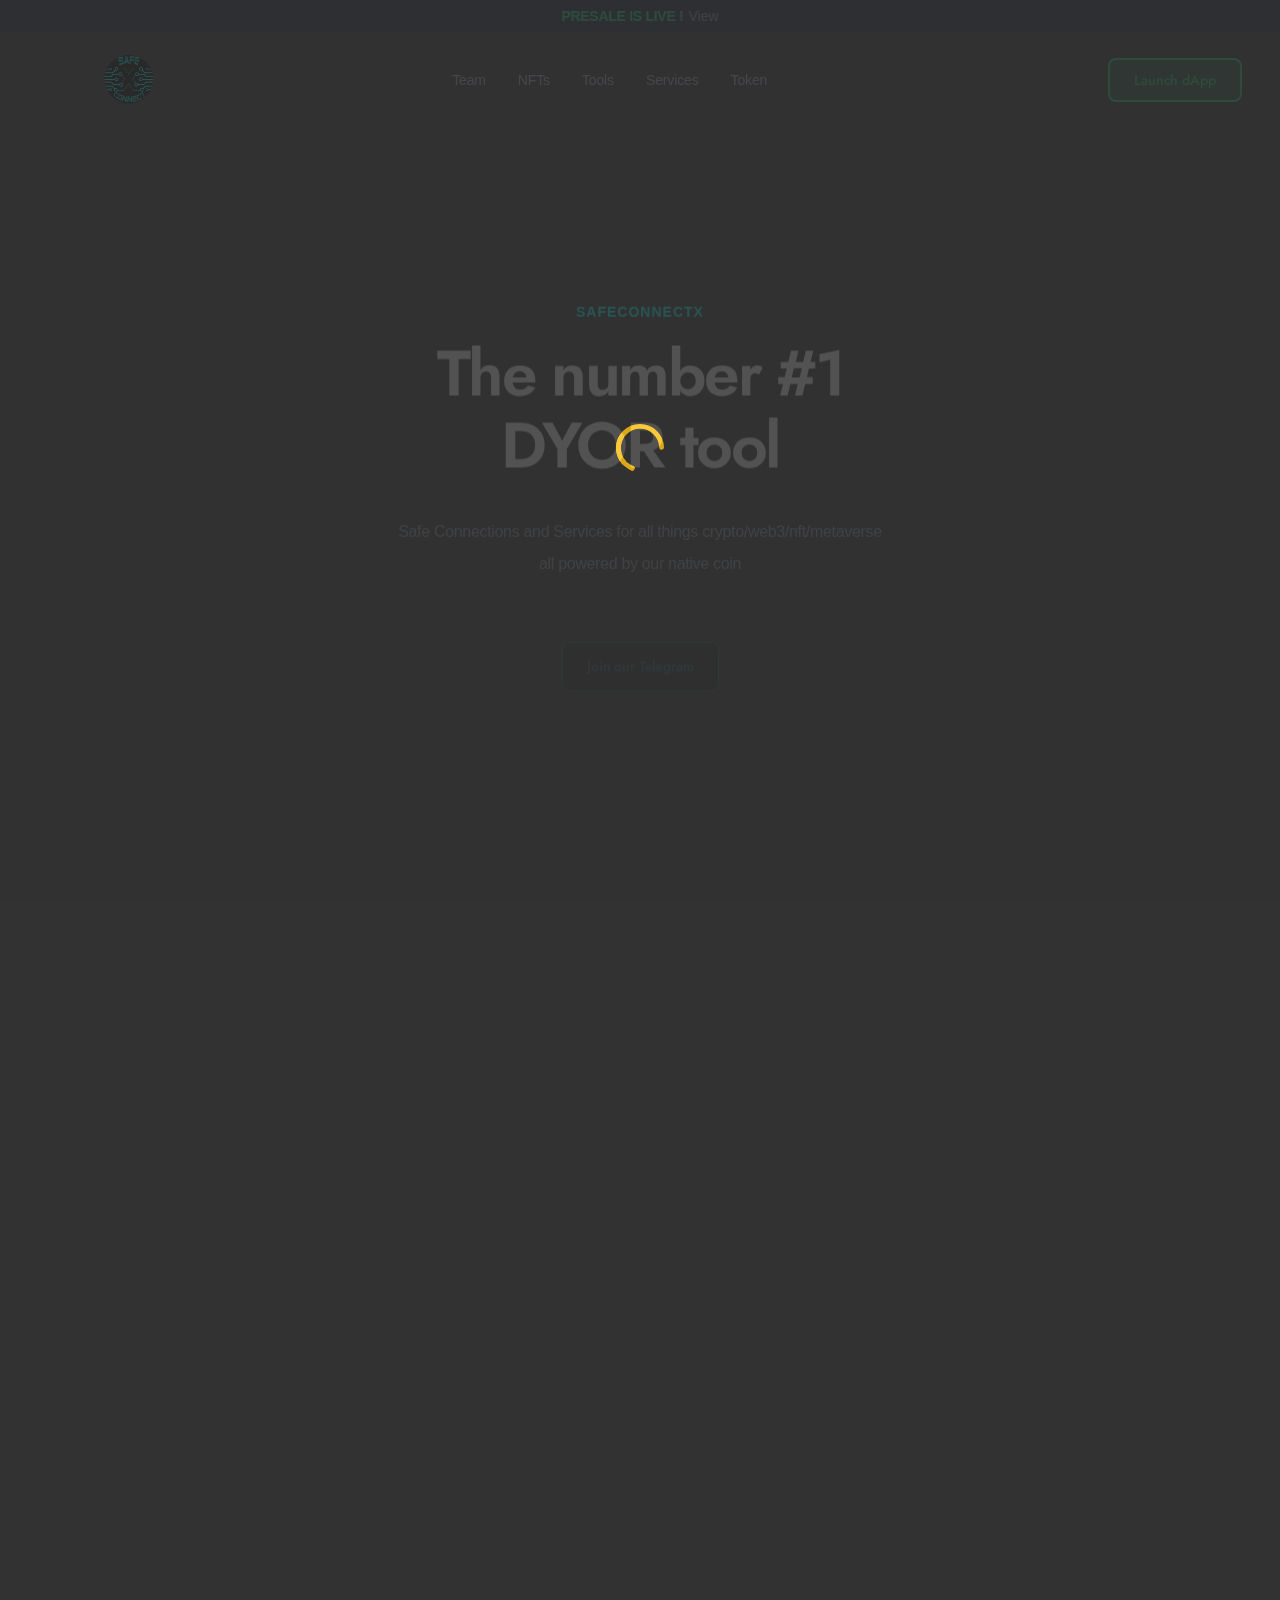
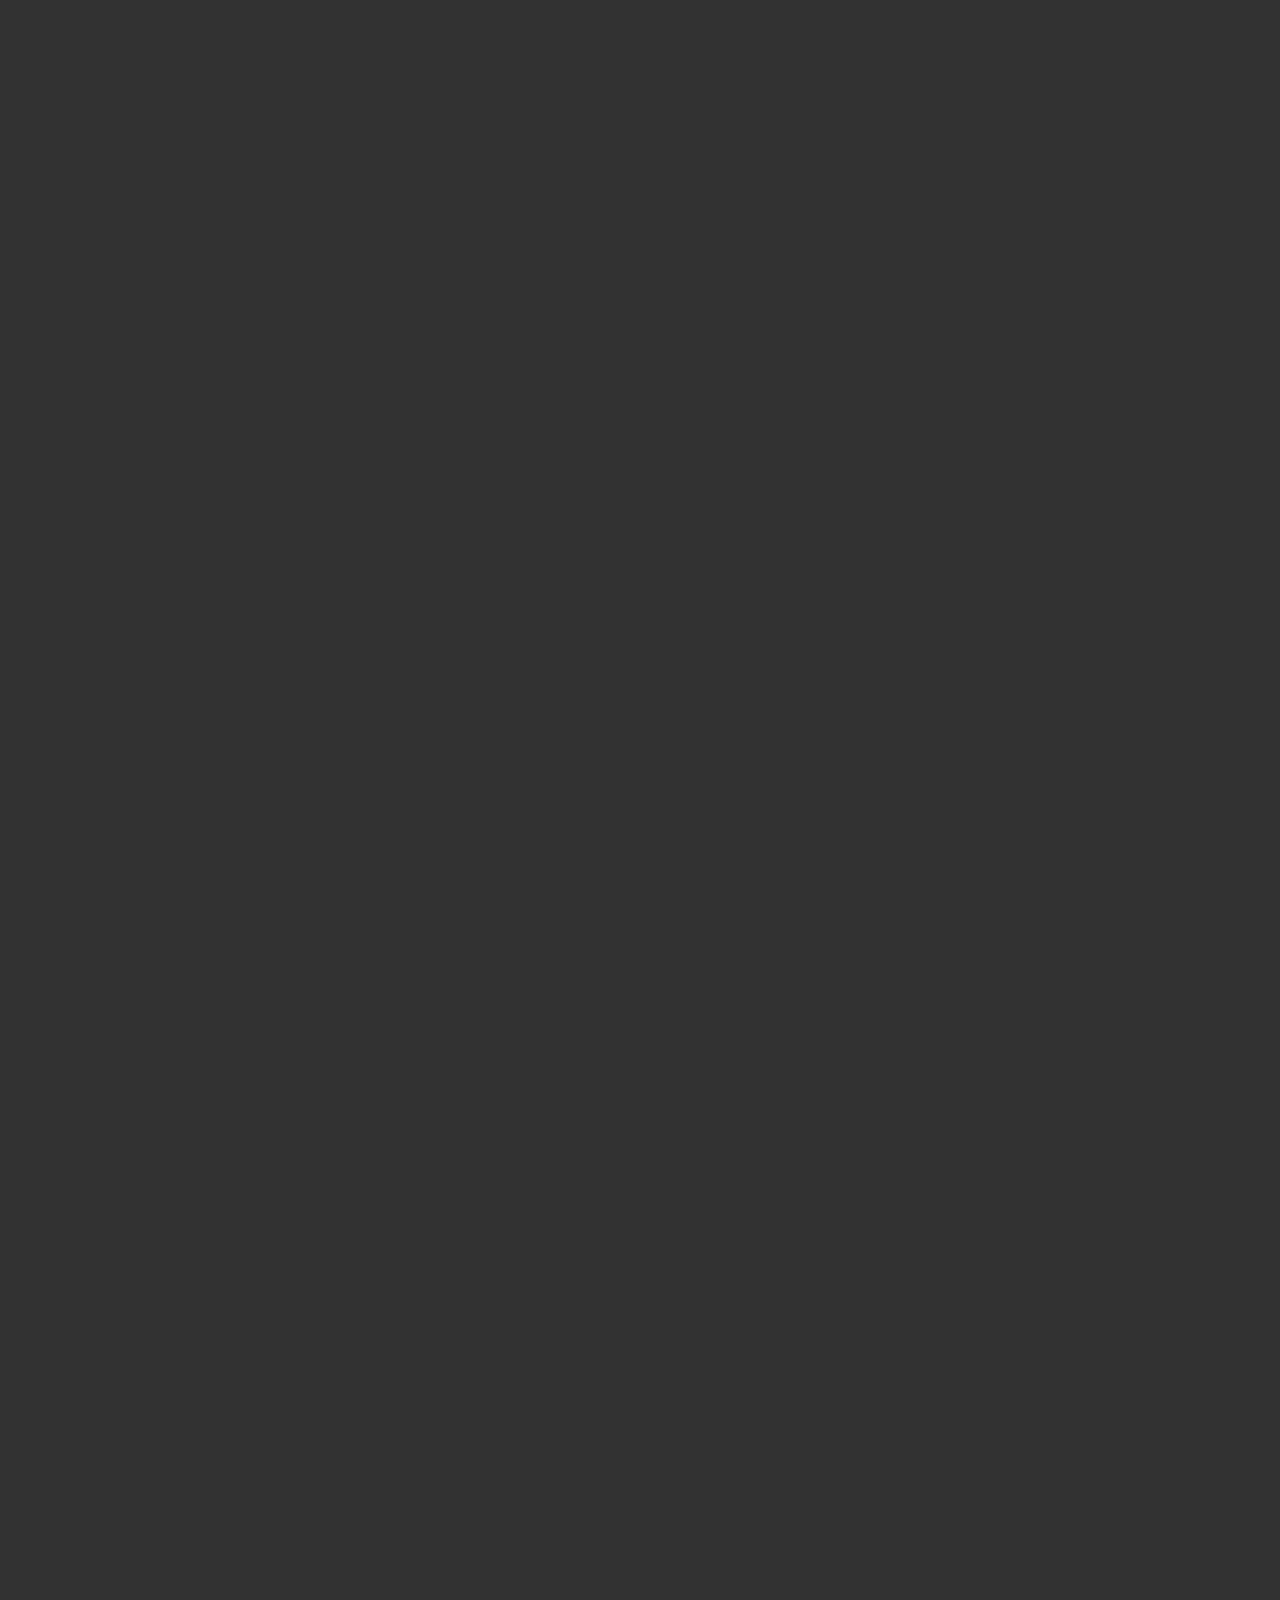
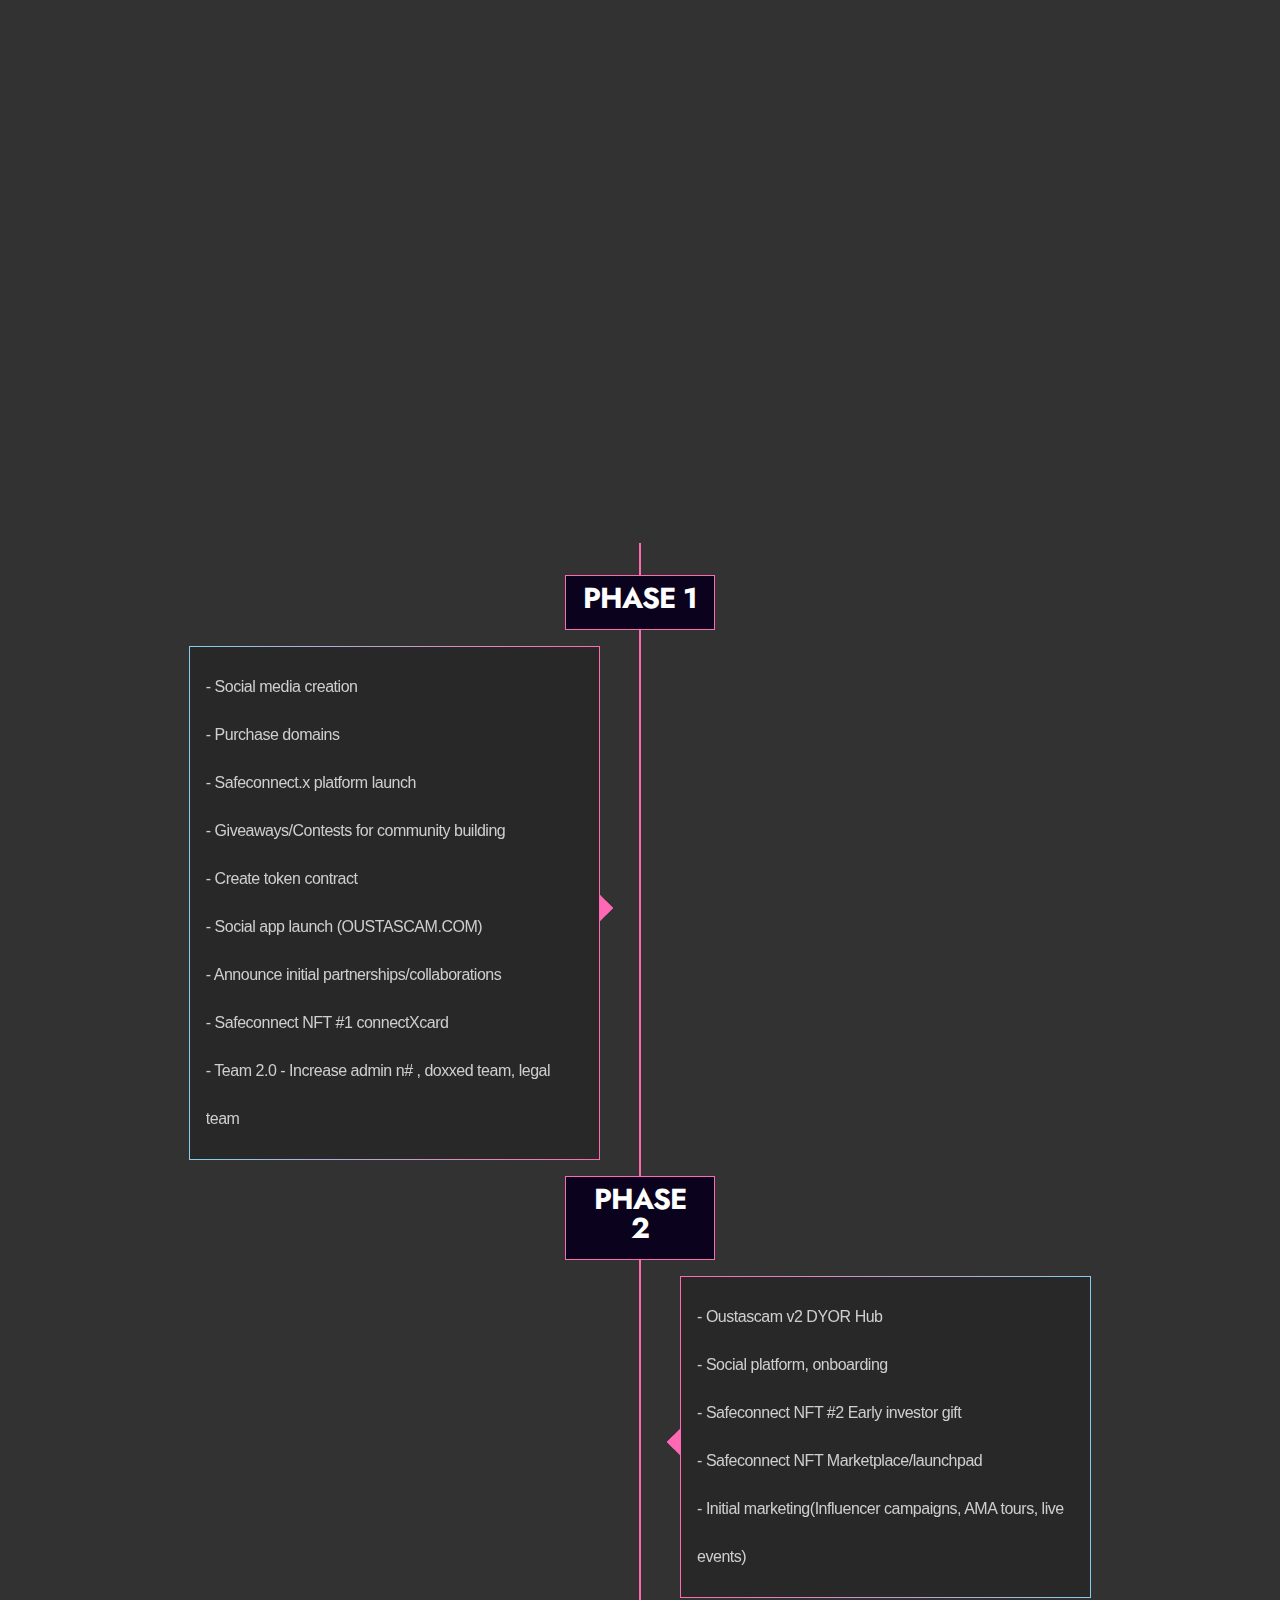
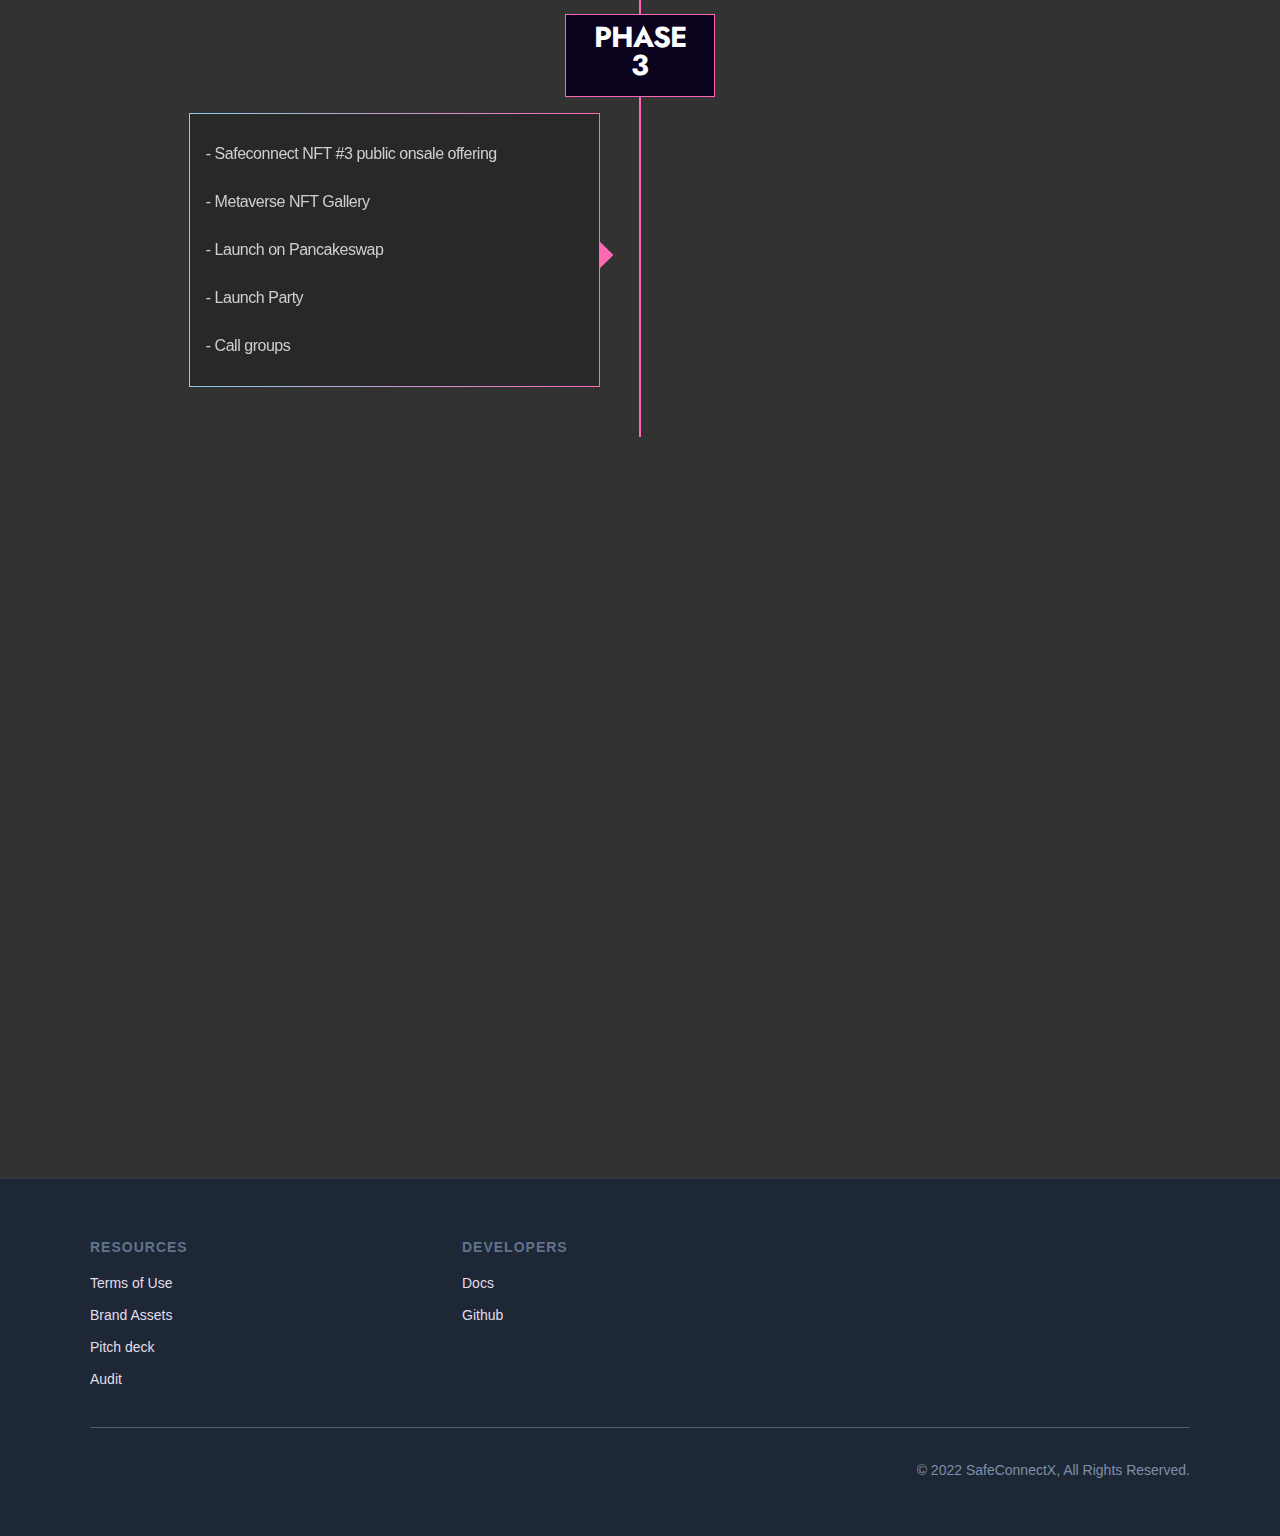
==== index.html @ d959f72e "Add files via upload" ====
<!DOCTYPE html><!-- Last Published: Mon Mar 21 2022 10:23:40 GMT+0000 (Coordinated Universal Time) -->
<html data-wf-domain="www.safeconnectx.com" data-wf-page="61f15a058914765167197d7e" data-wf-site="60f997cdf2dbe758a7f94a3b">
   <head>
      <meta charset="utf-8"/>
      <title>SafeConnectX</title>

      <meta content="width=device-width, initial-scale=1" name="viewport"/>
      <link rel="stylesheet" href="css/style.css">
      <script src="js/webfont.js" type="text/javascript"></script><script type="text/javascript">WebFont.load({  google: {    families: ["Jost:regular,500,600,700"]  }});</script><!--[if lt IE 9]><script src="https://cdnjs.cloudflare.com/ajax/libs/html5shiv/3.7.3/html5shiv.min.js" type="text/javascript"></script><![endif]--><script type="text/javascript">!function(o,c){var n=c.documentElement,t=" w-mod-";n.className+=t+"js",("ontouchstart"in o||o.DocumentTouch&&c instanceof DocumentTouch)&&(n.className+=t+"touch")}(window,document);</script>
 
    
      <style>
         * {
         -webkit-font-smoothing: antialiased;
         -moz-osx-font-smoothing: grayscale;
         }
         
        .timeline {
        position: relative;
        padding: 1rem;
        margin: 0 auto;
        max-width: 1300px;
        }

        .timeline:before {
        content: '';
        position: absolute;
        height: 100%;
        border: 1px solid hotpink;
        right: 40px;
        top: 0;
        }

        .timeline:after {
        content: "";
        display: table;
        clear: both;
        }

        @media screen and (min-width: 700px) {
        .timeline {
            padding: 2rem;
        }
        .timeline:before {
            left: calc(50% - 1px);
            right: auto;
        }
        }

        .timeline__item {
        padding: 1rem;
        border: 1px solid hotpink;
        -o-border-image: linear-gradient(to right, skyblue 0%, hotpink 100%);
            border-image: -webkit-gradient(linear, left top, right top, from(skyblue), to(hotpink));
            border-image: linear-gradient(to right, skyblue 0%, hotpink 100%);
        border-image-slice: 1;
        position: relative;
        margin: 1rem 3rem 1rem 1rem;
        clear: both;
        }

        .timeline__item:after, .timeline__item:before {
        content: '';
        position: absolute;
        }

        .timeline__item:before {
        right: -10px;
        top: calc(50% - 5px);
        border-style: solid;
        border-color: hotpink hotpink transparent transparent;
        border-width: 10px;
        -webkit-transform: rotate(45deg);
                transform: rotate(45deg);
        }

        @media screen and (min-width: 700px) {
        .timeline__item {
            width: 44%;
            margin: 1rem;
        }
        .timeline__item:nth-of-type(2n) {
            float: right;
            margin: 1rem;
            -o-border-image: linear-gradient(to right, hotpink 0%, skyblue 100%);
            border-image: -webkit-gradient(linear, left top, right top, from(hotpink), to(skyblue));
            border-image: linear-gradient(to right, hotpink 0%, skyblue 100%);
            border-image-slice: 1;
        }
        .timeline__item:nth-of-type(2n):before {
            right: auto;
            left: -10px;
            border-color: transparent transparent hotpink hotpink;
        }
        }

        .timeline__item--year {
        text-align: center;
        max-width: 150px;
        margin: 0 48px 0 auto;
        font-size: 1.8rem;
        background-color: #0b031d;
        line-height: 1;
        -o-border-image: none;
            border-image: none;
        padding: .5rem 1rem 1rem;
        }

        .timeline__item--year:before {
        display: none;
        }

        @media screen and (min-width: 700px) {
        .timeline__item--year {
            text-align: center;
            margin: 0 auto;
        }
        .timeline__item--year:nth-of-type(2n) {
            float: none;
            margin: 0 auto;
            -o-border-image: none;
            border-image: none;
        }
        .timeline__item--year:nth-of-type(2n):before {
            display: none;
        }
        }

        .timeline__title {
        margin: 0;
        font-family: 'Raleway', sans-serif;
        font-size: 1.5em;
        }

        .timeline__blurb {
        line-height: 1.5;
        font-size: 1rem;
        margin: .5rem 0 0;
        }
      </style>
      <style>
         .floating {  
         animation-name: floating;
         animation-iteration-count: infinite;
         animation-timing-function: ease-in-out;
         }
         .floating:nth-child(1) {
         animation-duration: 4.6s;
         }
         .floating:nth-child(2) {
         animation-duration: 4.3s;
         animation-delay: 1s;
         }
         .floating:nth-child(3) {
         animation-duration: 4s;
         animation-delay: 1.5s;
         }
         @keyframes floating {
         from { transform: translate(0px,  0px); }
         35%  { transform: translate(14px, 20px); }
         70%  { transform: translate(-8px, 7px); }
         to   { transform: translate(0px, -0px); }  
         }
      </style>
   </head>
   <body class="body-dark">
      <div data-w-id="67f52f9e-a905-811c-1103-6a0a7cc75b3b" class="nav-trigger"></div>
      <div class="notification">
         <p class="notification-title">PRESALE IS LIVE !</p>
         <a href="https://google.com" target="_blank" class="notification-link w-inline-block">
            <div class="text-block-9">View</div>
         </a>
      </div>
      <div data-animation="default" class="navigation-dark w-nav" data-easing2="ease" data-easing="ease" data-collapse="medium" data-w-id="9c44d79c-e7aa-fbbc-718d-871179bd0135" role="banner" data-no-scroll="1" data-duration="400" data-doc-height="1">
         <div class="navigation-container">
            <a href="/" aria-current="page"  style="color: aliceblue;" class="brand w-nav-brand w--current"><img src="img/squadw2.png" loading="lazy" alt="" style="max-height: 50px; max-width: 50px; margin-left: 0px;"  class="logo"/></a>
            <div class="navigation-block-left">
               <nav role="navigation" class="nav-menu w-nav-menu"><a href="#" class="nav-link w-nav-link">Team</a><a href="#" class="nav-link w-nav-link">NFTs</a><a href="/safex-token" class="nav-link w-nav-link">Tools</a><a href="/academy" class="nav-link w-nav-link">Services</a><a href="#" target="_blank" class="nav-link w-nav-link">Token</a><a href="#" target="_blank" class="button-secondary-small mobile-nav-button w-button">Launch App</a></nav>
            </div>
            <div class="navigation-right">
               <div class="account-buttons"><a href="#" target="_blank" class="button-secondary-small w-button">Launch dApp</a></div>
               <div class="navigation-menu-dark w-nav-button">
                  <div class="w-icon-nav-menu"></div>
               </div>
            </div>
         </div>
      </div>
      <div class="header-section-dark large-padding">
         <div class="container">
            <div class="hero-centre-wrapper">
               <div data-w-id="e4ed7218-9ec4-f090-d4a3-8facf8ac4d21" class="title-primary">SafeConnectX</div>
               <h1 data-w-id="e85e6fec-a10c-62ae-8fce-b5002ddedf75" class="hero-heading-white">The number #1 DYOR tool</h1>
               <p data-w-id="0bced0ea-58fb-16e4-a01b-75bb2bbb795f" class="paragraph no-margin-bottom">Safe Connections and Services for all things crypto/web3/nft/metaverse all powered by our native coin
            </p>
               <div data-w-id="e85e6fec-a10c-62ae-8fce-b5002ddedf7d" class="button-wrapper-centre"><a href="#" target="_blank"  class="button button-space w-button">Join our Telegram</a></div>
               <div data-w-id="45a92bf4-1848-3381-bb9e-c590973d5739" class="w-layout-grid header-socials"><a href="#" target="_blank" class="w-inline-block"><img src="https://global-uploads.webflow.com/60f997cdf2dbe758a7f94a3b/60fe5e49c89332d34903f32f_icons8-telegram-app.svg" loading="lazy" alt="" class="social-icon-large"/></a><a href="#" target="_blank" class="w-inline-block"><img src="https://global-uploads.webflow.com/60f997cdf2dbe758a7f94a3b/60fe5e48175fe1f1a6a4902a_icons8-discord.svg" loading="lazy" alt="" class="social-icon-large"/></a><a href="#" target="_blank" class="w-inline-block"><img src="https://global-uploads.webflow.com/60f997cdf2dbe758a7f94a3b/60fe5e493d8e857f7be1f48c_icons8-twitter.svg" loading="lazy" alt="" class="social-icon-large"/></a><a href="#" class="w-inline-block"><img src="https://global-uploads.webflow.com/60f997cdf2dbe758a7f94a3b/60fe5e4998d6d84aec3ea2c5_icons8-medium.svg" loading="lazy" alt="" class="social-icon-large"/></a></div>
            </div>
         
         </div>
      </div>
    
      <div class="content-section-large-dark">
         <div class="container"><br><br><br><br><br><br>
            <div class="w-layout-grid content-grid-modern">
               <div id="w-node-ba2a3b07-0d24-22a4-8454-26af01bbf5f9-01bbf5f6" data-w-id="ba2a3b07-0d24-22a4-8454-26af01bbf5f9" class="content-block">
                  <div class="title">INFO</div>
                  <h3 class="h3-title">About </h3>
                  <p class="paragraph">SafeConnectX comes from experience in the scene. This network directly results from hundreds of interactions, meetings, dealings, friendships, lies, scams, fraud, and emotions. After all my experience, I’ve come to understand what is needed and, more importantly, what actions I would take to achieve successful and profitable longevity within the blockchain.  <br/>
                
							
						</p>
                
                  <div class="button-wrapper align-left"><a href="#" target="_blank" class="button-text margin-top-32 margin-left-16 resize w-button">Discord</a><a href="#" target="_blank" class="button-text margin-top-32 margin-left-16 resize w-button">Whitepaper</a></div>
               </div>
               <div data-w-id="5f75f970-64f0-2bae-36ba-2f71b835e707" class="div-block-9 ">
               
                  <img src="img/squadw2.png" loading="lazy" sizes="(max-width: 938px) 94vw, 882px" />
               </div>
            </div>
         </div>
      </div>
  
      <div class="content-section-large-dark">
         <div class="container">
            <div class="w-layout-grid content-grid-modern">
               <div id="w-node-be69f4be-4ffb-008d-7e48-b84cb4360ac5-b4360ab7" data-w-id="be69f4be-4ffb-008d-7e48-b84cb4360ac5" class="content-block">
                  <div class="title-primary">SERVICES</div>
                  <h3 class="h3-title-white">What We Offer</h3>
                  <p class="paragraph no-padding-bottom">Being a dev and on the team for multiple projects, I learned what makes a project successful.  The Block can be a dangerous, risky place, but with a trustworthy source of information and connections, the community will become a more trusting and successful network. SafeConnectx is a space for you to weed through the bad and find genuine, trusted, and tested connections. If you’re looking for a safe blockchain experience, welcome to SafeConnectX. Our services include:</p>
                  <div class="icon-and-text-list">
                     <div class="icon-and-text">
                        <img src="https://global-uploads.webflow.com/60f997cdf2dbe758a7f94a3b/610a57162122162fa7ad7862_limitorder.svg" loading="lazy" alt="" class="icon-and-text-icon"/>
                        <div class="icon-and-text-title">Blockchain Law</div>
                     </div>
                     <div class="icon-and-text">
                        <img src="https://global-uploads.webflow.com/60f997cdf2dbe758a7f94a3b/610a571418c86bc501cb9b3d_stoploss.svg" loading="lazy" alt="" class="icon-and-text-icon"/>
                        <div class="icon-and-text-title">Project Architecture</div>
                     </div>
                     <div class="icon-and-text">
                        <img src="https://global-uploads.webflow.com/60f997cdf2dbe758a7f94a3b/610a5714b8a8da6df150d87d_swap.svg" loading="lazy" alt="" class="icon-and-text-icon"/>
                        <div class="icon-and-text-title">Startup / Development</div>
                     </div>
                     <div class="icon-and-text">
                        <img src="https://global-uploads.webflow.com/60f997cdf2dbe758a7f94a3b/610a5714fefd70536e1f99a9_sniper.svg" loading="lazy" alt="" class="icon-and-text-icon"/>
                        <div class="icon-and-text-title">NFTs / Meta</div>
                     </div>
                  </div>
                  <a href="#" target="_blank" class="button-text margin-top-32 w-button">Make An Appointment</a>
               </div>
               <img src="img/safuservices.png" loading="lazy" data-w-id="5ddb51e6-a54a-2766-96aa-3187962621f0" id="w-node-_5ddb51e6-a54a-2766-96aa-3187962621f0-b4360ab7" alt=""/>
            </div>
         </div>
      </div>
    
      <div class="content-section-large-dark">
         <div class="container">
            <div class="w-layout-grid content-grid-modern">
               <div id="w-node-_65d6c48f-1c07-0fcc-f998-bbb477e85f26-7675d23f" data-w-id="65d6c48f-1c07-0fcc-f998-bbb477e85f26" class="content-block">
                  <div class="title-primary">COIN UTILITY</div>
                  <h3 class="h3-title-white">$AFEX Token</h3>
                  <p class="paragraph no-padding-bottom">All our services will be powered by the $AFEX Token. Buy and hold $AFEX to unlock OG only features across the platform.</p>
                  <div class="vertical-icon-and-text-grid">
                     <div class="vertical-icon-and-text">
                        <img src="https://global-uploads.webflow.com/60f997cdf2dbe758a7f94a3b/610a5e38106fb7287afe1246_governance.svg" loading="lazy" alt=""/>
                        <h6 class="heading-white">DAO</h6>
                        <div><strong class="body-small text-white">Vote on Developmental Proposals for SafeConnectX</strong></div>
                     </div>
                     <div class="vertical-icon-and-text">
                        <img src="https://global-uploads.webflow.com/60f997cdf2dbe758a7f94a3b/610a5e30ecea937ad9ce68db_utility.svg" loading="lazy" alt=""/>
                        <h6 class="heading-white">Utility</h6>
                        <div><strong class="body-small text-white">Hold the $AFEX token to get discounted services.</strong></div>
                     </div>
                  </div>
                  <div class="button-wrapper align-left"><a href="#" class="button-text margin-top-32 resize w-button">Buy $AFEX</a><a href="/safex-token" target="_blank" class="button-text margin-top-32 margin-left-16 resize w-button">Learn More</a></div>
               </div>
               <div class="coins"><img src="https://global-uploads.webflow.com/60f997cdf2dbe758a7f94a3b/610c0ba2df1c707ae5decddd_coin-left.png" loading="lazy" data-w-id="9549abb0-a8cd-9703-4778-ae9df43a5493" sizes="(max-width: 479px) 94vw, (max-width: 991px) 311.1875px, 834px" srcset="https://global-uploads.webflow.com/60f997cdf2dbe758a7f94a3b/610c0ba2df1c707ae5decddd_coin-left-p-500.png 500w, https://global-uploads.webflow.com/60f997cdf2dbe758a7f94a3b/610c0ba2df1c707ae5decddd_coin-left.png 834w" alt="" class="coin floating"/><img src="https://global-uploads.webflow.com/60f997cdf2dbe758a7f94a3b/610c0ba29c0a23d10e6879cb_coin-right.png" loading="lazy" data-w-id="94676427-4ae4-10f6-73f7-523c77b1a7c9" sizes="(max-width: 479px) 94vw, (max-width: 991px) 311.1875px, 834px" srcset="https://global-uploads.webflow.com/60f997cdf2dbe758a7f94a3b/610c0ba29c0a23d10e6879cb_coin-right-p-500.png 500w, https://global-uploads.webflow.com/60f997cdf2dbe758a7f94a3b/610c0ba29c0a23d10e6879cb_coin-right.png 834w" alt="" class="coin floating"/><img src="https://global-uploads.webflow.com/60f997cdf2dbe758a7f94a3b/610c0b1e87ec8688b98c4039_coin-middle.png" loading="lazy" data-w-id="037c952f-fc65-0d3f-30bf-c5d0060e4462" sizes="(max-width: 479px) 94vw, (max-width: 991px) 311.1875px, 834px" srcset="https://global-uploads.webflow.com/60f997cdf2dbe758a7f94a3b/610c0b1e87ec8688b98c4039_coin-middle-p-500.png 500w, https://global-uploads.webflow.com/60f997cdf2dbe758a7f94a3b/610c0b1e87ec8688b98c4039_coin-middle.png 834w" alt="" class="coin floating"/></div>
            </div>
         </div>
      </div>
      <div class="hero-centre-wrapper">
        <div data-w-id="e4ed7218-9ec4-f090-d4a3-8facf8ac4d21" class="title-primary">vision</div>
        <h1 data-w-id="e85e6fec-a10c-62ae-8fce-b5002ddedf75" class="hero-heading-white">SAFECONNECT.X ROADMAP</h1>
        <p style="min-width: 50vw;" data-w-id="0bced0ea-58fb-16e4-a01b-75bb2bbb795f" class="paragraph no-margin-bottom">I'm not one to believe that the future will be as you always expect, nor rely upon it being so. <br> So here's the roadmap, no overpromises - all deliverable and will be delivered with a smile :)
        </p>
     </div>
      <div id="roadmap" style="margin: 0 11%;">
       
        <div class="timeline">

            <h2 class="timeline__item timeline__item--year" data-aos="zoom-in"  data-aos-duration="500">PHASE 1</h2>
            
            <div class="timeline__item" style="color: white;    background-color: rgba(0, 0, 0, 0.185);
            backdrop-filter: blur(5px);" data-aos="fade-right" data-aos-delay="500" data-aos-duration="500">
            <h3 class="timeline__title" style="font-family: 'Titillium Web', sans-serif; font-weight: 200; font-size: 16px;  color: rgb(206, 206, 206); ">- Social media creation <br>
                                        - Purchase domains <br>
                                        - Safeconnect.x platform launch <br>
                                        - Giveaways/Contests for community building <br>
                                        - Create token contract <br>
                                        - Social app launch (OUSTASCAM.COM) <br>
                                        - Announce initial partnerships/collaborations <br>
                                        - Safeconnect NFT #1 connectXcard <br>
                                        - Team 2.0 - Increase admin n# , doxxed team, legal team
                                                
            
            </h3>
            </div>
            
            <h2 class="timeline__item timeline__item--year" data-aos="zoom-in"  data-aos-duration="500">PHASE 2</h2>
            
            <div class="timeline__item" style="color: white;    background-color: rgba(0, 0, 0, 0.185);
            backdrop-filter: blur(5px);" data-aos="fade-left" data-aos-delay="500" data-aos-duration="500">
            <h3 class="timeline__title" style="font-family: 'Titillium Web', sans-serif; font-weight: 200;  font-size: 16px;  color: rgb(206, 206, 206);" >- Oustascam v2 DYOR Hub <br>
                - Social platform, onboarding <br>
                - Safeconnect NFT #2 Early investor gift <br>
                - Safeconnect NFT Marketplace/launchpad <br>
                - Initial marketing(Influencer campaigns, AMA tours, live events)
            </h3>
            </div>
            
            <h2 class="timeline__item timeline__item--year" data-aos="zoom-in"  data-aos-duration="500">PHASE 3</h2>
            
            <div class="timeline__item" style="color: white;    background-color: rgba(0, 0, 0, 0.185);
            backdrop-filter: blur(5px);" data-aos="fade-right" data-aos-delay="500" data-aos-duration="500">
            <h3 class="timeline__title" style="font-family: 'Titillium Web', sans-serif; font-weight: 200;  font-size: 16px;  color: rgb(206, 206, 206);">- Safeconnect NFT #3  public onsale offering<br>
                - Metaverse NFT Gallery  <br>
                - Launch on Pancakeswap <br>
                - Launch Party <br>
                - Call groups
            </h3>
            </div>
            
        
            
        </div>

      </div>
      <div class="content-section-large-dark padding-bottom-200">
         <div class="container">
            <div class="title-wrap-centre">
               <div data-w-id="6c387220-819b-6c03-bdb4-1f3374edf8a5" class="title">People behind SafeConnectX</div>
               <h3 data-w-id="3bd7d947-587c-3f1a-e49e-b36617cf522c" class="h3-title-white text-center padding-bottom-48">The Team</h3>
            </div>
            <div class="w-layout-grid team-grid">
               <div class="team-card">
                  <div class="team-avatar-wrapper">
                     <div>
                        <img src="img/11.png" loading="lazy" sizes="(max-width: 479px) 84vw, (max-width: 767px) 87vw, 89vw" alt="" class="team-avatar"/>
                        <div class="team-name">Smile</div>
                        <div class="team-job-type">Lead Developer &amp; Founder</div>
                     </div>
                  </div>
                  <div class="line-break-team"></div>
                  <div class="team-job-description">Head of blockchain development and technical direction.</div>
               </div>
               <div id="w-node-_6c387220-819b-6c03-bdb4-1f3374edf8bb-74edf8a2" class="team-card">
                  <div class="team-avatar-wrapper">
                     <div>
                        <img src="img/11.png" loading="lazy" sizes="(max-width: 479px) 84vw, (max-width: 767px) 87vw, 89vw"  alt="" class="team-avatar"/>
                        <div class="team-name">Biden</div>
                        <div class="team-job-type">Head of Operations &amp; Co-Founder<br/></div>
                     </div>
                  </div>
                  <div class="line-break-team"></div>
                  <div class="team-job-description">Head of business operations &amp; server operations lead.</div>
               </div>
               <div class="team-card">
                  <div class="team-avatar-wrapper">
                     <div>
                        <img src="img/11.png" loading="lazy" sizes="(max-width: 479px) 84vw, (max-width: 767px) 87vw, 89vw"  alt="" class="team-avatar"/>
                        <div class="team-name">NotAlive</div>
                        <div class="team-job-type">Branding &amp; UX/UI Lead</div>
                     </div>
                  </div>
                  <div class="line-break-team"></div>
                  <div class="team-job-description">Bringing the design and user experience to the next level.</div>
               </div>
             
            </div>
         </div>
      </div>
      <div class="footer-section-dark">
         <div class="container">
            <div class="w-layout-grid footer-grid">
             
               <div class="footer-column">
                  <div class="title-grey-500">RESOURCES</div>
                  <a rel="noopener noreferrer" href="https://drive.google.com/file/d/1C7-qaCQFTUSl4eXkBcGr3In6VQ-CPtcO/view?usp=sharing" target="_blank" class="footer-link-white w-inline-block">
                     <div>Terms of Use</div>
                  </a>
                  <a href="https://drive.google.com/file/d/1lxxyfgM7lYoAh4Ym_6cITeQhp5k9BcZ-/view?usp=sharing" target="_blank" class="footer-link-white w-inline-block">
                     <div>Brand Assets</div>
                  </a>
                  <a rel="noopener noreferrer" href="#" target="_blank" class="footer-link-white w-inline-block">
                     <div>Pitch deck</div>
                  </a>
                  <a rel="noopener noreferrer" href="#" target="_blank" class="footer-link-white w-inline-block">
                     <div>Audit</div>
                  </a>
               </div>
               <div class="footer-column">
                  <div class="title-grey-500">Developers</div>
                  <a rel="noopener noreferrer" href="#" target="_blank" class="footer-link-white w-inline-block">
                     <div>Docs</div>
                  </a>
                  <a href="#" target="_blank" class="footer-link-white w-inline-block">
                     <div>Github</div>
                  </a>
               </div>
            </div>
            <div class="footer-line-dark"></div>
            <div class="footer-legal-bar">
               <div class="w-layout-grid footer-socials"><a href="#" target="_blank" class="w-inline-block"><img src="https://global-uploads.webflow.com/60f997cdf2dbe758a7f94a3b/60fe5e49c89332d34903f32f_icons8-telegram-app.svg" loading="lazy" alt="" class="social-icon-large"/></a><a href="#" target="_blank" class="w-inline-block"><img src="https://global-uploads.webflow.com/60f997cdf2dbe758a7f94a3b/60fe5e48175fe1f1a6a4902a_icons8-discord.svg" loading="lazy" alt="" class="social-icon-large"/></a><a href="#" target="_blank" class="w-inline-block"><img src="https://global-uploads.webflow.com/60f997cdf2dbe758a7f94a3b/60fe5e493d8e857f7be1f48c_icons8-twitter.svg" loading="lazy" alt="" class="social-icon-large"/></a><a href="#" class="w-inline-block"><img src="https://global-uploads.webflow.com/60f997cdf2dbe758a7f94a3b/60fe5e4998d6d84aec3ea2c5_icons8-medium.svg" loading="lazy" alt="" class="social-icon-large"/></a></div>
               <div class="text-neutral-400">© 2022 SafeConnectX, All Rights Reserved.</div>
            </div>
         </div>
      </div>
      <div data-w-id="e793c717-36b9-aa04-6858-7cfbc1b3e6c2" class="loader">
         <div data-w-id="377aff38-52d5-6f93-c036-331b72335f3a" data-animation-type="lottie" data-src="img/load.json" data-loop="0" data-direction="1" data-autoplay="1" data-is-ix2-target="0" data-renderer="svg" data-default-duration="1.6349682350413481" data-duration="0" class="page-loader-animation"></div>
      </div>
      <script src="https://code.jquery.com/jquery-3.6.0.min.js" integrity="sha256-/xUj+3OJU5yExlq6GSYGSHk7tPXikynS7ogEvDej/m4=" crossorigin="anonymous"></script>
      <script src="js/main.js" type="text/javascript"></script><!--[if lte IE 9]><script src="//cdnjs.cloudflare.com/ajax/libs/placeholders/3.0.2/placeholders.min.js"></script><![endif]-->
   </body>
</html>
---- css/style.css ----
html {
	font-family: sans-serif;
	-ms-text-size-adjust: 100%;
	-webkit-text-size-adjust: 100%;
	height: 100%
}

article,
aside,
details,
figcaption,
figure,
footer,
header,
hgroup,
main,
menu,
nav,
section,
summary {
	display: block
}

audio,
canvas,
progress,
video {
	display: inline-block;
	vertical-align: baseline
}

audio:not([controls]) {
	display: none;
	height: 0
}

[hidden],
template {
	display: none
}

a {
	background-color: transparent;
	color:#00fcfb;
	text-decoration: none
}

a:active,
a:hover {
	outline: 0
}

abbr[title] {
	border-bottom: 1px dotted
}

b,
optgroup,
strong {
	font-weight: 700
}

dfn {
	font-style: italic
}

mark {
	background: #ff0;
	color: #000
}

small {
	font-size: 80%
}

sub,
sup {
	font-size: 75%;
	line-height: 0;
	position: relative;
	vertical-align: baseline
}

sup {
	top: -.5em
}

sub {
	bottom: -.25em
}

img {
	border: 0;
	max-width: 100%;
	vertical-align: middle;
	display: inline-block
}

svg:not(:root) {
	overflow: hidden
}

hr {
	box-sizing: content-box;
	height: 0
}

pre,
textarea {
	overflow: auto
}

code,
kbd,
pre,
samp {
	font-family: monospace, monospace;
	font-size: 1em
}

button,
input,
optgroup,
select,
textarea {
	color: inherit;
	font: inherit;
	margin: 0
}

button {
	overflow: visible
}

button,
select {
	text-transform: none
}

button[disabled],
html input[disabled] {
	cursor: default
}

button::-moz-focus-inner,
input::-moz-focus-inner {
	border: 0;
	padding: 0
}

input {
	line-height: normal
}

input[type=checkbox],
input[type=radio] {
	box-sizing: border-box;
	padding: 0
}

input[type=number]::-webkit-inner-spin-button,
input[type=number]::-webkit-outer-spin-button {
	height: auto
}

input[type=search] {
	-webkit-appearance: none
}

input[type=search]::-webkit-search-cancel-button,
input[type=search]::-webkit-search-decoration {
	-webkit-appearance: none
}

legend {
	border: 0;
	padding: 0
}

table {
	border-collapse: collapse;
	border-spacing: 0
}

td,
th {
	padding: 0
}

@font-face {
	font-family: webflow-icons;
	src: url("[data-uri]") format('truetype');
	font-weight: 400;
	font-style: normal
}

[class*=" w-icon-"],
[class^=w-icon-] {
	font-family: webflow-icons!important;
	speak: none;
	font-style: normal;
	font-weight: 400;
	font-variant: normal;
	text-transform: none;
	line-height: 1;
	-webkit-font-smoothing: antialiased;
	-moz-osx-font-smoothing: grayscale
}

.w-icon-slider-right:before {
	content: "\e600"
}

.w-icon-slider-left:before {
	content: "\e601"
}

.w-icon-nav-menu:before {
	content: "\e602"
}

.w-icon-arrow-down:before,
.w-icon-dropdown-toggle:before {
	content: "\e603"
}

.w-icon-file-upload-remove:before {
	content: "\e900"
}

.w-icon-file-upload-icon:before {
	content: "\e903"
}

* {
	-webkit-box-sizing: border-box;
	-moz-box-sizing: border-box;
	box-sizing: border-box
}

body {
	margin: 0;
	min-height: 100%;
	background-color: #fff;
	font-family: Inter, sans-serif;
	color: #333;
	font-size: 14px;
	line-height: 20px
}

html.w-mod-touch * {
	background-attachment: scroll!important
}

.w-block {
	display: block
}

.w-inline-block {
	max-width: 100%;
	display: inline-block
}

.w-clearfix:after,
.w-clearfix:before {
	content: " ";
	display: table;
	grid-column-start: 1;
	grid-row-start: 1;
	grid-column-end: 2;
	grid-row-end: 2
}

.w-clearfix:after {
	clear: both
}

.w-hidden {
	display: none
}

.w-button {
	display: inline-block;
	padding: 9px 15px;
	background-color: blue;
	color: #fff;
	border: 0;
	line-height: inherit;
	text-decoration: none;
	cursor: pointer;
	border-radius: 0
}

input.w-button {
	-webkit-appearance: button
}

html[data-w-dynpage] [data-w-cloak] {
	color: transparent!important
}

.w-webflow-badge,
.w-webflow-badge * {
	position: static;
	left: auto;
	top: auto;
	right: auto;
	bottom: auto;
	z-index: auto;
	display: block;
	visibility: visible;
	overflow: visible;
	overflow-x: visible;
	overflow-y: visible;
	box-sizing: border-box;
	width: auto;
	height: auto;
	max-height: none;
	max-width: none;
	min-height: 0;
	min-width: 0;
	margin: 0;
	padding: 0;
	float: none;
	clear: none;
	border: 0 transparent;
	border-radius: 0;
	background: 0 0;
	box-shadow: none;
	opacity: 1;
	transform: none;
	transition: none;
	direction: ltr;
	font-family: inherit;
	font-weight: inherit;
	color: inherit;
	font-size: inherit;
	line-height: inherit;
	font-style: inherit;
	font-variant: inherit;
	text-align: inherit;
	letter-spacing: inherit;
	text-decoration: inherit;
	text-indent: 0;
	text-transform: inherit;
	list-style-type: disc;
	text-shadow: none;
	font-smoothing: auto;
	vertical-align: baseline;
	cursor: inherit;
	white-space: inherit;
	word-break: normal;
	word-spacing: normal;
	word-wrap: normal
}

.w-webflow-badge {
	position: fixed!important;
	display: inline-block!important;
	visibility: visible!important;
	z-index: 2147483647!important;
	top: auto!important;
	right: 12px!important;
	bottom: 12px!important;
	left: auto!important;
	color: #aaadb0!important;
	background-color: #fff!important;
	border-radius: 3px!important;
	padding: 6px 8px 6px 6px!important;
	font-size: 12px!important;
	opacity: 1!important;
	line-height: 14px!important;
	text-decoration: none!important;
	transform: none!important;
	margin: 0!important;
	width: auto!important;
	height: auto!important;
	overflow: visible!important;
	white-space: nowrap;
	box-shadow: 0 0 0 1px rgba(0, 0, 0, .1), 0 1px 3px rgba(0, 0, 0, .1);
	cursor: pointer
}

.w-webflow-badge>img {
	display: inline-block!important;
	visibility: visible!important;
	opacity: 1!important;
	vertical-align: middle!important
}

blockquote {
	margin: 0 0 10px;
	border-left: 5px solid #e2e2e2
}

figure {
	margin: 0 0 10px
}

figcaption {
	margin-top: 5px;
	text-align: center
}

ol,
ul {
	margin-top: 0;
	margin-bottom: 10px;
	padding-left: 40px
}

.w-list-unstyled {
	padding-left: 0;
	list-style: none
}

.w-embed:after,
.w-embed:before {
	content: " ";
	display: table;
	grid-column-start: 1;
	grid-row-start: 1;
	grid-column-end: 2;
	grid-row-end: 2
}

.w-embed:after {
	clear: both
}

.w-video {
	width: 100%;
	position: relative;
	padding: 0
}

.w-video embed,
.w-video iframe,
.w-video object {
	position: absolute;
	top: 0;
	left: 0;
	width: 100%;
	height: 100%;
	border: none
}

fieldset {
	padding: 0;
	margin: 0;
	border: 0
}

button,
html input[type=button],
input[type=reset] {
	-webkit-appearance: button;
	border: 0;
	cursor: pointer;
	-webkit-appearance: button
}

.w-form {
	margin: 0 0 15px
}

.w-form-done {
	display: none;
	padding: 20px;
	text-align: center;
	background-color: #ddd
}

.w-form-fail {
	display: none;
	margin-top: 10px;
	padding: 10px;
	background-color: #ffdede
}

label {
	display: block;
	margin-bottom: 5px;
	font-weight: 700
}

.w-input,
.w-select {
	display: block;
	width: 100%;
	height: 38px;
	padding: 8px 12px;
	margin-bottom: 10px;
	font-size: 14px;
	line-height: 1.42857143;
	color: #333;
	vertical-align: middle;
	background-color: #fff;
	border: 1px solid #ccc
}

.w-input:-moz-placeholder,
.w-select:-moz-placeholder {
	color: #999
}

.w-input::-moz-placeholder,
.w-select::-moz-placeholder {
	color: #999;
	opacity: 1
}

.w-input:-ms-input-placeholder,
.w-select:-ms-input-placeholder {
	color: #999
}

.w-input::-webkit-input-placeholder,
.w-select::-webkit-input-placeholder {
	color: #999
}

.w-input:focus,
.w-select:focus {
	border-color: #3898ec;
	outline: 0
}

.w-input[disabled],
.w-input[readonly],
.w-select[disabled],
.w-select[readonly],
fieldset[disabled] .w-input,
fieldset[disabled] .w-select {
	cursor: not-allowed;
	background-color: #eee
}

textarea.w-input,
textarea.w-select {
	height: auto
}

.w-select {
	background-color: #f3f3f3
}

.w-select[multiple] {
	height: auto
}

.w-form-label {
	display: inline-block;
	cursor: pointer;
	font-weight: 400;
	margin-bottom: 0
}

.w-radio {
	display: block;
	margin-bottom: 5px;
	padding-left: 20px
}

.w-radio:after,
.w-radio:before {
	content: " ";
	display: table;
	grid-column-start: 1;
	grid-row-start: 1;
	grid-column-end: 2;
	grid-row-end: 2
}

.w-radio:after {
	clear: both
}

.w-radio-input {
	margin: 3px 0 0 -20px;
	line-height: normal;
	float: left
}

.w-file-upload {
	display: block;
	margin-bottom: 10px
}

.w-file-upload-input {
	width: .1px;
	height: .1px;
	opacity: 0;
	overflow: hidden;
	position: absolute;
	z-index: -100
}

.w-file-upload-default,
.w-file-upload-success,
.w-file-upload-uploading {
	display: inline-block;
	color: #333
}

.w-file-upload-error {
	display: block;
	margin-top: 10px
}

.w-file-upload-default.w-hidden,
.w-file-upload-error.w-hidden,
.w-file-upload-success.w-hidden,
.w-file-upload-uploading.w-hidden {
	display: none
}

.w-file-upload-uploading-btn {
	display: flex;
	font-size: 14px;
	font-weight: 400;
	cursor: pointer;
	margin: 0;
	padding: 8px 12px;
	border: 1px solid #ccc;
	background-color: #fafafa
}

.w-file-upload-file {
	display: flex;
	flex-grow: 1;
	justify-content: space-between;
	margin: 0;
	padding: 8px 9px 8px 11px;
	border: 1px solid #ccc;
	background-color: #fafafa
}

.w-file-upload-file-name {
	font-size: 14px;
	font-weight: 400;
	display: block
}

.w-file-remove-link {
	margin-top: 3px;
	margin-left: 10px;
	width: auto;
	height: auto;
	padding: 3px;
	display: block;
	cursor: pointer
}

.w-icon-file-upload-remove {
	margin: auto;
	font-size: 10px
}

.w-file-upload-error-msg {
	display: inline-block;
	color: #ea384c;
	padding: 2px 0
}

.w-file-upload-info {
	display: inline-block;
	line-height: 38px;
	padding: 0 12px
}

.w-file-upload-label {
	display: inline-block;
	font-size: 14px;
	font-weight: 400;
	cursor: pointer;
	margin: 0;
	padding: 8px 12px;
	border: 1px solid #ccc;
	background-color: #fafafa
}

.w-icon-file-upload-icon,
.w-icon-file-upload-uploading {
	display: inline-block;
	margin-right: 8px;
	width: 20px
}

.w-icon-file-upload-uploading {
	height: 20px
}

.w-container {
	margin-left: auto;
	margin-right: auto;
	max-width: 940px
}

.w-container:after,
.w-container:before {
	content: " ";
	display: table;
	grid-column-start: 1;
	grid-row-start: 1;
	grid-column-end: 2;
	grid-row-end: 2
}

.w-container:after {
	clear: both
}

.w-container .w-row {
	margin-left: -10px;
	margin-right: -10px
}

.w-row:after,
.w-row:before {
	content: " ";
	display: table;
	grid-column-start: 1;
	grid-row-start: 1;
	grid-column-end: 2;
	grid-row-end: 2
}

.w-row:after {
	clear: both
}

.w-row .w-row {
	margin-left: 0;
	margin-right: 0
}

.w-col {
	position: relative;
	float: left;
	width: 100%;
	min-height: 1px;
	padding-left: 10px;
	padding-right: 10px
}

.w-col .w-col {
	padding-left: 0;
	padding-right: 0
}

.w-col-1 {
	width: 8.33333333%
}

.w-col-2 {
	width: 16.66666667%
}

.w-col-3 {
	width: 25%
}

.w-col-4 {
	width: 33.33333333%
}

.w-col-5 {
	width: 41.66666667%
}

.w-col-6 {
	width: 50%
}

.w-col-7 {
	width: 58.33333333%
}

.w-col-8 {
	width: 66.66666667%
}

.w-col-9 {
	width: 75%
}

.w-col-10 {
	width: 83.33333333%
}

.w-col-11 {
	width: 91.66666667%
}

.w-col-12 {
	width: 100%
}

.w-hidden-main {
	display: none!important
}

@media screen and (max-width:991px) {
	.w-container {
		max-width: 728px
	}
	.w-hidden-main {
		display: inherit!important
	}
	.w-hidden-medium {
		display: none!important
	}
	.w-col-medium-1 {
		width: 8.33333333%
	}
	.w-col-medium-2 {
		width: 16.66666667%
	}
	.w-col-medium-3 {
		width: 25%
	}
	.w-col-medium-4 {
		width: 33.33333333%
	}
	.w-col-medium-5 {
		width: 41.66666667%
	}
	.w-col-medium-6 {
		width: 50%
	}
	.w-col-medium-7 {
		width: 58.33333333%
	}
	.w-col-medium-8 {
		width: 66.66666667%
	}
	.w-col-medium-9 {
		width: 75%
	}
	.w-col-medium-10 {
		width: 83.33333333%
	}
	.w-col-medium-11 {
		width: 91.66666667%
	}
	.w-col-medium-12 {
		width: 100%
	}
	.w-col-stack {
		width: 100%;
		left: auto;
		right: auto
	}
}

@media screen and (max-width:767px) {
	.w-hidden-main,
	.w-hidden-medium {
		display: inherit!important
	}
	.w-hidden-small {
		display: none!important
	}
	.w-container .w-row,
	.w-row {
		margin-left: 0;
		margin-right: 0
	}
	.w-col {
		width: 100%;
		left: auto;
		right: auto
	}
	.w-col-small-1 {
		width: 8.33333333%
	}
	.w-col-small-2 {
		width: 16.66666667%
	}
	.w-col-small-3 {
		width: 25%
	}
	.w-col-small-4 {
		width: 33.33333333%
	}
	.w-col-small-5 {
		width: 41.66666667%
	}
	.w-col-small-6 {
		width: 50%
	}
	.w-col-small-7 {
		width: 58.33333333%
	}
	.w-col-small-8 {
		width: 66.66666667%
	}
	.w-col-small-9 {
		width: 75%
	}
	.w-col-small-10 {
		width: 83.33333333%
	}
	.w-col-small-11 {
		width: 91.66666667%
	}
	.w-col-small-12 {
		width: 100%
	}
}

@media screen and (max-width:479px) {
	.w-container {
		max-width: none
	}
	.w-hidden-main,
	.w-hidden-medium,
	.w-hidden-small {
		display: inherit!important
	}
	.w-hidden-tiny {
		display: none!important
	}
	.w-col {
		width: 100%
	}
	.w-col-tiny-1 {
		width: 8.33333333%
	}
	.w-col-tiny-2 {
		width: 16.66666667%
	}
	.w-col-tiny-3 {
		width: 25%
	}
	.w-col-tiny-4 {
		width: 33.33333333%
	}
	.w-col-tiny-5 {
		width: 41.66666667%
	}
	.w-col-tiny-6 {
		width: 50%
	}
	.w-col-tiny-7 {
		width: 58.33333333%
	}
	.w-col-tiny-8 {
		width: 66.66666667%
	}
	.w-col-tiny-9 {
		width: 75%
	}
	.w-col-tiny-10 {
		width: 83.33333333%
	}
	.w-col-tiny-11 {
		width: 91.66666667%
	}
	.w-col-tiny-12 {
		width: 100%
	}
}

.w-widget {
	position: relative
}

.w-widget-map {
	width: 100%;
	height: 400px
}

.w-widget-map label {
	width: auto;
	display: inline
}

.w-widget-map img {
	max-width: inherit
}

.w-widget-map .gm-style-iw {
	text-align: center
}

.w-widget-map .gm-style-iw>button {
	display: none!important
}

.w-widget-twitter {
	overflow: hidden
}

.w-widget-twitter-count-shim {
	display: inline-block;
	vertical-align: top;
	position: relative;
	width: 28px;
	height: 20px;
	text-align: center;
	background: #fff;
	border: 1px solid #758696;
	border-radius: 3px
}

.w-widget-twitter-count-shim * {
	pointer-events: none;
	-webkit-user-select: none;
	-moz-user-select: none;
	-ms-user-select: none;
	user-select: none
}

.w-widget-twitter-count-shim .w-widget-twitter-count-inner {
	position: relative;
	font-size: 15px;
	line-height: 12px;
	text-align: center;
	color: #999;
	font-family: serif
}

.w-widget-twitter-count-shim .w-widget-twitter-count-clear {
	position: relative;
	display: block
}

.w-widget-twitter-count-shim.w--large {
	width: 36px;
	height: 28px
}

.w-widget-twitter-count-shim.w--large .w-widget-twitter-count-inner {
	font-size: 18px;
	line-height: 18px
}

.w-widget-twitter-count-shim:not(.w--vertical) {
	margin-left: 5px;
	margin-right: 8px
}

.w-widget-twitter-count-shim:not(.w--vertical).w--large {
	margin-left: 6px
}

.w-widget-twitter-count-shim:not(.w--vertical):after,
.w-widget-twitter-count-shim:not(.w--vertical):before {
	top: 50%;
	left: 0;
	border: solid transparent;
	content: " ";
	height: 0;
	width: 0;
	position: absolute;
	pointer-events: none
}

.w-widget-twitter-count-shim:not(.w--vertical):before {
	border-color: rgba(117, 134, 150, 0);
	border-right-color: #5d6c7b;
	border-width: 4px;
	margin-left: -9px;
	margin-top: -4px
}

.w-widget-twitter-count-shim:not(.w--vertical).w--large:before {
	border-width: 5px;
	margin-left: -10px;
	margin-top: -5px
}

.w-widget-twitter-count-shim:not(.w--vertical):after {
	border-color: rgba(255, 255, 255, 0);
	border-right-color: #fff;
	border-width: 4px;
	margin-left: -8px;
	margin-top: -4px
}

.w-widget-twitter-count-shim:not(.w--vertical).w--large:after {
	border-width: 5px;
	margin-left: -9px;
	margin-top: -5px
}

.w-widget-twitter-count-shim.w--vertical {
	width: 61px;
	height: 33px;
	margin-bottom: 8px
}

.w-widget-twitter-count-shim.w--vertical:after,
.w-widget-twitter-count-shim.w--vertical:before {
	top: 100%;
	left: 50%;
	border: solid transparent;
	content: " ";
	height: 0;
	width: 0;
	position: absolute;
	pointer-events: none
}

.w-widget-twitter-count-shim.w--vertical:before {
	border-color: rgba(117, 134, 150, 0);
	border-top-color: #5d6c7b;
	border-width: 5px;
	margin-left: -5px
}

.w-widget-twitter-count-shim.w--vertical:after {
	border-color: rgba(255, 255, 255, 0);
	border-top-color: #fff;
	border-width: 4px;
	margin-left: -4px
}

.w-widget-twitter-count-shim.w--vertical .w-widget-twitter-count-inner {
	font-size: 18px;
	line-height: 22px
}

.w-widget-twitter-count-shim.w--vertical.w--large {
	width: 76px
}

.w-background-video {
	position: relative;
	overflow: hidden;
	height: 500px;
	color: #fff
}

.w-background-video>video {
	background-size: cover;
	background-position: 50% 50%;
	position: absolute;
	margin: auto;
	width: 100%;
	height: 100%;
	right: -100%;
	bottom: -100%;
	top: -100%;
	left: -100%;
	object-fit: cover;
	z-index: -100
}

.w-background-video>video::-webkit-media-controls-start-playback-button {
	display: none!important;
	-webkit-appearance: none
}

.w-slider {
	position: relative;
	height: 300px;
	text-align: center;
	background: #ddd;
	clear: both;
	-webkit-tap-highlight-color: transparent;
	tap-highlight-color: rgba(0, 0, 0, 0)
}

.w-slider-mask {
	position: relative;
	display: block;
	overflow: hidden;
	z-index: 1;
	left: 0;
	right: 0;
	height: 100%;
	white-space: nowrap
}

.w-slide {
	position: relative;
	display: inline-block;
	vertical-align: top;
	width: 100%;
	height: 100%;
	white-space: normal;
	text-align: left
}

.w-slider-nav {
	position: absolute;
	z-index: 2;
	top: auto;
	right: 0;
	bottom: 0;
	left: 0;
	margin: auto;
	padding-top: 10px;
	height: 40px;
	text-align: center;
	-webkit-tap-highlight-color: transparent;
	tap-highlight-color: rgba(0, 0, 0, 0)
}

.w-slider-nav.w-round>div {
	border-radius: 100%
}

.w-slider-nav.w-num>div {
	width: auto;
	height: auto;
	padding: .2em .5em;
	font-size: inherit;
	line-height: inherit
}

.w-slider-nav.w-shadow>div {
	box-shadow: 0 0 3px rgba(51, 51, 51, .4)
}

.w-slider-nav-invert {
	color: #fff
}

.w-slider-nav-invert>div {
	background-color: rgba(34, 34, 34, .4)
}

.w-slider-nav-invert>div.w-active {
	background-color: #222
}

.w-slider-dot {
	position: relative;
	display: inline-block;
	width: 1em;
	height: 1em;
	background-color: rgba(255, 255, 255, .4);
	cursor: pointer;
	margin: 0 3px .5em;
	transition: background-color .1s, color .1s
}

.w-slider-dot.w-active {
	background-color: #fff
}

.w-slider-dot:focus {
	outline: 0;
	box-shadow: 0 0 0 2px #fff
}

.w-slider-dot:focus.w-active {
	box-shadow: none
}

.w-slider-arrow-left,
.w-slider-arrow-right {
	position: absolute;
	width: 80px;
	top: 0;
	right: 0;
	bottom: 0;
	left: 0;
	margin: auto;
	cursor: pointer;
	overflow: hidden;
	color: #fff;
	font-size: 40px;
	-webkit-tap-highlight-color: transparent;
	tap-highlight-color: rgba(0, 0, 0, 0);
	-webkit-user-select: none;
	-moz-user-select: none;
	-ms-user-select: none;
	user-select: none
}

.w-slider-arrow-left [class*=' w-icon-'],
.w-slider-arrow-left [class^=w-icon-],
.w-slider-arrow-right [class*=' w-icon-'],
.w-slider-arrow-right [class^=w-icon-] {
	position: absolute
}

.w-slider-arrow-left:focus,
.w-slider-arrow-right:focus {
	outline: 0
}

.w-slider-arrow-left {
	z-index: 3;
	right: auto
}

.w-slider-arrow-right {
	z-index: 4;
	left: auto
}

.w-icon-slider-left,
.w-icon-slider-right {
	top: 0;
	right: 0;
	bottom: 0;
	left: 0;
	margin: auto;
	width: 1em;
	height: 1em
}

.w-slider-aria-label {
	border: 0;
	clip: rect(0 0 0 0);
	height: 1px;
	margin: -1px;
	overflow: hidden;
	padding: 0;
	position: absolute;
	width: 1px
}

.w-slider-force-show {
	display: block!important
}

.w-dropdown {
	display: inline-block;
	position: relative;
	text-align: left;
	margin-left: auto;
	margin-right: auto;
	z-index: 900
}

.w-dropdown-btn,
.w-dropdown-link,
.w-dropdown-toggle {
	position: relative;
	vertical-align: top;
	text-decoration: none;
	color: #222;
	padding: 20px;
	text-align: left;
	margin-left: auto;
	margin-right: auto;
	white-space: nowrap
}

.w-dropdown-toggle {
	-webkit-user-select: none;
	-moz-user-select: none;
	-ms-user-select: none;
	user-select: none;
	display: inline-block;
	cursor: pointer;
	padding-right: 40px
}

.w-dropdown-toggle:focus {
	outline: 0
}

.w-icon-dropdown-toggle {
	position: absolute;
	top: 0;
	right: 0;
	bottom: 0;
	margin: auto 20px auto auto;
	width: 1em;
	height: 1em
}

.w-dropdown-list {
	position: absolute;
	background: #ddd;
	display: none;
	min-width: 100%
}

.w-dropdown-list.w--open {
	display: block
}

.w-dropdown-link {
	padding: 10px 20px;
	display: block;
	color: #222
}

.w-dropdown-link.w--current {
	color: #0082f3
}

.w-dropdown-link:focus {
	outline: 0
}

@media screen and (max-width:767px) {
	.w-nav-brand {
		padding-left: 10px
	}
}

.w-lightbox-backdrop {
	cursor: auto;
	font-style: normal;
	font-variant: normal;
	letter-spacing: normal;
	list-style: disc;
	text-indent: 0;
	text-shadow: none;
	text-transform: none;
	visibility: visible;
	white-space: normal;
	word-break: normal;
	word-spacing: normal;
	word-wrap: normal;
	position: fixed;
	top: 0;
	right: 0;
	bottom: 0;
	left: 0;
	color: #fff;
	font-family: "Helvetica Neue", Helvetica, Ubuntu, "Segoe UI", Verdana, sans-serif;
	font-size: 17px;
	line-height: 1.2;
	font-weight: 300;
	text-align: center;
	background: rgba(0, 0, 0, .9);
	z-index: 2000;
	outline: 0;
	opacity: 0;
	-webkit-user-select: none;
	-moz-user-select: none;
	-ms-user-select: none;
	-webkit-tap-highlight-color: transparent;
	-webkit-transform: translate(0, 0)
}

.w-lightbox-backdrop,
.w-lightbox-container {
	height: 100%;
	overflow: auto;
	-webkit-overflow-scrolling: touch
}

.w-lightbox-content {
	position: relative;
	height: 100vh;
	overflow: hidden
}

.w-lightbox-view {
	position: absolute;
	width: 100vw;
	height: 100vh;
	opacity: 0
}

.w-lightbox-view:before {
	content: "";
	height: 100vh
}

.w-lightbox-group,
.w-lightbox-group .w-lightbox-view,
.w-lightbox-group .w-lightbox-view:before {
	height: 86vh
}

.w-lightbox-frame,
.w-lightbox-view:before {
	display: inline-block;
	vertical-align: middle
}

.w-lightbox-figure {
	position: relative;
	margin: 0
}

.w-lightbox-group .w-lightbox-figure {
	cursor: pointer
}

.w-lightbox-img {
	width: auto;
	height: auto;
	max-width: none
}

.w-lightbox-image {
	display: block;
	float: none;
	max-width: 100vw;
	max-height: 100vh
}

.w-lightbox-group .w-lightbox-image {
	max-height: 86vh
}

.w-lightbox-caption {
	position: absolute;
	right: 0;
	bottom: 0;
	left: 0;
	padding: .5em 1em;
	background: rgba(0, 0, 0, .4);
	text-align: left;
	text-overflow: ellipsis;
	white-space: nowrap;
	overflow: hidden
}

.w-lightbox-embed {
	position: absolute;
	top: 0;
	right: 0;
	bottom: 0;
	left: 0;
	width: 100%;
	height: 100%
}

.w-lightbox-control {
	position: absolute;
	top: 0;
	width: 4em;
	background-size: 24px;
	background-repeat: no-repeat;
	background-position: center;
	cursor: pointer;
	-webkit-transition: .3s;
	transition: .3s
}

.w-lightbox-left {
	display: none;
	bottom: 0;
	left: 0;
	background-image: url("[data-uri]")
}

.w-lightbox-right {
	display: none;
	right: 0;
	bottom: 0;
	background-image: url("[data-uri]")
}

.w-lightbox-close {
	right: 0;
	height: 2.6em;
	background-image: url("[data-uri]");
	background-size: 18px
}

.w-lightbox-strip {
	position: absolute;
	bottom: 0;
	left: 0;
	right: 0;
	padding: 0 1vh;
	line-height: 0;
	white-space: nowrap;
	overflow-x: auto;
	overflow-y: hidden
}

.w-lightbox-item {
	display: inline-block;
	width: 10vh;
	padding: 2vh 1vh;
	box-sizing: content-box;
	cursor: pointer;
	-webkit-transform: translate3d(0, 0, 0)
}

.w-lightbox-active {
	opacity: .3
}

.w-lightbox-thumbnail {
	position: relative;
	height: 10vh;
	background: #222;
	overflow: hidden
}

.w-lightbox-thumbnail-image {
	position: absolute;
	top: 0;
	left: 0
}

.w-lightbox-thumbnail .w-lightbox-tall {
	top: 50%;
	width: 100%;
	-webkit-transform: translate(0, -50%);
	-ms-transform: translate(0, -50%);
	transform: translate(0, -50%)
}

.w-lightbox-thumbnail .w-lightbox-wide {
	left: 50%;
	height: 100%;
	-webkit-transform: translate(-50%, 0);
	-ms-transform: translate(-50%, 0);
	transform: translate(-50%, 0)
}

.w-lightbox-spinner {
	position: absolute;
	top: 50%;
	left: 50%;
	box-sizing: border-box;
	width: 40px;
	height: 40px;
	margin-top: -20px;
	margin-left: -20px;
	border: 5px solid rgba(0, 0, 0, .4);
	border-radius: 50%;
	-webkit-animation: .8s linear infinite spin;
	animation: .8s linear infinite spin
}

.w-lightbox-spinner:after {
	content: "";
	position: absolute;
	top: -4px;
	right: -4px;
	bottom: -4px;
	left: -4px;
	border: 3px solid transparent;
	border-bottom-color: #fff;
	border-radius: 50%
}

.w-lightbox-hide {
	display: none
}

.w-lightbox-noscroll {
	overflow: hidden
}

@media (min-width:768px) {
	.w-lightbox-content {
		height: 96vh;
		margin-top: 2vh
	}
	.w-lightbox-view,
	.w-lightbox-view:before {
		height: 96vh
	}
	.w-lightbox-group,
	.w-lightbox-group .w-lightbox-view,
	.w-lightbox-group .w-lightbox-view:before {
		height: 84vh
	}
	.w-lightbox-image {
		max-width: 96vw;
		max-height: 96vh
	}
	.w-lightbox-group .w-lightbox-image {
		max-width: 82.3vw;
		max-height: 84vh
	}
	.w-lightbox-left,
	.w-lightbox-right {
		display: block;
		opacity: .5
	}
	.w-lightbox-close {
		opacity: .8
	}
	.w-lightbox-control:hover {
		opacity: 1
	}
}

.w-lightbox-inactive,
.w-lightbox-inactive:hover {
	opacity: 0
}

.w-richtext:after,
.w-richtext:before {
	content: " ";
	display: table;
	grid-column-start: 1;
	grid-row-start: 1;
	grid-column-end: 2;
	grid-row-end: 2
}

.w-richtext:after {
	clear: both
}

.w-richtext[contenteditable=true]:after,
.w-richtext[contenteditable=true]:before {
	white-space: initial
}

.w-richtext ol,
.w-richtext ul {
	overflow: hidden
}

.w-richtext .w-richtext-figure-selected.w-richtext-figure-type-image div,
.w-richtext .w-richtext-figure-selected.w-richtext-figure-type-video div:after,
.w-richtext .w-richtext-figure-selected[data-rt-type=image] div,
.w-richtext .w-richtext-figure-selected[data-rt-type=video] div:after {
	outline: #2895f7 solid 2px
}

.w-richtext figure.w-richtext-figure-type-video>div:after,
.w-richtext figure[data-rt-type=video]>div:after {
	content: '';
	position: absolute;
	display: none;
	left: 0;
	top: 0;
	right: 0;
	bottom: 0
}

.w-richtext figure {
	position: relative;
	max-width: 60%
}

.w-richtext figure>div:before {
	cursor: default!important
}

.w-richtext figure img {
	width: 100%
}

.w-richtext figure figcaption.w-richtext-figcaption-placeholder {
	opacity: .6
}

.w-richtext figure div {
	font-size: 0;
	color: transparent
}

.w-richtext figure.w-richtext-figure-type-image,
.w-richtext figure[data-rt-type=image] {
	display: table
}

.w-richtext figure.w-richtext-figure-type-image>div,
.w-richtext figure[data-rt-type=image]>div {
	display: inline-block
}

.w-richtext figure.w-richtext-figure-type-image>figcaption,
.w-richtext figure[data-rt-type=image]>figcaption {
	display: table-caption;
	caption-side: bottom
}

.w-richtext figure.w-richtext-figure-type-video,
.w-richtext figure[data-rt-type=video] {
	width: 60%;
	height: 0
}

.w-richtext figure.w-richtext-figure-type-video iframe,
.w-richtext figure[data-rt-type=video] iframe {
	position: absolute;
	top: 0;
	left: 0;
	width: 100%;
	height: 100%
}

.w-richtext figure.w-richtext-figure-type-video>div,
.w-richtext figure[data-rt-type=video]>div {
	width: 100%
}

.w-richtext figure.w-richtext-align-center {
	margin-right: auto;
	margin-left: auto;
	clear: both
}

.w-richtext figure.w-richtext-align-center.w-richtext-figure-type-image>div,
.w-richtext figure.w-richtext-align-center[data-rt-type=image]>div {
	max-width: 100%
}

.w-richtext figure.w-richtext-align-normal {
	clear: both
}

.w-richtext figure.w-richtext-align-fullwidth {
	width: 100%;
	max-width: 100%;
	text-align: center;
	clear: both;
	display: block;
	margin-right: auto;
	margin-left: auto
}

.w-richtext figure.w-richtext-align-fullwidth>div {
	display: inline-block;
	padding-bottom: inherit
}

.w-richtext figure.w-richtext-align-fullwidth>figcaption {
	display: block
}

.w-richtext figure.w-richtext-align-floatleft {
	float: left;
	margin-right: 15px;
	clear: none
}

.w-richtext figure.w-richtext-align-floatright {
	float: right;
	margin-left: 15px;
	clear: none
}

.w-nav {
	position: relative;
	background: #ddd;
	z-index: 1000
}

.w-nav:after,
.w-nav:before {
	content: " ";
	display: table;
	grid-column-start: 1;
	grid-row-start: 1;
	grid-column-end: 2;
	grid-row-end: 2
}

.w-nav:after {
	clear: both
}

.w-nav-brand {
	position: relative;
	float: left;
	text-decoration: none;
	color: #333
}

.w-nav-link {
	position: relative;
	display: inline-block;
	vertical-align: top;
	text-decoration: none;
	color: #222;
	padding: 20px;
	text-align: left;
	margin-left: auto;
	margin-right: auto
}

.w-nav-link.w--current {
	color: #0082f3
}

.w-nav-menu {
	position: relative;
	float: right
}

[data-nav-menu-open] {
	display: block!important;
	position: absolute;
	top: 100%;
	left: 0;
	right: 0;
	background: #c8c8c8;
	text-align: center;
	overflow: visible;
	min-width: 200px
}

.w--nav-link-open {
	display: block;
	position: relative
}

.w-nav-overlay {
	position: absolute;
	overflow: hidden;
	display: none;
	top: 100%;
	left: 0;
	right: 0;
	width: 100%
}

.w-nav-overlay [data-nav-menu-open] {
	top: 0
}

.w-nav[data-animation=over-left] .w-nav-overlay {
	width: auto
}

.w-nav[data-animation=over-left] .w-nav-overlay,
.w-nav[data-animation=over-left] [data-nav-menu-open] {
	right: auto;
	z-index: 1;
	top: 0
}

.w-nav[data-animation=over-right] .w-nav-overlay {
	width: auto
}

.w-nav[data-animation=over-right] .w-nav-overlay,
.w-nav[data-animation=over-right] [data-nav-menu-open] {
	left: auto;
	z-index: 1;
	top: 0
}

.w-nav-button {
	position: relative;
	float: right;
	padding: 18px;
	font-size: 24px;
	display: none;
	cursor: pointer;
	-webkit-tap-highlight-color: transparent;
	tap-highlight-color: rgba(0, 0, 0, 0);
	-webkit-user-select: none;
	-moz-user-select: none;
	-ms-user-select: none;
	user-select: none
}

.w-nav-button:focus {
	outline: 0
}

.w-nav-button.w--open {
	background-color: #c8c8c8;
	color: #fff
}

.w-nav[data-collapse=all] .w-nav-menu {
	display: none
}

.w--nav-dropdown-open,
.w--nav-dropdown-toggle-open,
.w-nav[data-collapse=all] .w-nav-button {
	display: block
}

.w--nav-dropdown-list-open {
	position: static
}

@media screen and (max-width:991px) {
	.w-nav[data-collapse=medium] .w-nav-menu {
		display: none
	}
	.w-nav[data-collapse=medium] .w-nav-button {
		display: block
	}
}

@media screen and (max-width:767px) {
	.w-nav[data-collapse=small] .w-nav-menu {
		display: none
	}
	.w-nav[data-collapse=small] .w-nav-button {
		display: block
	}
	.w-nav-brand {
		padding-left: 10px
	}
}

.w-tabs {
	position: relative
}

.w-tabs:after,
.w-tabs:before {
	content: " ";
	display: table;
	grid-column-start: 1;
	grid-row-start: 1;
	grid-column-end: 2;
	grid-row-end: 2
}

.w-tabs:after {
	clear: both
}

.w-tab-menu {
	position: relative
}

.w-tab-link {
	position: relative;
	display: inline-block;
	vertical-align: top;
	text-decoration: none;
	padding: 9px 30px;
	text-align: left;
	cursor: pointer;
	color: #222;
	background-color: #ddd
}

.w-tab-link.w--current {
	background-color: #c8c8c8
}

.w-tab-link:focus {
	outline: 0
}

.w-tab-content {
	position: relative;
	display: block;
	overflow: hidden
}

.w-tab-pane {
	position: relative;
	display: none
}

.w--tab-active {
	display: block
}

@media screen and (max-width:479px) {
	.w-nav[data-collapse=tiny] .w-nav-menu {
		display: none
	}
	.w-nav[data-collapse=tiny] .w-nav-button,
	.w-tab-link {
		display: block
	}
}

.w-ix-emptyfix:after {
	content: ""
}

@keyframes spin {
	0% {
		transform: rotate(0)
	}
	100% {
		transform: rotate(360deg)
	}
}

.w-dyn-empty {
	padding: 10px;
	background-color: #ddd
}

.w-condition-invisible,
.w-dyn-bind-empty,
.w-dyn-hide {
	display: none!important
}

.w-layout-grid {
	display: -ms-grid;
	display: grid;
	grid-auto-columns: 1fr;
	-ms-grid-columns: 1fr 1fr;
	grid-template-columns: 1fr 1fr;
	-ms-grid-rows: auto auto;
	grid-template-rows: auto auto;
	grid-row-gap: 16px;
	grid-column-gap: 16px
}

h1 {
	margin: 0 0 10px;
	font-family: Jost, sans-serif;
	color: #1e2735;
	font-size: 56px;
	line-height: 64px;
	font-weight: 700;
	letter-spacing: -.04em
}

h2 {
	margin-top: 0;
	margin-bottom: 10px;
	font-family: Jost, sans-serif;
	color: #fff;
	font-size: 48px;
	line-height: 56px;
	font-weight: 700;
	letter-spacing: -.03em
}

h3 {
	margin-top: 0;
	margin-bottom: 10px;
	font-family: Jost, sans-serif;
	color: #fff;
	font-size: 40px;
	line-height: 48px;
	font-weight: 700;
	letter-spacing: -.03em
}

h4 {
	margin-top: 0;
	margin-bottom: 10px;
	font-family: Jost, sans-serif;
	color: #fff;
	font-size: 32px;
	line-height: 40px;
	font-weight: 700;
	letter-spacing: -.03em
}

h5 {
	margin-top: 0;
	margin-bottom: 10px;
	font-family: Jost, sans-serif;
	color: #fff;
	font-size: 24px;
	line-height: 32px;
	font-weight: 700;
	letter-spacing: -.03em
}

h6 {
	margin-top: 10px;
	margin-bottom: 10px;
	font-family: Jost, sans-serif;
	color: #fff;
	font-size: 18px;
	line-height: 32px;
	font-weight: 700;
	letter-spacing: 0
}

p {
	margin-top: 0;
	margin-bottom: 10px;
	color: #e1dfec;
	font-size: 16px;
	line-height: 32px;
	letter-spacing: -.02em
}

li {
	color: #e1dfec;
	font-size: 16px;
	line-height: 32px;
	font-weight: 600;
	letter-spacing: -.02em
}

blockquote {
	margin-bottom: 10px;
	padding: 24px 32px;
	border-style: none none none solid;
	border-width: 2px;
	border-color: #1bc870;
	background-color: #1e2735;
	color: #1bc870;
	font-size: 18px;
	line-height: 32px;
	letter-spacing: -.02em
}

.content-section {
	padding: 96px 3%;
	background-color: transparent
}

.style-guide-block {
	display: -webkit-box;
	display: -webkit-flex;
	display: -ms-flexbox;
	display: flex;
	width: 100%;
	margin-bottom: 32px;
	padding: 60px 42px;
	-webkit-box-orient: vertical;
	-webkit-box-direction: normal;
	-webkit-flex-direction: column;
	-ms-flex-direction: column;
	flex-direction: column;
	-webkit-box-pack: center;
	-webkit-justify-content: center;
	-ms-flex-pack: center;
	justify-content: center;
	-webkit-box-align: start;
	-webkit-align-items: flex-start;
	-ms-flex-align: start;
	align-items: flex-start;
	background-color:#00fcfb;
	text-align: left
}

.paragraph-style-wrap {
	max-width: 560px
}

.style-title {
	margin-bottom: 8px;
	color: #61738e;
	font-size: 16px;
	line-height: 24px;
	font-weight: 700
}

.font-size {
	color: #7f8fa9;
	font-size: 16px
}

.title {
	margin-bottom: 10px;
	font-family: Jost, sans-serif;
	color:#00fcfb;
	font-size: 14px;
	line-height: 24px;
	font-weight: 700;
	letter-spacing: 1px;
	text-transform: uppercase;
	white-space: nowrap
}

.title.centered {
	text-align: center
}

.typography-block {
	display: -webkit-box;
	display: -webkit-flex;
	display: -ms-flexbox;
	display: flex;
	padding-top: 16px;
	padding-bottom: 32px;
	-webkit-box-orient: vertical;
	-webkit-box-direction: normal;
	-webkit-flex-direction: column;
	-ms-flex-direction: column;
	flex-direction: column;
	-webkit-box-pack: justify;
	-webkit-justify-content: space-between;
	-ms-flex-pack: justify;
	justify-content: space-between;
	-webkit-box-align: start;
	-webkit-align-items: flex-start;
	-ms-flex-align: start;
	align-items: flex-start;
	border-bottom: 1px solid #ececec
}

.style-grid {
	margin-bottom: 100px;
	grid-row-gap: 42px;
	-ms-grid-columns: 1fr;
	grid-template-columns: 1fr;
	-ms-grid-rows: auto auto auto auto;
	grid-template-rows: auto auto auto auto
}

.text-wrap {
	width: 100%;
	margin-bottom: 32px
}

.container-large {
	position: relative;
	width: 100%;
	max-width: 1280px;
	margin-right: auto;
	margin-left: auto
}

.container-large.pt-216 {
	padding-top: 32px
}

.style-full-grid {
	grid-column-gap: 32px;
	grid-row-gap: 32px;
	-ms-grid-columns: 1fr 3fr;
	grid-template-columns: 1fr 3fr;
	-ms-grid-rows: auto;
	grid-template-rows: auto
}

.color-wrapper {
	margin-bottom: 60px
}

.detail-block {
	margin-top: 32px;
	margin-bottom: 32px;
	padding: 30px 20px;
	border: 1px solid #ffb13e;
	background-color: #fff9f0;
	color: #110b54;
	font-size: 16px
}

.sidebar-menu {
	position: -webkit-sticky;
	position: sticky;
	top: 32px;
	min-height: 240px;
	padding: 18px 18px 24px;
	box-shadow: 65px 65px 114px -56px rgba(43, 29, 103, .08);
	white-space: normal
}

.style-guide-grid {
	-ms-grid-columns: 1fr;
	grid-template-columns: 1fr;
	-ms-grid-rows: auto;
	grid-template-rows: auto
}

.style-guide-short-link {
	display: -webkit-box;
	display: -webkit-flex;
	display: -ms-flexbox;
	display: flex;
	-webkit-box-pack: start;
	-webkit-justify-content: flex-start;
	-ms-flex-pack: start;
	justify-content: flex-start;
	-webkit-box-align: center;
	-webkit-align-items: center;
	-ms-flex-align: center;
	align-items: center;
	color: #4c5c75;
	font-size: 16px;
	line-height: 24px;
	font-weight: 500
}

.text-block {
	color: #8c87a6;
	font-weight: 600
}

.line-break {
	width: 100%;
	height: 1px;
	margin-top: 20px;
	margin-bottom: 20px;
	background-color: #f4f5fd
}

.style-guide-icon {
	width: 52px;
	margin-right: 24px
}

.color-base {
	position: relative;
	z-index: -1;
	height: 120px
}

.color-grid {
	width: 100%;
	margin-top: 40px;
	-webkit-box-pack: start;
	-webkit-justify-content: start;
	-ms-flex-pack: start;
	justify-content: start;
	justify-items: start;
	grid-column-gap: 24px;
	grid-row-gap: 24px;
	-ms-grid-columns: 1fr 1fr 1fr 1fr 1fr;
	grid-template-columns: 1fr 1fr 1fr 1fr 1fr;
	-ms-grid-rows: auto;
	grid-template-rows: auto
}

.colour-text {
	display: -webkit-box;
	display: -webkit-flex;
	display: -ms-flexbox;
	display: flex;
	padding: 12px 12px 16px;
	-webkit-box-orient: vertical;
	-webkit-box-direction: normal;
	-webkit-flex-direction: column;
	-ms-flex-direction: column;
	flex-direction: column;
	-webkit-box-pack: center;
	-webkit-justify-content: center;
	-ms-flex-pack: center;
	justify-content: center;
	-webkit-box-align: start;
	-webkit-align-items: flex-start;
	-ms-flex-align: start;
	align-items: flex-start
}

.royal-blue-darker {
	background-color: #1c0b83
}

.royal-blue-dark {
	background-color: #3521b5
}

.royal-blue-lighter {
	background-color: #f5f3fe
}

.colour {
	display: block;
	overflow: hidden;
	width: 100%;
	max-width: 170px;
	-webkit-box-align: center;
	-webkit-align-items: center;
	-ms-flex-align: center;
	align-items: center;
	background-color: #fff;
	box-shadow: 34px 34px 74px -12px rgba(56, 50, 124, .08)
}

.royal-blue-light {
	background-color: #9fa9ff
}

.style-detail {
	color: #6a768a;
	font-size: 12px;
	line-height: 16px;
	letter-spacing: .02em;
	text-transform: uppercase
}

.royal-blue-normal {
	background-color:#00fcfb
}

.template-detail-block {
	padding: 30px;
	background-color:#323232;
	box-shadow: 88px 88px 144px 0 rgba(43, 29, 103, .04)
}

.body-large {
	color: #e1dfec;
	font-size: 18px;
	line-height: 32px;
	letter-spacing: -.03em
}

.body-large.max-width {
	max-width: 400px
}

.turquoise-normal {
	background-color: #1bc870
}

.turquoise-dark {
	background-color: #1c8ab9
}

.turquoise-darker {
	background-color: #066188
}

.turquoise-light {
	background-color: #ace6f9
}

.turquoise-lighter {
	background-color: #f2fbfd
}

.yellow-darker {
	background-color: #a96b0f
}

.yellow-dark {
	background-color: #db942a
}

.yellow-normal {
	background-color: #f9bd64
}

.yellow-light {
	background-color: #feddac
}

.yellow-lighter {
	background-color: rgba(249, 189, 100, .08)
}

.orange-darker {
	background-color: #823328
}

.orange-dark {
	background-color: #bf4c3d
}

.orange-normal {
	background-color: #f97664
}

.orange-light {
	background-color: #ffbeb6
}

.orange-lighter {
	background-color: rgba(249, 118, 100, .08)
}

.neutral-900 {
	background-color:#323232
}

.neutral-800 {
	background-color: #1e2735
}

.neutral-700 {
	background-color: #313d50
}

.neutral-600 {
	background-color: #4c5c75
}

.neutral-500 {
	background-color: #61738e
}

.neutral-400 {
	background-color: #7f8fa9
}

.neutral-300 {
	background-color: #a0adc2
}

.neutral-200 {
	background-color: #e1dfec
}

.neutral-100 {
	background-color: #f8f7fc
}

.banner {
	display: -webkit-box;
	display: -webkit-flex;
	display: -ms-flexbox;
	display: flex;
	min-height: 64px;
	padding: 16px 3%;
	-webkit-box-pack: center;
	-webkit-justify-content: center;
	-ms-flex-pack: center;
	justify-content: center;
	-webkit-box-align: center;
	-webkit-align-items: center;
	-ms-flex-align: center;
	align-items: center;
	background-color:#00fcfb;
	background-image: url("https://global-uploads.webflow.com/60f997cdf2dbe758a7f94a3b/60f997cdf2dbe7a9b2f94a9b_Banner%20Pattern.svg");
	background-position: 50% 50%;
	background-size: cover;
	background-repeat: no-repeat;
	color: #fff
}

.banner-wrap {
	display: -webkit-box;
	display: -webkit-flex;
	display: -ms-flexbox;
	display: flex;
	width: 100%;
	max-width: 1000px;
	-webkit-box-pack: center;
	-webkit-justify-content: center;
	-ms-flex-pack: center;
	justify-content: center;
	-webkit-box-align: center;
	-webkit-align-items: center;
	-ms-flex-align: center;
	align-items: center;
	text-align: center
}

.logo {
	width: 190px;
	opacity: 1
}

.logo.partner {
	width: 120px;
	max-height: 80px;
	margin-right: 8px;
	margin-left: 8px;
	opacity: .4;
	-webkit-transition: opacity .2s cubic-bezier(.77, 0, .175, 1);
	transition: opacity .2s cubic-bezier(.77, 0, .175, 1);
	text-align: center
}

.logo.partner:hover {
	opacity: .6
}

.logo.publicist {
	max-height: 48px;
	opacity: 1;
	-webkit-transition: opacity .2s;
	transition: opacity .2s
}

.logo.publicist:hover {
	opacity: 1
}

.nav-link {
	margin-right: 0;
	margin-left: 0;
	padding: 14px 16px;
	border-radius: 0;
	-webkit-transition: 350ms;
	transition: 350ms;
	color: #a0adc2;
	font-size: 14px;
	line-height: 20px;
	font-weight: 500;
	letter-spacing: -.01em
}

.nav-link:hover {
	color:#00fcfb;
	background-clip: border-box;
	-webkit-text-fill-color: inherit;
	-o-object-fit: fill;
	object-fit: fill
}

.nav-link.w--current {
	color:#00fcfb
}

.nav-link.coming-soon-link {
	padding-right: 8px
}

.button {
	position: relative;
	display: -webkit-box;
	display: -webkit-flex;
	display: -ms-flexbox;
	display: flex;
	min-height: 48px;
	padding: 12px 24px;
	-webkit-box-pack: center;
	-webkit-justify-content: center;
	-ms-flex-pack: center;
	justify-content: center;
	-webkit-box-align: center;
	-webkit-align-items: center;
	-ms-flex-align: center;
	align-items: center;
	border: 2px solid#00fcfb;
	border-radius: 8px;
	background-color: black;
	-webkit-transition: border-color .3s, background-color .3s;
	transition: border-color .3s, background-color .3s;
	font-family: Jost, sans-serif;
	color:#00fcfb;
	font-size: 14px;
	line-height: 24px;
	font-weight: 500;
	text-align: center;
	letter-spacing: -.01em;
	white-space: nowrap
}

.button:hover {
	border-color: #6d6af8;
	background-color: #00fcfb;
	color: #654c02
}

.button:active {
	border-color: #3521b5;
	background-color: #0003cf;
	color: #fff
}

.button:focus {
	border: 2px solid #9fa9ff
}

.button.margin-right-16 {
	margin-right: 16px;
	border-width: 1px
}

.button.margin-right-16:hover {
	border-color:#00fcfb
}

.button.margin-top-32 {
	margin-top: 32px
}

.button.button-space {
	margin-right: 8px;
	margin-left: 8px;
	border-width: 1px
}

.button.button-space:hover {
	border-color:#00fcfb
}

.button.margin-bottom-16 {
	margin-right: 16px;
	border-width: 1px
}

.button.button-landing-mix {
	margin-right: 16px
}

.nav-menu {
	display: -webkit-box;
	display: -webkit-flex;
	display: -ms-flexbox;
	display: flex;
	width: auto;
	height: 100%;
	-webkit-box-align: center;
	-webkit-align-items: center;
	-ms-flex-align: center;
	align-items: center
}

.brand {
	display: -webkit-box;
	display: -webkit-flex;
	display: -ms-flexbox;
	display: flex;
	width: auto;
	min-width: 180px;
	-webkit-box-pack: center;
	-webkit-justify-content: center;
	-ms-flex-pack: center;
	justify-content: center;
	-webkit-box-align: center;
	-webkit-align-items: center;
	-ms-flex-align: center;
	align-items: center
}

.navigation-default {
	display: -webkit-box;
	display: -webkit-flex;
	display: -ms-flexbox;
	display: flex;
	width: 100%;
	min-height: 96px;
	padding-right: 3%;
	padding-left: 3%;
	-webkit-box-align: center;
	-webkit-align-items: center;
	-ms-flex-align: center;
	align-items: center;
	background-color: #fff
}

.navigation-right {
	display: -webkit-box;
	display: -webkit-flex;
	display: -ms-flexbox;
	display: flex;
	width: 20%;
	min-height: 50px;
	-webkit-box-pack: end;
	-webkit-justify-content: flex-end;
	-ms-flex-pack: end;
	justify-content: flex-end;
	-webkit-box-align: center;
	-webkit-align-items: center;
	-ms-flex-align: center;
	align-items: center
}

.navigation-container {
	position: relative;
	display: -webkit-box;
	display: -webkit-flex;
	display: -ms-flexbox;
	display: flex;
	width: 100%;
	height: 100%;
	max-width: 1280px;
	min-height: auto;
	margin-right: auto;
	margin-left: auto;
	-webkit-box-pack: justify;
	-webkit-justify-content: space-between;
	-ms-flex-pack: justify;
	justify-content: space-between;
	-webkit-box-align: center;
	-webkit-align-items: center;
	-ms-flex-align: center;
	align-items: center
}

.header-section {
	padding: 128px 3% 64px;
	background-color: transparent
}

.container {
	position: relative;
	width: 100%;
	max-width: 1100px;
	margin-right: auto;
	margin-left: auto
}

.header-grid {
	grid-column-gap: 32px;
	grid-row-gap: 32px;
	-ms-grid-columns: 1fr 1fr;
	grid-template-columns: 1fr 1fr;
	-ms-grid-rows: auto;
	grid-template-rows: auto
}

.hero-heading {
	margin-top: 0;
	margin-bottom: 24px;
	font-family: Jost, sans-serif;
	color: #fff;
	font-size: 64px;
	line-height: 72px;
	letter-spacing: 0
}

.hero-heading.centered {
	text-align: center
}

.hero-image {
	width: 100%;
	max-width: 510px
}

.header-image {
	position: relative;
	display: -webkit-box;
	display: -webkit-flex;
	display: -ms-flexbox;
	display: flex;
	padding-right: 40px;
	padding-left: 40px;
	-webkit-box-pack: center;
	-webkit-justify-content: center;
	-ms-flex-pack: center;
	justify-content: center;
	-webkit-box-align: end;
	-webkit-align-items: flex-end;
	-ms-flex-align: end;
	align-items: flex-end
}

.section-header {
	display: -webkit-box;
	display: -webkit-flex;
	display: -ms-flexbox;
	display: flex;
	min-height: 240px;
	padding: 80px 3%;
	-webkit-box-align: center;
	-webkit-align-items: center;
	-ms-flex-align: center;
	align-items: center;
	border-top: 1px solid #e1dfec;
	border-bottom: 1px solid #e1dfec;
	background-color: #f8f7fc
}

.header {
	display: -webkit-box;
	display: -webkit-flex;
	display: -ms-flexbox;
	display: flex;
	min-height: 320px;
	padding: 100px 3%;
	-webkit-box-align: center;
	-webkit-align-items: center;
	-ms-flex-align: center;
	align-items: center;
	background-color:#00fcfb;
	background-image: url("https://global-uploads.webflow.com/60f997cdf2dbe758a7f94a3b/60f997cdf2dbe74685f94a7b_Header%20Pattern%20(Post).svg");
	background-position: 50% 50%;
	background-size: cover;
	background-repeat: no-repeat
}

.h1-title-white {
	color: #fff
}

.form {
	display: -webkit-box;
	display: -webkit-flex;
	display: -ms-flexbox;
	display: flex;
	overflow: hidden;
	max-height: 56px;
	padding: 4px;
	-webkit-box-align: center;
	-webkit-align-items: center;
	-ms-flex-align: center;
	align-items: center;
	border: 1px solid #e1dfec;
	border-radius: 500px;
	background-color: #fff
}

.text-field {
	min-height: 48px;
	margin-bottom: 0;
	padding-top: 12px;
	padding-bottom: 12px;
	padding-left: 24px;
	border: 1px solid #e1dfec;
	border-radius: 500px;
	background-color: #fff;
	color: #7f8fa9;
	letter-spacing: -.02em
}

.text-field::-webkit-input-placeholder {
	color: #7f8fa9
}

.text-field:-ms-input-placeholder {
	color: #7f8fa9
}

.text-field::-ms-input-placeholder {
	color: #7f8fa9
}

.text-field::placeholder {
	color: #7f8fa9
}

.text-field.margin-bottom-16 {
	margin-bottom: 16px
}

.submit-button {
	height: 100%;
	padding: 12px 24px;
	border-radius: 500px;
	background-color:#00fcfb;
	-webkit-transition: background-color .2s;
	transition: background-color .2s
}

.submit-button:hover {
	background-color: #6d6af8
}

.form-block {
	width: 100%;
	max-width: 400px;
	margin-top: 32px;
	margin-bottom: 24px
}

.button-wrapper {
	display: -webkit-box;
	display: -webkit-flex;
	display: -ms-flexbox;
	display: flex;
	margin-top: 32px;
	-webkit-box-align: center;
	-webkit-align-items: center;
	-ms-flex-align: center;
	align-items: center
}

.button-wrapper.centered {
	-webkit-box-pack: center;
	-webkit-justify-content: center;
	-ms-flex-pack: center;
	justify-content: center
}

.button-light {
	position: relative;
	display: -webkit-box;
	display: -webkit-flex;
	display: -ms-flexbox;
	display: flex;
	min-height: 48px;
	padding: 12px 32px;
	-webkit-box-pack: center;
	-webkit-justify-content: center;
	-ms-flex-pack: center;
	justify-content: center;
	-webkit-box-align: center;
	-webkit-align-items: center;
	-ms-flex-align: center;
	align-items: center;
	border: 2px solid #f5f3fe;
	border-radius: 500px;
	background-color: #f5f3fe;
	-webkit-transition: .3s;
	transition: .3s;
	color:#00fcfb;
	font-size: 14px;
	line-height: 24px;
	font-weight: 500;
	text-align: center;
	letter-spacing: -.01px
}

.button-light:focus,
.button-light:hover {
	border-color: #b197ff
}

.header-section-dark {
	position: relative;
	display: -webkit-box;
	display: -webkit-flex;
	display: -ms-flexbox;
	display: flex;
	min-height: 800px;
	padding-top: 176px;
	padding-bottom: 160px;
	-webkit-box-align: center;
	-webkit-align-items: center;
	-ms-flex-align: center;
	align-items: center;
	background-color:#323232;
	background-image: radial-gradient(circle farthest-side at 50% -20%, rgba(44, 13, 95, .35),#323232 78%);
	background-clip: border-box;
	-webkit-text-fill-color: inherit
}

.header-section-dark.large-padding {
	padding: 128px 3%;
	background-color: transparent;
	background-image: none
}

.hero-centre-wrapper {
	position: relative;
	z-index: 5;
	display: -webkit-box;
	display: -webkit-flex;
	display: -ms-flexbox;
	display: flex;
	max-width: 500px;
	margin-right: auto;
	margin-left: auto;
	padding-bottom: 56px;
	-webkit-box-orient: vertical;
	-webkit-box-direction: normal;
	-webkit-flex-direction: column;
	-ms-flex-direction: column;
	flex-direction: column;
	-webkit-box-pack: center;
	-webkit-justify-content: center;
	-ms-flex-pack: center;
	justify-content: center;
	-webkit-box-align: center;
	-webkit-align-items: center;
	-ms-flex-align: center;
	align-items: center;
	text-align: center
}

.hero-heading-white {
	margin-top: 0;
	margin-bottom: 24px;
	color: #fff;
	font-size: 64px;
	line-height: 72px;
	font-weight: 600
}

.button-wrapper-centre {
	display: -webkit-box;
	display: -webkit-flex;
	display: -ms-flexbox;
	display: flex;
	margin: 32px auto;
	-webkit-box-pack: center;
	-webkit-justify-content: center;
	-ms-flex-pack: center;
	justify-content: center;
	-webkit-box-align: center;
	-webkit-align-items: center;
	-ms-flex-align: center;
	align-items: center
}

.button-text {
	position: relative;
	display: -webkit-box;
	display: -webkit-flex;
	display: -ms-flexbox;
	display: flex;
	min-height: 48px;
	padding: 12px 32px;
	-webkit-box-pack: center;
	-webkit-justify-content: center;
	-ms-flex-pack: center;
	justify-content: center;
	-webkit-box-align: center;
	-webkit-align-items: center;
	-ms-flex-align: center;
	align-items: center;
	border: 1px solid #1e2735;
	border-radius: 12px;
	background-color: transparent;
	-webkit-transition: .3s;
	transition: .3s;
	color: #fff;
	font-size: 14px;
	line-height: 24px;
	font-weight: 500;
	text-align: center;
	letter-spacing: -.01px;
	white-space: nowrap
}

.button-text:focus,
.button-text:hover {
	border-color: #b197ff
}

.button-text.button-space {
	margin-right: 8px;
	margin-left: 8px;
	border-color: #313d50;
	border-radius: 8px
}

.button-text.button-space:hover {
	border-color: #4c5c75
}

.button-text.margin-top-32 {
	margin-top: 32px;
	border-color: #313d50
}

.button-text.margin-top-32:hover {
	border-color: #4c5c75
}

.button-text.margin-top-32.margin-left-16 {
	margin-left: 16px
}

.title-primary {
	margin-bottom: 12px;
	color: #00fcfb;
	font-size: 14px;
	line-height: 24px;
	font-weight: 700;
	letter-spacing: 1px;
	text-transform: uppercase;
	white-space: nowrap
}

.button-grid {
	margin-bottom: 100px;
	-ms-grid-columns: 1fr 1fr;
	grid-template-columns: 1fr 1fr
}

.button-cell {
	display: -webkit-box;
	display: -webkit-flex;
	display: -ms-flexbox;
	display: flex;
	padding: 24px;
	-webkit-box-pack: center;
	-webkit-justify-content: center;
	-ms-flex-pack: center;
	justify-content: center;
	-webkit-box-align: center;
	-webkit-align-items: center;
	-ms-flex-align: center;
	align-items: center
}

.button-small {
	position: relative;
	display: -webkit-box;
	display: -webkit-flex;
	display: -ms-flexbox;
	display: flex;
	min-height: 40px;
	padding: 8px 24px;
	-webkit-box-pack: center;
	-webkit-justify-content: center;
	-ms-flex-pack: center;
	justify-content: center;
	-webkit-box-align: center;
	-webkit-align-items: center;
	-ms-flex-align: center;
	align-items: center;
	border: 2px solid#00fcfb;
	border-radius: 8px;
	background-color: rgba(253, 193, 19, .2);
	box-shadow: 2px 2px 2px 0 rgba(114, 129, 167, .04);
	-webkit-transition: .3s;
	transition: .3s;
	font-family: Jost, sans-serif;
	color:#00fcfb;
	font-size: 14px;
	line-height: 24px;
	font-weight: 500;
	text-align: center;
	letter-spacing: -.01em;
	white-space: nowrap
}

.button-small:hover {
	border-color:#00fcfb;
	background-color:#00fcfb;
	color: #654c02
}

.button-small:active {
	border-color: #654c02;
	background-color: #0003cf;
	color: #fff
}

.button-small:focus {
	border: 2px solid #9fa9ff
}

.button-secondary {
	position: relative;
	display: -webkit-box;
	display: -webkit-flex;
	display: -ms-flexbox;
	display: flex;
	min-height: 48px;
	padding: 12px 32px;
	-webkit-box-pack: center;
	-webkit-justify-content: center;
	-ms-flex-pack: center;
	justify-content: center;
	-webkit-box-align: center;
	-webkit-align-items: center;
	-ms-flex-align: center;
	align-items: center;
	border: 1px solid #1bc870;
	border-radius: 8px;
	background-color: rgba(27, 200, 112, .2);
	box-shadow: 2px 2px 2px 0 rgba(114, 129, 167, .04);
	-webkit-transition: .3s;
	transition: .3s;
	font-family: Jost, sans-serif;
	color: #1bc870;
	font-size: 14px;
	line-height: 24px;
	font-weight: 500;
	text-align: center;
	letter-spacing: -.01em;
	white-space: nowrap
}

.button-secondary:hover {
	border-color: #1bc870;
	background-color: #1bc870;
	color: #fff
}

.button-secondary:active {
	border-color: #106527;
	background-color: #106527
}

.button-secondary:focus {
	border: 2px solid #9fa9ff
}

.button-secondary.margin-top-32 {
	margin-top: 32px;
	border-width: 1px
}

.button-secondary.margin-right-16 {
	margin-right: 16px
}

.button-secondary.cta-button-large {
	margin-top: 32px;
	margin-bottom: 32px
}

.button-secondary-small {
	position: relative;
	display: -webkit-box;
	display: -webkit-flex;
	display: -ms-flexbox;
	display: flex;
	min-height: 40px;
	padding: 8px 24px;
	-webkit-box-pack: center;
	-webkit-justify-content: center;
	-ms-flex-pack: center;
	justify-content: center;
	-webkit-box-align: center;
	-webkit-align-items: center;
	-ms-flex-align: center;
	align-items: center;
	border: 2px solid #1bc870;
	border-radius: 8px;
	background-color: rgba(27, 200, 112, .2);
	-webkit-transition: .3s;
	transition: .3s;
	font-family: Jost, sans-serif;
	color: #1bc870;
	font-size: 14px;
	line-height: 24px;
	font-weight: 500;
	text-align: center;
	letter-spacing: -.01em;
	white-space: nowrap
}

.button-secondary-small:hover {
	border-color: #1bc870;
	background-color: #1bc870;
	color: #fff
}

.button-secondary-small:active {
	border-color: #106527;
	background-color: #106527
}

.button-secondary-small:focus {
	border: 2px solid #9fa9ff
}

.button-secondary-small.mobile-nav-button {
	display: none
}

.menu-button {
	position: relative;
	display: -webkit-box;
	display: -webkit-flex;
	display: -ms-flexbox;
	display: flex;
	min-height: 40px;
	padding: 8px 16px;
	-webkit-box-pack: center;
	-webkit-justify-content: center;
	-ms-flex-pack: center;
	justify-content: center;
	-webkit-box-align: center;
	-webkit-align-items: center;
	-ms-flex-align: center;
	align-items: center;
	border: 2px solid #fff;
	border-radius: 8px;
	background-color: #fff;
	-webkit-transition: .3s;
	transition: .3s;
	font-family: Jost, sans-serif;
	color: #61738e;
	font-size: 14px;
	line-height: 24px;
	font-weight: 500;
	text-align: center;
	letter-spacing: -.01em;
	white-space: nowrap
}

.menu-button:hover {
	border-color: rgba(253, 193, 19, .2);
	background-color: rgba(253, 193, 19, .2);
	color:#00fcfb
}

.menu-button:active {
	border-color: #3521b5;
	background-color: rgba(253, 193, 19, .2);
	color: #0003cf
}

.menu-button:focus {
	border: 2px solid #9fa9ff
}

.customer-section {
	padding: 64px 3%
}

.title-wrap-left {
	display: -webkit-box;
	display: -webkit-flex;
	display: -ms-flexbox;
	display: flex;
	margin-bottom: 22px;
	-webkit-box-align: center;
	-webkit-align-items: center;
	-ms-flex-align: center;
	align-items: center
}

.logo-grid {
	max-width: 840px;
	grid-column-gap: 40px;
	-ms-grid-columns: 1fr 1fr 1fr 1fr;
	grid-template-columns: 1fr 1fr 1fr 1fr;
	-ms-grid-rows: auto;
	grid-template-rows: auto
}

.title-wrap-centre {
	display: -webkit-box;
	display: -webkit-flex;
	display: -ms-flexbox;
	display: flex;
	max-width: 620px;
	margin-right: auto;
	margin-bottom: 24px;
	margin-left: auto;
	-webkit-box-orient: vertical;
	-webkit-box-direction: normal;
	-webkit-flex-direction: column;
	-ms-flex-direction: column;
	flex-direction: column;
	-webkit-box-pack: center;
	-webkit-justify-content: center;
	-ms-flex-pack: center;
	justify-content: center;
	-webkit-box-align: center;
	-webkit-align-items: center;
	-ms-flex-align: center;
	align-items: center;
	text-align: center
}

.logo-centre {
	display: -ms-grid;
	display: grid;
	max-width: 840px;
	margin-right: auto;
	margin-left: auto;
	-webkit-box-pack: center;
	-webkit-justify-content: center;
	-ms-flex-pack: center;
	justify-content: center;
	justify-items: center;
	-webkit-box-align: center;
	-webkit-align-items: center;
	-ms-flex-align: center;
	align-items: center;
	grid-auto-flow: row;
	grid-auto-columns: 1fr;
	grid-column-gap: 32px;
	grid-row-gap: 40px;
	-ms-grid-columns: 1fr 1fr 1fr 1fr;
	grid-template-columns: 1fr 1fr 1fr 1fr;
	-ms-grid-rows: 1fr;
	grid-template-rows: 1fr
}

.logo-centre.margin-below-32 {
	margin-bottom: 32px
}

.logo-centre.publicity {
	max-width: 100%
}

.partner-section-dark {
	position: relative;
	overflow: hidden;
	padding: 56px 3%;
	border-top: 1px solid #313d50;
	border-bottom: 1px solid #313d50;
	border-radius: 1px;
	background-color: rgba(30, 39, 53, .5)
}

.h4-title-white {
	margin-bottom: 16px;
	color: #fff
}

.feature-section {
	padding: 100px 3%
}

.customer-block {
	display: -webkit-box;
	display: -webkit-flex;
	display: -ms-flexbox;
	display: flex;
	min-height: 420px;
	padding: 92px 32px;
	-webkit-box-orient: vertical;
	-webkit-box-direction: normal;
	-webkit-flex-direction: column;
	-ms-flex-direction: column;
	flex-direction: column;
	-webkit-box-pack: center;
	-webkit-justify-content: center;
	-ms-flex-pack: center;
	justify-content: center;
	-webkit-box-align: center;
	-webkit-align-items: center;
	-ms-flex-align: center;
	align-items: center;
	background-color:#323232;
	background-image: url("https://global-uploads.webflow.com/60f997cdf2dbe758a7f94a3b/60f997cdf2dbe708eaf94a87_Customer%20Pattern.svg");
	background-position: 50% 50%;
	background-size: cover;
	background-repeat: no-repeat
}

.navigation-left {
	display: -webkit-box;
	display: -webkit-flex;
	display: -ms-flexbox;
	display: flex;
	width: 50%;
	min-height: 50px;
	-webkit-box-align: center;
	-webkit-align-items: center;
	-ms-flex-align: center;
	align-items: center
}

.button-link {
	display: -webkit-box;
	display: -webkit-flex;
	display: -ms-flexbox;
	display: flex;
	padding-top: 4px;
	padding-bottom: 4px;
	-webkit-box-align: center;
	-webkit-align-items: center;
	-ms-flex-align: center;
	align-items: center;
	color:#00fcfb;
	line-height: 24px;
	font-weight: 500;
	letter-spacing: -.02em;
	text-decoration: none
}

.button-link.margin-top-32 {
	margin-top: 32px
}

.button-link.contact-link {
	margin-top: 32px;
	color: #fff
}

.arrow-link {
	display: -webkit-box;
	display: -webkit-flex;
	display: -ms-flexbox;
	display: flex;
	margin-top: 24px;
	padding-top: 4px;
	padding-bottom: 4px;
	-webkit-box-pack: center;
	-webkit-justify-content: center;
	-ms-flex-pack: center;
	justify-content: center;
	-webkit-box-align: center;
	-webkit-align-items: center;
	-ms-flex-align: center;
	align-items: center;
	color: #1bc870;
	line-height: 24px;
	font-weight: 500;
	letter-spacing: -.02em;
	text-decoration: none
}

.chevron {
	margin-left: 8px
}

.footer-section {
	padding: 72px 3% 40px
}

.button-link-small {
	display: -webkit-box;
	display: -webkit-flex;
	display: -ms-flexbox;
	display: flex;
	margin-left: 42px;
	padding-top: 4px;
	padding-bottom: 4px;
	-webkit-box-pack: start;
	-webkit-justify-content: flex-start;
	-ms-flex-pack: start;
	justify-content: flex-start;
	-webkit-box-align: center;
	-webkit-align-items: center;
	-ms-flex-align: center;
	align-items: center;
	color:#00fcfb;
	line-height: 24px;
	font-weight: 500;
	letter-spacing: -.02em;
	text-decoration: none
}

.feature-grid-small {
	position: relative;
	z-index: 5;
	max-width: 840px;
	margin-right: auto;
	margin-left: auto;
	grid-column-gap: 40px;
	grid-row-gap: 40px;
	-ms-grid-rows: auto;
	grid-template-rows: auto
}

.container-small {
	width: 100%;
	max-width: 950px;
	margin-right: auto;
	margin-left: auto
}

.feature-card {
	display: -webkit-box;
	display: -webkit-flex;
	display: -ms-flexbox;
	display: flex;
	min-width: 200px;
	padding: 32px;
	-webkit-box-orient: vertical;
	-webkit-box-direction: normal;
	-webkit-flex-direction: column;
	-ms-flex-direction: column;
	flex-direction: column;
	-webkit-box-pack: center;
	-webkit-justify-content: center;
	-ms-flex-pack: center;
	justify-content: center;
	-webkit-box-align: center;
	-webkit-align-items: center;
	-ms-flex-align: center;
	align-items: center;
	background-color: #fff;
	box-shadow: 53px 76px 114px -56px rgba(0, 76, 108, .08);
	text-align: center
}

.icon-large {
	width: 80px;
	margin-bottom: 12px
}

.body-medium {
	margin-bottom: 0;
	color: #e1dfec;
	font-size: 16px;
	line-height: 32px;
	font-weight: 500;
	letter-spacing: -.03em
}

.body-medium.text-neutral-400 {
	color: #7f8fa9
}

.background-blue {
	position: absolute;
	left: 0;
	top: 40px;
	right: 0;
	bottom: 0;
	z-index: -1;
	height: 100%;
	background-color: #f2fbfd;
	background-image: url("https://global-uploads.webflow.com/60f997cdf2dbe758a7f94a3b/60f997cdf2dbe7135df94a8e_Feature%20Pattern.svg");
	background-position: -560% -60%;
	background-size: cover;
	background-repeat: no-repeat
}

.feature-grid-large {
	margin-right: auto;
	margin-left: auto;
	grid-column-gap: 40px;
	grid-row-gap: 40px;
	-ms-grid-columns: 1fr 1fr 1fr;
	grid-template-columns: 1fr 1fr 1fr;
	-ms-grid-rows: auto;
	grid-template-rows: auto
}

.feature-grid {
	grid-column-gap: 72px;
	grid-row-gap: 92px;
	-ms-grid-columns: 340px 1.5fr;
	grid-template-columns: 340px 1.5fr;
	-ms-grid-rows: auto;
	grid-template-rows: auto
}

.feature-link {
	display: -webkit-box;
	display: -webkit-flex;
	display: -ms-flexbox;
	display: flex;
	margin-top: 32px;
	padding-top: 4px;
	padding-bottom: 4px;
	-webkit-box-pack: start;
	-webkit-justify-content: flex-start;
	-ms-flex-pack: start;
	justify-content: flex-start;
	-webkit-box-align: center;
	-webkit-align-items: center;
	-ms-flex-align: center;
	align-items: center;
	color:#00fcfb;
	line-height: 24px;
	font-weight: 500;
	letter-spacing: -.02em;
	text-decoration: none
}

.feature-card-grid {
	position: relative;
	top: -40px;
	-webkit-box-align: center;
	-webkit-align-items: center;
	-ms-flex-align: center;
	align-items: center;
	grid-column-gap: 32px;
	grid-row-gap: 32px
}

.value-background {
	position: absolute;
	left: 0;
	top: 0;
	right: 0;
	bottom: 0;
	z-index: -1;
	height: 100%;
	background-color: #f2fbfd;
	background-image: url("https://global-uploads.webflow.com/60f997cdf2dbe758a7f94a3b/60f997cdf2dbe72823f94ae9_Values%20Pattern.svg");
	background-position: 100% 50%;
	background-size: auto;
	background-repeat: no-repeat
}

.feature-wrapper {
	position: relative;
	max-width: 1200px;
	margin-right: auto;
	margin-left: auto;
	padding-right: 3%;
	padding-left: 3%
}

.feature-section-dark {
	padding: 100px 3%;
	background-color:#323232;
	background-image: url("https://global-uploads.webflow.com/60f997cdf2dbe758a7f94a3b/60f997cdf2dbe72da0f94aa1_Feature%20Set%20Pattern.svg");
	background-position: 0 0;
	background-size: cover;
	background-repeat: no-repeat
}

.h3-title-white {
	margin-bottom: 16px;
	color: #fff;
	font-weight: 600;
	text-align: left;
	letter-spacing: .01em
}

.h3-title-white.margin-bottom-24 {
	margin-bottom: 24px
}

.h3-title-white.text-center {
	text-align: center
}

.h3-title-white.text-center.padding-bottom-24 {
	margin-bottom: 24px
}

.h3-title-white.text-center.padding-bottom-48 {
	margin-bottom: 48px
}

.h3-title-white.centered {
	text-align: center
}

.feature-block-dark {
	display: -webkit-box;
	display: -webkit-flex;
	display: -ms-flexbox;
	display: flex;
	padding: 24px 32px 32px;
	-webkit-box-orient: vertical;
	-webkit-box-direction: normal;
	-webkit-flex-direction: column;
	-ms-flex-direction: column;
	flex-direction: column;
	-webkit-box-pack: center;
	-webkit-justify-content: center;
	-ms-flex-pack: center;
	justify-content: center;
	-webkit-box-align: start;
	-webkit-align-items: flex-start;
	-ms-flex-align: start;
	align-items: flex-start;
	border: 1px solid #313d50;
	border-radius: 12px;
	background-color: #1e2735;
	text-align: left
}

.feature-number {
	margin-bottom: 32px;
	color: #313d50;
	font-size: 64px;
	line-height: 1.2;
	font-weight: 700;
	letter-spacing: -.03em
}

.h5-title-white {
	margin-top: 0;
	color: #fff
}

.video-section {
	padding: 96px 3%
}

.content-grid {
	-webkit-box-align: center;
	-webkit-align-items: center;
	-ms-flex-align: center;
	align-items: center;
	grid-column-gap: 100px;
	-ms-grid-rows: auto;
	grid-template-rows: auto
}

.bullet-list-grid {
	margin-top: 32px;
	grid-column-gap: 12px;
	grid-row-gap: 12px;
	-ms-grid-columns: 1fr;
	grid-template-columns: 1fr;
	-ms-grid-rows: auto auto;
	grid-template-rows: auto auto
}

.bullet-point-purple {
	width: 24px;
	margin-right: 12px
}

.bullet-point {
	display: -webkit-box;
	display: -webkit-flex;
	display: -ms-flexbox;
	display: flex;
	-webkit-box-align: center;
	-webkit-align-items: center;
	-ms-flex-align: center;
	align-items: center
}

.container-extra-small {
	width: 100%;
	max-width: 620px;
	margin-right: auto;
	margin-left: auto;
	color: #4c5c75
}

.video-section-background {
	padding: 72px 3%;
	background-image: url("https://global-uploads.webflow.com/60f997cdf2dbe758a7f94a3b/60f997cdf2dbe71afef94ac4_Video%20Section%20Pattern.svg");
	background-position: 50% 50%;
	background-size: cover;
	background-repeat: no-repeat
}

.video-section-dark {
	padding: 72px 3% 120px;
	background-color:#323232;
	background-image: url("https://global-uploads.webflow.com/60f997cdf2dbe758a7f94a3b/60f997cdf2dbe72da0f94aa1_Feature%20Set%20Pattern.svg");
	background-position: 0 0;
	background-size: cover;
	background-repeat: no-repeat
}

.content-section-blue {
	padding: 72px 3%;
	background-color: #f2fbfd
}

.title-wrap-large-centre {
	display: -webkit-box;
	display: -webkit-flex;
	display: -ms-flexbox;
	display: flex;
	max-width: 620px;
	margin-right: auto;
	margin-bottom: 40px;
	margin-left: auto;
	-webkit-box-orient: vertical;
	-webkit-box-direction: normal;
	-webkit-flex-direction: column;
	-ms-flex-direction: column;
	flex-direction: column;
	-webkit-box-pack: center;
	-webkit-justify-content: center;
	-ms-flex-pack: center;
	justify-content: center;
	-webkit-box-align: center;
	-webkit-align-items: center;
	-ms-flex-align: center;
	align-items: center;
	text-align: center
}

.box-grid {
	position: relative;
	z-index: 5;
	width: 100%;
	margin-top: 16px;
	padding-right: 0;
	padding-left: 0;
	-webkit-box-pack: stretch;
	-webkit-justify-content: stretch;
	-ms-flex-pack: stretch;
	justify-content: stretch;
	justify-items: stretch;
	-webkit-align-content: stretch;
	-ms-flex-line-pack: stretch;
	align-content: stretch;
	grid-auto-flow: row;
	grid-column-gap: 16px;
	grid-row-gap: 0px;
	-ms-grid-columns: minmax(auto, 1fr) minmax(auto, 1fr) minmax(auto, 1fr) minmax(auto, 1fr);
	grid-template-columns: minmax(auto, 1fr) minmax(auto, 1fr) minmax(auto, 1fr) minmax(auto, 1fr);
	-ms-grid-rows: auto;
	grid-template-rows: auto
}

.content-card {
	display: -webkit-box;
	display: -webkit-flex;
	display: -ms-flexbox;
	display: flex;
	padding: 32px;
	-webkit-box-orient: vertical;
	-webkit-box-direction: normal;
	-webkit-flex-direction: column;
	-ms-flex-direction: column;
	flex-direction: column;
	-webkit-box-pack: center;
	-webkit-justify-content: center;
	-ms-flex-pack: center;
	justify-content: center;
	-webkit-box-align: start;
	-webkit-align-items: flex-start;
	-ms-flex-align: start;
	align-items: flex-start;
	background-color: #fff;
	box-shadow: 53px 76px 114px -56px rgba(0, 76, 108, .08);
	text-align: left
}

.content-card.margin-bottom-32 {
	margin-bottom: 32px
}

.number-large {
	margin-bottom: 10px;
	color: #1bc870;
	font-size: 40px;
	line-height: 64px;
	font-weight: 700;
	letter-spacing: -.04em
}

.number-large.text-blue {
	color: #65c8ff
}

.number-large.text-primary {
	color:#00fcfb
}

.number-large.text-purple {
	color: #7645d9
}

.content-section-dark {
	padding: 72px 3%;
	background-color:#323232
}

.content-card-dark {
	display: -webkit-box;
	display: -webkit-flex;
	display: -ms-flexbox;
	display: flex;
	padding: 32px;
	-webkit-box-orient: vertical;
	-webkit-box-direction: normal;
	-webkit-flex-direction: column;
	-ms-flex-direction: column;
	flex-direction: column;
	-webkit-box-pack: center;
	-webkit-justify-content: center;
	-ms-flex-pack: center;
	justify-content: center;
	-webkit-box-align: center;
	-webkit-align-items: center;
	-ms-flex-align: center;
	align-items: center;
	border: 1px solid #313d50;
	border-radius: 12px;
	background-color: #1e2735;
	box-shadow: 53px 76px 114px -56px rgba(0, 76, 108, .08);
	text-align: left
}

.content-card-dark.roadmap {
	width: 100%;
	-webkit-box-pack: start;
	-webkit-justify-content: flex-start;
	-ms-flex-pack: start;
	justify-content: flex-start;
	-webkit-box-align: start;
	-webkit-align-items: flex-start;
	-ms-flex-align: start;
	align-items: flex-start
}

.number-blue-large {
	margin-bottom: 16px;
	color: #1bc870;
	font-size: 56px;
	line-height: 64px;
	font-weight: 700;
	letter-spacing: -.04em
}

.body-dark-medium {
	margin-bottom: 0;
	color:#323232;
	font-size: 16px;
	line-height: 32px;
	font-weight: 500;
	letter-spacing: -.03em
}

.content-grid-feature {
	-webkit-box-align: center;
	-webkit-align-items: center;
	-ms-flex-align: center;
	align-items: center;
	grid-auto-columns: 2fr;
	grid-column-gap: 100px;
	-ms-grid-columns: 450px 1fr;
	grid-template-columns: 450px 1fr;
	-ms-grid-rows: auto;
	grid-template-rows: auto
}

.feature-grid-saas {
	max-width: 660px;
	margin-right: auto;
	margin-left: auto;
	grid-column-gap: 40px;
	grid-row-gap: 40px;
	-ms-grid-rows: auto;
	grid-template-rows: auto
}

.saas-feature-column {
	padding-top: 100px
}

.header-content {
	display: -webkit-box;
	display: -webkit-flex;
	display: -ms-flexbox;
	display: flex;
	-webkit-box-orient: vertical;
	-webkit-box-direction: normal;
	-webkit-flex-direction: column;
	-ms-flex-direction: column;
	flex-direction: column;
	-webkit-box-align: start;
	-webkit-align-items: flex-start;
	-ms-flex-align: start;
	align-items: flex-start
}

.header-grid-phone {
	display: -webkit-box;
	display: -webkit-flex;
	display: -ms-flexbox;
	display: flex;
	-webkit-box-pack: center;
	-webkit-justify-content: center;
	-ms-flex-pack: center;
	justify-content: center;
	-ms-grid-columns: 1fr 1fr;
	grid-template-columns: 1fr 1fr;
	-ms-grid-rows: auto;
	grid-template-rows: auto
}

.content-message-card {
	position: absolute;
	left: auto;
	top: auto;
	right: 10%;
	bottom: 25%;
	box-shadow: 66px 66px 114px -56px rgba(43, 29, 103, .08)
}

.content-image-wrapper {
	position: relative;
	background-image: url("https://global-uploads.webflow.com/60f997cdf2dbe758a7f94a3b/60f997cdf2dbe70b20f94ae0_Background%20Shape.svg");
	background-position: 100% 100%;
	background-size: auto;
	background-repeat: no-repeat
}

.avatar-large {
	width: 104px;
	margin-right: 32px
}

.body-quote {
	margin-bottom: 16px;
	color:#323232;
	font-size: 18px;
	line-height: 32px;
	font-style: italic;
	letter-spacing: -.03em
}

.author-wrapper {
	display: -webkit-box;
	display: -webkit-flex;
	display: -ms-flexbox;
	display: flex;
	margin-top: 50px;
	-webkit-box-align: center;
	-webkit-align-items: center;
	-ms-flex-align: center;
	align-items: center
}

.testimonial-author {
	color:#323232;
	line-height: 24px;
	font-weight: 700;
	text-transform: uppercase
}

.text-span {
	color: #7f8fa9
}

.content-block-modern {
	position: relative;
	background-image: url("https://global-uploads.webflow.com/60f997cdf2dbe758a7f94a3b/60f997cdf2dbe736b1f94ad1_Content%20Shapes.svg");
	background-position: 0 0;
	background-size: contain;
	background-repeat: no-repeat
}

.footer-grid {
	margin-bottom: 32px;
	grid-auto-flow: column;
	-ms-grid-columns: 1fr 1fr 1fr;
	grid-template-columns: 1fr 1fr 1fr;
	-ms-grid-rows: 1fr;
	grid-template-rows: 1fr
}

.footer-column {
	display: -webkit-box;
	display: -webkit-flex;
	display: -ms-flexbox;
	display: flex;
	-webkit-box-orient: vertical;
	-webkit-box-direction: normal;
	-webkit-flex-direction: column;
	-ms-flex-direction: column;
	flex-direction: column;
	-webkit-box-align: start;
	-webkit-align-items: flex-start;
	-ms-flex-align: start;
	align-items: flex-start
}

.footer-contact-detail {
	margin-top: 40px;
	grid-row-gap: 32px;
	-ms-grid-columns: 1fr;
	grid-template-columns: 1fr
}

.title-grey-500 {
	margin-bottom: 8px;
	color: #61738e;
	font-size: 14px;
	line-height: 24px;
	font-weight: 700;
	letter-spacing: 1px;
	text-transform: uppercase;
	white-space: nowrap
}

.title-grey-500.margin-bottom-24 {
	margin-bottom: 24px
}

.h5-title-blue {
	margin-top: 0;
	margin-bottom: 0;
	color:#00fcfb
}

.footer-link {
	display: -webkit-box;
	display: -webkit-flex;
	display: -ms-flexbox;
	display: flex;
	min-height: 32px;
	margin-top: 8px;
	margin-bottom: 8px;
	padding-top: 4px;
	padding-bottom: 4px;
	-webkit-box-pack: start;
	-webkit-justify-content: flex-start;
	-ms-flex-pack: start;
	justify-content: flex-start;
	-webkit-box-align: center;
	-webkit-align-items: center;
	-ms-flex-align: center;
	align-items: center;
	color:#323232;
	font-size: 16px;
	font-weight: 500;
	text-decoration: none
}

.footer-link:hover {
	color:#00fcfb
}

.footer-line {
	height: 1px;
	margin-top: 40px;
	margin-bottom: 32px;
	background-color: #e1dfec
}

.footer-legal-bar {
	display: -webkit-box;
	display: -webkit-flex;
	display: -ms-flexbox;
	display: flex;
	-webkit-box-pack: justify;
	-webkit-justify-content: space-between;
	-ms-flex-pack: justify;
	justify-content: space-between;
	-webkit-box-align: center;
	-webkit-align-items: center;
	-ms-flex-align: center;
	align-items: center
}

.footer-socials {
	grid-auto-flow: column;
	grid-column-gap: 24px;
	grid-row-gap: 24px;
	-ms-grid-columns: 1fr 1fr 1fr;
	grid-template-columns: 1fr 1fr 1fr;
	-ms-grid-rows: auto;
	grid-template-rows: auto
}

.footer-legal-link {
	color: #7f8fa9;
	font-size: 16px;
	line-height: 32px;
	text-decoration: none
}

.footer-grid-large {
	margin-bottom: 32px;
	-ms-grid-columns: 1fr 1fr 1fr 3fr;
	grid-template-columns: 1fr 1fr 1fr 3fr;
	-ms-grid-rows: auto;
	grid-template-rows: auto
}

.footer-logo-large {
	margin-bottom: 48px
}

.footer-grid-horizontal {
	width: 100%;
	margin-top: 32px;
	margin-bottom: 52px;
	grid-row-gap: 32px;
	-ms-grid-columns: 1fr 1fr;
	grid-template-columns: 1fr 1fr;
	-ms-grid-rows: auto;
	grid-template-rows: auto
}

.form-block-footer {
	width: 100%;
	max-width: 400px;
	margin-bottom: 24px
}

.footer-section-dark {
	padding: 56px 3%;
	border-top: 1px solid #313d50;
	background-color: #1e2735
}

.footer-link-white {
	display: -webkit-box;
	display: -webkit-flex;
	display: -ms-flexbox;
	display: flex;
	min-height: 32px;
	margin-top: 0;
	margin-bottom: 0;
	padding-top: 4px;
	padding-bottom: 4px;
	-webkit-box-pack: start;
	-webkit-justify-content: flex-start;
	-ms-flex-pack: start;
	justify-content: flex-start;
	-webkit-box-align: center;
	-webkit-align-items: center;
	-ms-flex-align: center;
	align-items: center;
	-webkit-transition: color .2s;
	transition: color .2s;
	color: #e1dfec;
	font-size: 14px;
	font-weight: 500;
	text-decoration: none
}

.footer-link-white:hover {
	color: #1bc870
}

.h5-title-turquoise {
	margin-top: 0;
	margin-bottom: 0;
	color: #1bc870
}

.footer-line-dark {
	height: 1px;
	margin-top: 32px;
	margin-bottom: 32px;
	background-color: #4c5c75
}

.testimonial-card {
	display: -webkit-box;
	display: -webkit-flex;
	display: -ms-flexbox;
	display: flex;
	padding: 32px;
	-webkit-box-orient: vertical;
	-webkit-box-direction: normal;
	-webkit-flex-direction: column;
	-ms-flex-direction: column;
	flex-direction: column;
	-webkit-box-pack: center;
	-webkit-justify-content: center;
	-ms-flex-pack: center;
	justify-content: center;
	-webkit-box-align: start;
	-webkit-align-items: flex-start;
	-ms-flex-align: start;
	align-items: flex-start;
	background-color: #fff;
	box-shadow: 53px 76px 114px -56px rgba(0, 76, 108, .08);
	text-align: left
}

.body-large-900 {
	margin-bottom: 0;
	color: #a0adc2;
	font-size: 18px;
	line-height: 32px;
	letter-spacing: -.03em
}

.star-rating {
	margin-bottom: 24px
}

.avatar-medium {
	overflow: hidden;
	width: 64px;
	height: 64px;
	min-height: 64px;
	min-width: 64px;
	margin-right: 24px;
	border-radius: 100px;
	background-color: #dcdfff
}

.testimonial-section {
	overflow: hidden;
	padding: 64px 3%
}

.testimonial-tab-section {
	display: -webkit-box;
	display: -webkit-flex;
	display: -ms-flexbox;
	display: flex;
	margin-right: auto;
	margin-left: auto;
	-webkit-box-orient: vertical;
	-webkit-box-direction: reverse;
	-webkit-flex-direction: column-reverse;
	-ms-flex-direction: column-reverse;
	flex-direction: column-reverse
}

.testimonial-content {
	display: -webkit-box;
	display: -webkit-flex;
	display: -ms-flexbox;
	display: flex;
	max-width: 780px;
	margin-right: auto;
	margin-left: auto;
	-webkit-box-orient: vertical;
	-webkit-box-direction: normal;
	-webkit-flex-direction: column;
	-ms-flex-direction: column;
	flex-direction: column;
	-webkit-box-align: start;
	-webkit-align-items: flex-start;
	-ms-flex-align: start;
	align-items: flex-start
}

.avatar-tab {
	position: relative;
	display: -webkit-box;
	display: -webkit-flex;
	display: -ms-flexbox;
	display: flex;
	width: 90px;
	height: 90px;
	-webkit-box-pack: center;
	-webkit-justify-content: center;
	-ms-flex-pack: center;
	justify-content: center;
	-webkit-box-align: center;
	-webkit-align-items: center;
	-ms-flex-align: center;
	align-items: center;
	border-radius: 100%
}

.testimonial-paragraph {
	margin-bottom: 40px;
	color: #161c27;
	font-size: 32px;
	line-height: 40px;
	font-weight: 600;
	letter-spacing: -.02em;
	text-decoration: none
}

.testimonial-avatar-link {
	display: -webkit-box;
	display: -webkit-flex;
	display: -ms-flexbox;
	display: flex;
	width: 105px;
	height: 105px;
	margin-right: 8px;
	margin-left: 8px;
	padding: 0;
	-webkit-box-pack: center;
	-webkit-justify-content: center;
	-ms-flex-pack: center;
	justify-content: center;
	-webkit-box-align: center;
	-webkit-align-items: center;
	-ms-flex-align: center;
	align-items: center;
	background-color: transparent
}

.testimonial-avatar-link.w--current {
	border: 3px solid#00fcfb;
	border-radius: 100%;
	background-color: transparent
}

.testimonial-menu {
	display: -webkit-box;
	display: -webkit-flex;
	display: -ms-flexbox;
	display: flex;
	-webkit-box-pack: start;
	-webkit-justify-content: flex-start;
	-ms-flex-pack: start;
	justify-content: flex-start;
	-webkit-box-align: center;
	-webkit-align-items: center;
	-ms-flex-align: center;
	align-items: center
}

.star-rating-large {
	width: 192px;
	margin-bottom: 24px
}

.testimonial-section-dark {
	padding: 100px 3% 120px;
	background-color:#323232
}

.background-dark-800 {
	position: absolute;
	left: 0;
	right: 0;
	bottom: -40px;
	height: 100%;
	background-color: #1e2735
}

.gallery-section {
	padding: 64px 3%
}

.gallery-row {
	grid-column-gap: 40px;
	grid-row-gap: 40px;
	-ms-grid-columns: 2fr 1fr;
	grid-template-columns: 2fr 1fr;
	-ms-grid-rows: auto;
	grid-template-rows: auto
}

.gallery-image-block {
	height: 300px
}

.gallery-row-reversed {
	margin-top: 40px;
	grid-column-gap: 40px;
	grid-row-gap: 40px;
	-ms-grid-columns: 1fr 2fr;
	grid-template-columns: 1fr 2fr;
	-ms-grid-rows: auto;
	grid-template-rows: auto
}

.gallery-image {
	width: 100%;
	height: 100%;
	-o-object-fit: cover;
	object-fit: cover
}

.company-section-blue {
	padding: 92px 3% 100px;
	background-color: #f2fbfd;
	background-image: url("https://global-uploads.webflow.com/60f997cdf2dbe758a7f94a3b/60f997cdf2dbe7d8d2f94aa5_Company%20Blue%20Pattern.svg");
	background-position: 50% 50%;
	background-size: contain;
	background-repeat: no-repeat
}

.company-card {
	display: -webkit-box;
	display: -webkit-flex;
	display: -ms-flexbox;
	display: flex;
	width: 100%;
	min-height: 210px;
	padding: 32px;
	-webkit-box-orient: vertical;
	-webkit-box-direction: normal;
	-webkit-flex-direction: column;
	-ms-flex-direction: column;
	flex-direction: column;
	-webkit-box-pack: center;
	-webkit-justify-content: center;
	-ms-flex-pack: center;
	justify-content: center;
	-webkit-box-align: center;
	-webkit-align-items: center;
	-ms-flex-align: center;
	align-items: center;
	background-color: #fff;
	box-shadow: 53px 76px 114px -56px rgba(0, 76, 108, .08);
	text-align: center
}

.title-light-grey {
	margin-bottom: 12px;
	color: #a0adc2;
	font-size: 14px;
	line-height: 24px;
	font-weight: 700;
	letter-spacing: 1px;
	text-transform: uppercase;
	white-space: nowrap
}

.title-light-grey.opacity-50 {
	opacity: .5
}

.company-pattern-wrapper {
	position: relative;
	display: -webkit-box;
	display: -webkit-flex;
	display: -ms-flexbox;
	display: flex;
	-webkit-box-pack: center;
	-webkit-justify-content: center;
	-ms-flex-pack: center;
	justify-content: center;
	-webkit-box-align: center;
	-webkit-align-items: center;
	-ms-flex-align: center;
	align-items: center
}

.pattern {
	position: absolute;
	top: auto;
	bottom: -15%
}

.company-card-dark {
	display: -webkit-box;
	display: -webkit-flex;
	display: -ms-flexbox;
	display: flex;
	width: 100%;
	min-height: 210px;
	padding: 32px;
	-webkit-box-orient: vertical;
	-webkit-box-direction: normal;
	-webkit-flex-direction: column;
	-ms-flex-direction: column;
	flex-direction: column;
	-webkit-box-pack: center;
	-webkit-justify-content: center;
	-ms-flex-pack: center;
	justify-content: center;
	-webkit-box-align: center;
	-webkit-align-items: center;
	-ms-flex-align: center;
	align-items: center;
	border: 1px solid #313d50;
	background-color: #1e2735;
	box-shadow: 53px 76px 114px -56px rgba(0, 76, 108, .08);
	text-align: center
}

.body-medium-300 {
	margin-bottom: 0;
	color: #a0adc2;
	font-size: 16px;
	line-height: 32px;
	font-weight: 500;
	letter-spacing: -.03em
}

.navigation-wrapper {
	display: -webkit-box;
	display: -webkit-flex;
	display: -ms-flexbox;
	display: flex;
	-webkit-box-align: center;
	-webkit-align-items: center;
	-ms-flex-align: center;
	align-items: center
}

.navigation-button-wrapper {
	display: -webkit-box;
	display: -webkit-flex;
	display: -ms-flexbox;
	display: flex;
	width: 50%;
	-webkit-box-pack: end;
	-webkit-justify-content: flex-end;
	-ms-flex-pack: end;
	justify-content: flex-end;
	-webkit-box-align: center;
	-webkit-align-items: center;
	-ms-flex-align: center;
	align-items: center
}

.brand-large {
	display: -webkit-box;
	display: -webkit-flex;
	display: -ms-flexbox;
	display: flex;
	margin-right: 72px;
	-webkit-box-pack: center;
	-webkit-justify-content: center;
	-ms-flex-pack: center;
	justify-content: center;
	-webkit-box-align: center;
	-webkit-align-items: center;
	-ms-flex-align: center;
	align-items: center
}

.navigation-dark {
	position: -webkit-sticky;
	position: sticky;
	top: 0;
	z-index: 999;
	display: -webkit-box;
	display: -webkit-flex;
	display: -ms-flexbox;
	display: flex;
	width: 100%;
	min-height: 96px;
	padding-right: 3%;
	padding-left: 3%;
	-webkit-box-align: center;
	-webkit-align-items: center;
	-ms-flex-align: center;
	align-items: center;
	border-bottom: 1px solid transparent;
	border-radius: 1px;
	background-color:#323232;
	-webkit-transition: background-color .2s;
	transition: background-color .2s;
	color: #a0adc2
}

.nav-link-light {
	margin-right: 0;
	margin-left: 0;
	padding: 14px 16px;
	border-radius: 50px;
	-webkit-transition: 350ms;
	transition: 350ms;
	color: #a0adc2;
	font-size: 14px;
	line-height: 20px;
	font-weight: 500;
	letter-spacing: -.01em
}

.nav-link-light:hover {
	background-color: #f5f3fe;
	color:#00fcfb
}

.nav-link-light.w--current {
	color: #774ef0
}

.footer-section-template {
	overflow: hidden;
	padding: 72px 3% 40px;
	background-color: #fff;
	background-image: url("https://global-uploads.webflow.com/60f997cdf2dbe758a7f94a3b/60f997cdf2dbe7d8d2f94aa5_Company%20Blue%20Pattern.svg");
	background-position: 50% 50%;
	background-size: cover;
	background-repeat: no-repeat
}

.flowbase-badge {
	width: 220px
}

.cta-block {
	display: -webkit-box;
	display: -webkit-flex;
	display: -ms-flexbox;
	display: flex;
	padding: 64px 3%;
	-webkit-box-orient: vertical;
	-webkit-box-direction: normal;
	-webkit-flex-direction: column;
	-ms-flex-direction: column;
	flex-direction: column;
	-webkit-box-pack: center;
	-webkit-justify-content: center;
	-ms-flex-pack: center;
	justify-content: center;
	-webkit-box-align: center;
	-webkit-align-items: center;
	-ms-flex-align: center;
	align-items: center;
	background-color: transparent;
	text-align: center
}

.title-light-blue {
	margin-bottom: 12px;
	color: #9fa9ff;
	font-size: 14px;
	line-height: 24px;
	font-weight: 700;
	letter-spacing: 1px;
	text-transform: uppercase;
	white-space: nowrap
}

.body-large-white {
	color: #fff;
	font-size: 18px;
	line-height: 32px;
	letter-spacing: -.03em
}

.body-large-white.max-width {
	max-width: 470px
}

.form-block-large {
	width: 100%;
	max-width: 440px;
	margin-top: 24px;
	margin-bottom: 24px
}

.bullet-wrapper-left {
	display: -webkit-box;
	display: -webkit-flex;
	display: -ms-flexbox;
	display: flex;
	width: 100%;
	-webkit-box-pack: start;
	-webkit-justify-content: flex-start;
	-ms-flex-pack: start;
	justify-content: flex-start;
	-webkit-box-align: center;
	-webkit-align-items: center;
	-ms-flex-align: center;
	align-items: center
}

.body-small {
	margin-bottom: 0;
	font-size: 14px;
	line-height: 28px;
	font-weight: 500
}

.body-small.text-neutral-400 {
	text-align: center
}

.body-small.text-neutral-400.roadmap-subtitle {
	margin-bottom: 24px;
	color: #4c5c75;
	font-size: 17px;
	font-weight: 600
}

.body-small.text-white {
	color: #f8f7fc
}

.body-small.telegram {
	margin-top: 16px;
	color: #7f8fa9
}

.body-light-small {
	margin-bottom: 0;
	color: #fff;
	line-height: 24px;
	letter-spacing: -.01em
}

.bullet-point-large {
	display: -webkit-box;
	display: -webkit-flex;
	display: -ms-flexbox;
	display: flex;
	margin-right: 12px;
	margin-left: 12px;
	-webkit-box-align: center;
	-webkit-align-items: center;
	-ms-flex-align: center;
	align-items: center
}

.button-light-text {
	position: relative;
	display: -webkit-box;
	display: -webkit-flex;
	display: -ms-flexbox;
	display: flex;
	min-height: 48px;
	padding: 12px 32px;
	-webkit-box-pack: center;
	-webkit-justify-content: center;
	-ms-flex-pack: center;
	justify-content: center;
	-webkit-box-align: center;
	-webkit-align-items: center;
	-ms-flex-align: center;
	align-items: center;
	border: 1px solid #fff;
	border-radius: 500px;
	background-color: transparent;
	-webkit-transition: .3s;
	transition: .3s;
	color: #fff;
	font-size: 14px;
	line-height: 24px;
	font-weight: 500;
	text-align: center;
	letter-spacing: -.01px;
	white-space: nowrap
}

.button-light-text:focus,
.button-light-text:hover {
	border-color: #b197ff
}

.cta-block-light {
	position: relative;
	display: -webkit-box;
	display: -webkit-flex;
	display: -ms-flexbox;
	display: flex;
	min-height: 420px;
	padding: 64px 5%;
	-webkit-box-orient: horizontal;
	-webkit-box-direction: normal;
	-webkit-flex-direction: row;
	-ms-flex-direction: row;
	flex-direction: row;
	-webkit-box-pack: start;
	-webkit-justify-content: flex-start;
	-ms-flex-pack: start;
	justify-content: flex-start;
	-webkit-box-align: center;
	-webkit-align-items: center;
	-ms-flex-align: center;
	align-items: center;
	background-color: #f5f3fe;
	text-align: left
}

.cta-wrapper {
	display: -webkit-box;
	display: -webkit-flex;
	display: -ms-flexbox;
	display: flex;
	height: 100%;
	max-width: 60%;
	min-height: 260px;
	-webkit-box-orient: vertical;
	-webkit-box-direction: normal;
	-webkit-flex-direction: column;
	-ms-flex-direction: column;
	flex-direction: column;
	-webkit-box-pack: center;
	-webkit-justify-content: center;
	-ms-flex-pack: center;
	justify-content: center;
	-webkit-box-align: start;
	-webkit-align-items: flex-start;
	-ms-flex-align: start;
	align-items: flex-start
}

.phone-hand-wrapper {
	position: absolute;
	left: auto;
	top: 0;
	right: 0;
	bottom: 0;
	display: -webkit-box;
	display: -webkit-flex;
	display: -ms-flexbox;
	display: flex;
	width: 100%;
	max-width: 40%;
	-webkit-box-align: end;
	-webkit-align-items: flex-end;
	-ms-flex-align: end;
	align-items: flex-end;
	background-image: url("https://global-uploads.webflow.com/60f997cdf2dbe758a7f94a3b/60f997cdf2dbe73489f94b41_CTA%20Phone%20Pattern.svg");
	background-position: 50% 60%;
	background-size: auto;
	background-repeat: no-repeat
}

.phone-hand {
	width: 100%
}

.form-white {
	display: -webkit-box;
	display: -webkit-flex;
	display: -ms-flexbox;
	display: flex;
	overflow: hidden;
	min-height: 56px;
	padding: 4px;
	-webkit-box-align: center;
	-webkit-align-items: center;
	-ms-flex-align: center;
	align-items: center;
	border: 1px solid transparent;
	border-radius: 500px;
	background-color: #fff
}

.cta-block-yellow {
	position: relative;
	display: -webkit-box;
	display: -webkit-flex;
	display: -ms-flexbox;
	display: flex;
	min-height: 420px;
	padding: 64px 5%;
	-webkit-box-orient: vertical;
	-webkit-box-direction: normal;
	-webkit-flex-direction: column;
	-ms-flex-direction: column;
	flex-direction: column;
	-webkit-box-pack: center;
	-webkit-justify-content: center;
	-ms-flex-pack: center;
	justify-content: center;
	-webkit-box-align: center;
	-webkit-align-items: center;
	-ms-flex-align: center;
	align-items: center;
	background-color: #fffaf3;
	background-image: url("https://global-uploads.webflow.com/60f997cdf2dbe758a7f94a3b/60f997cdf2dbe790d3f94b58_CTA%20Pattern%20(Yellow).svg");
	background-position: 50% 50%;
	background-size: contain;
	background-repeat: no-repeat;
	text-align: center
}

.bullet-wrapper-centre {
	display: -webkit-box;
	display: -webkit-flex;
	display: -ms-flexbox;
	display: flex;
	margin-bottom: 40px;
	-webkit-box-pack: center;
	-webkit-justify-content: center;
	-ms-flex-pack: center;
	justify-content: center;
	-webkit-box-align: center;
	-webkit-align-items: center;
	-ms-flex-align: center;
	align-items: center
}

.cta-centre-wrapper {
	display: -webkit-box;
	display: -webkit-flex;
	display: -ms-flexbox;
	display: flex;
	-webkit-box-orient: vertical;
	-webkit-box-direction: normal;
	-webkit-flex-direction: column;
	-ms-flex-direction: column;
	flex-direction: column;
	-webkit-box-pack: center;
	-webkit-justify-content: center;
	-ms-flex-pack: center;
	justify-content: center;
	-webkit-box-align: center;
	-webkit-align-items: center;
	-ms-flex-align: center;
	align-items: center
}

.value-section {
	padding: 100px 3% 120px
}

.title-grid {
	grid-auto-flow: row;
	grid-column-gap: 52px;
	grid-row-gap: 0px;
	-ms-grid-columns: 450px 2fr;
	grid-template-columns: 450px 2fr;
	-ms-grid-rows: auto;
	grid-template-rows: auto
}

.value-card {
	display: -webkit-box;
	display: -webkit-flex;
	display: -ms-flexbox;
	display: flex;
	padding: 32px;
	-webkit-box-orient: vertical;
	-webkit-box-direction: normal;
	-webkit-flex-direction: column;
	-ms-flex-direction: column;
	flex-direction: column;
	-webkit-box-pack: center;
	-webkit-justify-content: center;
	-ms-flex-pack: center;
	justify-content: center;
	-webkit-box-align: center;
	-webkit-align-items: center;
	-ms-flex-align: center;
	align-items: center;
	border: 1px solid #f8f7fc;
	background-color: #fff;
	box-shadow: none;
	-webkit-transition: box-shadow .2s;
	transition: box-shadow .2s;
	text-align: center
}

.value-card:hover {
	box-shadow: 71px 102px 144px -56px rgba(43, 29, 103, .06)
}

.body-large-300 {
	color: #a0adc2;
	font-size: 18px;
	line-height: 32px;
	letter-spacing: -.03em
}

.value-card-dark {
	display: -webkit-box;
	display: -webkit-flex;
	display: -ms-flexbox;
	display: flex;
	width: 100%;
	padding: 32px;
	-webkit-box-orient: vertical;
	-webkit-box-direction: normal;
	-webkit-flex-direction: column;
	-ms-flex-direction: column;
	flex-direction: column;
	-webkit-box-pack: center;
	-webkit-justify-content: center;
	-ms-flex-pack: center;
	justify-content: center;
	-webkit-box-align: center;
	-webkit-align-items: center;
	-ms-flex-align: center;
	align-items: center;
	border: 1px solid #313d50;
	border-radius: 12px;
	background-color: #1e2735;
	text-align: center
}

.value-section-dark {
	padding: 100px 3% 120px;
	background-color:#323232
}

.blog-section {
	padding: 64px 3%;
	background-color: transparent
}

.blog-feature {
	grid-column-gap: 40px;
	grid-row-gap: 40px;
	-ms-grid-columns: 510px 1fr;
	grid-template-columns: 510px 1fr;
	-ms-grid-rows: auto;
	grid-template-rows: auto
}

.category-badge {
	margin-bottom: 16px;
	padding: 4px 16px;
	border-radius: 100px;
	background-color: #1bc870;
	font-weight: 500;
	letter-spacing: -.03em
}

.blog-content {
	display: -webkit-box;
	display: -webkit-flex;
	display: -ms-flexbox;
	display: flex;
	-webkit-box-orient: vertical;
	-webkit-box-direction: normal;
	-webkit-flex-direction: column;
	-ms-flex-direction: column;
	flex-direction: column;
	-webkit-box-align: start;
	-webkit-align-items: flex-start;
	-ms-flex-align: start;
	align-items: flex-start
}

.horizontal-detail-wrapper {
	display: -webkit-box;
	display: -webkit-flex;
	display: -ms-flexbox;
	display: flex;
	margin-top: 16px;
	-webkit-box-align: center;
	-webkit-align-items: center;
	-ms-flex-align: center;
	align-items: center
}

.blog-detail {
	color: #7f8fa9;
	line-height: 24px;
	font-weight: 600;
	letter-spacing: 1px;
	text-transform: uppercase
}

.blog-detail.margin-left-right {
	margin-right: 6px;
	margin-left: 6px;
	font-size: 18px;
	font-weight: 700
}

.blog-section-dark {
	padding: 62px 3%;
	background-color:#323232
}

.blog-section-dark.blog-header {
	padding-top: 96px;
	padding-bottom: 64px
}

.blog-feature-grid {
	grid-column-gap: 40px;
	grid-row-gap: 40px;
	-ms-grid-columns: 840px 1fr;
	grid-template-columns: 840px 1fr;
	-ms-grid-rows: auto;
	grid-template-rows: auto
}

.image-cover {
	position: relative;
	overflow: hidden;
	width: 100%;
	height: 100%;
	border: 1px solid #313d50;
	border-radius: 24px;
	background-color: #1e2735;
	-o-object-fit: cover;
	object-fit: cover
}

.image-cover:hover {
	background-clip: border-box;
	-webkit-text-fill-color: inherit
}

.image-cover.absolute {
	position: absolute
}

.blog-image-large {
	height: 372px;
	margin-bottom: 24px
}

.form-block-sidebar {
	width: 100%;
	max-width: 400px;
	margin-bottom: 40px
}

.blog-sidebar {
	padding: 16px 24px
}

.social-link-grid {
	margin-bottom: 40px;
	-ms-grid-columns: 1fr;
	grid-template-columns: 1fr;
	-ms-grid-rows: auto auto auto;
	grid-template-rows: auto auto auto
}

.social-icon-grey {
	width: 24px;
	margin-right: 12px
}

.social-link-bar {
	display: -webkit-box;
	display: -webkit-flex;
	display: -ms-flexbox;
	display: flex;
	padding: 12px 24px;
	-webkit-box-align: center;
	-webkit-align-items: center;
	-ms-flex-align: center;
	align-items: center;
	border: 1px solid #f8f7fc;
	border-radius: 100px;
	background-color: #f8f7fc;
	-webkit-transition: .2s;
	transition: .2s;
	color:#323232;
	font-weight: 600
}

.social-link-bar:hover {
	border-color: #e1dfec
}

.title-dark {
	margin-bottom: 16px;
	color:#323232;
	font-size: 14px;
	line-height: 24px;
	font-weight: 700;
	letter-spacing: 1px;
	text-transform: uppercase;
	white-space: nowrap
}

.blog-grid {
	display: -ms-grid;
	display: grid;
	grid-auto-columns: 1fr;
	grid-column-gap: 40px;
	grid-row-gap: 40px;
	-ms-grid-columns: 1fr 1fr 1fr;
	grid-template-columns: 1fr 1fr 1fr;
	-ms-grid-rows: auto;
	grid-template-rows: auto
}

.blog-image-thumbnail {
	overflow: hidden;
	height: 257px;
	margin-bottom: 24px;
	border-radius: 16px
}

.blog-title {
	margin-top: 0;
	margin-bottom: 0;
	color: #fff;
	font-size: 20px;
	line-height: 34px;
	font-weight: 700
}

.grid-list-small {
	display: -ms-grid;
	display: grid;
	grid-auto-columns: 1fr;
	grid-column-gap: 40px;
	grid-row-gap: 40px;
	-ms-grid-columns: 1fr 1fr;
	grid-template-columns: 1fr 1fr;
	-ms-grid-rows: auto auto;
	grid-template-rows: auto auto
}

.blog-title-white {
	margin-top: 0;
	margin-bottom: 0;
	color: #fff;
	font-size: 20px;
	font-weight: 400
}

.feature-section-blue {
	padding: 100px 3% 120px;
	background-color: #f2fbfd;
	background-image: url("https://global-uploads.webflow.com/60f997cdf2dbe758a7f94a3b/60f997cdf2dbe701c9f94ae1_Feature%20Overview%20Pattern.svg");
	background-position: 50% 50%;
	background-size: contain;
	background-repeat: no-repeat
}

.feature-block-white {
	display: -webkit-box;
	display: -webkit-flex;
	display: -ms-flexbox;
	display: flex;
	padding: 24px 32px 32px;
	-webkit-box-orient: vertical;
	-webkit-box-direction: normal;
	-webkit-flex-direction: column;
	-ms-flex-direction: column;
	flex-direction: column;
	-webkit-box-pack: center;
	-webkit-justify-content: center;
	-ms-flex-pack: center;
	justify-content: center;
	-webkit-box-align: start;
	-webkit-align-items: flex-start;
	-ms-flex-align: start;
	align-items: flex-start;
	background-color: #fff;
	box-shadow: 66px 66px 114px -56px rgba(0, 76, 108, .08);
	text-align: left
}

.feature-number-blue {
	margin-bottom: 22px;
	color:#00fcfb;
	font-size: 64px;
	line-height: 1.2;
	font-weight: 700;
	letter-spacing: -.03em
}

.home-feature-grid {
	grid-column-gap: 92px;
	grid-row-gap: 92px;
	-ms-grid-columns: 1fr 300px;
	grid-template-columns: 1fr 300px;
	-ms-grid-rows: auto;
	grid-template-rows: auto
}

.culture-section {
	padding: 72px 3%
}

.culture-section.section-grey {
	padding-top: 100px;
	padding-bottom: 100px;
	background-color: transparent
}

.faq-grid {
	margin-top: 60px;
	grid-column-gap: 64px;
	grid-row-gap: 0px;
	-ms-grid-rows: auto;
	grid-template-rows: auto
}

.faq-column.padding-top-32 {
	margin-top: 32px
}

.faq-block {
	margin-bottom: 64px
}

.h4-title {
	margin-bottom: 24px
}

.home-feature-grid-right {
	margin-bottom: 42px;
	grid-column-gap: 42px;
	grid-row-gap: 42px;
	-ms-grid-columns: 1fr;
	grid-template-columns: 1fr
}

.feature-number-dark {
	margin-bottom: 12px;
	color: #1bc870;
	font-size: 64px;
	line-height: 72px;
	font-weight: 700;
	letter-spacing: -.03em
}

.overview-column {
	display: -webkit-box;
	display: -webkit-flex;
	display: -ms-flexbox;
	display: flex;
	-webkit-box-orient: vertical;
	-webkit-box-direction: normal;
	-webkit-flex-direction: column;
	-ms-flex-direction: column;
	flex-direction: column;
	-webkit-box-align: start;
	-webkit-align-items: flex-start;
	-ms-flex-align: start;
	align-items: flex-start
}

.title-wrap-split {
	display: -webkit-box;
	display: -webkit-flex;
	display: -ms-flexbox;
	display: flex;
	margin-bottom: 72px;
	-webkit-box-pack: justify;
	-webkit-justify-content: space-between;
	-ms-flex-pack: justify;
	justify-content: space-between;
	-webkit-box-align: center;
	-webkit-align-items: center;
	-ms-flex-align: center;
	align-items: center
}

.flowbase-hero-badge {
	width: 220px;
	margin-top: 24px
}

.nav-link-dropdown {
	margin-right: 0;
	margin-left: 0;
	padding: 14px 16px;
	border-radius: 50px;
	-webkit-transition: 350ms;
	transition: 350ms;
	color: #61738e;
	font-size: 14px;
	line-height: 20px;
	font-weight: 500;
	letter-spacing: -.01em
}

.nav-link-dropdown:hover {
	background-color: #f5f3fe;
	color:#00fcfb
}

.nav-link-dropdown.w--current {
	color: #774ef0
}

.dropdown-link {
	margin-right: 0;
	margin-left: 0;
	padding: 14px 16px;
	border-radius: 50px;
	-webkit-transition: 350ms;
	transition: 350ms;
	color: #61738e;
	font-size: 14px;
	line-height: 20px;
	font-weight: 500;
	letter-spacing: -.01em
}

.dropdown-link:hover {
	color:#00fcfb
}

.dropdown-link.w--current {
	color: #774ef0
}

.dropdown-list {
	background-color: transparent
}

.dropdown-list.w--open {
	padding-top: 24px;
	box-shadow: 30px 30px 62px -30px rgba(0, 76, 108, .1)
}

.dropdown-base {
	min-width: 220px;
	padding: 16px;
	border-top: 4px solid#00fcfb;
	background-color: #fff
}

.header-accent-block {
	position: absolute;
	left: 0;
	top: auto;
	right: 0;
	bottom: 0;
	z-index: -1;
	height: 70%;
	background-color: #f8f7fc
}

.header-content-home {
	display: -webkit-box;
	display: -webkit-flex;
	display: -ms-flexbox;
	display: flex;
	max-width: 500px;
	-webkit-box-orient: vertical;
	-webkit-box-direction: normal;
	-webkit-flex-direction: column;
	-ms-flex-direction: column;
	flex-direction: column;
	-webkit-box-align: start;
	-webkit-align-items: flex-start;
	-ms-flex-align: start;
	align-items: flex-start
}

.header-grid-home {
	grid-column-gap: 32px;
	grid-row-gap: 32px;
	-ms-grid-columns: 1fr 1fr;
	grid-template-columns: 1fr 1fr;
	-ms-grid-rows: auto;
	grid-template-rows: auto
}

.job-wrapper {
	padding: 72px 3%;
	background-color: #f2fbfd;
	background-image: url("https://global-uploads.webflow.com/60f997cdf2dbe758a7f94a3b/60f997cdf2dbe73e53f94ac9_Job%20List%20Pattern.svg");
	background-position: 50% 100%;
	background-size: cover;
	background-repeat: no-repeat
}

.job-card {
	display: -webkit-box;
	display: -webkit-flex;
	display: -ms-flexbox;
	display: flex;
	padding: 32px;
	-webkit-box-pack: justify;
	-webkit-justify-content: space-between;
	-ms-flex-pack: justify;
	justify-content: space-between;
	-webkit-box-align: center;
	-webkit-align-items: center;
	-ms-flex-align: center;
	align-items: center;
	background-color: #fff
}

.job-item {
	margin-bottom: 24px
}

.job-collection-wrapper {
	width: 100%;
	max-width: 840px;
	margin-right: auto;
	margin-left: auto
}

.title-dark-blue {
	margin-bottom: 16px;
	color: #1c8ab9;
	font-size: 14px;
	line-height: 24px;
	font-weight: 700;
	letter-spacing: 1px;
	text-transform: uppercase;
	white-space: nowrap
}

.job-type-wrapper {
	margin-bottom: 48px
}

.detail-wrapper {
	display: -webkit-box;
	display: -webkit-flex;
	display: -ms-flexbox;
	display: flex
}

.job-detail {
	margin-right: 16px;
	color: #7f8fa9;
	font-weight: 500;
	letter-spacing: -.02em
}

.job-section {
	padding: 92px 3%
}

.changelog-grid {
	grid-column-gap: 42px;
	grid-row-gap: 42px;
	-ms-grid-columns: 1fr;
	grid-template-columns: 1fr;
	-ms-grid-rows: auto;
	grid-template-rows: auto
}

.update-badge {
	margin-bottom: 8px;
	padding: 4px 16px;
	border-radius: 100px;
	background-color: #f5f3fe;
	color:#00fcfb;
	font-weight: 500;
	letter-spacing: -.03em
}

.changelog-wrapper {
	display: -webkit-box;
	display: -webkit-flex;
	display: -ms-flexbox;
	display: flex;
	-webkit-box-orient: vertical;
	-webkit-box-direction: normal;
	-webkit-flex-direction: column;
	-ms-flex-direction: column;
	flex-direction: column;
	-webkit-box-align: start;
	-webkit-align-items: flex-start;
	-ms-flex-align: start;
	align-items: flex-start
}

.content-section-small {
	padding: 72px 3%
}

.job-section-dark {
	padding: 92px 3%;
	background-color:#323232
}

.job-wrapper-dark {
	padding: 72px 3%;
	background-color: #1e2735;
	background-image: url("https://global-uploads.webflow.com/60f997cdf2dbe758a7f94a3b/60f997cdf2dbe7585af94acf_Job%20List%20Pattern%20(Dark).svg");
	background-position: 50% 50%;
	background-size: cover;
	background-repeat: no-repeat
}

.job-card-dark {
	display: -webkit-box;
	display: -webkit-flex;
	display: -ms-flexbox;
	display: flex;
	padding: 32px;
	-webkit-box-pack: justify;
	-webkit-justify-content: space-between;
	-ms-flex-pack: justify;
	justify-content: space-between;
	-webkit-box-align: center;
	-webkit-align-items: center;
	-ms-flex-align: center;
	align-items: center;
	border: 1px solid #313d50;
	background-color: #1e2735
}

.button-blue {
	position: relative;
	display: -webkit-box;
	display: -webkit-flex;
	display: -ms-flexbox;
	display: flex;
	min-height: 40px;
	padding: 8px 24px;
	-webkit-box-pack: center;
	-webkit-justify-content: center;
	-ms-flex-pack: center;
	justify-content: center;
	-webkit-box-align: center;
	-webkit-align-items: center;
	-ms-flex-align: center;
	align-items: center;
	border: 2px solid transparent;
	border-radius: 500px;
	background-color: rgba(94, 198, 232, .08);
	box-shadow: 2px 2px 2px 0 rgba(114, 129, 167, .04);
	-webkit-transition: .3s;
	transition: .3s;
	color: #1bc870;
	font-size: 14px;
	line-height: 24px;
	font-weight: 500;
	text-align: center;
	letter-spacing: -.01em;
	white-space: nowrap
}

.button-blue:hover {
	border-color: #6d6af8;
	background-color: #6d6af8;
	color: #fff
}

.button-blue:active {
	border-color: #3521b5;
	background-color: #3521b5
}

.button-blue:focus {
	border: 2px solid #9fa9ff
}

.navigation-grid {
	min-width: 480px;
	-ms-grid-columns: 1fr 1fr 1fr;
	grid-template-columns: 1fr 1fr 1fr;
	-ms-grid-rows: auto;
	grid-template-rows: auto
}

.interaction-grid {
	grid-column-gap: 42px;
	grid-row-gap: 42px;
	-ms-grid-columns: 1fr;
	grid-template-columns: 1fr
}

.interaction-block {
	display: -webkit-box;
	display: -webkit-flex;
	display: -ms-flexbox;
	display: flex;
	padding: 55px;
	-webkit-box-orient: vertical;
	-webkit-box-direction: normal;
	-webkit-flex-direction: column;
	-ms-flex-direction: column;
	flex-direction: column;
	-webkit-box-pack: center;
	-webkit-justify-content: center;
	-ms-flex-pack: center;
	justify-content: center;
	-webkit-box-align: center;
	-webkit-align-items: center;
	-ms-flex-align: center;
	align-items: center;
	border: 1px solid #e1dfec;
	background-color: #fff;
	box-shadow: 88px 88px 144px -52px rgba(43, 29, 103, .06);
	text-align: center
}

.interaction-image {
	overflow: hidden;
	width: 100%;
	height: 320px;
	max-width: 540px;
	margin-top: 32px;
	margin-bottom: 32px
}

.overview-title {
	margin-bottom: 72px;
	grid-column-gap: 42px;
	grid-row-gap: 42px;
	-ms-grid-columns: 0.5fr 1fr;
	grid-template-columns: 0.5fr 1fr;
	-ms-grid-rows: auto;
	grid-template-rows: auto
}

.h5-title-grey {
	color: #a0adc2;
	font-size: 24px
}

.page-grid-small {
	grid-column-gap: 62px;
	grid-row-gap: 62px;
	-ms-grid-columns: 1fr 1fr;
	grid-template-columns: 1fr 1fr;
	-ms-grid-rows: auto;
	grid-template-rows: auto
}

.overview-wrapper {
	margin-bottom: 140px
}

.page-title {
	margin-top: 32px;
	padding: 6px 14px;
	border-radius: 100px;
	background-color: rgba(248, 247, 252, .56);
	font-size: 14px;
	font-weight: 600;
	text-align: center
}

.page-grid {
	grid-column-gap: 62px;
	grid-row-gap: 62px;
	-ms-grid-columns: 1fr 1fr;
	grid-template-columns: 1fr 1fr;
	-ms-grid-rows: auto;
	grid-template-rows: auto
}

.job-grid-header {
	grid-column-gap: 92px;
	grid-row-gap: 42px;
	-ms-grid-columns: 1fr 400px;
	grid-template-columns: 1fr 400px;
	-ms-grid-rows: auto;
	grid-template-rows: auto
}

.job-information-card {
	position: -webkit-sticky;
	position: sticky;
	top: 32px;
	padding: 36px;
	background-color: #fff;
	box-shadow: -71px 102px 144px -66px rgba(43, 29, 103, .08)
}

.title-grey-400 {
	margin-bottom: 8px;
	color: #7f8fa9;
	font-size: 14px;
	line-height: 24px;
	font-weight: 700;
	letter-spacing: 1px;
	text-transform: uppercase;
	white-space: nowrap
}

.job-detail-grid {
	margin-bottom: 32px;
	grid-column-gap: 22px;
	grid-row-gap: 22px;
	-ms-grid-columns: 1fr;
	grid-template-columns: 1fr
}

.job-centre-wrapper {
	display: -webkit-box;
	display: -webkit-flex;
	display: -ms-flexbox;
	display: flex;
	-webkit-box-orient: vertical;
	-webkit-box-direction: normal;
	-webkit-flex-direction: column;
	-ms-flex-direction: column;
	flex-direction: column;
	-webkit-box-pack: center;
	-webkit-justify-content: center;
	-ms-flex-pack: center;
	justify-content: center;
	-webkit-box-align: center;
	-webkit-align-items: center;
	-ms-flex-align: center;
	align-items: center;
	text-align: center
}

.required-span {
	margin-left: 4px;
	color:#00fcfb
}

.grid-top {
	margin-bottom: 64px
}

.form-title-wrapper {
	margin-bottom: 32px
}

.button-full {
	position: relative;
	display: -webkit-box;
	display: -webkit-flex;
	display: -ms-flexbox;
	display: flex;
	width: 100%;
	min-height: 48px;
	padding: 12px 32px;
	-webkit-box-pack: center;
	-webkit-justify-content: center;
	-ms-flex-pack: center;
	justify-content: center;
	-webkit-box-align: center;
	-webkit-align-items: center;
	-ms-flex-align: center;
	align-items: center;
	border: 2px solid#00fcfb;
	border-radius: 500px;
	background-color:#00fcfb;
	-webkit-transition: .3s;
	transition: .3s;
	color: #fff;
	font-size: 14px;
	line-height: 24px;
	font-weight: 500;
	text-align: center;
	letter-spacing: -.01em;
	white-space: nowrap
}

.button-full:hover {
	border-color: #6d6af8;
	background-color: #6d6af8
}

.button-full:active {
	border-color: #3521b5;
	background-color: #3521b5
}

.button-full:focus {
	border: 2px solid #9fa9ff
}

.text-field-large {
	min-height: 144px;
	margin-bottom: 0;
	padding-top: 16px;
	padding-right: 24px;
	padding-left: 24px;
	border: 1px solid #e1dfec;
	border-radius: 16px;
	background-color: #fff;
	color: #7f8fa9
}

.text-field-large::-webkit-input-placeholder {
	color: #7f8fa9
}

.text-field-large:-ms-input-placeholder {
	color: #7f8fa9
}

.text-field-large::-ms-input-placeholder {
	color: #7f8fa9
}

.text-field-large::placeholder {
	color: #7f8fa9
}

.faq-section {
	padding: 72px 3%
}

.faq-section-dark {
	padding: 72px 3%;
	background-color:#323232
}

.faq-wrapper-dark {
	padding: 32px 3%;
	border: 1px solid #313d50;
	border-radius: 12px;
	background-color: #1e2735
}

.header-large {
	display: -webkit-box;
	display: -webkit-flex;
	display: -ms-flexbox;
	display: flex;
	padding: 64px 3%;
	-webkit-box-pack: center;
	-webkit-justify-content: center;
	-ms-flex-pack: center;
	justify-content: center;
	-webkit-box-align: center;
	-webkit-align-items: center;
	-ms-flex-align: center;
	align-items: center;
	background-color:#00fcfb;
	background-image: url("https://global-uploads.webflow.com/60f997cdf2dbe758a7f94a3b/60f997cdf2dbe74685f94a7b_Header%20Pattern%20(Post).svg");
	background-position: 50% 50%;
	background-size: cover;
	background-repeat: no-repeat
}

.header-centre {
	display: -webkit-box;
	display: -webkit-flex;
	display: -ms-flexbox;
	display: flex;
	max-width: 580px;
	margin-right: auto;
	margin-left: auto;
	-webkit-box-orient: vertical;
	-webkit-box-direction: normal;
	-webkit-flex-direction: column;
	-ms-flex-direction: column;
	flex-direction: column;
	-webkit-box-pack: center;
	-webkit-justify-content: center;
	-ms-flex-pack: center;
	justify-content: center;
	-webkit-box-align: center;
	-webkit-align-items: center;
	-ms-flex-align: center;
	align-items: center;
	text-align: center
}

.heading-white {
	color: #fff
}

.text-field-plain {
	min-height: 48px;
	margin-bottom: 0;
	padding-top: 12px;
	padding-bottom: 12px;
	padding-left: 24px;
	border: 1px #e1dfec;
	border-radius: 500px;
	background-color: #fff;
	color: #7f8fa9;
	letter-spacing: -.02em
}

.text-field-plain::-webkit-input-placeholder {
	color: #7f8fa9
}

.text-field-plain:-ms-input-placeholder {
	color: #7f8fa9
}

.text-field-plain::-ms-input-placeholder {
	color: #7f8fa9
}

.text-field-plain::placeholder {
	color: #7f8fa9
}

.centre-content {
	display: -webkit-box;
	display: -webkit-flex;
	display: -ms-flexbox;
	display: flex;
	max-width: 620px;
	margin-right: auto;
	margin-left: auto;
	-webkit-box-orient: vertical;
	-webkit-box-direction: normal;
	-webkit-flex-direction: column;
	-ms-flex-direction: column;
	flex-direction: column;
	-webkit-box-pack: center;
	-webkit-justify-content: center;
	-ms-flex-pack: center;
	justify-content: center;
	-webkit-box-align: center;
	-webkit-align-items: center;
	-ms-flex-align: center;
	align-items: center;
	text-align: center
}

.blog-category-bar {
	padding: 28px 3%;
	border-style: none;
	border-width: 0 0 0 1px;
	border-color: #f8f7fc #000
}

.collection-list {
	display: -webkit-box;
	display: -webkit-flex;
	display: -ms-flexbox;
	display: flex
}

.category {
	margin-right: 8px;
	margin-left: 8px;
	padding: 8px 16px;
	border: 2px solid #fff;
	border-radius: 100px;
	-webkit-transition: .2s;
	transition: .2s;
	color: #61738e;
	line-height: 24px;
	font-weight: 500
}

.category:hover {
	background-color: #f5f3fe;
	color:#00fcfb
}

.category.w--current {
	border: 2px solid rgba(81, 56, 238, .16);
	color:#00fcfb
}

.category-wrapper {
	display: -webkit-box;
	display: -webkit-flex;
	display: -ms-flexbox;
	display: flex;
	overflow: auto;
	-webkit-box-align: center;
	-webkit-align-items: center;
	-ms-flex-align: center;
	align-items: center;
	white-space: nowrap
}

.blog-section-large {
	position: relative;
	height: auto;
	padding: 40px 3%
}

.header-wrapper-phone {
	position: relative;
	display: -webkit-box;
	display: -webkit-flex;
	display: -ms-flexbox;
	display: flex;
	-webkit-box-pack: center;
	-webkit-justify-content: center;
	-ms-flex-pack: center;
	justify-content: center;
	-webkit-box-align: end;
	-webkit-align-items: flex-end;
	-ms-flex-align: end;
	align-items: flex-end
}

.text-neutral-400 {
	color: #7f8fa9
}

.footer-logo {
	max-width: 200px;
	min-width: 105px
}

.header-section-inner {
	padding: 96px 3% 64px
}

.header-section-dark-inner {
	padding: 176px 3% 92px;
	background-color:#323232
}

.header-grid-inner {
	grid-column-gap: 72px;
	grid-row-gap: 32px;
	-ms-grid-columns: 1fr 1fr;
	grid-template-columns: 1fr 1fr;
	-ms-grid-rows: auto;
	grid-template-rows: auto
}

.title-grid-standard {
	margin-bottom: 40px;
	grid-column-gap: 52px;
	grid-row-gap: 24px;
	-ms-grid-columns: 2fr 1fr;
	grid-template-columns: 2fr 1fr;
	-ms-grid-rows: auto;
	grid-template-rows: auto
}

.title-button-wrap {
	display: -webkit-box;
	display: -webkit-flex;
	display: -ms-flexbox;
	display: flex;
	-webkit-box-pack: end;
	-webkit-justify-content: flex-end;
	-ms-flex-pack: end;
	justify-content: flex-end;
	-webkit-box-align: center;
	-webkit-align-items: center;
	-ms-flex-align: center;
	align-items: center
}

.team-collection {
	display: -ms-grid;
	display: grid;
	grid-auto-columns: 1fr;
	grid-column-gap: 40px;
	grid-row-gap: 40px;
	-ms-grid-columns: 1fr 1fr 1fr 1fr;
	grid-template-columns: 1fr 1fr 1fr 1fr;
	-ms-grid-rows: auto;
	grid-template-rows: auto
}

.team-member {
	overflow: hidden;
	height: 280px
}

.social-grid {
	margin-top: 12px;
	-ms-grid-rows: auto;
	grid-template-rows: auto
}

.social-icon {
	width: 24px
}

.team-content {
	display: -webkit-box;
	display: -webkit-flex;
	display: -ms-flexbox;
	display: flex;
	margin-top: 8px;
	-webkit-box-orient: vertical;
	-webkit-box-direction: normal;
	-webkit-flex-direction: column;
	-ms-flex-direction: column;
	flex-direction: column;
	-webkit-box-align: start;
	-webkit-align-items: flex-start;
	-ms-flex-align: start;
	align-items: flex-start
}

.team-section-dark {
	padding: 100px 3%;
	background-color:#323232
}

.team-grid {
	grid-column-gap: 40px;
	grid-row-gap: 40px;
	-ms-grid-columns: 1fr 1fr 1fr;
	grid-template-columns: 1fr 1fr 1fr
}

.team-card {
	display: -webkit-box;
	display: -webkit-flex;
	display: -ms-flexbox;
	display: flex;
	padding: 24px;
	-webkit-box-orient: vertical;
	-webkit-box-direction: normal;
	-webkit-flex-direction: column;
	-ms-flex-direction: column;
	flex-direction: column;
	-webkit-box-align: start;
	-webkit-align-items: flex-start;
	-ms-flex-align: start;
	align-items: flex-start;
	border: 1px solid #313d50;
	border-radius: 8px;
	background-color: #1e2735;
	box-shadow: 66px 66px 114px -56px rgba(0, 76, 108, .08)
}

.team-card.join-our-team {
	height: 100%;
	-webkit-box-align: center;
	-webkit-align-items: center;
	-ms-flex-align: center;
	align-items: center
}

.team-avatar-wrapper {
	display: -webkit-box;
	display: -webkit-flex;
	display: -ms-flexbox;
	display: flex;
	-webkit-box-align: center;
	-webkit-align-items: center;
	-ms-flex-align: center;
	align-items: center
}

.team-avatar-wrapper.join-us {
	height: 100%;
	-webkit-box-orient: vertical;
	-webkit-box-direction: normal;
	-webkit-flex-direction: column;
	-ms-flex-direction: column;
	flex-direction: column;
	-webkit-box-pack: center;
	-webkit-justify-content: center;
	-ms-flex-pack: center;
	justify-content: center
}

.avatar-team {
	width: 64px;
	height: 64px;
	min-height: 64px;
	min-width: 64px;
	margin-right: 16px;
	border-radius: 100px
}

.team-name {
	color: #1bc870;
	font-size: 22px;
	line-height: 32px;
	font-weight: 600;
	letter-spacing: -.03em
}

.team-name.join-our-team {
	color: #4c5c75
}

.team-job-type {
	margin-top: 8px;
	color: #7f8fa9;
	font-weight: 500
}

.line-break-team {
	width: 100%;
	height: 1px;
	margin-top: 16px;
	margin-bottom: 16px;
	background-color: #313d50
}

.team-section-grey {
	padding: 72px 3%;
	background-color:#323232
}

.blog-header-wrapper {
	height: 344px;
	margin-bottom: 32px
}

.article {
	color: #fff
}

.article h4 {
	margin-top: 28px;
	margin-bottom: 32px;
	color: #fff
}

.page-link {
	display: -webkit-box;
	display: -webkit-flex;
	display: -ms-flexbox;
	display: flex;
	-webkit-box-orient: vertical;
	-webkit-box-direction: normal;
	-webkit-flex-direction: column;
	-ms-flex-direction: column;
	flex-direction: column;
	-webkit-box-pack: center;
	-webkit-justify-content: center;
	-ms-flex-pack: center;
	justify-content: center;
	-webkit-box-align: center;
	-webkit-align-items: center;
	-ms-flex-align: center;
	align-items: center;
	-webkit-transition: .2s;
	transition: .2s;
	color: #7f8fa9
}

.page-link:hover {
	-webkit-transform: translate(0, -4px);
	-ms-transform: translate(0, -4px);
	transform: translate(0, -4px);
	color:#00fcfb
}

.utility-page-wrap {
	display: -webkit-box;
	display: -webkit-flex;
	display: -ms-flexbox;
	display: flex;
	width: 100vw;
	max-height: 100%;
	max-width: 100%;
	padding-top: 256px;
	padding-bottom: 220px;
	-webkit-box-pack: center;
	-webkit-justify-content: center;
	-ms-flex-pack: center;
	justify-content: center;
	-webkit-box-align: center;
	-webkit-align-items: center;
	-ms-flex-align: center;
	align-items: center;
	background-color: transparent
}

.utility-page-content {
	display: -webkit-box;
	display: -webkit-flex;
	display: -ms-flexbox;
	display: flex;
	width: 100%;
	max-width: 550px;
	-webkit-box-orient: vertical;
	-webkit-box-direction: normal;
	-webkit-flex-direction: column;
	-ms-flex-direction: column;
	flex-direction: column;
	-webkit-box-pack: center;
	-webkit-justify-content: center;
	-ms-flex-pack: center;
	justify-content: center;
	-webkit-box-align: center;
	-webkit-align-items: center;
	-ms-flex-align: center;
	align-items: center;
	text-align: center
}

.brand-span {
	color:#00fcfb
}

.utility-page-form {
	display: -webkit-box;
	display: -webkit-flex;
	display: -ms-flexbox;
	display: flex;
	-webkit-box-orient: vertical;
	-webkit-box-direction: normal;
	-webkit-flex-direction: column;
	-ms-flex-direction: column;
	flex-direction: column;
	-webkit-box-align: stretch;
	-webkit-align-items: stretch;
	-ms-flex-align: stretch;
	align-items: stretch
}

.register-account {
	margin-top: 10px;
	color:#323232;
	font-size: 14px;
	font-weight: 500
}

.account-link-wrap {
	display: -webkit-box;
	display: -webkit-flex;
	display: -ms-flexbox;
	display: flex;
	-webkit-box-pack: center;
	-webkit-justify-content: center;
	-ms-flex-pack: center;
	justify-content: center;
	-webkit-box-align: center;
	-webkit-align-items: center;
	-ms-flex-align: center;
	align-items: center
}

.success-message {
	padding-top: 20px;
	padding-bottom: 20px;
	background-color:#00fcfb;
	background-image: url("https://global-uploads.webflow.com/60f997cdf2dbe758a7f94a3b/60f997cdf2dbe7342bf94afd_Account%20Pattern.svg");
	background-position: 100% 0;
	background-size: cover;
	background-repeat: no-repeat;
	color: #fff
}

.form-information {
	display: -webkit-box;
	display: -webkit-flex;
	display: -ms-flexbox;
	display: flex;
	width: 55%;
	padding: 48px;
	-webkit-box-orient: vertical;
	-webkit-box-direction: normal;
	-webkit-flex-direction: column;
	-ms-flex-direction: column;
	flex-direction: column;
	-webkit-box-pack: center;
	-webkit-justify-content: center;
	-ms-flex-pack: center;
	justify-content: center;
	-webkit-box-align: center;
	-webkit-align-items: center;
	-ms-flex-align: center;
	align-items: center;
	background-color:#00fcfb;
	background-image: url("https://global-uploads.webflow.com/60f997cdf2dbe758a7f94a3b/60f997cdf2dbe7342bf94afd_Account%20Pattern.svg");
	background-position: 50% 50%;
	background-size: cover;
	background-repeat: no-repeat
}

.form-account {
	display: -webkit-box;
	display: -webkit-flex;
	display: -ms-flexbox;
	display: flex;
	width: 45%;
	padding: 48px;
	-webkit-box-pack: center;
	-webkit-justify-content: center;
	-ms-flex-pack: center;
	justify-content: center;
	-webkit-box-align: center;
	-webkit-align-items: center;
	-ms-flex-align: center;
	align-items: center
}

.label-wrap {
	margin-bottom: 24px
}

.form-block-register {
	width: 100%
}

.register-form-wrap {
	display: -webkit-box;
	display: -webkit-flex;
	display: -ms-flexbox;
	display: flex;
	width: 100%;
	max-width: 430px;
	-webkit-box-orient: vertical;
	-webkit-box-direction: normal;
	-webkit-flex-direction: column;
	-ms-flex-direction: column;
	flex-direction: column;
	-webkit-box-pack: center;
	-webkit-justify-content: center;
	-ms-flex-pack: center;
	justify-content: center;
	-webkit-box-align: start;
	-webkit-align-items: flex-start;
	-ms-flex-align: start;
	align-items: flex-start
}

.account-wrapper {
	display: -webkit-box;
	display: -webkit-flex;
	display: -ms-flexbox;
	display: flex;
	min-height: 100vh
}

.header-section-blog {
	padding: 64px 3% 48px
}

.header-section-dark-blog {
	padding: 216px 3% 48px;
	background-color:#323232
}

.culture-section-dark {
	padding: 100px 3% 120px;
	background-color: #1e2735;
	background-image: url("https://global-uploads.webflow.com/60f997cdf2dbe758a7f94a3b/60f997cdf2dbe72da0f94aa1_Feature%20Set%20Pattern.svg");
	background-position: 0 0;
	background-size: cover;
	background-repeat: no-repeat
}

.culture-grid {
	grid-column-gap: 82px;
	grid-row-gap: 48px;
	-ms-grid-columns: 1fr 620px;
	grid-template-columns: 1fr 620px;
	-ms-grid-rows: auto auto;
	grid-template-rows: auto auto
}

.culture-number-grid {
	grid-column-gap: 32px;
	grid-row-gap: 32px;
	-ms-grid-rows: auto;
	grid-template-rows: auto
}

.video-wrapper {
	position: relative;
	display: -webkit-box;
	display: -webkit-flex;
	display: -ms-flexbox;
	display: flex;
	height: 382px;
	-webkit-box-pack: center;
	-webkit-justify-content: center;
	-ms-flex-pack: center;
	justify-content: center;
	-webkit-box-align: center;
	-webkit-align-items: center;
	-ms-flex-align: center;
	align-items: center
}

.video-lightbox {
	position: relative;
	left: auto;
	top: auto;
	right: auto;
	bottom: auto;
	display: -webkit-box;
	display: -webkit-flex;
	display: -ms-flexbox;
	display: flex;
	width: 96px;
	height: 96px;
	-webkit-box-pack: center;
	-webkit-justify-content: center;
	-ms-flex-pack: center;
	justify-content: center;
	-webkit-box-align: center;
	-webkit-align-items: center;
	-ms-flex-align: center;
	align-items: center;
	-webkit-transition: 250ms;
	transition: 250ms
}

.video-lightbox:hover {
	-webkit-transform: scale(.9);
	-ms-transform: scale(.9);
	transform: scale(.9)
}

.culture-number-grid-large {
	grid-column-gap: 42px;
	grid-row-gap: 42px;
	-ms-grid-columns: 1fr;
	grid-template-columns: 1fr;
	-ms-grid-rows: auto;
	grid-template-rows: auto
}

.culture-grid-large {
	grid-column-gap: 82px;
	grid-row-gap: 42px;
	-ms-grid-columns: 1fr 620px;
	grid-template-columns: 1fr 620px;
	-ms-grid-rows: auto auto;
	grid-template-rows: auto auto
}

.h3-title {
	margin-bottom: 24px;
	color: #fff
}

.h3-title.max-width {
	max-width: 420px
}

.blog-line-break {
	height: 1px;
	margin-top: 55px;
	margin-bottom: 55px;
	background-color: #4c5c75
}

.blog-grid-small {
	display: -ms-grid;
	display: grid;
	grid-auto-columns: 1fr;
	grid-column-gap: 40px;
	grid-row-gap: 40px;
	-ms-grid-columns: 1fr 1fr;
	grid-template-columns: 1fr 1fr;
	-ms-grid-rows: auto;
	grid-template-rows: auto
}

.header-author {
	position: absolute;
	left: 0;
	top: 0;
	right: 0;
	bottom: auto;
	display: -webkit-box;
	display: -webkit-flex;
	display: -ms-flexbox;
	display: flex;
	min-height: 380px;
	padding: 100px 3%;
	-webkit-box-align: center;
	-webkit-align-items: center;
	-ms-flex-align: center;
	align-items: center;
	background-color:#00fcfb;
	background-image: url("https://global-uploads.webflow.com/60f997cdf2dbe758a7f94a3b/60f997cdf2dbe74685f94a7b_Header%20Pattern%20(Post).svg");
	background-position: 50% 50%;
	background-size: cover;
	background-repeat: no-repeat
}

.content-image-modern {
	position: relative;
	left: 40px;
	bottom: 40px
}

.content-grid-modern {
	-webkit-box-align: center;
	-webkit-align-items: center;
	-ms-flex-align: center;
	align-items: center;
	grid-auto-flow: column;
	grid-column-gap: 64px;
	grid-row-gap: 72px;
	-ms-grid-columns: 1fr 1fr;
	grid-template-columns: 1fr 1fr;
	-ms-grid-rows: auto;
	grid-template-rows: auto
}

.content-grid-modern.reverse-order {
	grid-column-gap: 64px
}

.content-block {
	display: -webkit-box;
	display: -webkit-flex;
	display: -ms-flexbox;
	display: flex;
	-webkit-box-orient: vertical;
	-webkit-box-direction: normal;
	-webkit-flex-direction: column;
	-ms-flex-direction: column;
	flex-direction: column;
	-webkit-box-align: start;
	-webkit-align-items: flex-start;
	-ms-flex-align: start;
	align-items: flex-start
}

.chart-wrapper {
	position: relative;
	display: -webkit-box;
	display: -webkit-flex;
	display: -ms-flexbox;
	display: flex;
	-webkit-box-orient: vertical;
	-webkit-box-direction: normal;
	-webkit-flex-direction: column;
	-ms-flex-direction: column;
	flex-direction: column;
	-webkit-box-pack: center;
	-webkit-justify-content: center;
	-ms-flex-pack: center;
	justify-content: center;
	-webkit-box-align: center;
	-webkit-align-items: center;
	-ms-flex-align: center;
	align-items: center
}

.content-section-large-dark {
	padding: 140px 3%;
	background-color: transparent
}

.content-section-large-dark.no-padding-top {
	padding-top: 0
}

.content-section-large-dark.padding-bottom-200 {
	padding-bottom: 200px
}

.content-section-large-dark.background-800 {
	background-color: #1e2735
}

.content-section-large-dark.bogfolio-section {
	border-bottom: 1px solid #313d50;
	border-radius: 1px;
	background-color: rgba(30, 39, 53, .75)
}

.video-grid {
	-webkit-box-align: center;
	-webkit-align-items: center;
	-ms-flex-align: center;
	align-items: center;
	grid-column-gap: 100px;
	-ms-grid-columns: 1fr 400px;
	grid-template-columns: 1fr 400px;
	-ms-grid-rows: auto;
	grid-template-rows: auto
}

.bullet-point-space {
	display: -webkit-box;
	display: -webkit-flex;
	display: -ms-flexbox;
	display: flex;
	margin-right: 8px;
	margin-left: 8px;
	-webkit-box-align: center;
	-webkit-align-items: center;
	-ms-flex-align: center;
	align-items: center
}

.bullet-point-space.margin-right-16 {
	margin-right: 16px
}

.title-wrap-small-centre {
	display: -webkit-box;
	display: -webkit-flex;
	display: -ms-flexbox;
	display: flex;
	max-width: 400px;
	margin-right: auto;
	margin-bottom: 24px;
	margin-left: auto;
	-webkit-box-orient: vertical;
	-webkit-box-direction: normal;
	-webkit-flex-direction: column;
	-ms-flex-direction: column;
	flex-direction: column;
	-webkit-box-pack: center;
	-webkit-justify-content: center;
	-ms-flex-pack: center;
	justify-content: center;
	-webkit-box-align: center;
	-webkit-align-items: center;
	-ms-flex-align: center;
	align-items: center;
	text-align: center
}

.body-white-medium {
	margin-bottom: 0;
	color: #fff;
	font-size: 16px;
	line-height: 32px;
	font-weight: 500;
	text-align: center;
	letter-spacing: -.03em
}

.company-section-dark {
	padding: 72px 3%;
	background-color:#323232
}

.gallery-row-centre {
	margin-top: 40px;
	margin-bottom: 40px;
	grid-column-gap: 40px;
	grid-row-gap: 40px;
	-ms-grid-columns: 1fr 2fr;
	grid-template-columns: 1fr 2fr;
	-ms-grid-rows: auto;
	grid-template-rows: auto
}

.gallery-section-dark {
	padding: 72px 3%;
	background-color:#323232
}

.title-wrap {
	display: -webkit-box;
	display: -webkit-flex;
	display: -ms-flexbox;
	display: flex;
	max-width: 620px;
	margin-right: auto;
	margin-left: auto;
	-webkit-box-orient: vertical;
	-webkit-box-direction: normal;
	-webkit-flex-direction: column;
	-ms-flex-direction: column;
	flex-direction: column;
	-webkit-box-pack: center;
	-webkit-justify-content: center;
	-ms-flex-pack: center;
	justify-content: center;
	-webkit-box-align: center;
	-webkit-align-items: center;
	-ms-flex-align: center;
	align-items: center;
	text-align: center
}

.blog-author-wrapper {
	display: -webkit-box;
	display: -webkit-flex;
	display: -ms-flexbox;
	display: flex;
	margin-top: 24px;
	-webkit-box-align: start;
	-webkit-align-items: flex-start;
	-ms-flex-align: start;
	align-items: flex-start
}

.author-name {
	color:#323232;
	line-height: 24px;
	font-weight: 600;
	letter-spacing: 1px;
	text-transform: uppercase
}

.blog-section-related {
	padding: 72px 3%;
	background-color:#323232
}

.blog-author-centre {
	display: -webkit-box;
	display: -webkit-flex;
	display: -ms-flexbox;
	display: flex;
	margin-top: 24px;
	-webkit-box-align: center;
	-webkit-align-items: center;
	-ms-flex-align: center;
	align-items: center
}

.link-white {
	color: rgba(255, 255, 255, .8)
}

.licence-grid {
	margin-top: 40px;
	grid-column-gap: 16px;
	grid-row-gap: 16px;
	-ms-grid-columns: 1fr 1fr 1fr;
	grid-template-columns: 1fr 1fr 1fr;
	-ms-grid-rows: auto;
	grid-template-rows: auto
}

.licence-card {
	display: -webkit-box;
	display: -webkit-flex;
	display: -ms-flexbox;
	display: flex;
	padding: 16px 16px 32px;
	-webkit-box-orient: vertical;
	-webkit-box-direction: normal;
	-webkit-flex-direction: column;
	-ms-flex-direction: column;
	flex-direction: column;
	-webkit-box-pack: center;
	-webkit-justify-content: center;
	-ms-flex-pack: center;
	justify-content: center;
	-webkit-box-align: center;
	-webkit-align-items: center;
	-ms-flex-align: center;
	align-items: center;
	box-shadow: 51px 51px 84px 0 rgba(135, 140, 189, .08);
	-webkit-transition: 250ms;
	transition: 250ms;
	text-align: center
}

.licence-graphic {
	display: -webkit-box;
	display: -webkit-flex;
	display: -ms-flexbox;
	display: flex;
	overflow: hidden;
	width: 100%;
	height: 160px;
	margin-bottom: 32px;
	-webkit-box-pack: center;
	-webkit-justify-content: center;
	-ms-flex-pack: center;
	justify-content: center;
	-webkit-box-align: center;
	-webkit-align-items: center;
	-ms-flex-align: center;
	align-items: center;
	background-color: #f9f9fc
}

.licence-asset {
	width: 100%;
	height: 100%;
	-o-object-fit: cover;
	object-fit: cover;
	-o-object-position: 50% 0%;
	object-position: 50% 0%
}

.type-grid {
	-ms-grid-columns: 1fr;
	grid-template-columns: 1fr
}

.type-example-01 {
	margin-top: 0;
	margin-bottom: 0;
	font-family: Eudoxussans, sans-serif;
	letter-spacing: -.03em
}

.type-detail-span {
	color: rgba(18, 31, 62, .5);
	font-size: 24px
}

.page-image {
	background-image: url("https://global-uploads.webflow.com/60f997cdf2dbe758a7f94a3b/60fa8b3414922eb97b5d68cc_coin_render2.png");
	background-position: 50% 50%;
	background-size: contain;
	background-repeat: no-repeat;
	background-attachment: scroll;
	color: transparent
}

.register-header-wrap {
	margin-bottom: 32px
}

.account-external-login {
	display: -webkit-box;
	display: -webkit-flex;
	display: -ms-flexbox;
	display: flex;
	width: 100%;
	min-height: 48px;
	padding-top: 10px;
	padding-bottom: 10px;
	-webkit-box-pack: center;
	-webkit-justify-content: center;
	-ms-flex-pack: center;
	justify-content: center;
	-webkit-box-align: center;
	-webkit-align-items: center;
	-ms-flex-align: center;
	align-items: center;
	border: 1px solid #e1dfec;
	border-radius: 100px
}

.account-detail-wrapper {
	display: -webkit-box;
	display: -webkit-flex;
	display: -ms-flexbox;
	display: flex;
	width: 100%;
	margin-top: 24px;
	margin-bottom: 24px;
	-webkit-box-align: center;
	-webkit-align-items: center;
	-ms-flex-align: center;
	align-items: center;
	color: #a0adc2
}

.account-line {
	width: 100%;
	height: 1px;
	background-color: #e1dfec
}

.detail-text {
	margin-right: 24px;
	margin-left: 24px;
	white-space: nowrap
}

.account-info-wrapper {
	max-width: 420px;
	margin-top: 40px;
	text-align: center
}

.body-button {
	color:#323232;
	line-height: 24px;
	font-weight: 500
}

.google-mark {
	margin-right: 12px
}

.form-button {
	position: relative;
	display: -webkit-box;
	display: -webkit-flex;
	display: -ms-flexbox;
	display: flex;
	width: 100%;
	min-height: 48px;
	margin-top: 32px;
	padding: 12px 32px;
	-webkit-box-pack: center;
	-webkit-justify-content: center;
	-ms-flex-pack: center;
	justify-content: center;
	-webkit-box-align: center;
	-webkit-align-items: center;
	-ms-flex-align: center;
	align-items: center;
	border: 2px solid#00fcfb;
	border-radius: 500px;
	background-color:#00fcfb;
	-webkit-transition: .3s;
	transition: .3s;
	color: #fff;
	font-size: 14px;
	line-height: 24px;
	font-weight: 500;
	text-align: center;
	letter-spacing: -.01em;
	white-space: nowrap
}

.form-button:hover {
	border-color: #6d6af8;
	background-color: #6d6af8
}

.form-button:active {
	border-color: #3521b5;
	background-color: #3521b5
}

.form-button:focus {
	border: 2px solid #9fa9ff
}

.button-return {
	display: -webkit-box;
	display: -webkit-flex;
	display: -ms-flexbox;
	display: flex;
	max-width: 180px;
	margin-bottom: 24px;
	padding-top: 4px;
	padding-bottom: 4px;
	-webkit-box-align: center;
	-webkit-align-items: center;
	-ms-flex-align: center;
	align-items: center;
	color:#00fcfb;
	line-height: 24px;
	font-weight: 500;
	letter-spacing: -.02em;
	text-decoration: none
}

.chevron-return {
	margin-right: 8px
}

.testimoinal-card-dark {
	display: -webkit-box;
	display: -webkit-flex;
	display: -ms-flexbox;
	display: flex;
	padding: 32px;
	-webkit-box-orient: vertical;
	-webkit-box-direction: normal;
	-webkit-flex-direction: column;
	-ms-flex-direction: column;
	flex-direction: column;
	-webkit-box-pack: center;
	-webkit-justify-content: center;
	-ms-flex-pack: center;
	justify-content: center;
	-webkit-box-align: start;
	-webkit-align-items: flex-start;
	-ms-flex-align: start;
	align-items: flex-start;
	border: 1px solid #313d50;
	background-color: #1e2735;
	text-align: left
}

.testimonial-author-white {
	color: #fff;
	line-height: 24px;
	font-weight: 700;
	text-transform: uppercase
}

.dark-pattern {
	position: absolute;
	left: 0;
	top: 0;
	right: 0;
	bottom: 0;
	width: 100%;
	height: 100%;
	-o-object-position: 50% 50%;
	object-position: 50% 50%
}

.author-block {
	position: relative;
	display: -webkit-box;
	display: -webkit-flex;
	display: -ms-flexbox;
	display: flex;
	max-width: 620px;
	margin-right: auto;
	margin-bottom: 96px;
	margin-left: auto;
	padding: 48px 70px;
	-webkit-box-orient: vertical;
	-webkit-box-direction: normal;
	-webkit-flex-direction: column;
	-ms-flex-direction: column;
	flex-direction: column;
	-webkit-box-pack: start;
	-webkit-justify-content: flex-start;
	-ms-flex-pack: start;
	justify-content: flex-start;
	-webkit-box-align: center;
	-webkit-align-items: center;
	-ms-flex-align: center;
	align-items: center;
	background-color: #fff;
	box-shadow: 66px 66px 114px -56px rgba(43, 29, 103, .08);
	text-align: center
}

.avatar-extra-large {
	overflow: hidden;
	width: 180px;
	height: 180px;
	min-height: 180px;
	min-width: 180px;
	margin-bottom: 24px;
	border-radius: 100px
}

.explore {
	position: relative;
	display: -webkit-box;
	display: -webkit-flex;
	display: -ms-flexbox;
	display: flex;
	min-height: 48px;
	margin-right: 12px;
	padding: 8px 16px;
	-webkit-box-pack: center;
	-webkit-justify-content: center;
	-ms-flex-pack: center;
	justify-content: center;
	-webkit-box-align: center;
	-webkit-align-items: center;
	-ms-flex-align: center;
	align-items: center;
	border-radius: 500px;
	-webkit-transition: .3s;
	transition: .3s;
	color: #61738e;
	font-size: 14px;
	line-height: 24px;
	font-weight: 500;
	text-align: center;
	letter-spacing: -.01px;
	white-space: nowrap
}

.explore:hover {
	background-color: #f5f3fe;
	color:#00fcfb
}

.explore:focus {
	border-color: #b197ff
}

.sidebar-grid-blog {
	-webkit-box-align: center;
	-webkit-align-items: center;
	-ms-flex-align: center;
	align-items: center;
	-ms-grid-columns: 132px 2fr;
	grid-template-columns: 132px 2fr;
	-ms-grid-rows: auto;
	grid-template-rows: auto;
	color:#323232
}

.sidebar-thumbnail {
	width: 132px;
	height: 132px;
	min-height: 132px;
	min-width: 132px
}

.blog-title-side {
	font-size: 16px;
	line-height: 32px;
	font-weight: 500;
	letter-spacing: -.02em
}

.sidebar-content-blog {
	display: -webkit-box;
	display: -webkit-flex;
	display: -ms-flexbox;
	display: flex;
	-webkit-box-orient: vertical;
	-webkit-box-direction: normal;
	-webkit-flex-direction: column;
	-ms-flex-direction: column;
	flex-direction: column;
	-webkit-box-align: start;
	-webkit-align-items: flex-start;
	-ms-flex-align: start;
	align-items: flex-start
}

.text-category {
	margin-bottom: 4px;
	color:#00fcfb;
	line-height: 24px;
	font-weight: 700;
	letter-spacing: 1px;
	text-transform: uppercase
}

.company-section-globe {
	padding: 140px 3%;
	background-image: url("https://global-uploads.webflow.com/60f997cdf2dbe758a7f94a3b/60f997cdf2dbe75976f94a95_Who%20we%20are%20Pattern.svg");
	background-position: 50% 50%;
	background-size: 100%;
	background-repeat: no-repeat
}

.price-grid {
	grid-column-gap: 32px;
	grid-row-gap: 32px;
	-ms-grid-columns: 1fr 1fr 1fr;
	grid-template-columns: 1fr 1fr 1fr;
	-ms-grid-rows: auto;
	grid-template-rows: auto
}

.pricing-detail {
	margin-top: 40px
}

.price-header {
	margin-bottom: 24px
}

.list {
	margin-top: 24px;
	padding-left: 32px;
	color:#323232;
	line-height: 32px
}

.pricing-card {
	padding: 20px 40px 40px
}

.pricing-section {
	padding-right: 3%;
	padding-left: 3%
}

.price-capital {
	color:#323232;
	font-weight: 700;
	text-transform: uppercase
}

.pricing-number {
	margin-bottom: 16px
}

.date-span {
	color: #a0adc2
}

.popular-badge {
	margin-bottom: 32px;
	padding: 8px 16px;
	border-radius: 100px;
	background-color: rgba(249, 189, 100, .08);
	color: #db942a;
	font-weight: 600;
	text-align: center
}

.pricing-card-feature {
	position: relative;
	top: -120px;
	padding: 40px;
	background-color: #fff;
	box-shadow: 81px 81px 144px -46px rgba(43, 29, 103, .06)
}

.list-item {
	margin-bottom: 16px;
	color:#323232
}

.heading-medium {
	color: #7f8fa9;
	font-size: 14px;
	font-weight: 600;
	letter-spacing: 2px;
	text-transform: uppercase
}

.pricing-cell-lead {
	display: -webkit-box;
	display: -webkit-flex;
	display: -ms-flexbox;
	display: flex;
	min-height: 100px;
	padding-left: 30px;
	-webkit-box-align: center;
	-webkit-align-items: center;
	-ms-flex-align: center;
	align-items: center;
	border-bottom: 1px solid #f4f5fd
}

.pricing-cell-lead.last-cell {
	border: 1px #000
}

.pricing-banner {
	display: -ms-grid;
	display: grid;
	min-height: 82px;
	-webkit-box-align: center;
	-webkit-align-items: center;
	-ms-flex-align: center;
	align-items: center;
	grid-auto-columns: 1fr;
	grid-column-gap: 16px;
	grid-row-gap: 16px;
	-ms-grid-columns: 1fr 1fr 1fr 1fr;
	grid-template-columns: 1fr 1fr 1fr 1fr;
	-ms-grid-rows: auto;
	grid-template-rows: auto;
	background-color: #f8f7fc
}

.pricing-feature {
	color: #110b54;
	font-size: 15px;
	font-weight: 500
}

.price-grid-row {
	grid-column-gap: 0px;
	grid-row-gap: 0px;
	-ms-grid-columns: 1fr 1fr 1fr 1fr;
	grid-template-columns: 1fr 1fr 1fr 1fr;
	-ms-grid-rows: auto;
	grid-template-rows: auto
}

.pricing-cell {
	display: -webkit-box;
	display: -webkit-flex;
	display: -ms-flexbox;
	display: flex;
	min-height: 100px;
	-webkit-box-pack: center;
	-webkit-justify-content: center;
	-ms-flex-pack: center;
	justify-content: center;
	-webkit-box-align: center;
	-webkit-align-items: center;
	-ms-flex-align: center;
	align-items: center;
	border-bottom: 1px solid #f4f5fd
}

.pricing-cell.last-cell {
	border: 1px #000
}

.pricing-grid-wrap {
	margin-bottom: 32px
}

.pricing-table-section {
	position: relative;
	padding: 100px 3%
}

.pricing-grid-text-dark {
	color:#323232;
	font-size: 16px;
	line-height: 32px;
	font-weight: 500
}

.pricing-grid-text {
	color:#00fcfb;
	font-size: 16px;
	line-height: 32px;
	font-weight: 500
}

.header-saas {
	padding: 48px 3% 72px
}

.value-section-saas {
	padding: 96px 3% 64px
}

.team-section-small {
	padding: 72px 3% 64px
}

.body-medium-grey {
	margin-bottom: 0;
	color: #7f8fa9;
	font-size: 16px;
	line-height: 32px;
	font-weight: 500;
	letter-spacing: -.03em
}

.blog-feature-wrapper {
	display: -webkit-box;
	display: -webkit-flex;
	display: -ms-flexbox;
	display: flex;
	-webkit-box-orient: vertical;
	-webkit-box-direction: normal;
	-webkit-flex-direction: column;
	-ms-flex-direction: column;
	flex-direction: column;
	-webkit-box-align: start;
	-webkit-align-items: flex-start;
	-ms-flex-align: start;
	align-items: flex-start
}

.blog-category-bar-dark {
	margin-top: 32px;
	padding: 16px;
	border: 1px #000;
	border-radius: 999px;
	background-color: #1e2735
}

.blog-category-bar-dark.backgroundless {
	background-color: transparent
}

.category-dark {
	margin-right: 8px;
	margin-left: 8px;
	padding: 8px 16px;
	border: 2px solid transparent;
	border-radius: 100px;
	-webkit-transition: .2s;
	transition: .2s;
	color: #61738e;
	line-height: 24px;
	font-weight: 500
}

.category-dark:hover {
	background-color: rgba(253, 193, 19, .2);
	color:#00fcfb
}

.category-dark.w--current {
	border: 2px rgba(81, 56, 238, .16);
	background-color: rgba(253, 193, 19, .2);
	color:#00fcfb
}

.cta-block-dark {
	position: relative;
	display: -webkit-box;
	display: -webkit-flex;
	display: -ms-flexbox;
	display: flex;
	min-height: 420px;
	padding: 64px 5%;
	-webkit-box-orient: vertical;
	-webkit-box-direction: normal;
	-webkit-flex-direction: column;
	-ms-flex-direction: column;
	flex-direction: column;
	-webkit-box-pack: center;
	-webkit-justify-content: center;
	-ms-flex-pack: center;
	justify-content: center;
	-webkit-box-align: center;
	-webkit-align-items: center;
	-ms-flex-align: center;
	align-items: center;
	background-color:#00fcfb;
	background-image: url("https://global-uploads.webflow.com/60f997cdf2dbe758a7f94a3b/60f997cdf2dbe7bbf1f94add_CTA%20Pattern%20Dark.svg");
	background-position: 50% 50%;
	background-size: contain;
	background-repeat: no-repeat;
	text-align: center
}

.body-dark {
	background-color:#323232;
	background-image: url("https://global-uploads.webflow.com/60f997cdf2dbe758a7f94a3b/611423ae080ec60cec0c494c_gradient4.svg");
	background-position: 50% 0;
	background-size: 100%;
	background-repeat: no-repeat
}

.body-dark.no-gradient {
	background-image: none
}

.faq-wrapper {
	padding: 72px 3%;
	background-color: #f8f7fc
}

.faq-paragraph {
	margin-bottom: 0;
	padding-top: 10px;
	padding-right: 20px;
	padding-bottom: 10px
}

.faq-question-wrap {
	margin-bottom: 24px;
	padding: 32px;
	background-color: #fff;
	cursor: pointer
}

.faq-question {
	display: -webkit-box;
	display: -webkit-flex;
	display: -ms-flexbox;
	display: flex;
	-webkit-box-pack: justify;
	-webkit-justify-content: space-between;
	-ms-flex-pack: justify;
	justify-content: space-between;
	-webkit-box-align: center;
	-webkit-align-items: center;
	-ms-flex-align: center;
	align-items: center;
	background-color: transparent;
	color: #0d0e10;
	font-size: 32px;
	line-height: 40px;
	font-weight: 400;
	letter-spacing: -.03em;
	text-decoration: none
}

.faq-wrapper-plain {
	max-width: 840px;
	margin-right: auto;
	margin-left: auto
}

.faq-content {
	overflow: hidden;
	color: #b1bac8
}

.faq-circle {
	display: -webkit-box;
	display: -webkit-flex;
	display: -ms-flexbox;
	display: flex;
	width: 48px;
	height: 48px;
	-webkit-box-pack: center;
	-webkit-justify-content: center;
	-ms-flex-pack: center;
	justify-content: center;
	-webkit-box-align: center;
	-webkit-align-items: center;
	-ms-flex-align: center;
	align-items: center;
	border-radius: 100px;
	background-color: #f8f7fc
}

.question-title {
	font-family: 'Eudoxussans Display', sans-serif;
	font-size: 20px;
	line-height: 32px;
	font-weight: 700
}

.faq-question-wrap-dark {
	margin-bottom: 16px;
	padding: 8px 16px;
	border: .5px solid #1bc870;
	border-radius: 12px;
	background-color: rgba(27, 200, 112, .1);
	cursor: pointer
}

.question-title-white {
	font-family: Jost, sans-serif;
	color: #1bc870;
	font-size: 16px;
	font-weight: 500;
	letter-spacing: 0
}

.faq-circle-dark {
	display: -webkit-box;
	display: -webkit-flex;
	display: -ms-flexbox;
	display: flex;
	width: 32px;
	height: 32px;
	-webkit-box-pack: center;
	-webkit-justify-content: center;
	-ms-flex-pack: center;
	justify-content: center;
	-webkit-box-align: center;
	-webkit-align-items: center;
	-ms-flex-align: center;
	align-items: center;
	border-radius: 100px;
	background-color: transparent
}

.faq-paragraph-white {
	margin-bottom: 0;
	padding-top: 10px;
	padding-right: 20px;
	padding-bottom: 10px;
	color: #e1dfec;
	font-size: 14px;
	line-height: 26px
}

.content-grid-large {
	position: relative;
	z-index: 5;
	width: 100%;
	grid-column-gap: 40px;
	grid-row-gap: 40px;
	-ms-grid-columns: 1fr 1fr 1fr 1fr;
	grid-template-columns: 1fr 1fr 1fr 1fr;
	-ms-grid-rows: auto;
	grid-template-rows: auto
}

.contact-section {
	padding: 96px 3%;
	background-image: url("https://global-uploads.webflow.com/60f997cdf2dbe758a7f94a3b/60f997cdf2dbe7158af94b1f_Contact%20Pattern.svg");
	background-position: 50% 50%;
	background-size: contain;
	background-repeat: no-repeat
}

.contact-form {
	display: -webkit-box;
	display: -webkit-flex;
	display: -ms-flexbox;
	display: flex;
	width: 100%;
	max-width: 430px;
	margin-right: auto;
	margin-left: auto;
	-webkit-box-orient: vertical;
	-webkit-box-direction: normal;
	-webkit-flex-direction: column;
	-ms-flex-direction: column;
	flex-direction: column;
	-webkit-box-pack: center;
	-webkit-justify-content: center;
	-ms-flex-pack: center;
	justify-content: center;
	-webkit-box-align: start;
	-webkit-align-items: flex-start;
	-ms-flex-align: start;
	align-items: flex-start
}

.contact-header {
	display: -webkit-box;
	display: -webkit-flex;
	display: -ms-flexbox;
	display: flex;
	margin-right: auto;
	margin-bottom: 32px;
	margin-left: auto;
	-webkit-box-orient: vertical;
	-webkit-box-direction: normal;
	-webkit-flex-direction: column;
	-ms-flex-direction: column;
	flex-direction: column;
	-webkit-box-pack: center;
	-webkit-justify-content: center;
	-ms-flex-pack: center;
	justify-content: center;
	-webkit-box-align: center;
	-webkit-align-items: center;
	-ms-flex-align: center;
	align-items: center;
	text-align: center
}

.testimonial-full-wrapper {
	position: relative;
	display: -webkit-box;
	display: -webkit-flex;
	display: -ms-flexbox;
	display: flex;
	max-width: 620px;
	margin-top: 64px;
	margin-right: auto;
	margin-left: auto;
	-webkit-box-align: center;
	-webkit-align-items: center;
	-ms-flex-align: center;
	align-items: center
}

.quote-mark-left {
	position: absolute;
	left: -20%;
	top: 10%;
	right: auto;
	bottom: auto;
	width: 70px;
	padding: 10px
}

.quote-mark-right {
	position: absolute;
	left: auto;
	top: auto;
	right: 0;
	bottom: auto;
	width: 70px;
	padding: 10px
}

.tabs-content {
	margin-bottom: 44px
}

.header-content-wrapper {
	display: -webkit-box;
	display: -webkit-flex;
	display: -ms-flexbox;
	display: flex;
	-webkit-box-orient: vertical;
	-webkit-box-direction: normal;
	-webkit-flex-direction: column;
	-ms-flex-direction: column;
	flex-direction: column;
	-webkit-box-align: start;
	-webkit-align-items: flex-start;
	-ms-flex-align: start;
	align-items: flex-start
}

.company-section {
	padding: 124px 3%
}

.company-value-card {
	display: -webkit-box;
	display: -webkit-flex;
	display: -ms-flexbox;
	display: flex;
	padding: 32px;
	-webkit-box-orient: vertical;
	-webkit-box-direction: normal;
	-webkit-flex-direction: column;
	-ms-flex-direction: column;
	flex-direction: column;
	-webkit-box-pack: center;
	-webkit-justify-content: center;
	-ms-flex-pack: center;
	justify-content: center;
	-webkit-box-align: center;
	-webkit-align-items: center;
	-ms-flex-align: center;
	align-items: center;
	border: 1px solid #f8f7fc;
	background-color: #fff;
	text-align: center
}

.featured-blog {
	overflow: hidden;
	border-radius: 16px
}

.button-navigation {
	position: relative;
	display: -webkit-box;
	display: -webkit-flex;
	display: -ms-flexbox;
	display: flex;
	min-height: 40px;
	padding: 8px 24px;
	-webkit-box-pack: center;
	-webkit-justify-content: center;
	-ms-flex-pack: center;
	justify-content: center;
	-webkit-box-align: center;
	-webkit-align-items: center;
	-ms-flex-align: center;
	align-items: center;
	border: 2px solid #f5f3fe;
	border-radius: 500px;
	background-color: #f5f3fe;
	-webkit-transition: .3s;
	transition: .3s;
	color:#00fcfb;
	font-size: 14px;
	line-height: 24px;
	font-weight: 500;
	text-align: center;
	letter-spacing: -.01em;
	white-space: nowrap
}

.button-navigation:hover {
	border-color: #6d6af8;
	background-color: #6d6af8;
	color: #fff
}

.button-navigation:active {
	border-color: #3521b5;
	background-color: #3521b5
}

.button-navigation:focus {
	border: 2px solid #9fa9ff
}

.globe-wrapper {
	position: relative;
	display: -webkit-box;
	display: -webkit-flex;
	display: -ms-flexbox;
	display: flex;
	margin-top: 60px;
	-webkit-box-pack: center;
	-webkit-justify-content: center;
	-ms-flex-pack: center;
	justify-content: center;
	-webkit-box-align: center;
	-webkit-align-items: center;
	-ms-flex-align: center;
	align-items: center
}

.link-arrow {
	margin-left: 8px
}

.content-feature-wrapper {
	position: relative;
	display: -webkit-box;
	display: -webkit-flex;
	display: -ms-flexbox;
	display: flex;
	-webkit-box-pack: center;
	-webkit-justify-content: center;
	-ms-flex-pack: center;
	justify-content: center;
	-webkit-box-align: center;
	-webkit-align-items: center;
	-ms-flex-align: center;
	align-items: center
}

.content-pattern {
	position: absolute;
	left: auto;
	top: auto;
	right: auto;
	bottom: -10%
}

.testimonial-wrapper {
	position: relative;
	max-width: 1200px;
	margin-right: auto;
	margin-left: auto;
	padding-right: 3%;
	padding-left: 3%
}

.header-block-phone {
	margin-bottom: 40px
}

.globe-avatars {
	position: absolute;
	left: 0;
	top: auto;
	right: 0;
	bottom: auto;
	z-index: 99;
	width: 100%;
	max-width: 780px;
	margin-right: auto;
	margin-left: auto
}

.header-block-centre {
	display: -webkit-box;
	display: -webkit-flex;
	display: -ms-flexbox;
	display: flex;
	margin-bottom: 40px;
	-webkit-box-orient: vertical;
	-webkit-box-direction: normal;
	-webkit-flex-direction: column;
	-ms-flex-direction: column;
	flex-direction: column;
	-webkit-box-pack: center;
	-webkit-justify-content: center;
	-ms-flex-pack: center;
	justify-content: center;
	-webkit-box-align: center;
	-webkit-align-items: center;
	-ms-flex-align: center;
	align-items: center;
	text-align: center
}

.home-feature-image {
	min-height: 600px;
	background-image: url("https://global-uploads.webflow.com/60f997cdf2dbe758a7f94a3b/60f997cdf2dbe7e5f6f94b53_UI%20Sections.png");
	background-position: 50% 50%;
	background-size: contain;
	background-repeat: no-repeat;
	background-attachment: fixed
}

.header-home {
	padding: 80px 3% 110px
}

.social-grid-author {
	margin-top: 20px;
	margin-bottom: 32px;
	grid-column-gap: 16px;
	-ms-grid-rows: auto;
	grid-template-rows: auto
}

.author-job-title {
	margin-bottom: 0;
	color: #7f8fa9;
	font-size: 16px;
	line-height: 32px;
	font-weight: 500;
	letter-spacing: -.03em
}

.form-block-full {
	width: 100%;
	margin-top: 32px;
	margin-bottom: 24px
}

.social-icon-large {
	width: 32px
}

.company-value-card-dark {
	display: -webkit-box;
	display: -webkit-flex;
	display: -ms-flexbox;
	display: flex;
	width: 100%;
	padding: 32px;
	-webkit-box-orient: vertical;
	-webkit-box-direction: normal;
	-webkit-flex-direction: column;
	-ms-flex-direction: column;
	flex-direction: column;
	-webkit-box-pack: center;
	-webkit-justify-content: center;
	-ms-flex-pack: center;
	justify-content: center;
	-webkit-box-align: center;
	-webkit-align-items: center;
	-ms-flex-align: center;
	align-items: center;
	border: 1px solid #313d50;
	background-color: #1e2735;
	color: #fff;
	text-align: center
}

.culture-text-section {
	padding: 72px 3%
}

.avatar-author-medium {
	overflow: hidden;
	width: 64px;
	height: 64px;
	min-height: 64px;
	min-width: 64px;
	margin-right: 24px;
	border-radius: 100px;
	background-color: #dcdfff
}

.blog-section-category {
	position: relative;
	height: auto;
	padding: 62px 3% 72px
}

.header-contact {
	display: -webkit-box;
	display: -webkit-flex;
	display: -ms-flexbox;
	display: flex;
	padding: 72px 3%;
	-webkit-box-pack: center;
	-webkit-justify-content: center;
	-ms-flex-pack: center;
	justify-content: center;
	-webkit-box-align: center;
	-webkit-align-items: center;
	-ms-flex-align: center;
	align-items: center;
	background-color:#00fcfb;
	background-image: url("https://global-uploads.webflow.com/60f997cdf2dbe758a7f94a3b/60f997cdf2dbe74685f94a7b_Header%20Pattern%20(Post).svg");
	background-position: 50% 50%;
	background-size: cover;
	background-repeat: no-repeat
}

.contact-grid-header {
	-webkit-box-pack: justify;
	-webkit-justify-content: space-between;
	-ms-flex-pack: justify;
	justify-content: space-between;
	-webkit-box-align: start;
	-webkit-align-items: start;
	-ms-flex-align: start;
	align-items: start;
	grid-column-gap: 42px;
	grid-row-gap: 42px;
	-ms-grid-columns: 400px 510px;
	grid-template-columns: 400px 510px;
	-ms-grid-rows: auto;
	grid-template-rows: auto
}

.content-column {
	position: absolute;
	top: -420px;
	z-index: 9;
	width: 100%;
	padding: 40px;
	background-color: #fff;
	box-shadow: 81px 81px 144px -46px rgba(43, 29, 103, .06)
}

.header-contact-large {
	display: -webkit-box;
	display: -webkit-flex;
	display: -ms-flexbox;
	display: flex;
	min-height: 472px;
	padding: 92px 3%;
	-webkit-box-pack: center;
	-webkit-justify-content: center;
	-ms-flex-pack: center;
	justify-content: center;
	-webkit-box-align: center;
	-webkit-align-items: center;
	-ms-flex-align: center;
	align-items: center;
	background-color:#00fcfb;
	background-image: url("https://global-uploads.webflow.com/60f997cdf2dbe758a7f94a3b/60f997cdf2dbe74685f94a7b_Header%20Pattern%20(Post).svg");
	background-position: 50% 50%;
	background-size: cover;
	background-repeat: no-repeat
}

.contact-section-details {
	padding: 64px 3% 140px
}

.content-grid-saas {
	-webkit-box-pack: justify;
	-webkit-justify-content: space-between;
	-ms-flex-pack: justify;
	justify-content: space-between;
	grid-column-gap: 42px;
	grid-row-gap: 42px;
	-ms-grid-columns: 340px 510px;
	grid-template-columns: 340px 510px;
	-ms-grid-rows: auto;
	grid-template-rows: auto
}

.content-link-grid {
	width: 100%;
	margin-top: 40px;
	grid-column-gap: 32px;
	grid-row-gap: 32px;
	-ms-grid-columns: 1fr;
	grid-template-columns: 1fr
}

.content-link-card {
	display: -webkit-box;
	display: -webkit-flex;
	display: -ms-flexbox;
	display: flex;
	width: 100%;
	min-height: 104px;
	padding: 32px;
	-webkit-box-pack: justify;
	-webkit-justify-content: space-between;
	-ms-flex-pack: justify;
	justify-content: space-between;
	-webkit-box-align: center;
	-webkit-align-items: center;
	-ms-flex-align: center;
	align-items: center;
	background-color:#00fcfb;
	color: #fff
}

.contact-title-wrapper {
	margin-bottom: 40px
}

.text-field-very-large {
	min-height: 208px;
	margin-bottom: 0;
	padding-top: 16px;
	padding-right: 24px;
	padding-left: 24px;
	border: 1px solid #e1dfec;
	border-radius: 16px;
	background-color: #fff
}

.text-field-very-large::-webkit-input-placeholder {
	color: #7f8fa9
}

.text-field-very-large:-ms-input-placeholder {
	color: #7f8fa9
}

.text-field-very-large::-ms-input-placeholder {
	color: #7f8fa9
}

.text-field-very-large::placeholder {
	color: #7f8fa9
}

.content-column-wrapper {
	position: relative
}

.logo-link {
	margin-bottom: 32px
}

.pricing-section-large {
	padding: 64px 3%
}

.pricing-grid-saas {
	grid-column-gap: 40px;
	grid-row-gap: 40px;
	-ms-grid-columns: 1fr 1fr 1fr;
	grid-template-columns: 1fr 1fr 1fr;
	-ms-grid-rows: auto;
	grid-template-rows: auto
}

.pricing-top-block {
	margin-bottom: 24px;
	padding: 32px 40px 40px;
	border: 1px solid #f8f7fc
}

.check-grid {
	-ms-grid-columns: 1fr;
	grid-template-columns: 1fr
}

.check-mark {
	width: 32px;
	margin-right: 12px
}

.check-point {
	display: -webkit-box;
	display: -webkit-flex;
	display: -ms-flexbox;
	display: flex;
	-webkit-box-align: center;
	-webkit-align-items: center;
	-ms-flex-align: center;
	align-items: center
}

.tabs-menu {
	display: -webkit-box;
	display: -webkit-flex;
	display: -ms-flexbox;
	display: flex;
	margin-bottom: 52px;
	padding: 4px;
	-webkit-box-pack: center;
	-webkit-justify-content: center;
	-ms-flex-pack: center;
	justify-content: center;
	-webkit-box-align: center;
	-webkit-align-items: center;
	-ms-flex-align: center;
	align-items: center;
	border-radius: 500px;
	background-color: #f8f7fc
}

.tabs {
	z-index: 5;
	display: -webkit-box;
	display: -webkit-flex;
	display: -ms-flexbox;
	display: flex;
	-webkit-box-orient: vertical;
	-webkit-box-direction: normal;
	-webkit-flex-direction: column;
	-ms-flex-direction: column;
	flex-direction: column;
	-webkit-box-align: center;
	-webkit-align-items: center;
	-ms-flex-align: center;
	align-items: center
}

.price-tab {
	overflow: visible;
	width: 100%
}

.tab-link {
	padding: 12px 42px;
	border-radius: 500px;
	background-color: transparent;
	color: #e1dfec
}

.tab-link.w--current {
	background-color: #fff;
	box-shadow: 2px 2px 3px 0 rgba(140, 135, 166, .12), 6px 6px 12px 0 rgba(140, 135, 166, .08), 10px 10px 24px 0 rgba(140, 135, 166, .08);
	color:#00fcfb
}

.header-pricing {
	display: -webkit-box;
	display: -webkit-flex;
	display: -ms-flexbox;
	display: flex;
	padding: 64px 3% 220px;
	-webkit-box-pack: center;
	-webkit-justify-content: center;
	-ms-flex-pack: center;
	justify-content: center;
	-webkit-box-align: center;
	-webkit-align-items: center;
	-ms-flex-align: center;
	align-items: center;
	background-color:#00fcfb;
	background-image: url("https://global-uploads.webflow.com/60f997cdf2dbe758a7f94a3b/60f997cdf2dbe734b7f94a74_Header%20Pattern%20(Company).svg");
	background-position: 50% 50%;
	background-size: cover;
	background-repeat: no-repeat
}

.tabs-menu-dark {
	top: -170px;
	z-index: 5;
	display: -webkit-box;
	display: -webkit-flex;
	display: -ms-flexbox;
	display: flex;
	padding: 4px;
	-webkit-box-pack: center;
	-webkit-justify-content: center;
	-ms-flex-pack: center;
	justify-content: center;
	-webkit-box-align: center;
	-webkit-align-items: center;
	-ms-flex-align: center;
	align-items: center;
	border-radius: 500px;
	background-color: #3521b5
}

.pricing-badge {
	margin-top: 6px;
	margin-bottom: 8px;
	padding: 8px 16px;
	border-radius: 100px;
	background-color: rgba(255, 255, 255, .12);
	color: #fff;
	font-weight: 500;
	letter-spacing: -.03em
}

.h5-title {
	margin-bottom: 16px
}

.content-block-saas {
	position: relative;
	padding-bottom: 32px;
	padding-left: 32px;
	background-image: url("https://global-uploads.webflow.com/60f997cdf2dbe758a7f94a3b/60f997cdf2dbe736b1f94ad1_Content%20Shapes.svg");
	background-position: 0 0;
	background-size: contain;
	background-repeat: no-repeat
}

.title-grid-dark {
	margin-bottom: 64px;
	-webkit-box-align: end;
	-webkit-align-items: end;
	-ms-flex-align: end;
	align-items: end;
	grid-column-gap: 42px;
	grid-row-gap: 42px;
	-ms-grid-columns: 1fr 520px;
	grid-template-columns: 1fr 520px;
	-ms-grid-rows: auto;
	grid-template-rows: auto
}

.browser-bar {
	display: -webkit-box;
	display: -webkit-flex;
	display: -ms-flexbox;
	display: flex;
	min-height: 32px;
	padding-right: 12px;
	padding-left: 8px;
	-webkit-box-align: center;
	-webkit-align-items: center;
	-ms-flex-align: center;
	align-items: center;
	border-top-left-radius: 12px;
	border-top-right-radius: 12px;
	background-color: rgba(253, 193, 19, .2)
}

.browser-dots {
	width: 8px;
	height: 8px;
	margin-right: 4px;
	margin-left: 4px;
	border-radius: 100px;
	background-color:#00fcfb
}

.browser-window {
	display: -webkit-box;
	display: -webkit-flex;
	display: -ms-flexbox;
	display: flex;
	-webkit-box-orient: vertical;
	-webkit-box-direction: normal;
	-webkit-flex-direction: column;
	-ms-flex-direction: column;
	flex-direction: column;
	border-bottom-left-radius: 12px;
	border-bottom-right-radius: 12px;
	background-color: #1e2735
}

.browser-video {
	max-width: 700px;
	margin-right: auto;
	margin-left: auto
}

.content-grid-dark {
	grid-column-gap: 40px;
	grid-row-gap: 40px;
	-ms-grid-columns: 1.5fr 1fr;
	grid-template-columns: 1.5fr 1fr;
	-ms-grid-rows: auto;
	grid-template-rows: auto
}

.content-graph {
	width: 100%;
	margin-top: 24px
}

.browser-content {
	display: -webkit-box;
	display: -webkit-flex;
	display: -ms-flexbox;
	display: flex;
	padding: 32px 40px 40px;
	-webkit-box-orient: vertical;
	-webkit-box-direction: normal;
	-webkit-flex-direction: column;
	-ms-flex-direction: column;
	flex-direction: column;
	-webkit-box-align: start;
	-webkit-align-items: flex-start;
	-ms-flex-align: start;
	align-items: flex-start
}

.h4-title-grey-300 {
	margin-bottom: 16px;
	color: #a0adc2
}

.cta-section-dark {
	padding: 60px 3%;
	background-color:#323232
}

.title-wrapper {
	margin-bottom: 48px
}

.icon-medium {
	width: 64px;
	margin-bottom: 24px
}

.author-section {
	position: relative;
	height: auto;
	padding: 72px 3%
}

.body-large-400 {
	color: #7f8fa9;
	font-size: 18px;
	line-height: 32px;
	letter-spacing: -.03em
}

.body-large-400.max-width {
	max-width: 400px
}

.tabs-saas {
	z-index: 5;
	display: -webkit-box;
	display: -webkit-flex;
	display: -ms-flexbox;
	display: flex;
	-webkit-box-orient: vertical;
	-webkit-box-direction: normal;
	-webkit-flex-direction: column;
	-ms-flex-direction: column;
	flex-direction: column;
	-webkit-box-align: center;
	-webkit-align-items: center;
	-ms-flex-align: center;
	align-items: center
}

.analytics-dashboard {
	width: 100%;
	max-width: 840px
}

.analytics-faces {
	position: absolute;
	left: 0;
	top: auto;
	right: 0;
	bottom: auto
}

.title-grid-saas {
	display: -webkit-box;
	display: -webkit-flex;
	display: -ms-flexbox;
	display: flex;
	margin-bottom: 56px;
	-ms-grid-columns: 1fr 400px;
	grid-template-columns: 1fr 400px;
	-ms-grid-rows: auto;
	grid-template-rows: auto
}

.analytics-wrapper-home {
	position: relative;
	display: -webkit-box;
	display: -webkit-flex;
	display: -ms-flexbox;
	display: flex;
	margin-top: 40px;
	padding: 40px;
	-webkit-box-pack: center;
	-webkit-justify-content: center;
	-ms-flex-pack: center;
	justify-content: center;
	-webkit-box-align: center;
	-webkit-align-items: center;
	-ms-flex-align: center;
	align-items: center
}

.support-badge {
	margin-top: 16px;
	padding: 8px 16px;
	border-radius: 100px;
	background-color: rgba(255, 255, 255, .12);
	color: #fff;
	font-weight: 500;
	letter-spacing: -.03em
}

.contact-link-block {
	display: -webkit-box;
	display: -webkit-flex;
	display: -ms-flexbox;
	display: flex;
	-webkit-box-orient: vertical;
	-webkit-box-direction: normal;
	-webkit-flex-direction: column;
	-ms-flex-direction: column;
	flex-direction: column;
	-webkit-box-align: start;
	-webkit-align-items: flex-start;
	-ms-flex-align: start;
	align-items: flex-start
}

.pricing-section-dark {
	padding: 64px 3%;
	background-color:#323232
}

.tabs-menu-grey {
	display: -webkit-box;
	display: -webkit-flex;
	display: -ms-flexbox;
	display: flex;
	margin-bottom: 52px;
	padding: 4px;
	-webkit-box-pack: center;
	-webkit-justify-content: center;
	-ms-flex-pack: center;
	justify-content: center;
	-webkit-box-align: center;
	-webkit-align-items: center;
	-ms-flex-align: center;
	align-items: center;
	border-radius: 500px;
	background-color: #313d50
}

.pricing-top-block-dark {
	margin-bottom: 24px;
	padding: 32px 40px 40px;
	border: 1px solid #313d50
}

.pricing-top-block-dark.featured-price-block {
	background-color: #1e2735
}

.button-dark {
	position: relative;
	display: -webkit-box;
	display: -webkit-flex;
	display: -ms-flexbox;
	display: flex;
	min-height: 48px;
	padding: 12px 32px;
	-webkit-box-pack: center;
	-webkit-justify-content: center;
	-ms-flex-pack: center;
	justify-content: center;
	-webkit-box-align: center;
	-webkit-align-items: center;
	-ms-flex-align: center;
	align-items: center;
	border: 2px solid transparent;
	border-radius: 500px;
	background-color: rgba(94, 198, 232, .08);
	box-shadow: 2px 2px 2px 0 rgba(114, 129, 167, .04);
	-webkit-transition: .3s;
	transition: .3s;
	color: #1bc870;
	font-size: 14px;
	line-height: 24px;
	font-weight: 500;
	text-align: center;
	letter-spacing: -.01em;
	white-space: nowrap
}

.button-dark:hover {
	border-color: #1bc870;
	background-color: #1bc870;
	color: #fff
}

.button-dark:active {
	border-color: #3521b5;
	background-color: #3521b5
}

.button-dark:focus {
	border: 2px solid #9fa9ff
}

.account-buttons {
	display: -webkit-box;
	display: -webkit-flex;
	display: -ms-flexbox;
	display: flex
}

.account-asset {
	width: 100%;
	max-width: 530px
}

.account-asset-large {
	width: 100%;
	max-width: 648px
}

.loader {
	position: fixed;
	left: 0;
	top: 0;
	right: 0;
	bottom: 0;
	z-index: 9999;
	display: none;
	-webkit-box-pack: center;
	-webkit-justify-content: center;
	-ms-flex-pack: center;
	justify-content: center;
	-webkit-box-align: center;
	-webkit-align-items: center;
	-ms-flex-align: center;
	align-items: center;
	background-color:#323232
}

.page-loader-animation {
	width: 80px
}

.cta-block-home {
	display: -webkit-box;
	display: -webkit-flex;
	display: -ms-flexbox;
	display: flex;
	padding: 64px 3%;
	-webkit-box-orient: vertical;
	-webkit-box-direction: normal;
	-webkit-flex-direction: column;
	-ms-flex-direction: column;
	flex-direction: column;
	-webkit-box-pack: center;
	-webkit-justify-content: center;
	-ms-flex-pack: center;
	justify-content: center;
	-webkit-box-align: center;
	-webkit-align-items: center;
	-ms-flex-align: center;
	align-items: center;
	background-color:#00fcfb;
	text-align: center
}

.bullet-wrapper-cta {
	display: -webkit-box;
	display: -webkit-flex;
	display: -ms-flexbox;
	display: flex;
	-webkit-box-pack: center;
	-webkit-justify-content: center;
	-ms-flex-pack: center;
	justify-content: center;
	-webkit-box-align: center;
	-webkit-align-items: center;
	-ms-flex-align: center;
	align-items: center
}

.header-section-inner-dark {
	padding: 96px 3% 64px;
	background-color:#323232
}

.content-block-modern-dark {
	position: relative;
	background-image: url("https://global-uploads.webflow.com/60f997cdf2dbe758a7f94a3b/60fa6c52ad7cbf96cce169af_bogswap.png");
	background-position: 0 0;
	background-size: contain;
	background-repeat: no-repeat
}

.tab-link-light {
	padding: 12px 42px;
	border-radius: 500px;
	background-color: transparent;
	color: #7f8fa9
}

.tab-link-light.w--current {
	background-color: #fff;
	box-shadow: 2px 2px 3px 0 rgba(140, 135, 166, .12), 6px 6px 12px 0 rgba(140, 135, 166, .08), 10px 10px 24px 0 rgba(140, 135, 166, .08);
	color:#00fcfb
}

.company-perk-grid {
	margin-right: auto;
	margin-left: auto;
	grid-column-gap: 32px;
	grid-row-gap: 32px;
	-ms-grid-columns: 1fr 1fr 1fr;
	grid-template-columns: 1fr 1fr 1fr;
	-ms-grid-rows: auto;
	grid-template-rows: auto
}

.form-block-contact {
	width: 100%
}

.header-section-dark-contact {
	padding: 96px 3% 64px;
	background-color:#323232;
	background-image: url("https://global-uploads.webflow.com/60f997cdf2dbe758a7f94a3b/60f997cdf2dbe7510df94b4a_Contact%20Header%20Pattern.svg");
	background-position: 50% 50%;
	background-size: contain;
	background-repeat: no-repeat
}

.contact-section-dark {
	padding: 96px 3%;
	background-color:#323232;
	background-image: url("https://global-uploads.webflow.com/60f997cdf2dbe758a7f94a3b/60f997cdf2dbe7158af94b1f_Contact%20Pattern.svg");
	background-position: 50% 50%;
	background-size: contain;
	background-repeat: no-repeat
}

.text-field-dark {
	min-height: 48px;
	margin-bottom: 0;
	padding-top: 12px;
	padding-bottom: 12px;
	padding-left: 24px;
	border: 1px solid #313d50;
	border-radius: 500px;
	background-color:#323232;
	-webkit-transition: .2s;
	transition: .2s;
	color: #61738e;
	letter-spacing: -.02em
}

.text-field-dark:active,
.text-field-dark:hover {
	border-color: #7f8fa9
}

.text-field-dark:focus {
	border-color: #7f8fa9;
	color: #e1dfec
}

.text-field-dark::-webkit-input-placeholder {
	color: #61738e
}

.text-field-dark:-ms-input-placeholder {
	color: #61738e
}

.text-field-dark::-ms-input-placeholder {
	color: #61738e
}

.text-field-dark::placeholder {
	color: #61738e
}

.text-field-dark-large {
	min-height: 144px;
	margin-bottom: 0;
	padding-top: 16px;
	padding-right: 24px;
	padding-left: 24px;
	border: 1px solid #313d50;
	border-radius: 16px;
	background-color:#323232;
	-webkit-transition: .2s;
	transition: .2s
}

.text-field-dark-large:hover {
	border-color: #7f8fa9
}

.text-field-dark-large::-webkit-input-placeholder {
	color: #61738e
}

.text-field-dark-large:-ms-input-placeholder {
	color: #61738e
}

.text-field-dark-large::-ms-input-placeholder {
	color: #61738e
}

.text-field-dark-large::placeholder {
	color: #61738e
}

.field-label-white {
	color: #fff
}

.contact-cta-title {
	margin-bottom: 4px;
	color: #9fa9ff;
	font-weight: 700;
	letter-spacing: 1px;
	text-transform: uppercase
}

.contact-text {
	margin-bottom: 0;
	color: #fff
}

.content-link-card-light {
	display: -webkit-box;
	display: -webkit-flex;
	display: -ms-flexbox;
	display: flex;
	width: 100%;
	min-height: 104px;
	padding: 32px;
	-webkit-box-pack: justify;
	-webkit-justify-content: space-between;
	-ms-flex-pack: justify;
	justify-content: space-between;
	-webkit-box-align: center;
	-webkit-align-items: center;
	-ms-flex-align: center;
	align-items: center;
	background-color: #f5f3fe;
	color: #fff
}

.contact-text-primary {
	margin-bottom: 0;
	color:#00fcfb
}

.submit-button-dark {
	height: 100%;
	padding: 12px 24px;
	border-radius: 500px;
	background-color:#00fcfb
}

.body-medium-500 {
	margin-bottom: 0;
	color: #61738e;
	font-size: 16px;
	line-height: 32px;
	font-weight: 500;
	letter-spacing: -.03em
}

.author-name-white {
	margin-bottom: 4px;
	color: #fff
}

.home-header-grid {
	grid-column-gap: 32px;
	grid-row-gap: 32px;
	-ms-grid-columns: 1fr 1fr;
	grid-template-columns: 1fr 1fr;
	-ms-grid-rows: auto;
	grid-template-rows: auto
}

.required-span-blue {
	margin-left: 4px;
	color: #1bc870
}

.category-badge-dark {
	margin-bottom: 16px;
	padding: 4px 16px;
	border-radius: 100px;
	background-color: #3521b5;
	font-weight: 500;
	letter-spacing: -.03em
}

.title-button-wrap-left {
	display: -webkit-box;
	display: -webkit-flex;
	display: -ms-flexbox;
	display: flex;
	-webkit-box-pack: end;
	-webkit-justify-content: flex-end;
	-ms-flex-pack: end;
	justify-content: flex-end;
	-webkit-box-align: center;
	-webkit-align-items: center;
	-ms-flex-align: center;
	align-items: center
}

.cta-button {
	display: -webkit-box;
	display: -webkit-flex;
	display: -ms-flexbox;
	display: flex;
	padding-top: 4px;
	padding-bottom: 4px;
	-webkit-box-pack: center;
	-webkit-justify-content: center;
	-ms-flex-pack: center;
	justify-content: center;
	-webkit-box-align: center;
	-webkit-align-items: center;
	-ms-flex-align: center;
	align-items: center;
	color: #1bc870;
	line-height: 24px;
	font-weight: 500;
	letter-spacing: -.02em;
	text-decoration: none
}

.cta-button-blue {
	display: -webkit-box;
	display: -webkit-flex;
	display: -ms-flexbox;
	display: flex;
	padding-top: 4px;
	padding-bottom: 4px;
	-webkit-box-pack: center;
	-webkit-justify-content: center;
	-ms-flex-pack: center;
	justify-content: center;
	-webkit-box-align: center;
	-webkit-align-items: center;
	-ms-flex-align: center;
	align-items: center;
	color:#00fcfb;
	line-height: 24px;
	font-weight: 500;
	letter-spacing: -.02em;
	text-decoration: none
}

.cta-button-white {
	display: -webkit-box;
	display: -webkit-flex;
	display: -ms-flexbox;
	display: flex;
	padding-top: 4px;
	padding-bottom: 4px;
	-webkit-box-pack: center;
	-webkit-justify-content: center;
	-ms-flex-pack: center;
	justify-content: center;
	-webkit-box-align: center;
	-webkit-align-items: center;
	-ms-flex-align: center;
	align-items: center;
	color: #fff;
	line-height: 24px;
	font-weight: 500;
	letter-spacing: -.02em;
	text-decoration: none
}

.navigation-button-large {
	position: relative;
	display: -webkit-box;
	display: -webkit-flex;
	display: -ms-flexbox;
	display: flex;
	min-height: 48px;
	padding: 12px 24px;
	-webkit-box-pack: center;
	-webkit-justify-content: center;
	-ms-flex-pack: center;
	justify-content: center;
	-webkit-box-align: center;
	-webkit-align-items: center;
	-ms-flex-align: center;
	align-items: center;
	border: 2px solid#00fcfb;
	border-radius: 500px;
	background-color:#00fcfb;
	-webkit-transition: border-color .3s, background-color .3s;
	transition: border-color .3s, background-color .3s;
	color: #fff;
	font-size: 14px;
	line-height: 24px;
	font-weight: 500;
	text-align: center;
	letter-spacing: -.01em;
	white-space: nowrap
}

.navigation-button-large:hover {
	border-color: #6d6af8;
	background-color: #6d6af8
}

.navigation-button-large:active {
	border-color: #3521b5;
	background-color: #3521b5
}

.navigation-button-large:focus {
	border: 2px solid #9fa9ff
}

.navigation-button-small {
	position: relative;
	display: -webkit-box;
	display: -webkit-flex;
	display: -ms-flexbox;
	display: flex;
	min-height: 40px;
	padding: 8px 24px;
	-webkit-box-pack: center;
	-webkit-justify-content: center;
	-ms-flex-pack: center;
	justify-content: center;
	-webkit-box-align: center;
	-webkit-align-items: center;
	-ms-flex-align: center;
	align-items: center;
	border: 2px solid #f5f3fe;
	border-radius: 500px;
	background-color: #f5f3fe;
	-webkit-transition: .3s;
	transition: .3s;
	color:#00fcfb;
	font-size: 14px;
	line-height: 24px;
	font-weight: 500;
	text-align: center;
	letter-spacing: -.01em;
	white-space: nowrap
}

.navigation-button-small:hover {
	border-color: #6d6af8;
	background-color: #6d6af8;
	color: #fff
}

.navigation-button-small:active {
	border-color: #3521b5;
	background-color: #3521b5
}

.navigation-button-small:focus {
	border: 2px solid #9fa9ff
}

.navigation-block-left {
	display: -webkit-box;
	display: -webkit-flex;
	display: -ms-flexbox;
	display: flex;
	width: 60%;
	min-height: 50px;
	-webkit-box-pack: center;
	-webkit-justify-content: center;
	-ms-flex-pack: center;
	justify-content: center;
	-webkit-box-align: center;
	-webkit-align-items: center;
	-ms-flex-align: center;
	align-items: center
}

.navigation-block-right {
	display: -webkit-box;
	display: -webkit-flex;
	display: -ms-flexbox;
	display: flex;
	width: 50%;
	min-height: 50px;
	-webkit-box-pack: end;
	-webkit-justify-content: flex-end;
	-ms-flex-pack: end;
	justify-content: flex-end;
	-webkit-box-align: center;
	-webkit-align-items: center;
	-ms-flex-align: center;
	align-items: center
}

.navigation-link-login {
	margin-right: 0;
	margin-left: 0;
	padding: 14px 16px;
	border-radius: 50px;
	-webkit-transition: 350ms;
	transition: 350ms;
	color: #61738e;
	font-size: 14px;
	line-height: 20px;
	font-weight: 500;
	letter-spacing: -.01em
}

.navigation-link-login:hover {
	background-color: #f5f3fe;
	color:#00fcfb
}

.navigation-link-login.w--current {
	color: #774ef0
}

.navigation-link-signup {
	position: relative;
	display: -webkit-box;
	display: -webkit-flex;
	display: -ms-flexbox;
	display: flex;
	min-height: 40px;
	padding: 8px 24px;
	-webkit-box-pack: center;
	-webkit-justify-content: center;
	-ms-flex-pack: center;
	justify-content: center;
	-webkit-box-align: center;
	-webkit-align-items: center;
	-ms-flex-align: center;
	align-items: center;
	border: 2px solid #f5f3fe;
	border-radius: 500px;
	background-color: #f5f3fe;
	-webkit-transition: .3s;
	transition: .3s;
	color:#00fcfb;
	font-size: 14px;
	line-height: 24px;
	font-weight: 500;
	text-align: center;
	letter-spacing: -.01em;
	white-space: nowrap
}

.navigation-link-signup:hover {
	border-color: #6d6af8;
	background-color: #6d6af8;
	color: #fff
}

.navigation-link-signup:active {
	border-color: #3521b5;
	background-color: #3521b5
}

.navigation-link-signup:focus {
	border: 2px solid #9fa9ff
}

.navigation-link-dark-login {
	margin-right: 0;
	margin-left: 0;
	padding: 14px 16px;
	border-radius: 50px;
	-webkit-transition: 350ms;
	transition: 350ms;
	color: #a0adc2;
	font-size: 14px;
	line-height: 20px;
	font-weight: 500;
	letter-spacing: -.01em
}

.navigation-link-dark-login:hover {
	background-color: #f5f3fe;
	color:#00fcfb
}

.navigation-link-dark-login.w--current {
	color: #774ef0
}

.navigation-link-dark-signup {
	position: relative;
	display: -webkit-box;
	display: -webkit-flex;
	display: -ms-flexbox;
	display: flex;
	min-height: 40px;
	padding: 8px 24px;
	-webkit-box-pack: center;
	-webkit-justify-content: center;
	-ms-flex-pack: center;
	justify-content: center;
	-webkit-box-align: center;
	-webkit-align-items: center;
	-ms-flex-align: center;
	align-items: center;
	border: 2px solid#00fcfb;
	border-radius: 500px;
	background-color:#00fcfb;
	box-shadow: 2px 2px 2px 0 rgba(114, 129, 167, .04);
	-webkit-transition: .3s;
	transition: .3s;
	color: #fff;
	font-size: 14px;
	line-height: 24px;
	font-weight: 500;
	text-align: center;
	letter-spacing: -.01em;
	white-space: nowrap
}

.navigation-link-dark-signup:hover {
	border-color: #6d6af8;
	background-color: #6d6af8
}

.navigation-link-dark-signup:active {
	border-color: #3521b5;
	background-color: #3521b5
}

.navigation-link-dark-signup:focus {
	border: 2px solid #9fa9ff
}

.title-wrap-centre-small {
	display: -webkit-box;
	display: -webkit-flex;
	display: -ms-flexbox;
	display: flex;
	max-width: 620px;
	margin-right: auto;
	margin-bottom: 40px;
	margin-left: auto;
	-webkit-box-orient: vertical;
	-webkit-box-direction: normal;
	-webkit-flex-direction: column;
	-ms-flex-direction: column;
	flex-direction: column;
	-webkit-box-pack: center;
	-webkit-justify-content: center;
	-ms-flex-pack: center;
	justify-content: center;
	-webkit-box-align: center;
	-webkit-align-items: center;
	-ms-flex-align: center;
	align-items: center;
	text-align: center
}

.heading {
	font-family: Jost, sans-serif;
	color: #fff;
	font-weight: 700
}

.heading-2,
.heading-3 {
	font-family: Jost, sans-serif;
	color: #fff
}

.heading-4 {
	font-family: Jost, sans-serif;
	color: #fff;
	font-weight: 700
}

.heading-5 {
	font-family: Jost, sans-serif;
	color: #fff;
	font-size: 21px;
	font-weight: 400
}

.heading-5.text-neutral-400 {
	color: #7f8fa9;
	font-weight: 400
}

.heading-5.text-neutral-300 {
	color: #a0adc2
}

.heading-6 {
	font-family: Jost, sans-serif;
	color: #fff
}

.text-block-2 {
	font-family: Jost, sans-serif
}

.paragraph {
	margin-bottom: 24px;
	color: #a0adc2
}

.paragraph.no-margin-bottom {
	margin-bottom: 0
}

.paragraph.centered {
	text-align: center
}

.image {
	margin-top: 40px;
	text-align: left
}

.div-block {
	height: 1px
}

.divider {
	height: 1px;
	background-color: #313d50
}

.div-block-2 {
	display: -webkit-box;
	display: -webkit-flex;
	display: -ms-flexbox;
	display: flex;
	-webkit-box-align: center;
	-webkit-align-items: center;
	-ms-flex-align: center;
	align-items: center
}

.coming-soon-wrapper {
	display: -webkit-box;
	display: -webkit-flex;
	display: -ms-flexbox;
	display: flex;
	-webkit-box-align: center;
	-webkit-align-items: center;
	-ms-flex-align: center;
	align-items: center;
	cursor: default
}

.coming-soon-text {
	padding: 0 8px;
	border-radius: 999px;
	background-color: rgba(253, 193, 19, .2);
	font-family: Inter, sans-serif;
	color: #0003cf;
	font-size: 11px;
	font-weight: 600
}

.image-2 {
	height: 60px;
	margin-bottom: 24px;
	padding-bottom: 0;
	clear: left;
	-webkit-align-self: flex-start;
	-ms-flex-item-align: start;
	align-self: flex-start
}

.div-block-3 {
	position: absolute;
	display: -webkit-box;
	display: -webkit-flex;
	display: -ms-flexbox;
	display: flex;
	-webkit-box-orient: vertical;
	-webkit-box-direction: normal;
	-webkit-flex-direction: column;
	-ms-flex-direction: column;
	flex-direction: column
}

.image-3 {
	opacity: .1
}

.image-4 {
	height: 60px;
	-webkit-align-self: flex-end;
	-ms-flex-item-align: end;
	align-self: flex-end
}

.topbar-wrapper {
	display: -webkit-box;
	display: -webkit-flex;
	display: -ms-flexbox;
	display: flex;
	width: 100%;
	-webkit-box-orient: vertical;
	-webkit-box-direction: normal;
	-webkit-flex-direction: column;
	-ms-flex-direction: column;
	flex-direction: column;
	-webkit-box-pack: start;
	-webkit-justify-content: flex-start;
	-ms-flex-pack: start;
	justify-content: flex-start;
	-webkit-flex-wrap: nowrap;
	-ms-flex-wrap: nowrap;
	flex-wrap: nowrap;
	-webkit-box-align: center;
	-webkit-align-items: center;
	-ms-flex-align: center;
	align-items: center;
	-webkit-align-content: center;
	-ms-flex-line-pack: center;
	align-content: center;
	align-self: auto;
	grid-auto-columns: 1fr;
	-ms-grid-columns: 1fr 1fr;
	grid-template-columns: 1fr 1fr;
	-ms-grid-rows: auto auto;
	grid-template-rows: auto auto
}

.image-5 {
	margin-bottom: 12px
}

.image-10,
.image-7,
.image-8,
.image-9 {
	width: 32px
}

.text-block-3 {
	color: #7645d9
}

.heading-7 {
	color:#00fcfb
}

.heading-7.article {
	font-weight: 500
}

.text-block-4 {
	color: #a0adc2
}

.pagination {
	margin-top: 32px
}

.rich-text-block {
	margin-top: 0;
	margin-bottom: 0;
	color: #fff;
	font-weight: 400
}

.body {
	background-color:#323232
}

.div-block-5 {
	padding-top: 72px
}

.empty-state {
	border-radius: 8px;
	background-color: #313d50;
	color: #a0adc2
}

.heading-8 {
	color: #fff;
	text-align: center
}

.body-2,
.body-3,
.body-4 {
	background-color:#323232
}

.nav-trigger {
	height: 0;
	background-color:#323232
}

.heading-5.text-neutral-300.max-width {
	max-width: 400px
}

.image-11 {
	-webkit-align-self: center;
	-ms-flex-item-align: center;
	-ms-grid-row-align: center;
	align-self: center
}

.partner-link {
	display: -webkit-box;
	display: -webkit-flex;
	display: -ms-flexbox;
	display: flex;
	-webkit-box-pack: center;
	-webkit-justify-content: center;
	-ms-flex-pack: center;
	justify-content: center;
	-webkit-box-align: center;
	-webkit-align-items: center;
	-ms-flex-align: center;
	align-items: center
}

.notification {
	display: -webkit-box;
	display: -webkit-flex;
	display: -ms-flexbox;
	display: flex;
	-webkit-box-pack: center;
	-webkit-justify-content: center;
	-ms-flex-pack: center;
	justify-content: center;
	-webkit-box-align: center;
	-webkit-align-items: center;
	-ms-flex-align: center;
	align-items: center;
	background-color: #1e2735
}

.notification-title {
	margin-bottom: 0;
	color: #1bc870;
	font-size: 14px;
	font-weight: 600;
	text-align: center
}

.div-block-6 {
	display: -webkit-box;
	display: -webkit-flex;
	display: -ms-flexbox;
	display: flex;
	-webkit-box-pack: center;
	-webkit-justify-content: center;
	-ms-flex-pack: center;
	justify-content: center;
	-webkit-box-align: center;
	-webkit-align-items: center;
	-ms-flex-align: center;
	align-items: center
}

.notification-link {
	display: -webkit-box;
	display: -webkit-flex;
	display: -ms-flexbox;
	display: flex;
	margin-left: 5px;
	color: #1bc870
}

.notification-link-text {
	display: -webkit-box;
	display: -webkit-flex;
	display: -ms-flexbox;
	display: flex;
	-webkit-box-align: center;
	-webkit-align-items: center;
	-ms-flex-align: center;
	align-items: center;
	-webkit-transition: color .2s;
	transition: color .2s;
	color: #7f8fa9;
	font-size: 14px;
	font-weight: 600
}

.notification-link-text:hover {
	color:#00fcfb;
	text-decoration: none
}

.text-block-5 {
	display: block;
	-webkit-box-pack: center;
	-webkit-justify-content: center;
	-ms-flex-pack: center;
	justify-content: center;
	color: #a0adc2
}

.link-block {
	display: -webkit-box;
	display: -webkit-flex;
	display: -ms-flexbox;
	display: flex;
	margin-top: 32px;
	-webkit-box-pack: center;
	-webkit-justify-content: center;
	-ms-flex-pack: center;
	justify-content: center
}

.text-block-6 {
	display: block;
	margin-top: 16px;
	-webkit-box-pack: center;
	-webkit-justify-content: center;
	-ms-flex-pack: center;
	justify-content: center;
	color: #a0adc2
}

.link-block-2 {
	display: -webkit-box;
	display: -webkit-flex;
	display: -ms-flexbox;
	display: flex;
	-webkit-box-pack: center;
	-webkit-justify-content: center;
	-ms-flex-pack: center;
	justify-content: center
}

.faq-cta {
	display: -webkit-box;
	display: -webkit-flex;
	display: -ms-flexbox;
	display: flex;
	margin-top: 32px;
	-webkit-box-pack: center;
	-webkit-justify-content: center;
	-ms-flex-pack: center;
	justify-content: center
}

.text-block-7 {
	color: #a0adc2
}

.link {
	padding-left: 6px;
	-webkit-transition: color .2s;
	transition: color .2s;
	color: #7f8fa9;
	text-decoration: underline
}

.link:hover {
	color:#00fcfb
}

.list-2 {
	list-style-type: disc
}

.roadmap-title {
	margin-bottom: 4px
}

.roadmap-list-item {
	color: #a0adc2;
	font-weight: 400
}

.roadmap-list-item.done {
	color: #1bc870
}

.roadmap-item {
	display: -webkit-box;
	display: -webkit-flex;
	display: -ms-flexbox;
	display: flex;
	padding-top: 4px;
	padding-bottom: 4px;
	-webkit-box-align: center;
	-webkit-align-items: center;
	-ms-flex-align: center;
	align-items: center
}

.text-block-8 {
	color: #f5f3fe
}

.roadmap-item-text {
	padding-left: 8px;
	color: #fff
}

.roadmap-item-text.uncompleted {
	color: #f8f7fc
}

.completed {
	position: static
}

.icon-and-text {
	display: -webkit-box;
	display: -webkit-flex;
	display: -ms-flexbox;
	display: flex;
	padding-top: 8px;
	padding-bottom: 8px;
	-webkit-box-align: center;
	-webkit-align-items: center;
	-ms-flex-align: center;
	align-items: center
}

.icon-and-text-title {
	padding-left: 12px;
	color: #fff;
	font-size: 14px;
	font-weight: 600
}

.max-width {
	max-width: 400px
}

.max-width.centered {
	text-align: center
}

.vertical-icon-and-text {
	width: 200px;
	-webkit-box-ordinal-group: 2;
	-webkit-order: 1;
	-ms-flex-order: 1;
	order: 1;
	-o-object-fit: fill;
	object-fit: fill
}

.heading-9 {
	color: #7645d9;
	letter-spacing: 0
}

.vertical-icon-and-text-grid {
	display: -webkit-box;
	display: -webkit-flex;
	display: -ms-flexbox;
	display: flex;
	margin-top: 8px
}

.heading-primary {
	color:#00fcfb
}

.heading-purple {
	color: #7645d9
}

.heading-secondary {
	color: #1bc870
}

.roadmap-grid {
	display: -webkit-box;
	display: -webkit-flex;
	display: -ms-flexbox;
	display: flex;
	-webkit-box-pack: center;
	-webkit-justify-content: center;
	-ms-flex-pack: center;
	justify-content: center;
	grid-auto-flow: column;
	-ms-grid-rows: auto;
	grid-template-rows: auto
}

.bogfolio-pill {
	position: relative;
	margin-top: 12px;
	margin-bottom: 0;
	padding: 8px 24px;
	border-radius: 999px;
	background-color: #313d50;
	font-family: Jost, sans-serif;
	color: #f8f7fc;
	font-size: 16px;
	line-height: 26px;
	font-weight: 500;
	text-align: center
}

.bogfolio-wrapper {
	display: -webkit-box;
	display: -webkit-flex;
	display: -ms-flexbox;
	display: flex;
	-webkit-box-pack: center;
	-webkit-justify-content: center;
	-ms-flex-pack: center;
	justify-content: center;
	-webkit-box-align: center;
	-webkit-align-items: center;
	-ms-flex-align: center;
	align-items: center
}

.bogfolio-title {
	position: relative;
	margin-bottom: 0;
	color: #f8f7fc;
	font-size: 40px;
	line-height: 66px;
	text-align: center
}

.bogfolio-title-wrapper {
	position: absolute;
	z-index: 99;
	display: -webkit-box;
	display: -webkit-flex;
	display: -ms-flexbox;
	display: flex;
	min-width: 500px;
	padding: 24px 40px;
	-webkit-box-orient: vertical;
	-webkit-box-direction: normal;
	-webkit-flex-direction: column;
	-ms-flex-direction: column;
	flex-direction: column;
	-webkit-box-align: center;
	-webkit-align-items: center;
	-ms-flex-align: center;
	align-items: center;
	border-radius: 16px;
	background-color: rgba(16, 23, 34, .87)
}

.paragraph-2 {
	text-align: center
}

.bogfolio-paragraph {
	font-family: Jost, sans-serif;
	color: #7f8fa9;
	font-size: 18px;
	font-weight: 500;
	text-align: center
}

.bogfolio-mockup {
	max-width: 100%
}

.bogfolio-logos {
	margin-top: 16px
}

.bogfolio-logo {
	margin-right: 8px;
	margin-left: 8px
}

.coin {
	position: absolute
}

.coins {
	position: relative;
	display: -webkit-box;
	display: -webkit-flex;
	display: -ms-flexbox;
	display: flex;
	height: 100%;
	-webkit-box-align: center;
	-webkit-align-items: center;
	-ms-flex-align: center;
	align-items: center;
	-o-object-fit: fill;
	object-fit: fill
}

.image-12 {
	width: 64px
}

.heading-10 {
	color: #fff
}

.play-button {
	position: absolute
}

.telegram-link {
	margin-top: 12px
}

.telegram {
	margin-bottom: 0;
	color: #61738e;
	font-size: 14px
}

.telegram:hover {
	color:#00fcfb
}

._404 {
	margin-bottom: 24px;
	color:#00fcfb
}

.text-span-2 {
	font-size: 56px
}

.team-job-description {
	color: #f8f7fc;
	font-size: 13px;
	line-height: 21px
}

.team-avatar {
	margin-bottom: 24px;
	border: 1px#00fcfb;
	border-radius: 24px
}

.header-socials {
	display: -webkit-box;
	display: -webkit-flex;
	display: -ms-flexbox;
	display: flex
}

.small-title {
	font-family: Jost, sans-serif;
	color: #4c5c75;
	font-weight: 500
}

.small-title.pt-8 {
	margin-top: 0;
	margin-bottom: 0
}

.marquee-horizontal-large {
	display: -webkit-box;
	display: -webkit-flex;
	display: -ms-flexbox;
	display: flex;
	width: 100%;
	height: 100px;
	-webkit-box-align: center;
	-webkit-align-items: center;
	-ms-flex-align: center;
	align-items: center
}

.marquee-horizontal-large-2 {
	position: relative;
	z-index: 200;
	display: -webkit-box;
	display: -webkit-flex;
	display: -ms-flexbox;
	display: flex;
	overflow: hidden;
	width: 100%;
	height: 180px;
	-webkit-box-pack: start;
	-webkit-justify-content: flex-start;
	-ms-flex-pack: start;
	justify-content: flex-start;
	-webkit-box-align: center;
	-webkit-align-items: center;
	-ms-flex-align: center;
	align-items: center;
	-webkit-box-flex: 0;
	-webkit-flex: 0 0 auto;
	-ms-flex: 0 0 auto;
	flex: 0 0 auto
}

.icon-container-alt {
	display: -webkit-box;
	display: -webkit-flex;
	display: -ms-flexbox;
	display: flex;
	width: 250px;
	height: 150px;
	padding-right: 30px;
	padding-left: 30px;
	-webkit-box-pack: center;
	-webkit-justify-content: center;
	-ms-flex-pack: center;
	justify-content: center;
	-webkit-box-align: center;
	-webkit-align-items: center;
	-ms-flex-align: center;
	align-items: center;
	-webkit-box-flex: 0;
	-webkit-flex: 0 0 auto;
	-ms-flex: 0 0 auto;
	flex: 0 0 auto;
	border-radius: 8px;
	box-shadow: 0 7px 15px 3px rgba(175, 177, 179, .3)
}

.icon {
	width: 65%
}

.track-horizontal-alt {
	display: -webkit-box;
	display: -webkit-flex;
	display: -ms-flexbox;
	display: flex;
	-webkit-box-pack: start;
	-webkit-justify-content: flex-start;
	-ms-flex-pack: start;
	justify-content: flex-start;
	-webkit-box-align: center;
	-webkit-align-items: center;
	-ms-flex-align: center;
	align-items: center
}

.marquee-cover-horizontal {
	position: absolute;
	left: 0;
	top: 0;
	right: 0;
	bottom: 0;
	z-index: 10;
	background-image: -webkit-gradient(linear, right top, left top, color-stop(70%, hsla(0, 0%, 100%, 0)), to(#fff)), -webkit-gradient(linear, right top, left top, from(#fff), color-stop(30%, hsla(0, 0%, 100%, 0)));
	background-image: linear-gradient(270deg, hsla(0, 0%, 100%, 0) 70%, #fff), linear-gradient(270deg, #fff, hsla(0, 0%, 100%, 0) 30%)
}

.flex-vertical {
	display: -webkit-box;
	display: -webkit-flex;
	display: -ms-flexbox;
	display: flex;
	width: 100%;
	-webkit-box-orient: vertical;
	-webkit-box-direction: normal;
	-webkit-flex-direction: column;
	-ms-flex-direction: column;
	flex-direction: column;
	-webkit-box-pack: center;
	-webkit-justify-content: center;
	-ms-flex-pack: center;
	justify-content: center;
	-webkit-box-align: center;
	-webkit-align-items: center;
	-ms-flex-align: center;
	align-items: center
}

.spacer-30 {
	width: 100%;
	height: 30px
}

.spacer-30._15-xsvp {
	width: 30px;
	-webkit-box-flex: 0;
	-webkit-flex: 0 0 auto;
	-ms-flex: 0 0 auto;
	flex: 0 0 auto
}

.track-horizontal {
	display: -webkit-box;
	display: -webkit-flex;
	display: -ms-flexbox;
	display: flex;
	-webkit-box-pack: start;
	-webkit-justify-content: flex-start;
	-ms-flex-pack: start;
	justify-content: flex-start;
	-webkit-box-align: center;
	-webkit-align-items: center;
	-ms-flex-align: center;
	align-items: center
}

.flex-horizontal {
	display: -webkit-box;
	display: -webkit-flex;
	display: -ms-flexbox;
	display: flex;
	width: 100%;
	-webkit-box-orient: horizontal;
	-webkit-box-direction: normal;
	-webkit-flex-direction: row;
	-ms-flex-direction: row;
	flex-direction: row;
	-webkit-box-pack: center;
	-webkit-justify-content: center;
	-ms-flex-pack: center;
	justify-content: center;
	-webkit-box-align: center;
	-webkit-align-items: center;
	-ms-flex-align: center;
	align-items: center
}

.fade {
	position: absolute;
	left: 0;
	top: auto;
	right: 0;
	bottom: 0;
	z-index: 5;
	width: 100%;
	height: 200px;
	background-image: -webkit-gradient(linear, left top, left bottom, from(hsla(0, 0%, 100%, 0)), color-stop(80%, #171f2c));
	background-image: linear-gradient(180deg, hsla(0, 0%, 100%, 0), #171f2c 80%);
	line-height: 0
}

.text-block-9 {
	color: #7f8fa9
}

.securitylogos {
	display: -ms-grid;
	display: grid;
	margin-top: 24px;
	grid-auto-columns: 1fr;
	grid-column-gap: 16px;
	grid-row-gap: 16px;
	-ms-grid-columns: 1fr 1fr;
	grid-template-columns: 1fr 1fr;
	-ms-grid-rows: auto;
	grid-template-rows: auto
}

.image-13,
.image-14 {
	opacity: .5
}

.paragraph-3 {
	margin-bottom: 0;
	padding: 4px 16px;
	border-radius: 100px;
	background-color: rgba(101, 200, 255, .2);
	font-size: 14px;
	font-weight: 600
}

.centeredpill {
	position: absolute;
	left: 0;
	top: 0;
	right: 0;
	bottom: 0;
	display: -webkit-box;
	display: -webkit-flex;
	display: -ms-flexbox;
	display: flex;
	-webkit-box-pack: center;
	-webkit-justify-content: center;
	-ms-flex-pack: center;
	justify-content: center;
	-webkit-box-align: center;
	-webkit-align-items: center;
	-ms-flex-align: center;
	align-items: center
}

.div-block-8 {
	display: -webkit-box;
	display: -webkit-flex;
	display: -ms-flexbox;
	display: flex;
	-webkit-flex-wrap: wrap;
	-ms-flex-wrap: wrap;
	flex-wrap: wrap;
	-webkit-box-align: center;
	-webkit-align-items: center;
	-ms-flex-align: center;
	align-items: center
}

.bold-text {
	color: #65c8ff
}

.div-block-9 {
	position: relative
}

.mentions {
	display: -webkit-box;
	display: -webkit-flex;
	display: -ms-flexbox;
	display: flex;
	margin-bottom: 48px;
	-webkit-box-orient: vertical;
	-webkit-box-direction: normal;
	-webkit-flex-direction: column;
	-ms-flex-direction: column;
	flex-direction: column;
	-webkit-box-pack: center;
	-webkit-justify-content: center;
	-ms-flex-pack: center;
	justify-content: center;
	-webkit-box-align: center;
	-webkit-align-items: center;
	-ms-flex-align: center;
	align-items: center
}

.publicists {
	display: -ms-grid;
	display: grid;
	grid-auto-columns: 1fr;
	grid-column-gap: 32px;
	grid-row-gap: 16px;
	-ms-grid-columns: 1fr 1fr 1fr 1fr;
	grid-template-columns: 1fr 1fr 1fr 1fr;
	-ms-grid-rows: auto;
	grid-template-rows: auto
}

.chainlogo {
	height: 64px;
	margin-right: 12px;
	margin-left: 12px;
	opacity: .25;
	-webkit-transition: opacity .2s;
	transition: opacity .2s
}

.chainlogo:hover {
	opacity: .6
}

.div-block-10 {
	display: -webkit-box;
	display: -webkit-flex;
	display: -ms-flexbox;
	display: flex;
	-webkit-box-pack: center;
	-webkit-justify-content: center;
	-ms-flex-pack: center;
	justify-content: center
}

.text-block-10 {
	padding-top: 16px;
	padding-bottom: 16px;
	font-family: Jost, sans-serif;
	color: #61738e;
	text-align: center
}

.article-heading {
	font-size: 40px;
	line-height: 48px;
	font-weight: 500
}

.ongoing-tag {
	margin-left: 8px;
	padding: 1px 6px;
	border-radius: 20px;
	background-color: rgba(27, 200, 112, .2);
	color: #1bc870;
	font-size: 12px;
	font-weight: 500
}

@media screen and (max-width:991px) {
	.typography-block {
		-webkit-box-orient: vertical;
		-webkit-box-direction: normal;
		-webkit-flex-direction: column;
		-ms-flex-direction: column;
		flex-direction: column;
		-webkit-box-align: start;
		-webkit-align-items: flex-start;
		-ms-flex-align: start;
		align-items: flex-start
	}
	.text-wrap {
		margin-bottom: 16px
	}
	.style-full-grid {
		-ms-grid-columns: 3fr;
		grid-template-columns: 3fr
	}
	.color-grid {
		width: auto;
		-webkit-box-pack: center;
		-webkit-justify-content: center;
		-ms-flex-pack: center;
		justify-content: center;
		-ms-grid-columns: 1fr 1fr 1fr 1fr;
		grid-template-columns: 1fr 1fr 1fr 1fr
	}
	.banner-wrap {
		font-weight: 500
	}
	.nav-link {
		color: #fff
	}
	.nav-menu {
		top: 70px;
		height: auto;
		background-color:#323232
	}
	.navigation-menu {
		margin-left: 10px;
		padding: 12px;
		border: 1px solid #e1dfec;
		color:#00fcfb
	}
	.navigation-menu.w--open {
		border-color: #fff;
		background-color:#00fcfb
	}
	.brand {
		width: auto;
		min-width: 180px;
		margin-right: 10px;
		padding: 0
	}
	.navigation-default {
		position: relative
	}
	.navigation-right {
		display: -webkit-box;
		display: -webkit-flex;
		display: -ms-flexbox;
		display: flex;
		-webkit-box-align: center;
		-webkit-align-items: center;
		-ms-flex-align: center;
		align-items: center
	}
	.navigation-container {
		position: relative;
		overflow: visible;
		-webkit-box-align: stretch;
		-webkit-align-items: stretch;
		-ms-flex-align: stretch;
		align-items: stretch
	}
	.container {
		display: -webkit-box;
		display: -webkit-flex;
		display: -ms-flexbox;
		display: flex;
		-webkit-box-orient: vertical;
		-webkit-box-direction: normal;
		-webkit-flex-direction: column;
		-ms-flex-direction: column;
		flex-direction: column
	}
	.header-section-dark {
		min-height: auto
	}
	.header-section-dark.large-padding {
		padding-top: 96px;
		padding-right: 3%;
		padding-left: 3%;
		background-image: none
	}
	.hero-centre-wrapper {
		padding-bottom: 48px
	}
	.hero-heading-white {
		font-size: 56px
	}
	.button-secondary-small.mobile-nav-button {
		display: none
	}
	.partner-section-dark {
		max-height: 450px
	}
	.navigation-left {
		-webkit-box-align: center;
		-webkit-align-items: center;
		-ms-flex-align: center;
		align-items: center
	}
	.icon-large {
		width: 48px;
		margin-bottom: 4px
	}
	.feature-grid-large {
		grid-column-gap: 24px;
		grid-row-gap: 24px;
		-ms-grid-columns: 1fr 1fr;
		grid-template-columns: 1fr 1fr
	}
	.feature-grid {
		-ms-grid-columns: 1.5fr;
		grid-template-columns: 1.5fr
	}
	.value-background {
		background-position: 100% 100%
	}
	.feature-wrapper {
		padding: 72px 40px
	}
	.content-grid {
		grid-row-gap: 62px;
		-ms-grid-columns: 1fr;
		grid-template-columns: 1fr
	}
	.box-grid {
		grid-column-gap: 16px;
		grid-row-gap: 16px;
		-ms-grid-columns: 1fr 1fr;
		grid-template-columns: 1fr 1fr
	}
	.number-large {
		margin-bottom: 4px;
		font-size: 32px
	}
	.content-card-dark {
		padding: 16px
	}
	.content-card-dark.roadmap {
		-webkit-box-align: start;
		-webkit-align-items: flex-start;
		-ms-flex-align: start;
		align-items: flex-start
	}
	.content-grid-feature,
	.header-grid-phone {
		-ms-grid-columns: 1fr;
		grid-template-columns: 1fr
	}
	.footer-grid,
	.footer-grid-large {
		grid-row-gap: 42px;
		-ms-grid-columns: 1fr 1fr;
		grid-template-columns: 1fr 1fr
	}
	.footer-section-dark {
		padding-top: 32px;
		padding-bottom: 32px
	}
	.avatar-tab {
		margin-right: 0
	}
	.testimonial-pane {
		padding-top: 40px;
		padding-bottom: 40px
	}
	.gallery-image-block {
		height: 250px
	}
	.navigation-button-wrapper,
	.navigation-wrapper {
		display: -webkit-box;
		display: -webkit-flex;
		display: -ms-flexbox;
		display: flex;
		-webkit-box-align: center;
		-webkit-align-items: center;
		-ms-flex-align: center;
		align-items: center
	}
	.brand-large {
		margin-right: 10px;
		padding: 0
	}
	.navigation-dark {
		position: -webkit-sticky;
		position: sticky;
		z-index: 99;
		overflow: visible;
		min-height: 80px;
		background-color:#323232
	}
	.cta-block-light {
		padding-bottom: 0;
		-webkit-box-orient: vertical;
		-webkit-box-direction: normal;
		-webkit-flex-direction: column;
		-ms-flex-direction: column;
		flex-direction: column
	}
	.cta-wrapper {
		width: 100%;
		max-width: none;
		margin-bottom: 60px
	}
	.phone-hand-wrapper {
		position: relative;
		max-width: 70%
	}
	.cta-block-yellow {
		-webkit-box-orient: vertical;
		-webkit-box-direction: normal;
		-webkit-flex-direction: column;
		-ms-flex-direction: column;
		flex-direction: column
	}
	.title-grid {
		display: -webkit-box;
		display: -webkit-flex;
		display: -ms-flexbox;
		display: flex;
		-webkit-box-orient: vertical;
		-webkit-box-direction: normal;
		-webkit-flex-direction: column;
		-ms-flex-direction: column;
		flex-direction: column;
		grid-auto-flow: row;
		-ms-grid-columns: 1.5fr 2fr;
		grid-template-columns: 1.5fr 2fr
	}
	.blog-section {
		padding-bottom: 64px
	}
	.blog-feature {
		-ms-grid-columns: 1fr;
		grid-template-columns: 1fr
	}
	.blog-section-dark.blog-header {
		padding-top: 64px
	}
	.blog-feature-grid {
		-ms-grid-columns: 1fr;
		grid-template-columns: 1fr
	}
	.blog-grid {
		-ms-grid-columns: 1fr 1fr;
		grid-template-columns: 1fr 1fr
	}
	.feature-section-blue {
		background-size: cover
	}
	.home-feature-grid {
		grid-column-gap: 42px
	}
	.nav-link-dropdown {
		width: 100%;
		border-radius: 0
	}
	.dropdown-link {
		width: 100%
	}
	.dropdown-list.w--open {
		position: relative;
		padding-top: 0
	}
	.header-grid-home {
		grid-row-gap: 62px;
		-ms-grid-columns: 1fr;
		grid-template-columns: 1fr
	}
	.page-grid-small {
		grid-column-gap: 32px;
		grid-row-gap: 32px;
		-ms-grid-columns: 1fr 1fr;
		grid-template-columns: 1fr 1fr
	}
	.job-grid-header {
		grid-column-gap: 42px;
		-ms-grid-columns: 1fr 300px;
		grid-template-columns: 1fr 300px
	}
	.category-wrapper {
		min-width: 100vw;
		padding-top: 20px;
		padding-bottom: 20px
	}
	.header-grid-inner {
		grid-column-gap: 42px
	}
	.title-grid-standard {
		-ms-grid-columns: 1.5fr 2fr;
		grid-template-columns: 1.5fr 2fr
	}
	.team-collection,
	.team-grid {
		-ms-grid-columns: 1fr 1fr;
		grid-template-columns: 1fr 1fr
	}
	.form-account,
	.form-information {
		width: 100%;
		padding-top: 100px;
		padding-bottom: 100px
	}
	.account-wrapper {
		-webkit-box-orient: vertical;
		-webkit-box-direction: normal;
		-webkit-flex-direction: column;
		-ms-flex-direction: column;
		flex-direction: column
	}
	.culture-grid {
		-ms-grid-columns: 1fr 1.5fr;
		grid-template-columns: 1fr 1.5fr
	}
	.culture-grid-large {
		grid-column-gap: 42px;
		-ms-grid-columns: 1fr 1.5fr;
		grid-template-columns: 1fr 1.5fr
	}
	.content-image-modern {
		left: 32px;
		bottom: 32px
	}
	.content-grid-modern {
		display: -webkit-box;
		display: -webkit-flex;
		display: -ms-flexbox;
		display: flex;
		height: 100%;
		-webkit-box-orient: vertical;
		-webkit-box-direction: reverse;
		-webkit-flex-direction: column-reverse;
		-ms-flex-direction: column-reverse;
		flex-direction: column-reverse;
		-webkit-box-align: start;
		-webkit-align-items: flex-start;
		-ms-flex-align: start;
		align-items: flex-start;
		grid-auto-flow: row;
		-ms-grid-columns: 1fr;
		grid-template-columns: 1fr
	}
	.content-grid-modern.reverse-order {
		-webkit-box-orient: vertical;
		-webkit-box-direction: normal;
		-webkit-flex-direction: column;
		-ms-flex-direction: column;
		flex-direction: column;
		-webkit-box-align: start;
		-webkit-align-items: flex-start;
		-ms-flex-align: start;
		align-items: flex-start
	}
	.content-section-large-dark {
		padding-top: 96px;
		padding-bottom: 96px
	}
	.content-section-large-dark.padding-bottom-200 {
		padding-bottom: 96px
	}
	.video-grid {
		grid-column-gap: 32px;
		grid-row-gap: 32px;
		-ms-grid-columns: 1fr;
		grid-template-columns: 1fr
	}
	.licence-grid {
		-ms-grid-columns: 1fr 1fr;
		grid-template-columns: 1fr 1fr
	}
	.licence-card {
		padding: 32px 16px
	}
	.page-image {
		display: block;
		height: 200px
	}
	.sidebar-grid-blog {
		justify-items: start
	}
	.company-section-globe {
		padding-top: 92px;
		padding-bottom: 92px
	}
	.price-grid {
		max-width: 500px;
		margin-top: -52px;
		margin-right: auto;
		margin-left: auto;
		-ms-grid-columns: 1fr;
		grid-template-columns: 1fr;
		background-color: #fff
	}
	.pricing-section {
		padding-bottom: 10px
	}
	.pricing-card-feature {
		top: 0
	}
	.price-grid-row,
	.pricing-banner {
		min-width: 780px
	}
	.pricing-grid-wrap {
		overflow: scroll
	}
	.blog-category-bar-dark {
		border-radius: 0
	}
	.cta-block-dark {
		padding-bottom: 0;
		-webkit-box-orient: vertical;
		-webkit-box-direction: normal;
		-webkit-flex-direction: column;
		-ms-flex-direction: column;
		flex-direction: column
	}
	.body-dark {
		background-image: none;
		background-position: 0 0;
		background-size: auto;
		background-repeat: repeat
	}
	.faq-question-wrap,
	.faq-question-wrap-dark {
		padding-right: 20px;
		padding-left: 20px
	}
	.content-grid-large {
		-ms-grid-columns: 1fr 1fr;
		grid-template-columns: 1fr 1fr;
		-ms-grid-rows: auto auto;
		grid-template-rows: auto auto
	}
	.quote-mark-left {
		display: none
	}
	.testimonial-wrapper {
		padding: 72px 40px
	}
	.globe-avatars {
		max-width: 80%
	}
	.home-feature-image {
		background-size: cover
	}
	.contact-grid-header {
		-ms-grid-columns: 1fr;
		grid-template-columns: 1fr
	}
	.content-column {
		position: static
	}
	.header-contact-large {
		max-height: none
	}
	.content-grid-saas {
		-ms-grid-columns: 1fr;
		grid-template-columns: 1fr
	}
	.pricing-grid-saas {
		margin-right: auto;
		margin-left: auto;
		-ms-grid-columns: 1fr 1fr;
		grid-template-columns: 1fr 1fr
	}
	.tabs {
		top: -100px
	}
	.header-pricing {
		padding-bottom: 140px
	}
	.tabs-menu-dark {
		top: 0;
		margin-bottom: 120px
	}
	.title-grid-dark {
		grid-column-gap: 24px;
		grid-row-gap: 24px;
		-ms-grid-columns: 1fr;
		grid-template-columns: 1fr
	}
	.browser-content {
		padding-right: 32px;
		padding-bottom: 32px;
		padding-left: 32px
	}
	.title-wrapper {
		margin-top: 48px;
		margin-bottom: 0
	}
	.title-grid-saas {
		-webkit-box-orient: vertical;
		-webkit-box-direction: normal;
		-webkit-flex-direction: column;
		-ms-flex-direction: column;
		flex-direction: column;
		grid-auto-flow: column;
		grid-column-gap: 42px;
		-ms-grid-columns: 1.5fr 2fr;
		grid-template-columns: 1.5fr 2fr
	}
	.navigation-menu-dark {
		overflow: visible;
		height: 40px;
		margin-left: 10px;
		padding: 8px;
		border: 1px solid#00fcfb;
		border-radius: 8px;
		color:#00fcfb
	}
	.navigation-menu-dark.w--open {
		border-color:#00fcfb;
		background-color:#00fcfb;
		color: #654c02
	}
	.company-perk-grid {
		-ms-grid-columns: 1fr 1fr;
		grid-template-columns: 1fr 1fr
	}
	.home-header-grid {
		grid-column-gap: 72px;
		grid-row-gap: 72px;
		-ms-grid-columns: 1fr;
		grid-template-columns: 1fr
	}
	.navigation-block-left {
		display: none;
		-webkit-box-align: center;
		-webkit-align-items: center;
		-ms-flex-align: center;
		align-items: center
	}
	.navigation-block-right {
		display: -webkit-box;
		display: -webkit-flex;
		display: -ms-flexbox;
		display: flex;
		-webkit-box-align: center;
		-webkit-align-items: center;
		-ms-flex-align: center;
		align-items: center
	}
	.navigation-menu-empty {
		margin-left: 10px;
		padding: 12px;
		border: 1px solid #e1dfec;
		color:#00fcfb
	}
	.navigation-menu-empty.w--open {
		border-color: #fff;
		background-color:#00fcfb
	}
	.title-wrap-centre-small {
		margin-bottom: 20px
	}
	.paragraph.no-padding-bottom {
		margin-bottom: 0
	}
	.content-grid-tools {
		display: -webkit-box;
		display: -webkit-flex;
		display: -ms-flexbox;
		display: flex;
		-webkit-box-orient: vertical;
		-webkit-box-direction: reverse;
		-webkit-flex-direction: column-reverse;
		-ms-flex-direction: column-reverse;
		flex-direction: column-reverse
	}
	.vertical-icon-and-text-grid {
		margin-top: 24px
	}
	.roadmap-grid {
		-webkit-box-orient: vertical;
		-webkit-box-direction: normal;
		-webkit-flex-direction: column;
		-ms-flex-direction: column;
		flex-direction: column;
		grid-auto-flow: column
	}
	.coin.floating {
		height: 100%
	}
	.coins {
		width: auto;
		height: 300px;
		min-width: 100%
	}
	.paragraph-3 {
		text-align: center
	}
	.centeredpill {
		left: 0;
		top: 0;
		right: 0;
		bottom: 0;
		-webkit-box-pack: center;
		-webkit-justify-content: center;
		-ms-flex-pack: center;
		justify-content: center
	}
	.div-block-9 {
		position: relative
	}
}

@media screen and (max-width:767px) {
	.content-section {
		padding-top: 60px;
		padding-bottom: 60px
	}
	.color-grid {
		-ms-grid-columns: 1fr 1fr 1fr;
		grid-template-columns: 1fr 1fr 1fr
	}
	.colour {
		margin-bottom: 25px
	}
	.logo {
		margin-right: auto;
		margin-left: auto
	}
	.brand {
		width: auto;
		min-width: 170px;
		-webkit-box-pack: start;
		-webkit-justify-content: flex-start;
		-ms-flex-pack: start;
		justify-content: flex-start
	}
	.navigation-right {
		width: 100%
	}
	.header-section {
		padding-top: 64px
	}
	.header-grid {
		grid-row-gap: 72px;
		-ms-grid-columns: 1fr;
		grid-template-columns: 1fr
	}
	.header-section-dark {
		padding-top: 162px;
		padding-bottom: 72px
	}
	.hero-heading-white {
		font-size: 48px
	}
	.title-wrap-left {
		display: block
	}
	.logo-grid {
		-ms-grid-columns: 1fr 1fr;
		grid-template-columns: 1fr 1fr
	}
	.logo-centre {
		-ms-grid-columns: 1fr 1fr 1fr;
		grid-template-columns: 1fr 1fr 1fr
	}
	.feature-section {
		padding-top: 60px;
		padding-bottom: 60px
	}
	.navigation-left {
		width: 100%
	}
	.button-link-small {
		margin-left: 0
	}
	.feature-grid-small {
		-ms-grid-columns: 1fr;
		grid-template-columns: 1fr
	}
	.feature-card {
		max-width: 400px;
		margin-right: auto;
		margin-left: auto
	}
	.feature-grid-large {
		grid-column-gap: 24px;
		grid-row-gap: 24px;
		-ms-grid-columns: 1fr;
		grid-template-columns: 1fr
	}
	.feature-card-grid {
		-ms-grid-columns: 1fr;
		grid-template-columns: 1fr
	}
	.feature-block-dark {
		margin-right: auto;
		margin-left: auto
	}
	.content-card {
		max-width: 400px;
		margin-right: auto;
		margin-left: auto
	}
	.content-section-dark {
		padding-bottom: 60px
	}
	.content-card-dark {
		width: 100%;
		max-width: 400px;
		margin-right: auto;
		margin-left: auto
	}
	.header-grid-phone {
		grid-row-gap: 72px;
		-ms-grid-columns: 1fr;
		grid-template-columns: 1fr
	}
	.footer-legal-bar {
		-webkit-box-orient: vertical;
		-webkit-box-direction: normal;
		-webkit-flex-direction: column;
		-ms-flex-direction: column;
		flex-direction: column
	}
	.footer-socials {
		margin-bottom: 32px
	}
	.footer-section-dark {
		padding-top: 32px;
		padding-bottom: 32px
	}
	.testimonial-card {
		max-width: 400px;
		margin-right: auto;
		margin-left: auto
	}
	.testimonial-content {
		margin-bottom: 40px
	}
	.avatar-tab {
		width: 80px;
		height: 80px;
		margin-bottom: 0
	}
	.testimonial-avatar-link {
		width: 90px;
		height: 90px
	}
	.testimonial-pane {
		padding-top: 0;
		padding-bottom: 0
	}
	.gallery-image-block {
		height: 160px
	}
	.company-card,
	.company-card-dark {
		max-width: 400px;
		margin-right: auto;
		margin-left: auto
	}
	.navigation-button-wrapper,
	.navigation-wrapper {
		width: 100%
	}
	.navigation-dark {
		min-height: 80px
	}
	.bullet-wrapper-left {
		-webkit-flex-wrap: wrap;
		-ms-flex-wrap: wrap;
		flex-wrap: wrap
	}
	.bullet-point-large {
		margin-bottom: 12px
	}
	.cta-block-yellow {
		background-position: 0 50%;
		background-size: auto
	}
	.bullet-wrapper-centre {
		-webkit-box-orient: vertical;
		-webkit-box-direction: normal;
		-webkit-flex-direction: column;
		-ms-flex-direction: column;
		flex-direction: column
	}
	.title-grid {
		-ms-grid-columns: 2fr;
		grid-template-columns: 2fr
	}
	.value-card {
		max-width: 400px;
		margin-right: auto;
		margin-left: auto
	}
	.value-card-dark {
		width: 100%;
		margin-right: auto;
		margin-left: auto
	}
	.blog-section {
		padding-bottom: 64px
	}
	.blog-section-dark.blog-header {
		padding-top: 64px
	}
	.blog-grid {
		grid-column-gap: 60px;
		grid-row-gap: 60px;
		-ms-grid-columns: 1fr;
		grid-template-columns: 1fr
	}
	.blog-image-thumbnail {
		width: 100%
	}
	.grid-list-small {
		-ms-grid-columns: 1fr;
		grid-template-columns: 1fr
	}
	.feature-block-white {
		max-width: 400px;
		margin-right: auto;
		margin-left: auto
	}
	.home-feature-grid {
		grid-column-gap: 42px;
		grid-row-gap: 42px;
		-ms-grid-columns: 1.4fr;
		grid-template-columns: 1.4fr
	}
	.faq-grid {
		-ms-grid-columns: 1fr;
		grid-template-columns: 1fr
	}
	.faq-column.padding-top-32 {
		margin-top: 0
	}
	.faq-block {
		margin-bottom: 42px
	}
	.title-wrap-split {
		-webkit-flex-wrap: wrap;
		-ms-flex-wrap: wrap;
		flex-wrap: wrap
	}
	.header-grid-home {
		grid-row-gap: 72px;
		-ms-grid-columns: 1fr;
		grid-template-columns: 1fr
	}
	.overview-title {
		margin-bottom: 40px;
		-ms-grid-columns: 1fr;
		grid-template-columns: 1fr
	}
	.page-grid-small {
		-ms-grid-columns: 1fr 1fr;
		grid-template-columns: 1fr 1fr
	}
	.page-grid {
		grid-column-gap: 32px;
		grid-row-gap: 32px
	}
	.job-grid-header {
		-ms-grid-columns: 1fr;
		grid-template-columns: 1fr
	}
	.header-section-dark-inner,
	.header-section-inner {
		padding-top: 40px
	}
	.header-grid-inner {
		grid-row-gap: 16px;
		-ms-grid-columns: 1fr;
		grid-template-columns: 1fr
	}
	.title-grid-standard {
		-ms-grid-columns: 2fr;
		grid-template-columns: 2fr
	}
	.team-section-dark {
		padding-top: 72px;
		padding-bottom: 72px
	}
	.team-grid {
		grid-column-gap: 32px;
		grid-row-gap: 32px
	}
	.form-account {
		padding-top: 60px;
		padding-bottom: 60px
	}
	.header-section-blog,
	.header-section-dark-blog {
		padding-top: 40px
	}
	.culture-grid {
		-ms-grid-columns: 1fr;
		grid-template-columns: 1fr
	}
	.video-wrapper {
		height: auto;
		min-height: 200px
	}
	.culture-grid-large {
		-ms-grid-columns: 1fr;
		grid-template-columns: 1fr
	}
	.blog-line-break {
		background-color: #313d50;
		color: #4c5c75
	}
	.blog-grid-small {
		-ms-grid-columns: 1fr;
		grid-template-columns: 1fr
	}
	.content-image-modern {
		width: 90%
	}
	.content-section-large-dark {
		overflow: hidden;
		padding-top: 80px;
		padding-bottom: 80px
	}
	.licence-grid {
		-ms-grid-columns: 1fr;
		grid-template-columns: 1fr
	}
	.licence-graphic {
		height: 240px
	}
	.testimoinal-card-dark {
		max-width: 400px;
		margin-right: auto;
		margin-left: auto
	}
	.dark-pattern {
		display: none
	}
	.company-section-globe {
		overflow: hidden
	}
	.pricing-banner,
	.pricing-cell-lead {
		padding-left: 20px
	}
	.header-saas {
		padding-top: 40px
	}
	.blog-category-bar-dark {
		border-radius: 0
	}
	.quote-mark-right {
		display: none
	}
	.company-value-card {
		width: 100%;
		max-width: 400px;
		margin-right: auto;
		margin-left: auto
	}
	.globe-full {
		min-width: auto;
		margin-right: auto;
		margin-left: auto
	}
	.globe-wrapper {
		display: -webkit-box;
		display: -webkit-flex;
		display: -ms-flexbox;
		display: flex;
		-webkit-box-pack: center;
		-webkit-justify-content: center;
		-ms-flex-pack: center;
		justify-content: center;
		-webkit-box-align: center;
		-webkit-align-items: center;
		-ms-flex-align: center;
		align-items: center
	}
	.content-pattern {
		bottom: -5%;
		display: none
	}
	.header-home {
		padding-top: 40px
	}
	.company-value-card-dark {
		max-width: 400px;
		margin-right: auto;
		margin-left: auto
	}
	.contact-section-details {
		padding-top: 60px;
		padding-bottom: 60px
	}
	.content-grid-dark,
	.pricing-grid-saas {
		-ms-grid-columns: 1fr;
		grid-template-columns: 1fr
	}
	.title-grid-saas {
		-ms-grid-columns: 2fr;
		grid-template-columns: 2fr
	}
	.bullet-wrapper-cta {
		-webkit-box-orient: vertical;
		-webkit-box-direction: normal;
		-webkit-flex-direction: column;
		-ms-flex-direction: column;
		flex-direction: column
	}
	.header-section-inner-dark {
		padding-top: 40px
	}
	.company-perk-grid {
		-ms-grid-columns: 1fr;
		grid-template-columns: 1fr
	}
	.header-section-dark-contact {
		padding-top: 40px
	}
	.home-header-grid {
		grid-row-gap: 72px;
		-ms-grid-columns: 1fr;
		grid-template-columns: 1fr
	}
	.title-button-wrap-left {
		-webkit-box-pack: start;
		-webkit-justify-content: flex-start;
		-ms-flex-pack: start;
		justify-content: flex-start
	}
	.navigation-block-left,
	.navigation-block-right {
		width: 100%
	}
	.image-2 {
		-o-object-fit: cover;
		object-fit: cover
	}
	.bogfolio-wrapper {
		position: relative;
		-webkit-box-orient: vertical;
		-webkit-box-direction: normal;
		-webkit-flex-direction: column;
		-ms-flex-direction: column;
		flex-direction: column
	}
	.bogfolio-title-wrapper {
		position: relative;
		margin-top: 32px
	}
	.marquee-cover-horizontal {
		background-image: -webkit-gradient(linear, left top, left bottom, color-stop(70%, hsla(0, 0%, 100%, 0)), to(#fff)), -webkit-gradient(linear, left top, left bottom, from(#fff), color-stop(30%, hsla(0, 0%, 100%, 0)));
		background-image: linear-gradient(180deg, hsla(0, 0%, 100%, 0) 70%, #fff), linear-gradient(180deg, #fff, hsla(0, 0%, 100%, 0) 30%)
	}
}

@media screen and (max-width:479px) {
	h1 {
		font-size: 48px;
		line-height: 56px
	}
	.content-section {
		overflow: hidden
	}
	.style-guide-block {
		padding-right: 28px;
		padding-left: 28px
	}
	.color-grid {
		-ms-grid-columns: 1fr;
		grid-template-columns: 1fr
	}
	.template-detail-block {
		padding: 0
	}
	.banner {
		background-position: 0 50%;
		background-size: auto;
		text-align: center
	}
	.logo.partner {
		max-height: 40px;
		margin-top: 12px;
		margin-bottom: 12px
	}
	.button.margin-right-16 {
		margin-right: 0
	}
	.button.margin-right-16.margin-bottom-16.match-width {
		width: 160px
	}
	.button.button-space {
		width: 200px;
		margin-right: 0;
		margin-bottom: 12px;
		margin-left: 0
	}
	.button.margin-bottom-16 {
		margin-right: 0;
		margin-bottom: 16px
	}
	.button.button-landing-mix {
		margin-right: 0;
		margin-bottom: 12px
	}
	.nav-menu {
		height: 100%;
		color: #fff
	}
	.navigation-menu {
		border-style: solid;
		border-color: #e1dfec
	}
	.brand {
		display: -webkit-box;
		display: -webkit-flex;
		display: -ms-flexbox;
		display: flex;
		width: auto;
		min-width: 140px
	}
	.brand.w--current {
		display: -webkit-box;
		display: -webkit-flex;
		display: -ms-flexbox;
		display: flex;
		width: 100%
	}
	.header-section {
		padding-top: 32px;
		padding-bottom: 32px
	}
	.hero-heading {
		font-size: 52px;
		line-height: 60px
	}
	.header-image {
		padding-right: 20px;
		padding-left: 20px
	}
	.submit-button {
		width: 100%
	}
	.button-wrapper {
		-webkit-box-orient: vertical;
		-webkit-box-direction: normal;
		-webkit-flex-direction: column;
		-ms-flex-direction: column;
		flex-direction: column;
		-webkit-box-pack: center;
		-webkit-justify-content: center;
		-ms-flex-pack: center;
		justify-content: center;
		-webkit-box-align: center;
		-webkit-align-items: center;
		-ms-flex-align: center;
		align-items: center
	}
	.button-wrapper.align-left {
		-webkit-box-align: start;
		-webkit-align-items: flex-start;
		-ms-flex-align: start;
		align-items: flex-start
	}
	.header-section-dark {
		padding-top: 112px
	}
	.header-section-dark.large-padding {
		padding-top: 64px;
		padding-bottom: 64px
	}
	.hero-centre-wrapper {
		padding-bottom: 24px
	}
	.hero-heading-white {
		margin-bottom: 16px;
		font-size: 36px;
		line-height: 60px
	}
	.button-wrapper-centre {
		-webkit-box-orient: vertical;
		-webkit-box-direction: normal;
		-webkit-flex-direction: column;
		-ms-flex-direction: column;
		flex-direction: column;
		-webkit-box-pack: center;
		-webkit-justify-content: center;
		-ms-flex-pack: center;
		justify-content: center
	}
	.button-text.button-space {
		width: 200px
	}
	.button-text.margin-top-32 {
		margin-top: 16px
	}
	.button-text.margin-top-32.margin-left-16 {
		margin-left: 0
	}
	.button-text.margin-top-32.resize {
		width: 160px
	}
	.button-grid {
		-ms-grid-columns: 1fr;
		grid-template-columns: 1fr
	}
	.button-secondary.match-width {
		width: 160px
	}
	.button-secondary-small.mobile-nav-button {
		display: block;
		margin-top: 24px;
		margin-right: 16px;
		margin-left: 16px
	}
	.logo-grid {
		-ms-grid-columns: 1fr;
		grid-template-columns: 1fr
	}
	.logo-centre {
		-webkit-box-orient: horizontal;
		-webkit-box-direction: normal;
		-webkit-flex-direction: row;
		-ms-flex-direction: row;
		flex-direction: row;
		-webkit-flex-wrap: wrap;
		-ms-flex-wrap: wrap;
		flex-wrap: wrap;
		-ms-grid-columns: 1fr 1fr 1fr;
		grid-template-columns: 1fr 1fr 1fr
	}
	.logo-centre.margin-below-32 {
		-ms-grid-columns: 1fr;
		grid-template-columns: 1fr
	}
	.partner-section-dark {
		padding-top: 40px;
		padding-bottom: 40px
	}
	.feature-section {
		padding-top: 60px;
		padding-bottom: 60px
	}
	.chevron {
		margin-left: 4px
	}
	.feature-grid-small {
		grid-column-gap: 24px;
		grid-row-gap: 24px
	}
	.icon-large {
		margin-bottom: 8px
	}
	.feature-grid-large {
		grid-row-gap: 16px
	}
	.feature-wrapper {
		padding-right: 16px;
		padding-bottom: 20px;
		padding-left: 16px
	}
	.h3-title-white {
		font-size: 26px;
		line-height: 40px
	}
	.feature-block-dark {
		width: 100%
	}
	.video-section {
		padding-top: 60px;
		padding-bottom: 60px
	}
	.box-grid {
		grid-row-gap: 16px;
		-ms-grid-columns: 1fr;
		grid-template-columns: 1fr
	}
	.number-large {
		font-size: 24px;
		line-height: 32px
	}
	.number-large.text-purple {
		margin-bottom: 0;
		font-size: 24px;
		line-height: 32px
	}
	.content-card-dark {
		width: 100%;
		padding-top: 12px;
		padding-bottom: 12px;
		border-color: transparent;
		background-color: transparent
	}
	.feature-grid-saas {
		grid-column-gap: 0px;
		grid-row-gap: 0px;
		-ms-grid-columns: 1fr;
		grid-template-columns: 1fr
	}
	.saas-feature-column {
		padding-top: 0
	}
	.header-grid-phone {
		grid-row-gap: 32px
	}
	.content-message-card {
		max-width: 60%
	}
	.avatar-large {
		margin-bottom: 28px
	}
	.author-wrapper {
		-webkit-box-orient: vertical;
		-webkit-box-direction: normal;
		-webkit-flex-direction: column;
		-ms-flex-direction: column;
		flex-direction: column;
		-webkit-flex-wrap: wrap;
		-ms-flex-wrap: wrap;
		flex-wrap: wrap;
		-webkit-box-align: start;
		-webkit-align-items: flex-start;
		-ms-flex-align: start;
		align-items: flex-start
	}
	.footer-grid {
		grid-auto-flow: row;
		-ms-grid-columns: 1fr;
		grid-template-columns: 1fr
	}
	.footer-legal-bar {
		text-align: center
	}
	.footer-socials {
		display: -webkit-box;
		display: -webkit-flex;
		display: -ms-flexbox;
		display: flex;
		-webkit-box-pack: center;
		-webkit-justify-content: center;
		-ms-flex-pack: center;
		justify-content: center;
		-webkit-flex-wrap: wrap;
		-ms-flex-wrap: wrap;
		flex-wrap: wrap
	}
	.footer-grid-horizontal,
	.footer-grid-large {
		-ms-grid-columns: 1fr;
		grid-template-columns: 1fr
	}
	.footer-section-dark {
		padding-top: 32px
	}
	.avatar-medium {
		margin-right: 0;
		margin-bottom: 12px
	}
	.avatar-tab {
		width: 55px;
		height: 55px
	}
	.testimonial-avatar-link {
		width: 65px;
		height: 65px
	}
	.testimonial-menu {
		-webkit-box-orient: horizontal;
		-webkit-box-direction: normal;
		-webkit-flex-direction: row;
		-ms-flex-direction: row;
		flex-direction: row
	}
	.gallery-row {
		grid-column-gap: 24px;
		grid-row-gap: 24px
	}
	.gallery-image-block {
		height: 100px
	}
	.gallery-row-reversed {
		margin-top: 24px;
		grid-column-gap: 24px;
		grid-row-gap: 24px
	}
	.pattern {
		bottom: -5%;
		display: none
	}
	.navigation-dark {
		position: -webkit-sticky;
		position: sticky;
		min-height: 72px
	}
	.body-large-white {
		font-size: 16px
	}
	.form-block-large {
		margin-top: 20px
	}
	.bullet-point-large {
		margin-bottom: 8px
	}
	.phone-hand-wrapper {
		max-width: 100%
	}
	.form-white {
		overflow: visible;
		-webkit-box-orient: vertical;
		-webkit-box-direction: normal;
		-webkit-flex-direction: column;
		-ms-flex-direction: column;
		flex-direction: column;
		background-color: transparent
	}
	.cta-block-yellow {
		background-size: auto
	}
	.bullet-wrapper-centre {
		-webkit-box-pack: start;
		-webkit-justify-content: flex-start;
		-ms-flex-pack: start;
		justify-content: flex-start;
		-webkit-box-align: start;
		-webkit-align-items: flex-start;
		-ms-flex-align: start;
		align-items: flex-start
	}
	.title-grid {
		grid-row-gap: 0px
	}
	.value-card-dark {
		border-radius: 12px
	}
	.value-section-dark {
		background-image: none;
		background-position: 0 0;
		background-size: auto;
		background-repeat: repeat
	}
	.blog-section,
	.blog-section-dark.blog-header {
		padding-top: 32px;
		padding-bottom: 32px
	}
	.blog-sidebar {
		padding-right: 0;
		padding-left: 0
	}
	.feature-section-blue {
		background-position: 100% 50%;
		background-size: auto
	}
	.job-card {
		padding: 22px;
		-webkit-box-orient: vertical;
		-webkit-box-direction: normal;
		-webkit-flex-direction: column;
		-ms-flex-direction: column;
		flex-direction: column;
		-webkit-box-align: start;
		-webkit-align-items: flex-start;
		-ms-flex-align: start;
		align-items: flex-start
	}
	.job-description {
		margin-bottom: 32px
	}
	.job-card-dark {
		padding: 22px;
		-webkit-box-orient: vertical;
		-webkit-box-direction: normal;
		-webkit-flex-direction: column;
		-ms-flex-direction: column;
		flex-direction: column;
		-webkit-box-align: start;
		-webkit-align-items: flex-start;
		-ms-flex-align: start;
		align-items: flex-start
	}
	.page-grid,
	.page-grid-small {
		-ms-grid-columns: 1fr;
		grid-template-columns: 1fr
	}
	.text-field-plain.bottom-margin-8 {
		margin-bottom: 8px
	}
	.category {
		margin-right: 4px;
		margin-left: 4px
	}
	.header-wrapper-phone {
		padding-right: 20px;
		padding-left: 20px
	}
	.header-section-inner {
		padding-top: 32px
	}
	.header-section-dark-inner {
		padding-top: 112px
	}
	.team-collection,
	.team-grid {
		-ms-grid-columns: 1fr;
		grid-template-columns: 1fr
	}
	.blog-header-wrapper {
		height: 300px
	}
	.register-account {
		margin-bottom: 10px
	}
	.account-link-wrap {
		-webkit-flex-wrap: wrap;
		-ms-flex-wrap: wrap;
		flex-wrap: wrap
	}
	.form-information {
		padding-right: 20px;
		padding-left: 20px
	}
	.form-account {
		padding-right: 24px;
		padding-left: 24px
	}
	.header-section-blog,
	.header-section-dark-blog {
		padding-top: 32px
	}
	.culture-number-grid,
	.culture-number-grid-large {
		-ms-grid-columns: 1fr;
		grid-template-columns: 1fr
	}
	.content-image-modern {
		left: 12px;
		bottom: 12px
	}
	.chart-wrapper {
		padding: 0
	}
	.content-section-large-dark {
		padding-top: 56px;
		padding-bottom: 56px
	}
	.gallery-row-centre {
		margin-top: 26px;
		margin-bottom: 26px;
		grid-column-gap: 26px;
		grid-row-gap: 26px
	}
	.blog-author-wrapper {
		-webkit-flex-wrap: wrap;
		-ms-flex-wrap: wrap;
		flex-wrap: wrap
	}
	.licence-card {
		padding-top: 20px;
		padding-bottom: 20px
	}
	.licence-graphic {
		height: 180px
	}
	.author-block {
		padding-right: 32px;
		padding-left: 32px
	}
	.explore {
		display: none
	}
	.sidebar-grid-blog {
		-ms-grid-columns: 1fr;
		grid-template-columns: 1fr
	}
	.price-grid {
		grid-column-gap: 16px;
		grid-row-gap: 16px
	}
	.pricing-card {
		padding: 0 20px 10px
	}
	.pricing-number {
		font-size: 32px
	}
	.pricing-card-feature {
		padding: 32px 20px
	}
	.pricing-banner,
	.pricing-cell-lead {
		padding-left: 10px
	}
	.header-saas {
		padding-top: 32px
	}
	.blog-category-bar-dark {
		margin-top: 0;
		padding: 12px;
		border-radius: 0
	}
	.cta-block-dark {
		background-position: 0 50%;
		background-size: cover
	}
	.body-dark {
		background-image: url("https://global-uploads.webflow.com/60f997cdf2dbe758a7f94a3b/610133f7caa510d0baaccba6_gradient.svg");
		background-size: 100%;
		background-repeat: no-repeat
	}
	.faq-question-wrap {
		padding-right: 14px;
		padding-left: 14px
	}
	.faq-circle {
		min-height: 48px;
		min-width: 48px
	}
	.faq-question-wrap-dark {
		padding-right: 14px;
		padding-left: 14px
	}
	.faq-circle-dark {
		min-height: 48px;
		min-width: 48px
	}
	.content-grid-large {
		-ms-grid-columns: 1fr;
		grid-template-columns: 1fr
	}
	.button-navigation {
		display: none
	}
	.globe-full {
		min-width: auto
	}
	.content-pattern {
		bottom: -2%
	}
	.testimonial-wrapper {
		padding-right: 16px;
		padding-left: 16px
	}
	.header-block-phone {
		text-align: center
	}
	.globe-avatars {
		left: auto;
		right: auto;
		max-width: 90%
	}
	.home-feature-image {
		background-size: cover
	}
	.header-home {
		padding-top: 32px
	}
	.avatar-author-medium {
		margin-bottom: 24px
	}
	.content-column {
		padding-right: 20px;
		padding-left: 20px
	}
	.contact-section-details {
		overflow: hidden
	}
	.pricing-top-block {
		padding-top: 20px;
		padding-right: 20px;
		padding-left: 20px
	}
	.tab-link {
		padding-right: 32px;
		padding-left: 32px
	}
	.content-block-saas {
		padding-bottom: 16px;
		padding-left: 16px
	}
	.browser-content {
		padding: 20px
	}
	.body-large-400.max-width {
		font-size: 16px
	}
	.pricing-top-block-dark {
		padding-right: 20px;
		padding-left: 20px
	}
	.account-buttons {
		display: none
	}
	.bullet-wrapper-cta {
		-webkit-box-align: start;
		-webkit-align-items: flex-start;
		-ms-flex-align: start;
		align-items: flex-start
	}
	.header-section-dark-contact,
	.header-section-inner-dark {
		padding-top: 32px
	}
	.submit-button-dark {
		width: 100%;
		background-color: #3521b5
	}
	.cta-button,
	.cta-button-blue,
	.cta-button-white {
		margin-top: 16px
	}
	.navigation-button-large,
	.navigation-button-small {
		display: none
	}
	.navigation-menu-empty {
		border-style: solid;
		border-color: #e1dfec
	}
	.navigation-link-signup {
		display: none
	}
	.heading-5.text-neutral-300 {
		font-size: 19px
	}
	.paragraph {
		font-size: 14px;
		line-height: 24px
	}
	.image-2 {
		-webkit-align-self: flex-start;
		-ms-flex-item-align: start;
		align-self: flex-start;
		text-align: left;
		-o-object-fit: cover;
		object-fit: cover;
		-o-object-position: 0% 50%;
		object-position: 0% 50%
	}
	.image-4 {
		-o-object-fit: cover;
		object-fit: cover;
		-o-object-position: 0% 50%;
		object-position: 0% 50%
	}
	.image-6 {
		display: block
	}
	.div-block-4,
	.notification {
		display: none
	}
	.link-2 {
		overflow: visible;
		direction: ltr;
		white-space: normal
	}
	.vertical-icon-and-text {
		margin-top: 16px
	}
	.vertical-icon-and-text-grid {
		-webkit-box-orient: vertical;
		-webkit-box-direction: normal;
		-webkit-flex-direction: column;
		-ms-flex-direction: column;
		flex-direction: column
	}
	.bogfolio-title {
		font-size: 32px
	}
	.bogfolio-title-wrapper {
		width: 100%
	}
	.bogfolio-logos {
		display: -webkit-box;
		display: -webkit-flex;
		display: -ms-flexbox;
		display: flex;
		-webkit-box-orient: vertical;
		-webkit-box-direction: normal;
		-webkit-flex-direction: column;
		-ms-flex-direction: column;
		flex-direction: column;
		-webkit-box-align: center;
		-webkit-align-items: center;
		-ms-flex-align: center;
		align-items: center
	}
	.bogfolio-logo {
		margin-top: 8px;
		margin-bottom: 8px
	}
	.marquee-horizontal-large-2 {
		height: 130px
	}
	.icon-container-alt {
		width: 200px;
		height: 100px
	}
	.spacer-30._15-xsvp {
		height: 15px
	}
	.mentions {
		margin-right: 12px;
		padding-left: 12px
	}
	.publicists {
		-ms-grid-columns: 1fr 1fr;
		grid-template-columns: 1fr 1fr;
		-ms-grid-rows: auto auto;
		grid-template-rows: auto auto
	}
}

#w-node-_0005b6e8-a64d-0815-fb18-22a2cbae4827-cbae4822,
#w-node-_514b032d-d573-f43d-3da9-16dbc81ff8e5-c81ff8e0,
#w-node-_514b032d-d573-f43d-3da9-16dbc81ff8f2-c81ff8e0,
#w-node-_585f9685-c9d2-8243-b3db-2b5797f941d9-97f941d6,
#w-node-_5c77c598-5af1-839a-def7-d36925fe9a58-25fe9a53,
#w-node-_5c77c598-5af1-839a-def7-d36925fe9a64-25fe9a53,
#w-node-_5e49b14e-2bca-cfff-6ba9-265de11c3866-74edf8a2,
#w-node-_65d6c48f-1c07-0fcc-f998-bbb477e85f26-7675d23f,
#w-node-_7b2f209e-e072-0928-591d-838676a9ef6a-76a9ef67,
#w-node-a5e2b943-a390-5cfc-f829-3f907bf9f61b-7bf9f618,
#w-node-a7e5dd8b-6dfd-77c0-5676-ae6b7351f1d2-7351f1cf,
#w-node-ba2a3b07-0d24-22a4-8454-26af01bbf5f9-01bbf5f6,
#w-node-be69f4be-4ffb-008d-7e48-b84cb4360ac5-b4360ab7,
#w-node-ef716875-8f75-4bb2-a20c-d51ac4e78b5c-c4e78b59 {
	-webkit-align-self: center;
	-ms-flex-item-align: center;
	-ms-grid-row-align: center;
	align-self: center
}

#w-node-_5ddb51e6-a54a-2766-96aa-3187962621f0-b4360ab7 {
	-ms-grid-column-align: end;
	justify-self: end
}

#w-node-f8fa82d8-81f8-07a4-66cb-ec948f0d9e45-2ddedf70 {
	-ms-grid-column-align: auto;
	justify-self: auto
}

#w-node-_514b032d-d573-f43d-3da9-16dbc81ff8f3-c81ff8e0,
#w-node-_5c77c598-5af1-839a-def7-d36925fe9a65-25fe9a53 {
	-ms-grid-row: span 2;
	grid-row-start: span 2;
	-ms-grid-row-span: 2;
	grid-row-end: span 2;
	-ms-grid-column: span 1;
	grid-column-start: span 1;
	-ms-grid-column-span: 1;
	grid-column-end: span 1
}

#w-node-b96bd4fc-47ce-a74f-1a6f-dc53c0ef1c39-c0ef1c1e,
#w-node-b96bd4fc-47ce-a74f-1a6f-dc53c0ef1c45-c0ef1c1e,
#w-node-b96bd4fc-47ce-a74f-1a6f-dc53c0ef1c49-c0ef1c1e {
	-ms-grid-row: span 1;
	grid-row-start: span 1;
	-ms-grid-row-span: 1;
	grid-row-end: span 1;
	-ms-grid-column: span 2;
	grid-column-start: span 2;
	-ms-grid-column-span: 2;
	grid-column-end: span 2
}

@media screen and (max-width:991px) {
	#w-node-_09d6a3bb-3417-cf9f-eae3-ac364087d6b9-4087d6a4,
	#w-node-_09d6a3bb-3417-cf9f-eae3-ac364087d6bd-4087d6a4,
	#w-node-_09d6a3bb-3417-cf9f-eae3-ac364087d6c1-4087d6a4,
	#w-node-_09d6a3bb-3417-cf9f-eae3-ac364087d6c5-4087d6a4,
	#w-node-_6c387220-819b-6c03-bdb4-1f3374edf8bb-74edf8a2,
	#w-node-af9e25f2-0cff-d51d-26b5-73563987e6a0-3987e68b,
	#w-node-af9e25f2-0cff-d51d-26b5-73563987e6a4-3987e68b,
	#w-node-af9e25f2-0cff-d51d-26b5-73563987e6a8-3987e68b,
	#w-node-af9e25f2-0cff-d51d-26b5-73563987e6ac-3987e68b {
		-ms-grid-row: span 1;
		grid-row-start: span 1;
		-ms-grid-row-span: 1;
		grid-row-end: span 1;
		-ms-grid-column: span 1;
		grid-column-start: span 1;
		-ms-grid-column-span: 1;
		grid-column-end: span 1
	}
	#w-node-_17fe3b6e-05f6-9ad7-8ac9-b5593681c52c-d9197ea9,
	#w-node-_1e31a39c-0571-62ac-2c7b-81f0903b740d-903b73e8,
	#w-node-_1e31a39c-0571-62ac-2c7b-81f0903b741f-903b73e8,
	#w-node-_250463c0-4a7b-a8ed-4bcd-571f28624390-d9197ea9,
	#w-node-_49abd9c2-4e84-e926-5f13-f332c2e3b101-c2e3b0db,
	#w-node-_8eca2d6f-17bf-a58a-e738-51c7b2b02570-b2b02552,
	#w-node-a9394d2f-603d-f06f-45f8-ca287240b15a-6a197ea7,
	#w-node-e843c200-b172-43bd-e8c6-c177e1805a30-6a197ea7 {
		-ms-grid-row: span 1;
		grid-row-start: span 1;
		-ms-grid-row-span: 1;
		grid-row-end: span 1;
		-ms-grid-column: span 2;
		grid-column-start: span 2;
		-ms-grid-column-span: 2;
		grid-column-end: span 2
	}
	#w-node-c54ac7b6-ceea-2e3c-eb0d-d67f2d843726-2d843723,
	#w-node-c54ac7b6-ceea-2e3c-eb0d-d67f2d843738-2d843723,
	#w-node-e39ad82e-1602-d8fa-4369-52908de44595-5d197ea5,
	#w-node-e6d57079-e0eb-4ccb-520a-3e1c95281122-5d197ea5 {
		-webkit-box-ordinal-group: -9998;
		-webkit-order: -9999;
		-ms-flex-order: -9999;
		order: -9999
	}
}

@media screen and (max-width:767px) {
	#w-node-_17fe3b6e-05f6-9ad7-8ac9-b5593681c52c-d9197ea9,
	#w-node-_250463c0-4a7b-a8ed-4bcd-571f28624390-d9197ea9,
	#w-node-_49abd9c2-4e84-e926-5f13-f332c2e3b101-c2e3b0db,
	#w-node-_514b032d-d573-f43d-3da9-16dbc81ff8f3-c81ff8e0,
	#w-node-a9394d2f-603d-f06f-45f8-ca287240b15a-6a197ea7,
	#w-node-e843c200-b172-43bd-e8c6-c177e1805a30-6a197ea7 {
		-ms-grid-row: span 1;
		grid-row-start: span 1;
		-ms-grid-row-span: 1;
		grid-row-end: span 1;
		-ms-grid-column: span 1;
		grid-column-start: span 1;
		-ms-grid-column-span: 1;
		grid-column-end: span 1
	}
}

@media screen and (max-width:479px) {
	#w-node-_1e31a39c-0571-62ac-2c7b-81f0903b740d-903b73e8,
	#w-node-_1e31a39c-0571-62ac-2c7b-81f0903b741f-903b73e8,
	#w-node-_8eca2d6f-17bf-a58a-e738-51c7b2b02570-b2b02552 {
		-ms-grid-row: span 1;
		grid-row-start: span 1;
		-ms-grid-row-span: 1;
		grid-row-end: span 1;
		-ms-grid-column: span 1;
		grid-column-start: span 1;
		-ms-grid-column-span: 1;
		grid-column-end: span 1
	}
}

@font-face {
	font-family: 'Eudoxussans';
	src: url('https://uploads-ssl.webflow.com/60f997cdf2dbe758a7f94a3b/60f997cdf2dbe70f99f94a75_EudoxusSans-ExtraBold.woff') format('woff'), url('https://uploads-ssl.webflow.com/60f997cdf2dbe758a7f94a3b/60f997cdf2dbe7ee1df94ada_EudoxusSans-Bold.woff') format('woff');
	font-weight: 700;
	font-style: normal;
	font-display: swap;
}

@font-face {
	font-family: 'Eudoxussans';
	src: url('https://uploads-ssl.webflow.com/60f997cdf2dbe758a7f94a3b/60f997cdf2dbe783fdf94a8b_EudoxusSans-Medium.woff') format('woff');
	font-weight: 500;
	font-style: normal;
	font-display: swap;
}

@font-face {
	font-family: 'Eudoxussans';
	src: url('https://uploads-ssl.webflow.com/60f997cdf2dbe758a7f94a3b/60f997cdf2dbe737b3f94a6d_EudoxusSans-Regular.woff') format('woff');
	font-weight: 400;
	font-style: normal;
	font-display: swap;
}

@font-face {
	font-family: 'Eudoxussans';
	src: url('https://uploads-ssl.webflow.com/60f997cdf2dbe758a7f94a3b/60f997cdf2dbe71040f94a80_EudoxusSans-Light.woff') format('woff');
	font-weight: 300;
	font-style: normal;
	font-display: swap;
}

@font-face {
	font-family: 'Inter';
	src: url('https://uploads-ssl.webflow.com/60f997cdf2dbe758a7f94a3b/60f997cdf2dbe77b48f94a94_Inter-Bold.woff') format('woff');
	font-weight: 700;
	font-style: normal;
	font-display: swap;
}

@font-face {
	font-family: 'Inter';
	src: url('https://uploads-ssl.webflow.com/60f997cdf2dbe758a7f94a3b/60f997cdf2dbe77e9df94a7e_Inter-Regular.woff') format('woff');
	font-weight: 400;
	font-style: normal;
	font-display: swap;
}

@font-face {
	font-family: 'Inter';
	src: url('https://uploads-ssl.webflow.com/60f997cdf2dbe758a7f94a3b/60f997cdf2dbe7ba26f94a8c_Inter-Medium.woff') format('woff');
	font-weight: 500;
	font-style: normal;
	font-display: swap;
}

@font-face {
	font-family: 'Inter';
	src: url('https://uploads-ssl.webflow.com/60f997cdf2dbe758a7f94a3b/60f997cdf2dbe740dff94a8d_Inter-SemiBold.woff') format('woff');
	font-weight: 600;
	font-style: normal;
	font-display: swap;
}

@font-face {
	font-family: 'Eudoxussans Display';
	src: url('https://uploads-ssl.webflow.com/60f997cdf2dbe758a7f94a3b/60f997cdf2dbe77e84f94af3_EudoxusSans-Bold.ttf') format('truetype');
	font-weight: 700;
	font-style: normal;
	font-display: swap;
}
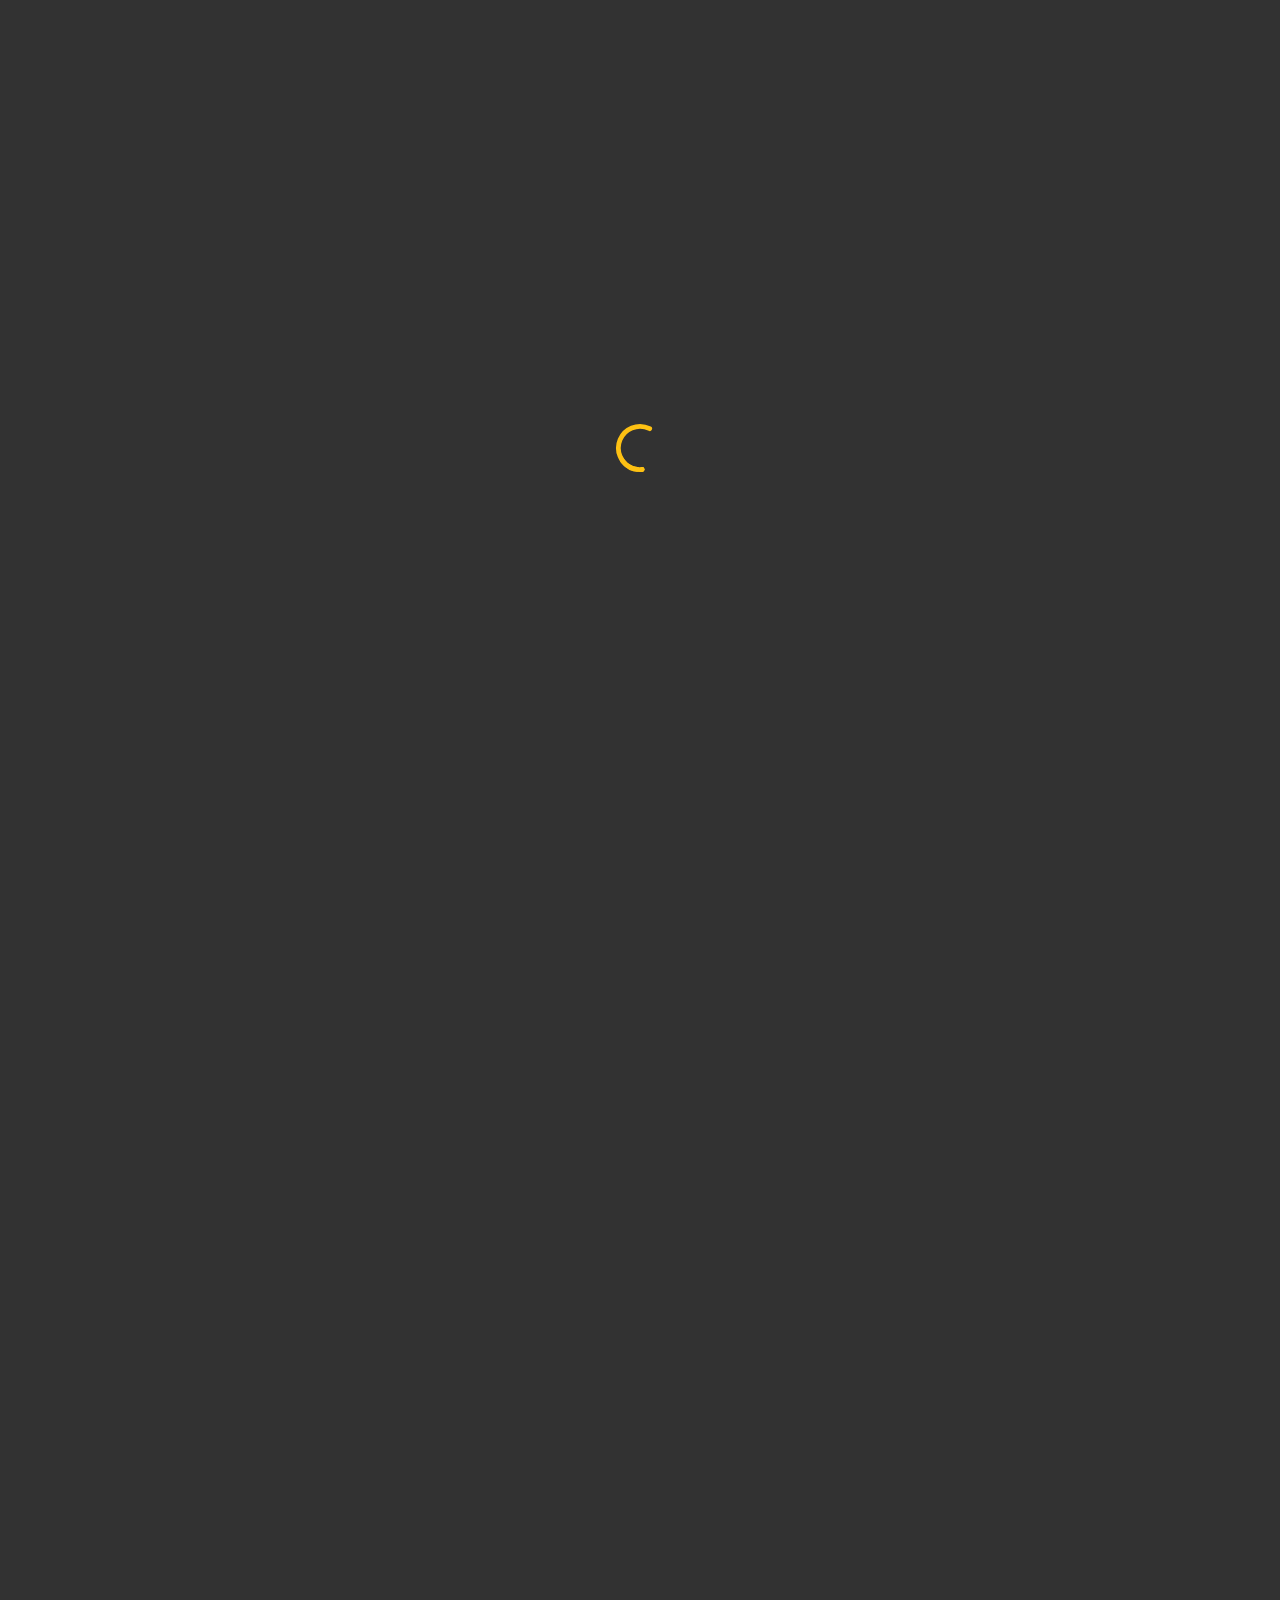
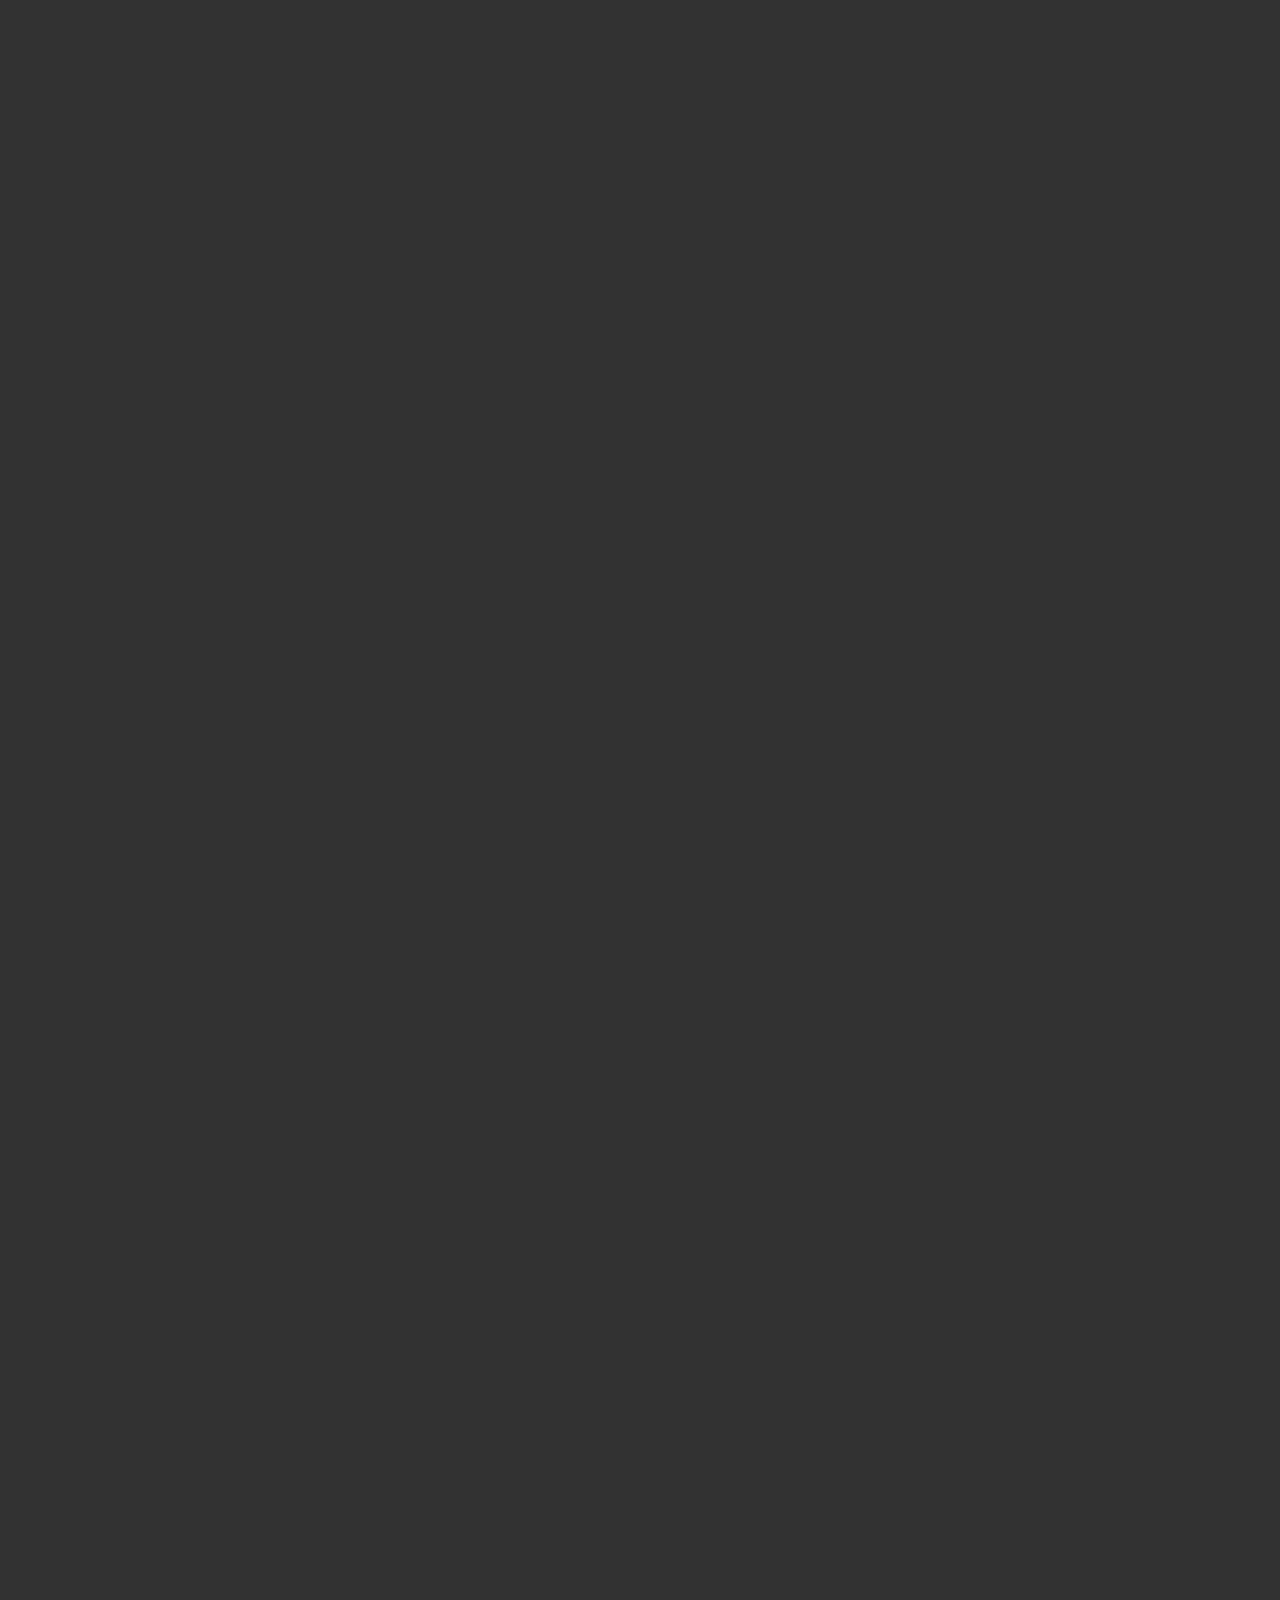
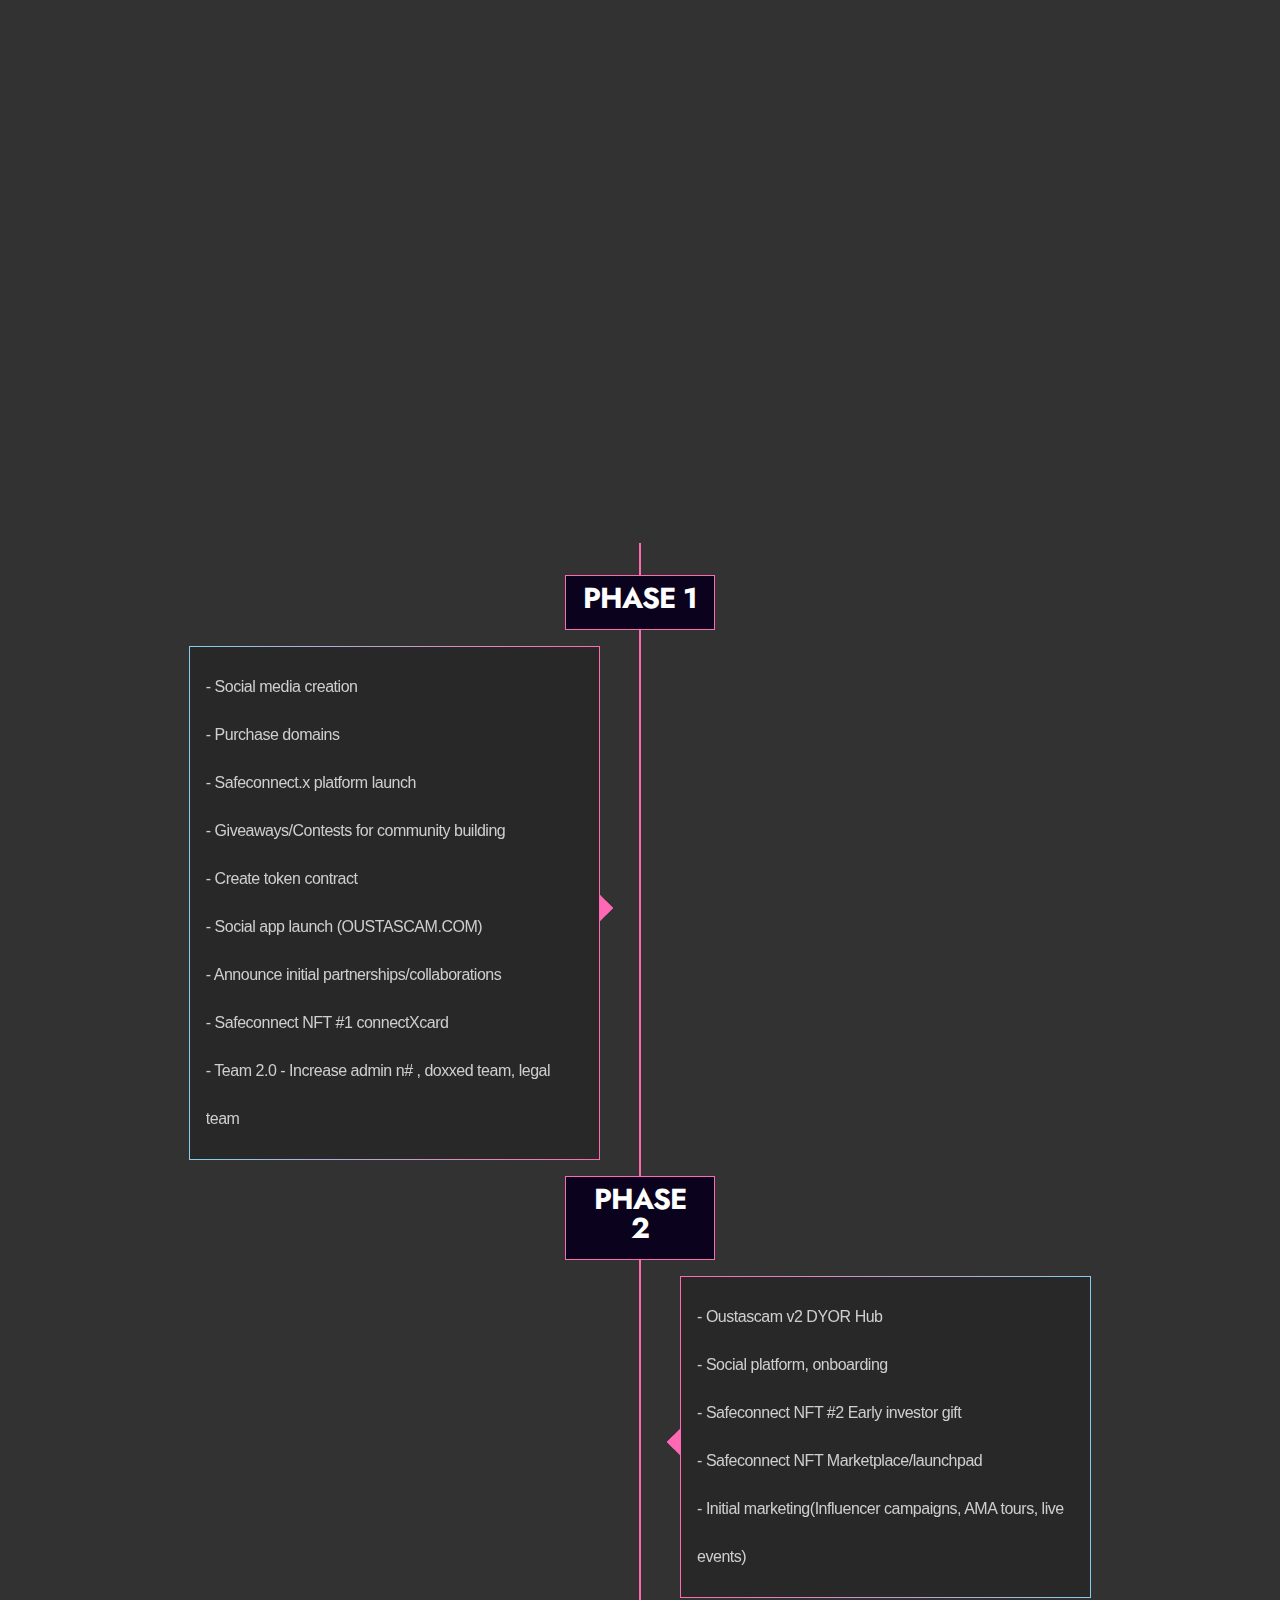
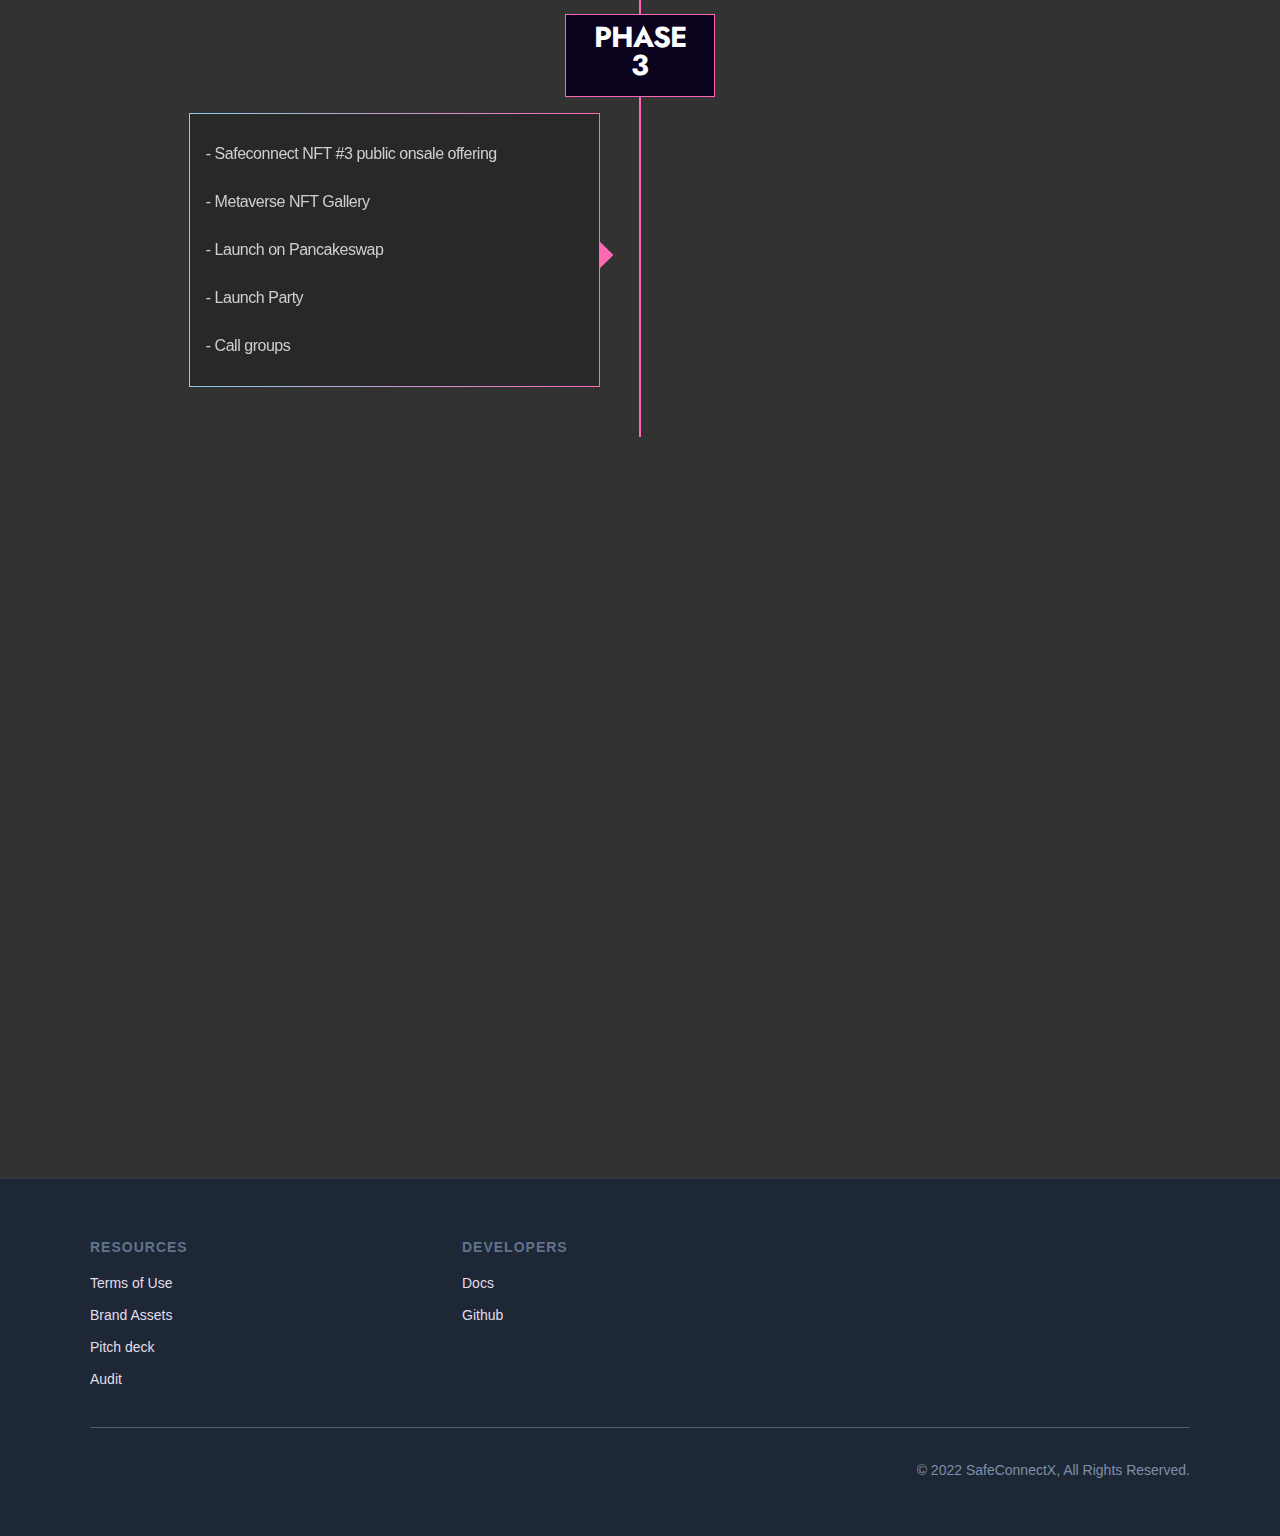
==== commit 2bb88a12: "Add files via upload" ====
--- a/index.html
+++ b/index.html
@@ -175,7 +175,7 @@
          <div class="navigation-container">
             <a href="/" aria-current="page"  style="color: aliceblue;" class="brand w-nav-brand w--current"><img src="img/squadw2.png" loading="lazy" alt="" style="max-height: 50px; max-width: 50px; margin-left: 0px;"  class="logo"/></a>
             <div class="navigation-block-left">
-               <nav role="navigation" class="nav-menu w-nav-menu"><a href="#" class="nav-link w-nav-link">Team</a><a href="#" class="nav-link w-nav-link">NFTs</a><a href="/safex-token" class="nav-link w-nav-link">Tools</a><a href="/academy" class="nav-link w-nav-link">Services</a><a href="#" target="_blank" class="nav-link w-nav-link">Token</a><a href="#" target="_blank" class="button-secondary-small mobile-nav-button w-button">Launch App</a></nav>
+               <nav role="navigation" class="nav-menu w-nav-menu"><a href="/safex-token.html" class="nav-link w-nav-link">Token</a><a href="#" class="nav-link w-nav-link">NFTs</a><a href="#" class="nav-link w-nav-link">Tools</a><a href="/academy" class="nav-link w-nav-link">Services</a><a href="#" target="_blank" class="nav-link w-nav-link">Team</a><a href="#" target="_blank" class="button-secondary-small mobile-nav-button w-button">Launch App</a></nav>
             </div>
             <div class="navigation-right">
                <div class="account-buttons"><a href="#" target="_blank" class="button-secondary-small w-button">Launch dApp</a></div>
@@ -384,10 +384,10 @@
              
                <div class="footer-column">
                   <div class="title-grey-500">RESOURCES</div>
-                  <a rel="noopener noreferrer" href="https://drive.google.com/file/d/1C7-qaCQFTUSl4eXkBcGr3In6VQ-CPtcO/view?usp=sharing" target="_blank" class="footer-link-white w-inline-block">
+                  <a rel="noopener noreferrer" href="#" target="_blank" class="footer-link-white w-inline-block">
                      <div>Terms of Use</div>
                   </a>
-                  <a href="https://drive.google.com/file/d/1lxxyfgM7lYoAh4Ym_6cITeQhp5k9BcZ-/view?usp=sharing" target="_blank" class="footer-link-white w-inline-block">
+                  <a href="#" target="_blank" class="footer-link-white w-inline-block">
                      <div>Brand Assets</div>
                   </a>
                   <a rel="noopener noreferrer" href="#" target="_blank" class="footer-link-white w-inline-block">
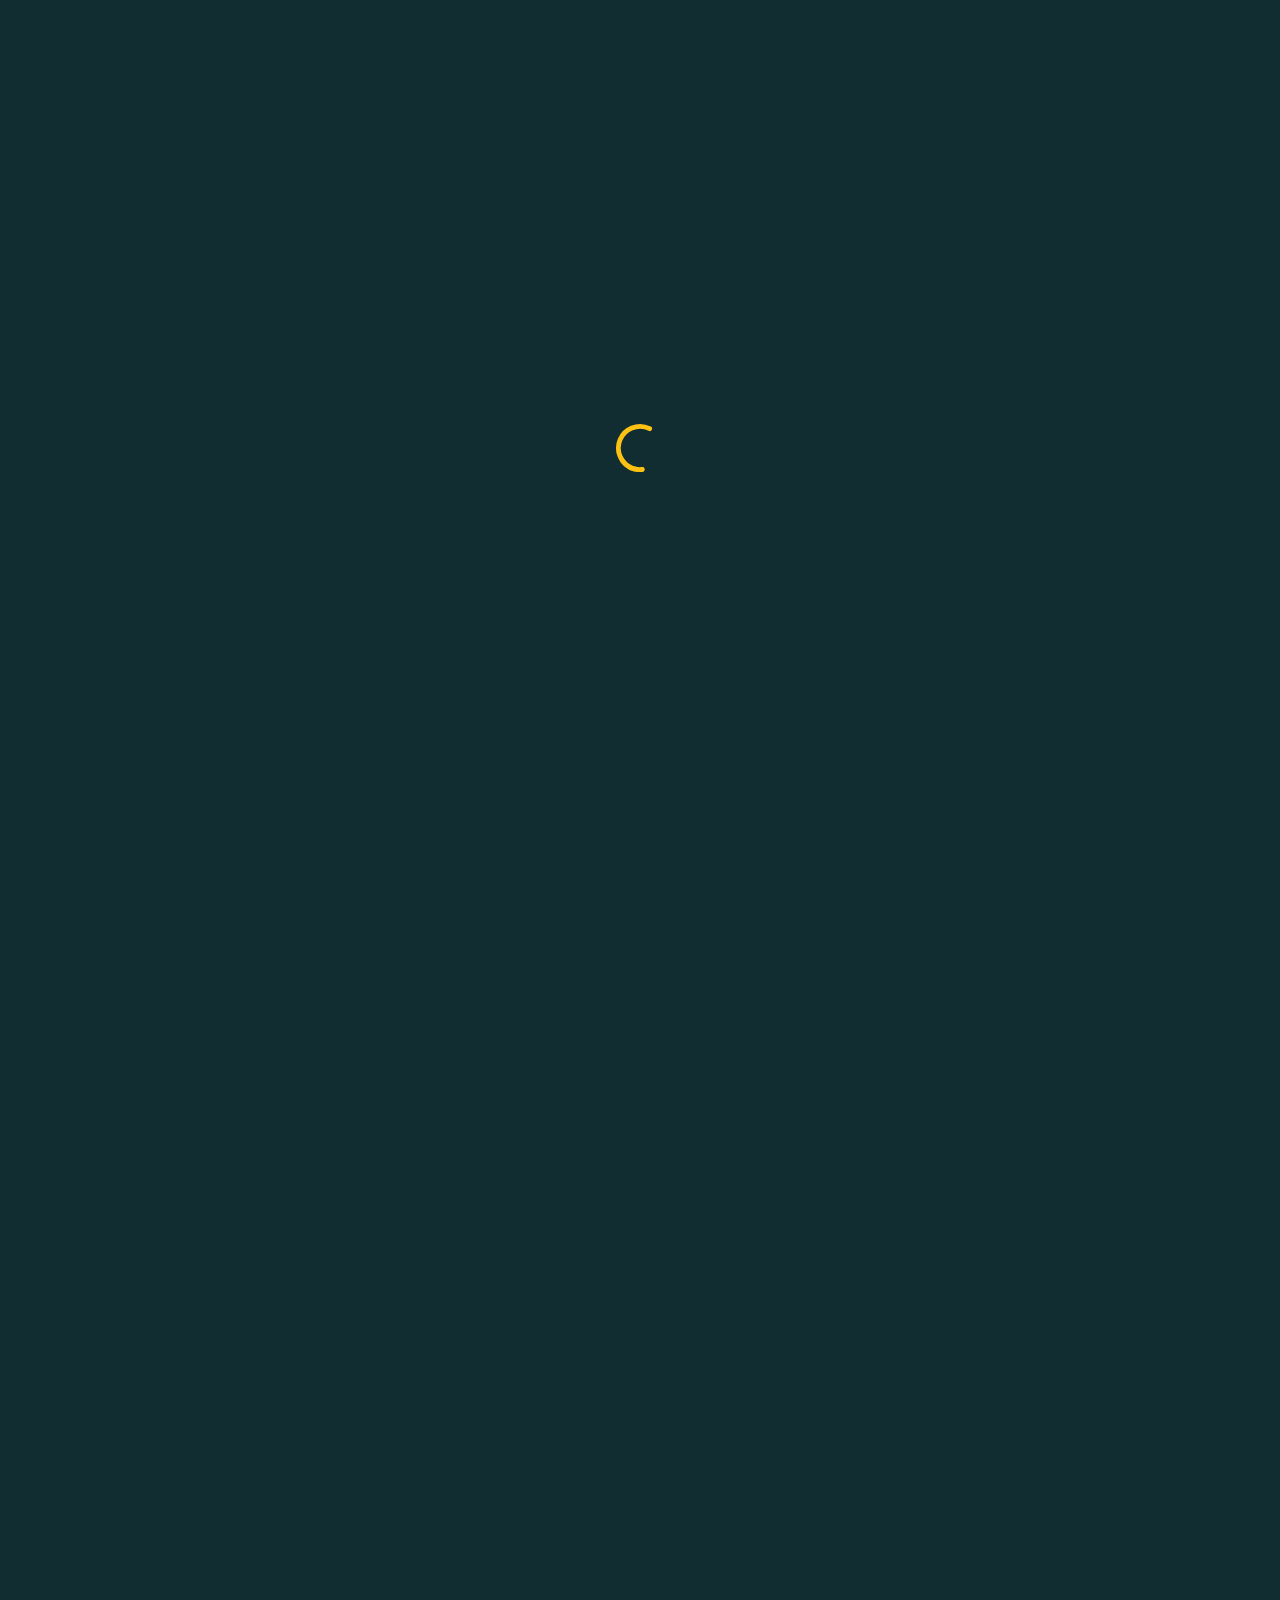
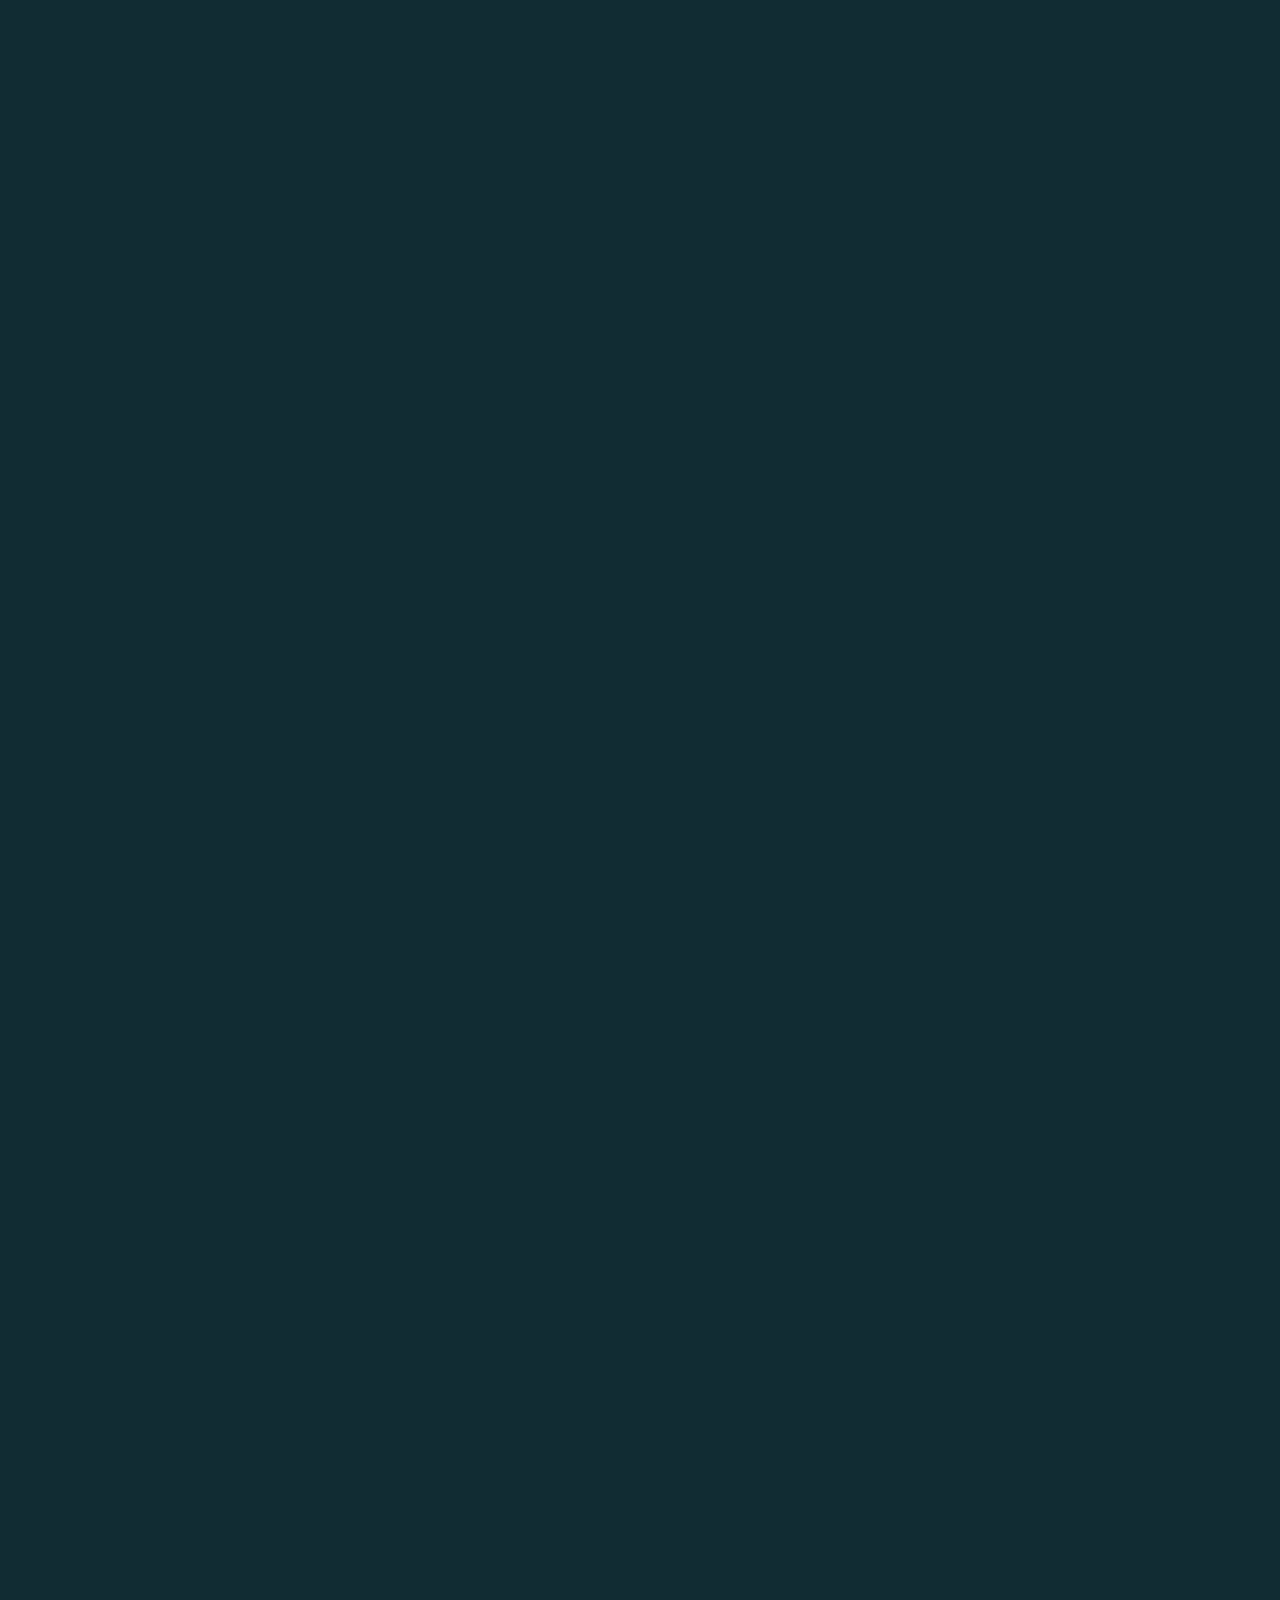
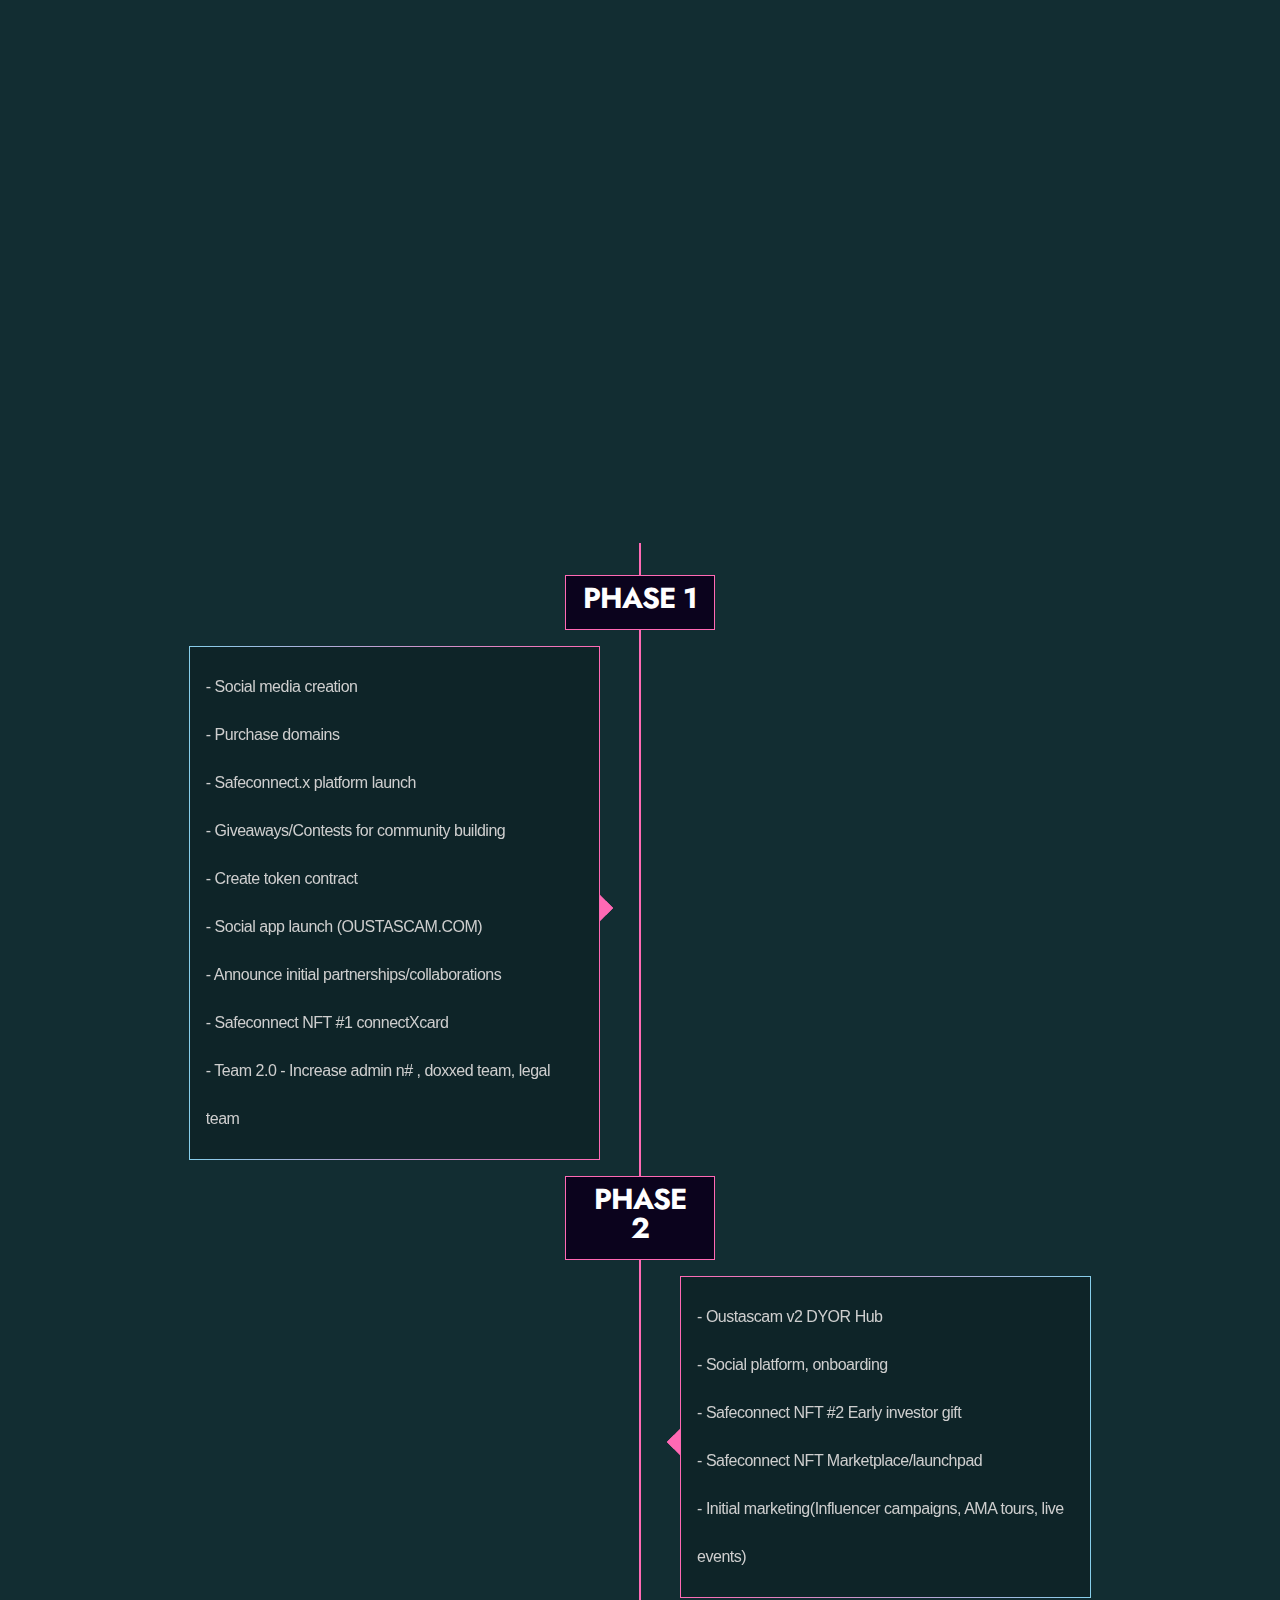
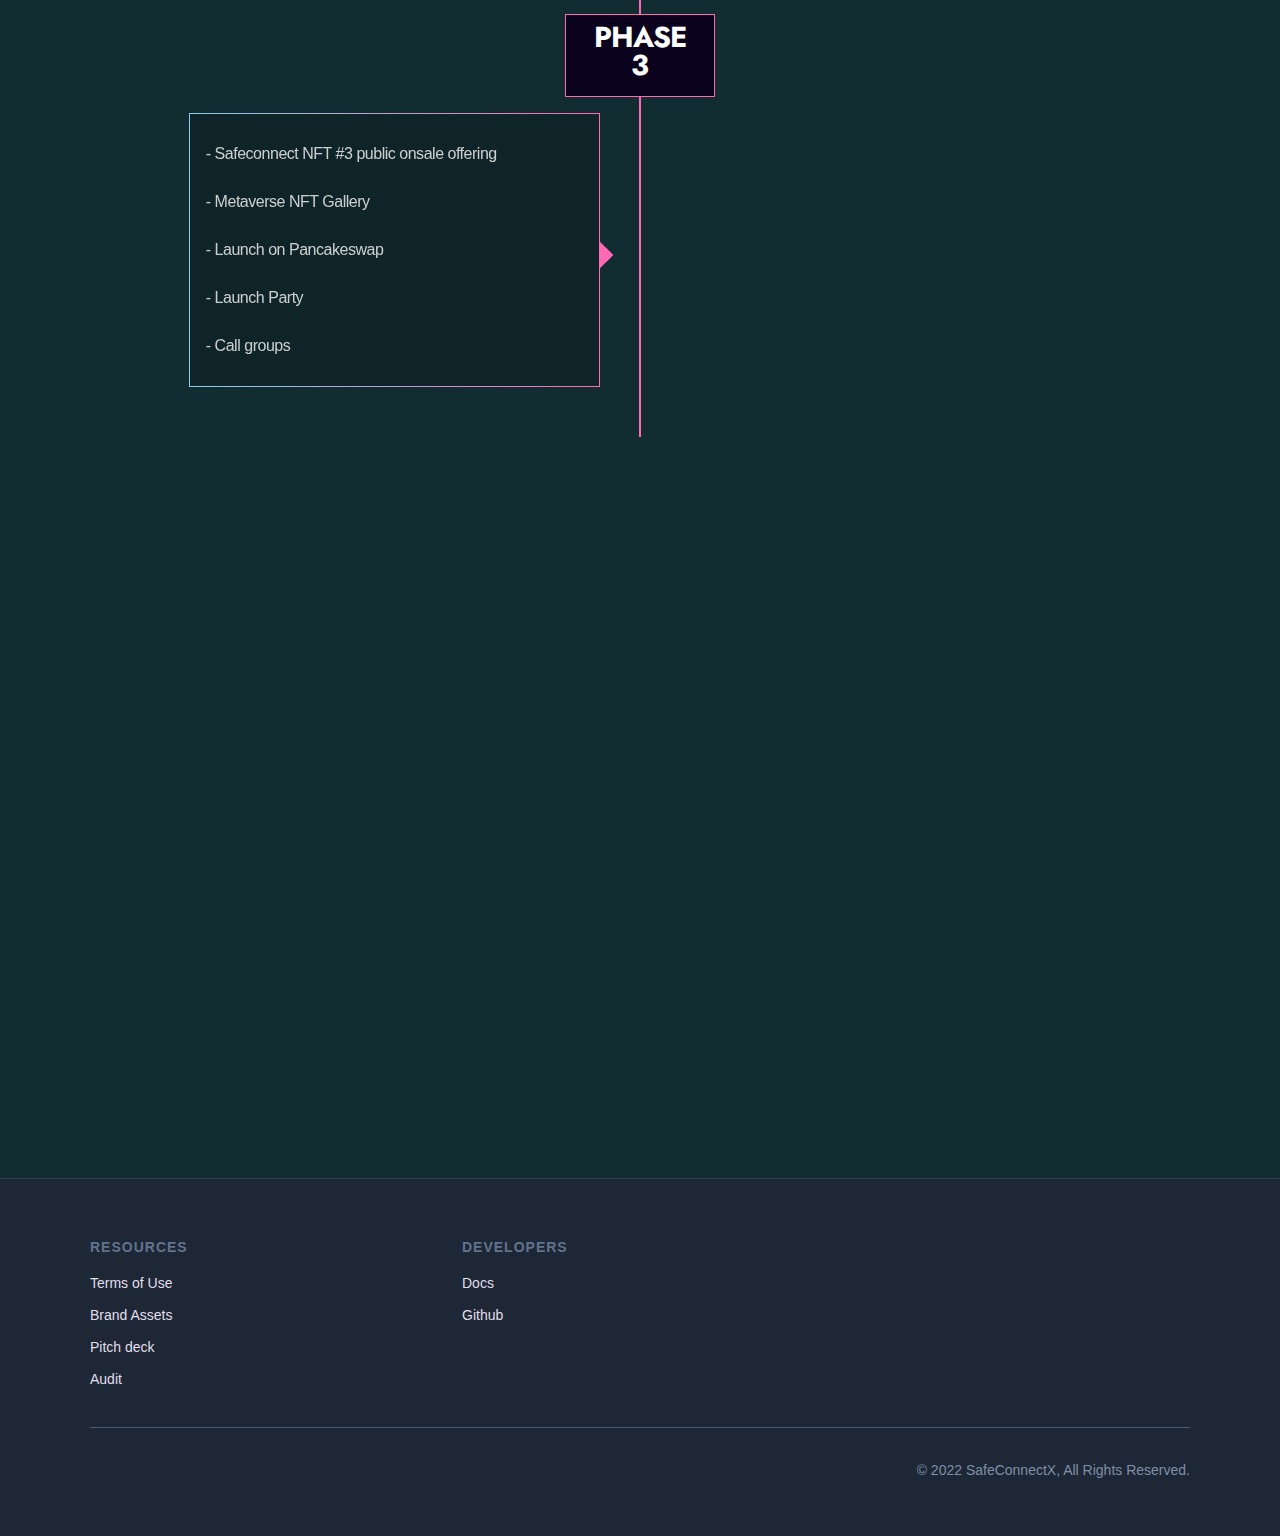
==== commit 76d7dc2a: "Add files via upload" ====
--- a/index.html
+++ b/index.html
@@ -173,7 +173,7 @@
       </div>
       <div data-animation="default" class="navigation-dark w-nav" data-easing2="ease" data-easing="ease" data-collapse="medium" data-w-id="9c44d79c-e7aa-fbbc-718d-871179bd0135" role="banner" data-no-scroll="1" data-duration="400" data-doc-height="1">
          <div class="navigation-container">
-            <a href="/" aria-current="page"  style="color: aliceblue;" class="brand w-nav-brand w--current"><img src="img/squadw2.png" loading="lazy" alt="" style="max-height: 50px; max-width: 50px; margin-left: 0px;"  class="logo"/></a>
+            <a href="/" aria-current="page"  style="color: aliceblue;" class="brand w-nav-brand w--current"><img src="img/squadw2.png" loading="lazy" alt="" style="max-height: 75px; max-width: 75px; margin-left: 0px;"  class="logo"/></a>
             <div class="navigation-block-left">
                <nav role="navigation" class="nav-menu w-nav-menu"><a href="/safex-token.html" class="nav-link w-nav-link">Token</a><a href="#" class="nav-link w-nav-link">NFTs</a><a href="#" class="nav-link w-nav-link">Tools</a><a href="/academy" class="nav-link w-nav-link">Services</a><a href="#" target="_blank" class="nav-link w-nav-link">Team</a><a href="#" target="_blank" class="button-secondary-small mobile-nav-button w-button">Launch App</a></nav>
             </div>
--- a/css/style.css
+++ b/css/style.css
@@ -2462,7 +2462,7 @@
 
 .template-detail-block {
 	padding: 30px;
-	background-color:#323232;
+	background-color:#122d32;
 	box-shadow: 88px 88px 144px 0 rgba(43, 29, 103, .04)
 }
 
@@ -2538,7 +2538,7 @@
 }
 
 .neutral-900 {
-	background-color:#323232
+	background-color:#122d32
 }
 
 .neutral-800 {
@@ -3072,8 +3072,8 @@
 	-webkit-align-items: center;
 	-ms-flex-align: center;
 	align-items: center;
-	background-color:#323232;
-	background-image: radial-gradient(circle farthest-side at 50% -20%, rgba(44, 13, 95, .35),#323232 78%);
+	background-color:#122d32;
+	background-image: radial-gradient(circle farthest-side at 50% -20%, rgba(44, 13, 95, .35),#122d32 78%);
 	background-clip: border-box;
 	-webkit-text-fill-color: inherit
 }
@@ -3556,7 +3556,7 @@
 	-webkit-align-items: center;
 	-ms-flex-align: center;
 	align-items: center;
-	background-color:#323232;
+	background-color:#122d32;
 	background-image: url("https://global-uploads.webflow.com/60f997cdf2dbe758a7f94a3b/60f997cdf2dbe708eaf94a87_Customer%20Pattern.svg");
 	background-position: 50% 50%;
 	background-size: cover;
@@ -3814,7 +3814,7 @@
 
 .feature-section-dark {
 	padding: 100px 3%;
-	background-color:#323232;
+	background-color:#122d32;
 	background-image: url("https://global-uploads.webflow.com/60f997cdf2dbe758a7f94a3b/60f997cdf2dbe72da0f94aa1_Feature%20Set%20Pattern.svg");
 	background-position: 0 0;
 	background-size: cover;
@@ -3946,7 +3946,7 @@
 
 .video-section-dark {
 	padding: 72px 3% 120px;
-	background-color:#323232;
+	background-color:#122d32;
 	background-image: url("https://global-uploads.webflow.com/60f997cdf2dbe758a7f94a3b/60f997cdf2dbe72da0f94aa1_Feature%20Set%20Pattern.svg");
 	background-position: 0 0;
 	background-size: cover;
@@ -4058,7 +4058,7 @@
 
 .content-section-dark {
 	padding: 72px 3%;
-	background-color:#323232
+	background-color:#122d32
 }
 
 .content-card-dark {
@@ -4110,7 +4110,7 @@
 
 .body-dark-medium {
 	margin-bottom: 0;
-	color:#323232;
+	color:#122d32;
 	font-size: 16px;
 	line-height: 32px;
 	font-weight: 500;
@@ -4199,7 +4199,7 @@
 
 .body-quote {
 	margin-bottom: 16px;
-	color:#323232;
+	color:#122d32;
 	font-size: 18px;
 	line-height: 32px;
 	font-style: italic;
@@ -4219,7 +4219,7 @@
 }
 
 .testimonial-author {
-	color:#323232;
+	color:#122d32;
 	line-height: 24px;
 	font-weight: 700;
 	text-transform: uppercase
@@ -4308,7 +4308,7 @@
 	-webkit-align-items: center;
 	-ms-flex-align: center;
 	align-items: center;
-	color:#323232;
+	color:#122d32;
 	font-size: 16px;
 	font-weight: 500;
 	text-decoration: none
@@ -4598,7 +4598,7 @@
 
 .testimonial-section-dark {
 	padding: 100px 3% 120px;
-	background-color:#323232
+	background-color:#122d32
 }
 
 .background-dark-800 {
@@ -4814,7 +4814,7 @@
 	align-items: center;
 	border-bottom: 1px solid transparent;
 	border-radius: 1px;
-	background-color:#323232;
+	background-color:#122d32;
 	-webkit-transition: background-color .2s;
 	transition: background-color .2s;
 	color: #a0adc2
@@ -5243,7 +5243,7 @@
 
 .value-section-dark {
 	padding: 100px 3% 120px;
-	background-color:#323232
+	background-color:#122d32
 }
 
 .blog-section {
@@ -5314,7 +5314,7 @@
 
 .blog-section-dark {
 	padding: 62px 3%;
-	background-color:#323232
+	background-color:#122d32
 }
 
 .blog-section-dark.blog-header {
@@ -5395,7 +5395,7 @@
 	background-color: #f8f7fc;
 	-webkit-transition: .2s;
 	transition: .2s;
-	color:#323232;
+	color:#122d32;
 	font-weight: 600
 }
 
@@ -5405,7 +5405,7 @@
 
 .title-dark {
 	margin-bottom: 16px;
-	color:#323232;
+	color:#122d32;
 	font-size: 14px;
 	line-height: 24px;
 	font-weight: 700;
@@ -5806,7 +5806,7 @@
 
 .job-section-dark {
 	padding: 92px 3%;
-	background-color:#323232
+	background-color:#122d32
 }
 
 .job-wrapper-dark {
@@ -6128,7 +6128,7 @@
 
 .faq-section-dark {
 	padding: 72px 3%;
-	background-color:#323232
+	background-color:#122d32
 }
 
 .faq-wrapper-dark {
@@ -6327,7 +6327,7 @@
 
 .header-section-dark-inner {
 	padding: 176px 3% 92px;
-	background-color:#323232
+	background-color:#122d32
 }
 
 .header-grid-inner {
@@ -6410,7 +6410,7 @@
 
 .team-section-dark {
 	padding: 100px 3%;
-	background-color:#323232
+	background-color:#122d32
 }
 
 .team-grid {
@@ -6510,7 +6510,7 @@
 
 .team-section-grey {
 	padding: 72px 3%;
-	background-color:#323232
+	background-color:#122d32
 }
 
 .blog-header-wrapper {
@@ -6624,7 +6624,7 @@
 
 .register-account {
 	margin-top: 10px;
-	color:#323232;
+	color:#122d32;
 	font-size: 14px;
 	font-weight: 500
 }
@@ -6743,7 +6743,7 @@
 
 .header-section-dark-blog {
 	padding: 216px 3% 48px;
-	background-color:#323232
+	background-color:#122d32
 }
 
 .culture-section-dark {
@@ -7037,7 +7037,7 @@
 
 .company-section-dark {
 	padding: 72px 3%;
-	background-color:#323232
+	background-color:#122d32
 }
 
 .gallery-row-centre {
@@ -7053,7 +7053,7 @@
 
 .gallery-section-dark {
 	padding: 72px 3%;
-	background-color:#323232
+	background-color:#122d32
 }
 
 .title-wrap {
@@ -7093,7 +7093,7 @@
 }
 
 .author-name {
-	color:#323232;
+	color:#122d32;
 	line-height: 24px;
 	font-weight: 600;
 	letter-spacing: 1px;
@@ -7102,7 +7102,7 @@
 
 .blog-section-related {
 	padding: 72px 3%;
-	background-color:#323232
+	background-color:#122d32
 }
 
 .blog-author-centre {
@@ -7270,7 +7270,7 @@
 }
 
 .body-button {
-	color:#323232;
+	color:#122d32;
 	line-height: 24px;
 	font-weight: 500
 }
@@ -7478,7 +7478,7 @@
 	grid-template-columns: 132px 2fr;
 	-ms-grid-rows: auto;
 	grid-template-rows: auto;
-	color:#323232
+	color:#122d32
 }
 
 .sidebar-thumbnail {
@@ -7548,7 +7548,7 @@
 .list {
 	margin-top: 24px;
 	padding-left: 32px;
-	color:#323232;
+	color:#122d32;
 	line-height: 32px
 }
 
@@ -7562,7 +7562,7 @@
 }
 
 .price-capital {
-	color:#323232;
+	color:#122d32;
 	font-weight: 700;
 	text-transform: uppercase
 }
@@ -7595,7 +7595,7 @@
 
 .list-item {
 	margin-bottom: 16px;
-	color:#323232
+	color:#122d32
 }
 
 .heading-medium {
@@ -7688,7 +7688,7 @@
 }
 
 .pricing-grid-text-dark {
-	color:#323232;
+	color:#122d32;
 	font-size: 16px;
 	line-height: 32px;
 	font-weight: 500
@@ -7804,7 +7804,7 @@
 }
 
 .body-dark {
-	background-color:#323232;
+	background-color:#122d32;
 	background-image: url("https://global-uploads.webflow.com/60f997cdf2dbe758a7f94a3b/611423ae080ec60cec0c494c_gradient4.svg");
 	background-position: 50% 0;
 	background-size: 100%;
@@ -8735,7 +8735,7 @@
 
 .cta-section-dark {
 	padding: 60px 3%;
-	background-color:#323232
+	background-color:#122d32
 }
 
 .title-wrapper {
@@ -8852,7 +8852,7 @@
 
 .pricing-section-dark {
 	padding: 64px 3%;
-	background-color:#323232
+	background-color:#122d32
 }
 
 .tabs-menu-grey {
@@ -8963,7 +8963,7 @@
 	-webkit-align-items: center;
 	-ms-flex-align: center;
 	align-items: center;
-	background-color:#323232
+	background-color:#122d32
 }
 
 .page-loader-animation {
@@ -9010,7 +9010,7 @@
 
 .header-section-inner-dark {
 	padding: 96px 3% 64px;
-	background-color:#323232
+	background-color:#122d32
 }
 
 .content-block-modern-dark {
@@ -9051,7 +9051,7 @@
 
 .header-section-dark-contact {
 	padding: 96px 3% 64px;
-	background-color:#323232;
+	background-color:#122d32;
 	background-image: url("https://global-uploads.webflow.com/60f997cdf2dbe758a7f94a3b/60f997cdf2dbe7510df94b4a_Contact%20Header%20Pattern.svg");
 	background-position: 50% 50%;
 	background-size: contain;
@@ -9060,7 +9060,7 @@
 
 .contact-section-dark {
 	padding: 96px 3%;
-	background-color:#323232;
+	background-color:#122d32;
 	background-image: url("https://global-uploads.webflow.com/60f997cdf2dbe758a7f94a3b/60f997cdf2dbe7158af94b1f_Contact%20Pattern.svg");
 	background-position: 50% 50%;
 	background-size: contain;
@@ -9075,7 +9075,7 @@
 	padding-left: 24px;
 	border: 1px solid #313d50;
 	border-radius: 500px;
-	background-color:#323232;
+	background-color:#122d32;
 	-webkit-transition: .2s;
 	transition: .2s;
 	color: #61738e;
@@ -9116,7 +9116,7 @@
 	padding-left: 24px;
 	border: 1px solid #313d50;
 	border-radius: 16px;
-	background-color:#323232;
+	background-color:#122d32;
 	-webkit-transition: .2s;
 	transition: .2s
 }
@@ -9801,7 +9801,7 @@
 }
 
 .body {
-	background-color:#323232
+	background-color:#122d32
 }
 
 .div-block-5 {
@@ -9822,12 +9822,12 @@
 .body-2,
 .body-3,
 .body-4 {
-	background-color:#323232
+	background-color:#122d32
 }
 
 .nav-trigger {
 	height: 0;
-	background-color:#323232
+	background-color:#122d32
 }
 
 .heading-5.text-neutral-300.max-width {
@@ -10656,7 +10656,7 @@
 	.nav-menu {
 		top: 70px;
 		height: auto;
-		background-color:#323232
+		background-color:#122d32
 	}
 	.navigation-menu {
 		margin-left: 10px;
@@ -10823,7 +10823,7 @@
 		z-index: 99;
 		overflow: visible;
 		min-height: 80px;
-		background-color:#323232
+		background-color:#122d32
 	}
 	.cta-block-light {
 		padding-bottom: 0;
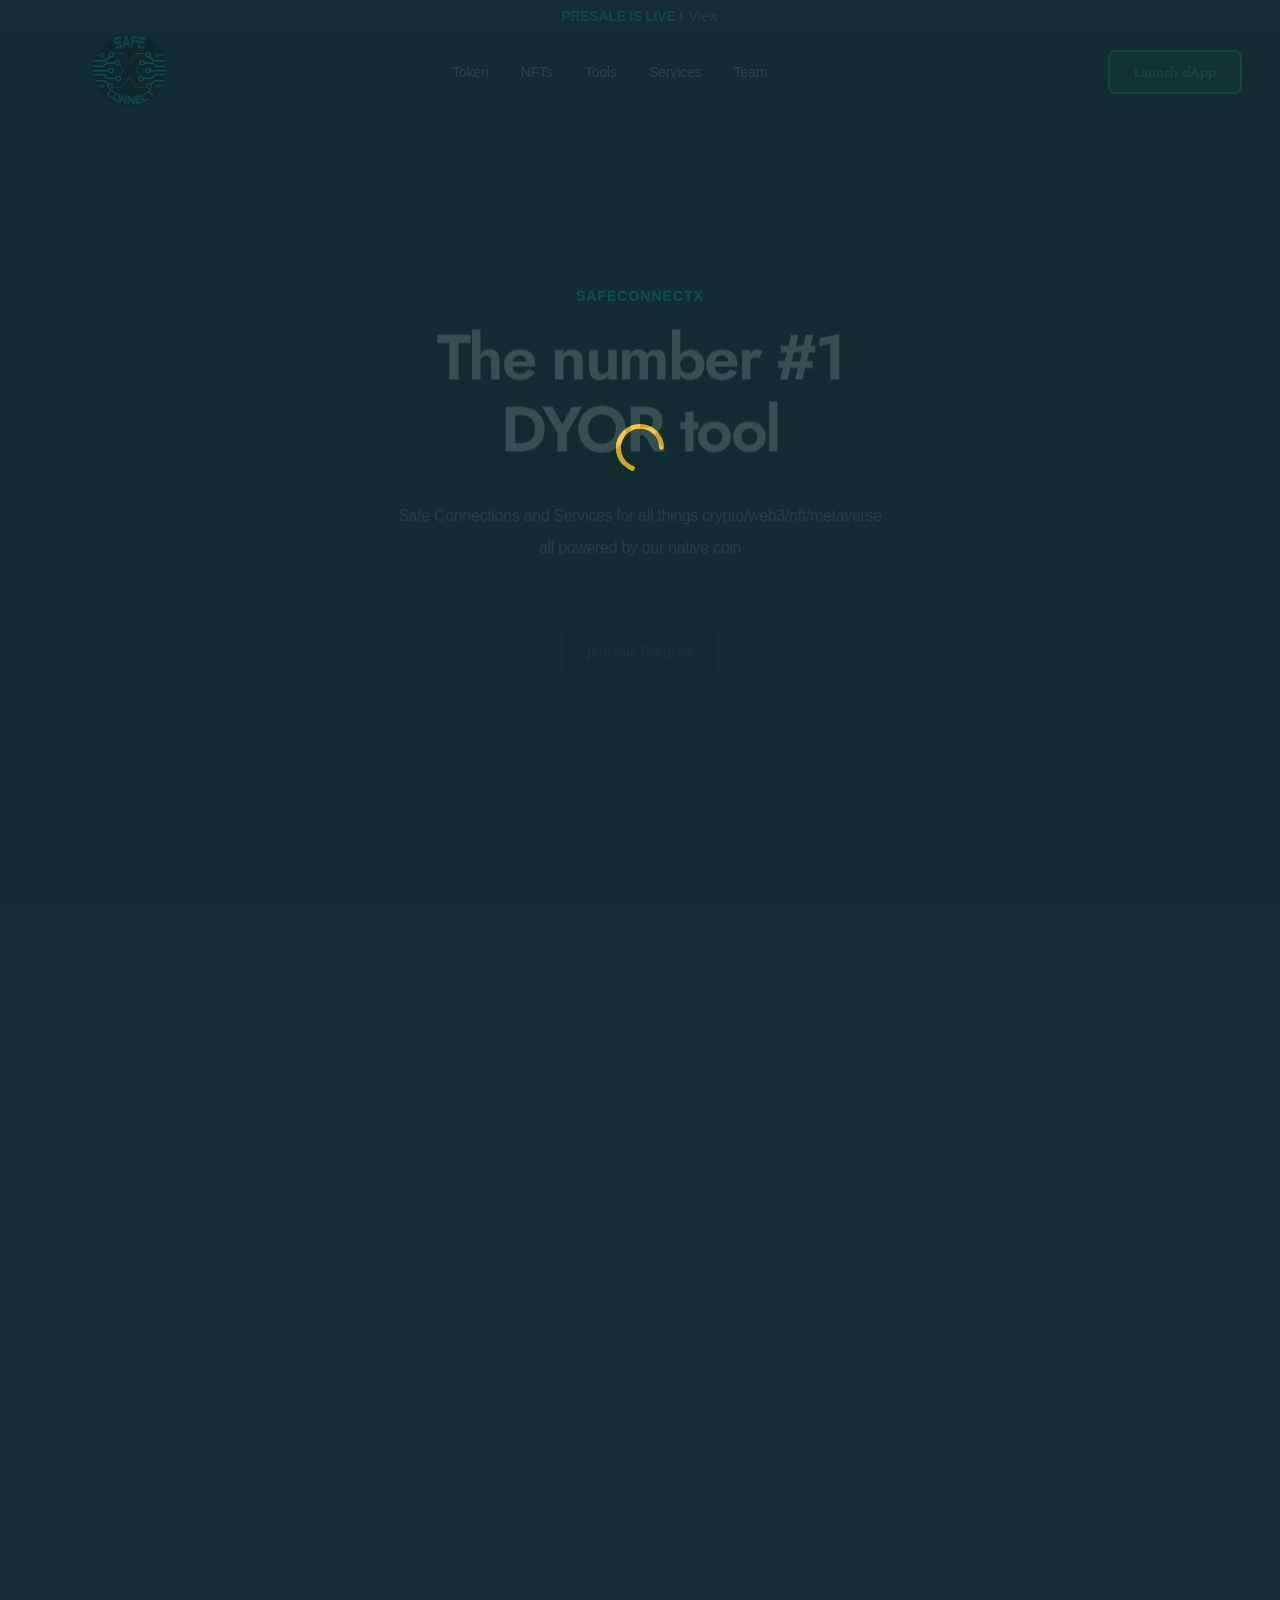
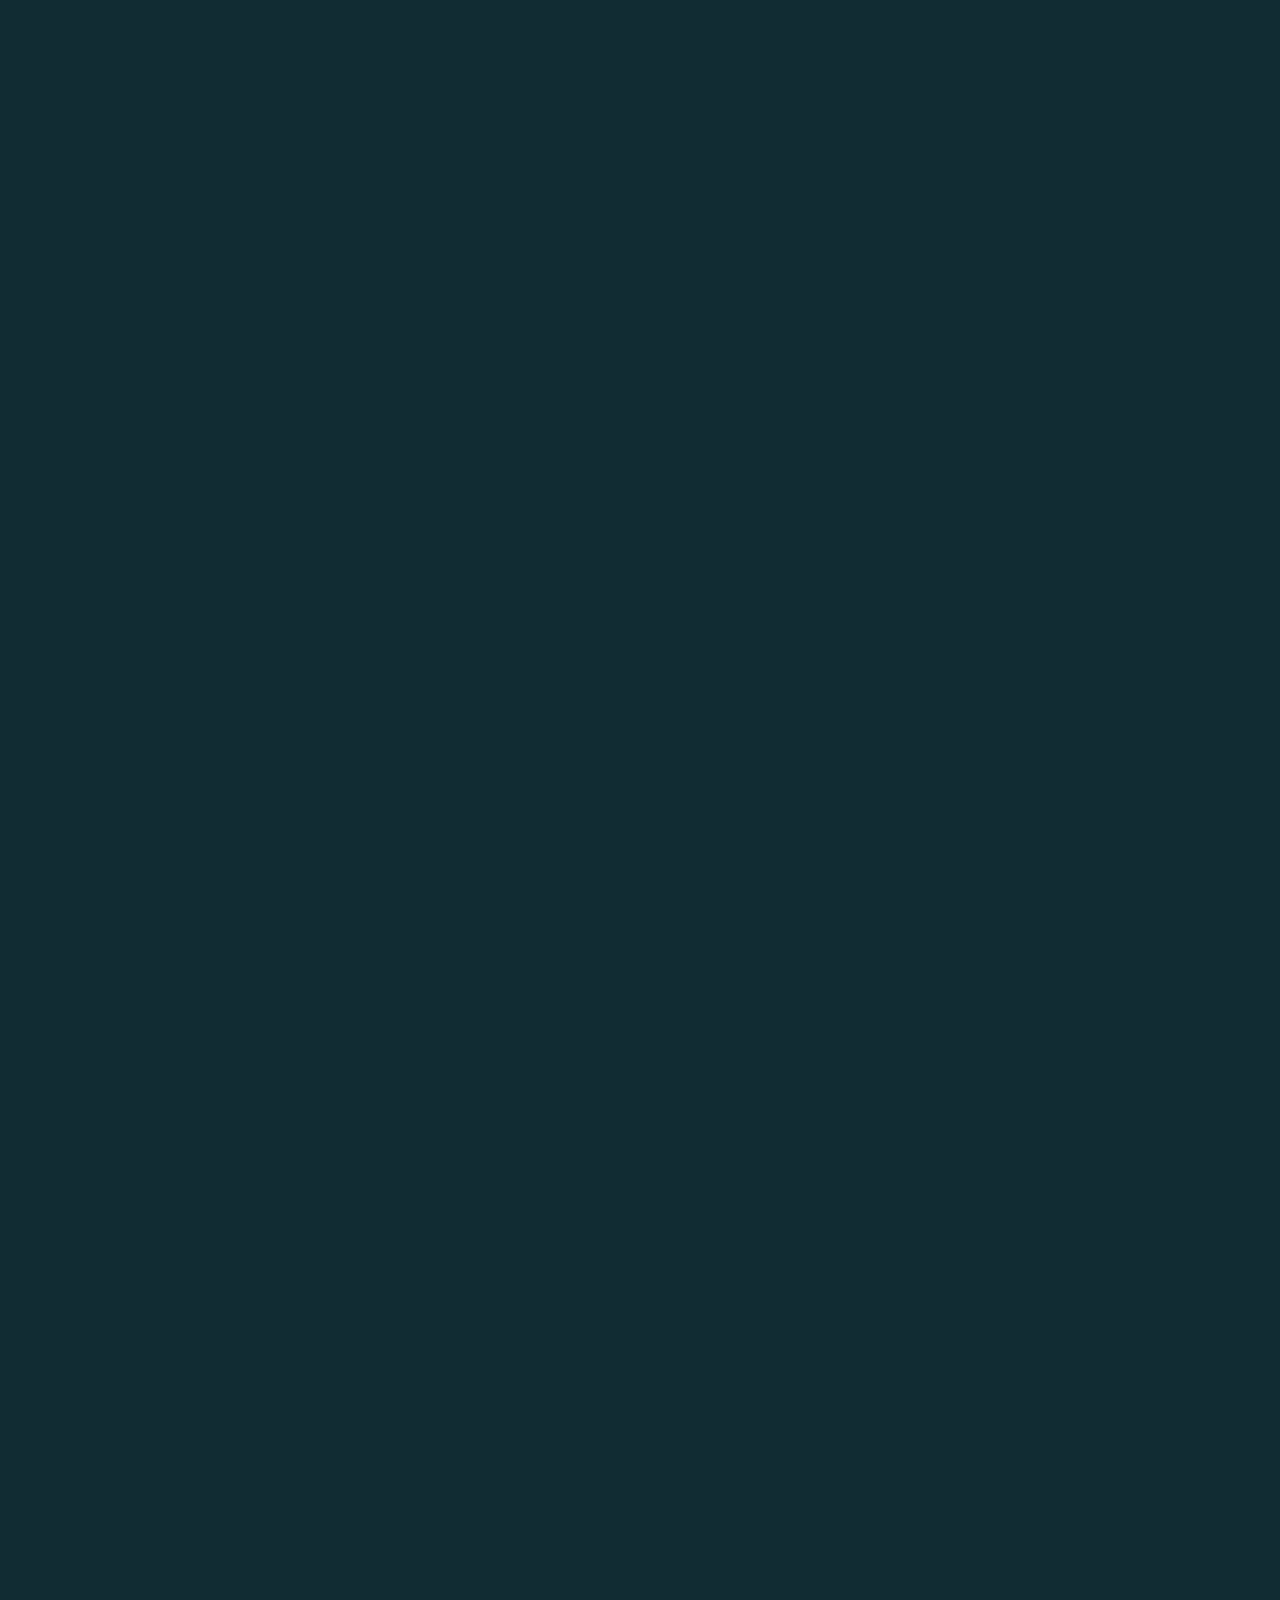
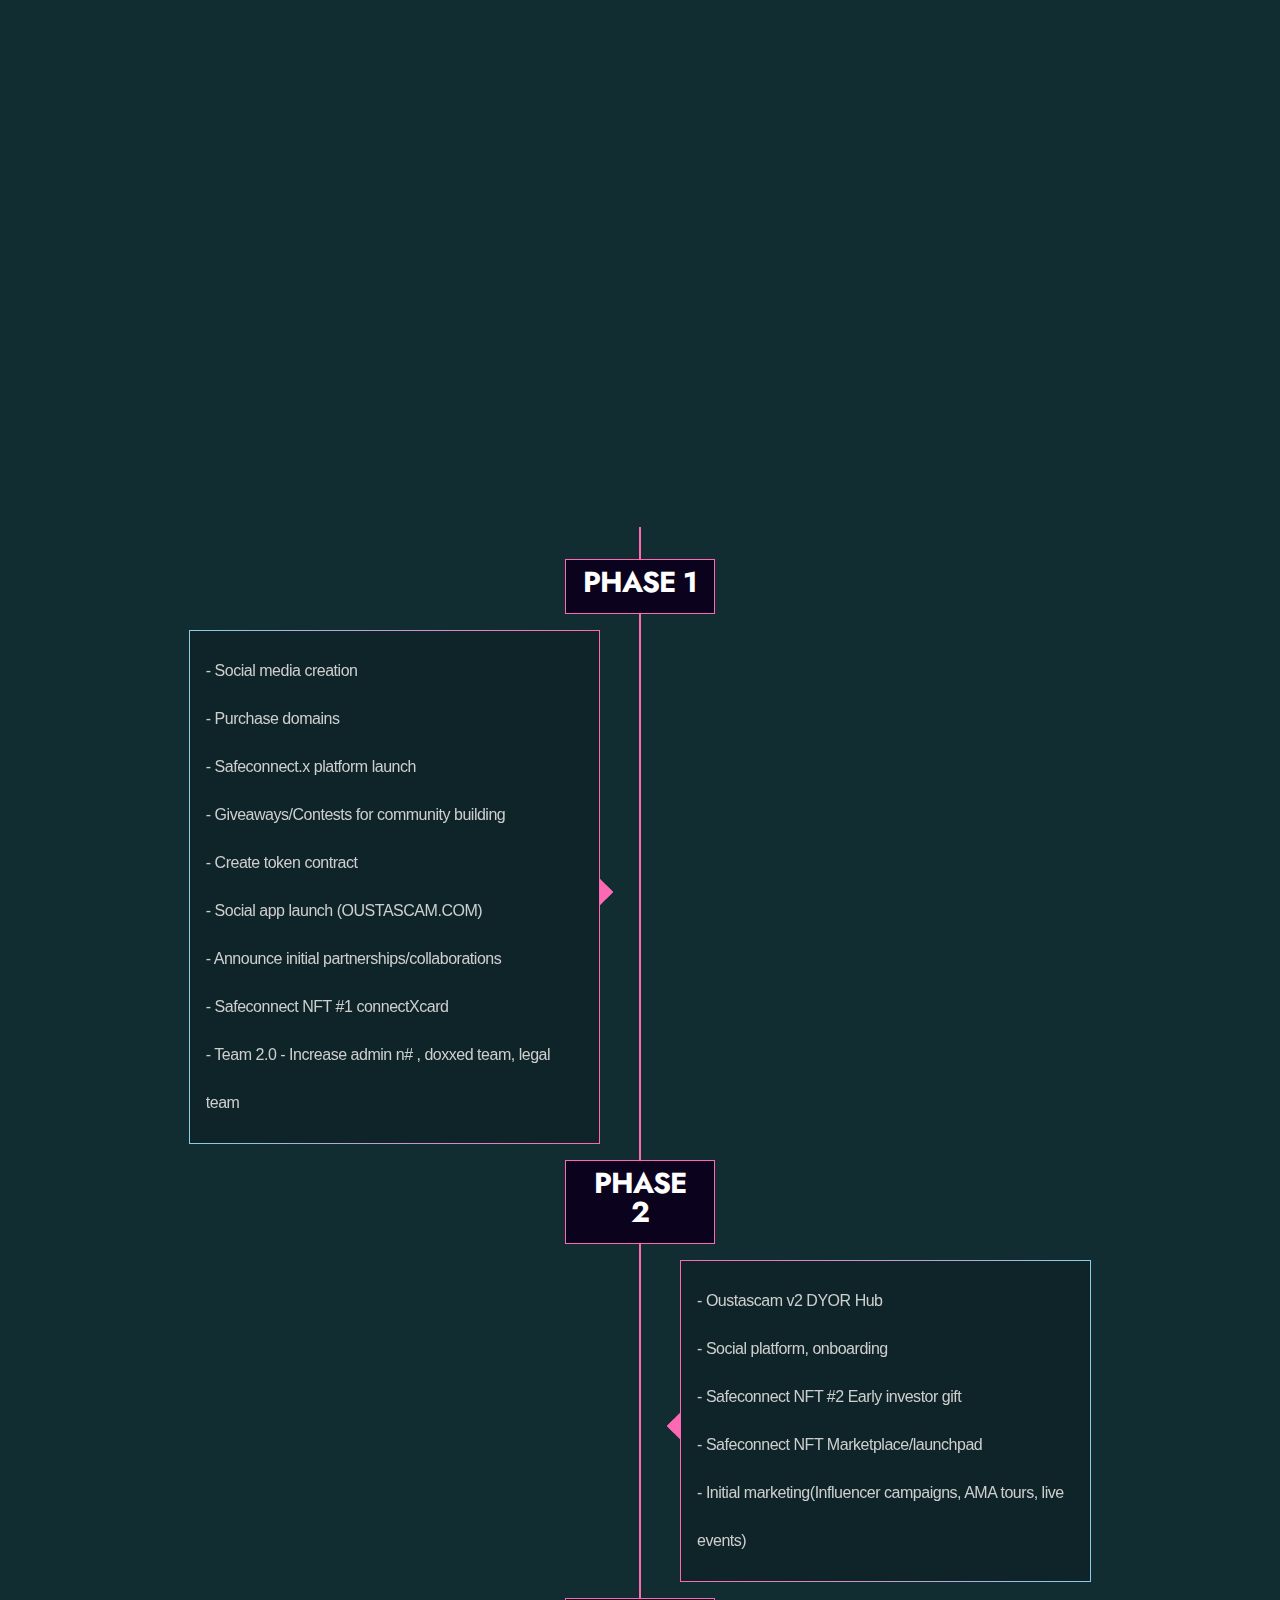
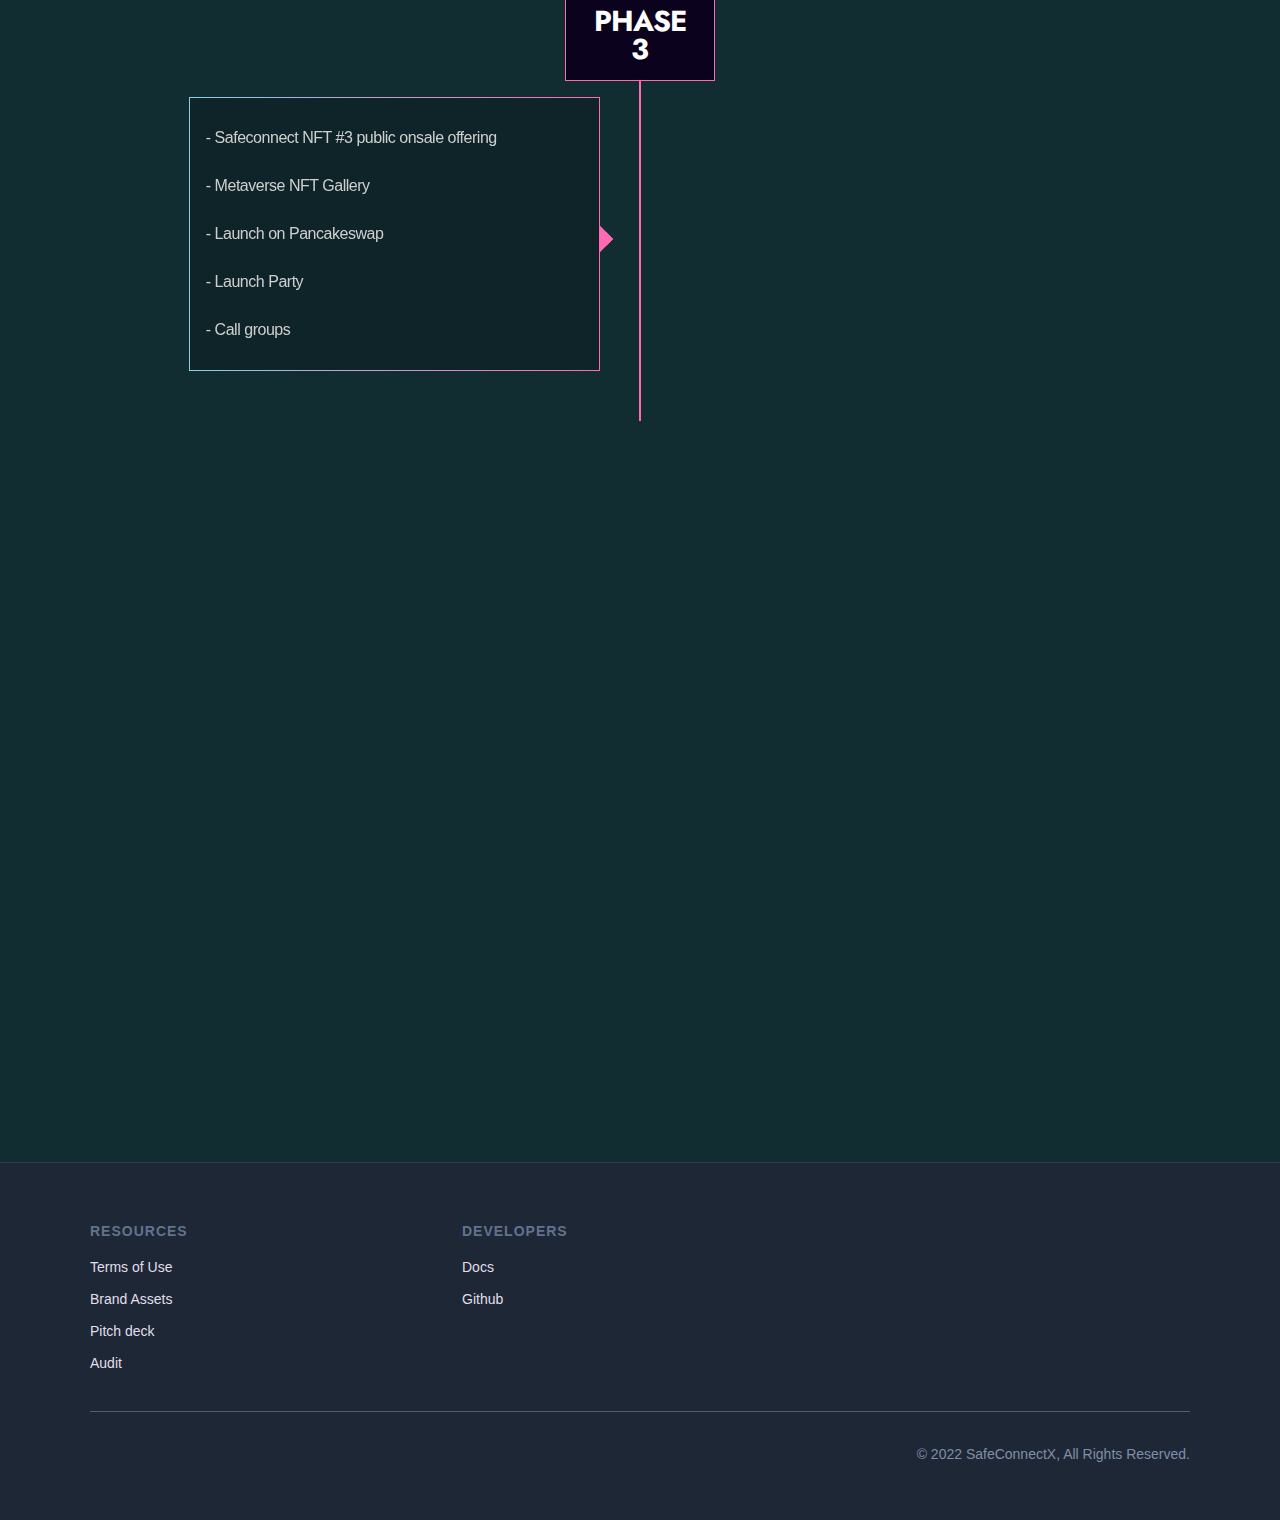
==== commit d0afb8d7: "Add files via upload" ====
--- a/index.html
+++ b/index.html
@@ -175,7 +175,7 @@
          <div class="navigation-container">
             <a href="/" aria-current="page"  style="color: aliceblue;" class="brand w-nav-brand w--current"><img src="img/squadw2.png" loading="lazy" alt="" style="max-height: 75px; max-width: 75px; margin-left: 0px;"  class="logo"/></a>
             <div class="navigation-block-left">
-               <nav role="navigation" class="nav-menu w-nav-menu"><a href="/safex-token.html" class="nav-link w-nav-link">Token</a><a href="#" class="nav-link w-nav-link">NFTs</a><a href="#" class="nav-link w-nav-link">Tools</a><a href="/academy" class="nav-link w-nav-link">Services</a><a href="#" target="_blank" class="nav-link w-nav-link">Team</a><a href="#" target="_blank" class="button-secondary-small mobile-nav-button w-button">Launch App</a></nav>
+               <nav role="navigation" class="nav-menu w-nav-menu"><a href="/safex-token.html" class="nav-link w-nav-link">Token</a><a href="#" class="nav-link w-nav-link">NFTs</a><a href="#" class="nav-link w-nav-link">Tools</a><a href="/academy" class="nav-link w-nav-link">Services</a><a href="#team" target="_blank" class="nav-link w-nav-link">Team</a><a href="#" target="_blank" class="button-secondary-small mobile-nav-button w-button">Launch App</a></nav>
             </div>
             <div class="navigation-right">
                <div class="account-buttons"><a href="#" target="_blank" class="button-secondary-small w-button">Launch dApp</a></div>
@@ -335,7 +335,7 @@
 
       </div>
       <div class="content-section-large-dark padding-bottom-200">
-         <div class="container">
+         <div class="container" id="team">
             <div class="title-wrap-centre">
                <div data-w-id="6c387220-819b-6c03-bdb4-1f3374edf8a5" class="title">People behind SafeConnectX</div>
                <h3 data-w-id="3bd7d947-587c-3f1a-e49e-b36617cf522c" class="h3-title-white text-center padding-bottom-48">The Team</h3>
--- a/css/style.css
+++ b/css/style.css
@@ -4805,7 +4805,7 @@
 	display: -ms-flexbox;
 	display: flex;
 	width: 100%;
-	min-height: 96px;
+	min-height: 80px;
 	padding-right: 3%;
 	padding-left: 3%;
 	-webkit-box-align: center;
@@ -6325,7 +6325,7 @@
 	padding: 96px 3% 64px
 }
 
-.header-section-dark-inner {
+.-inner {
 	padding: 176px 3% 92px;
 	background-color:#122d32
 }
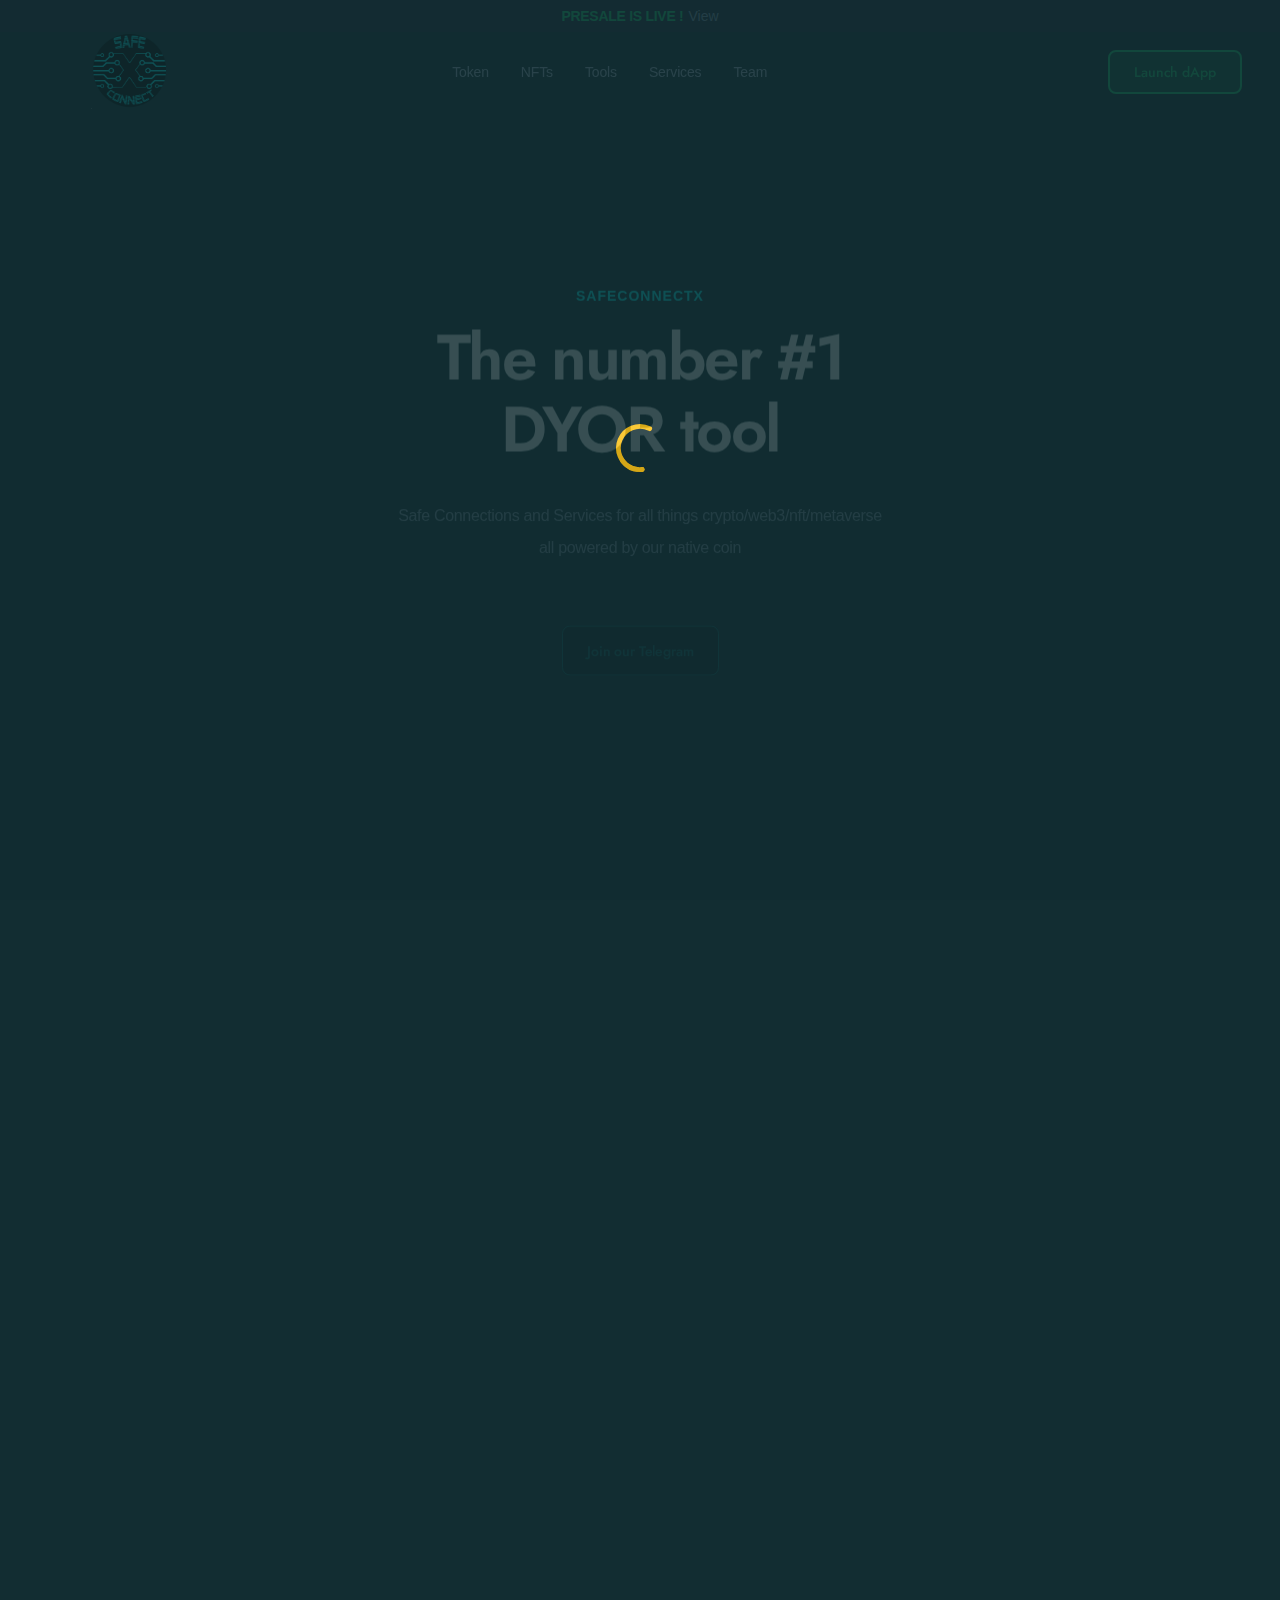
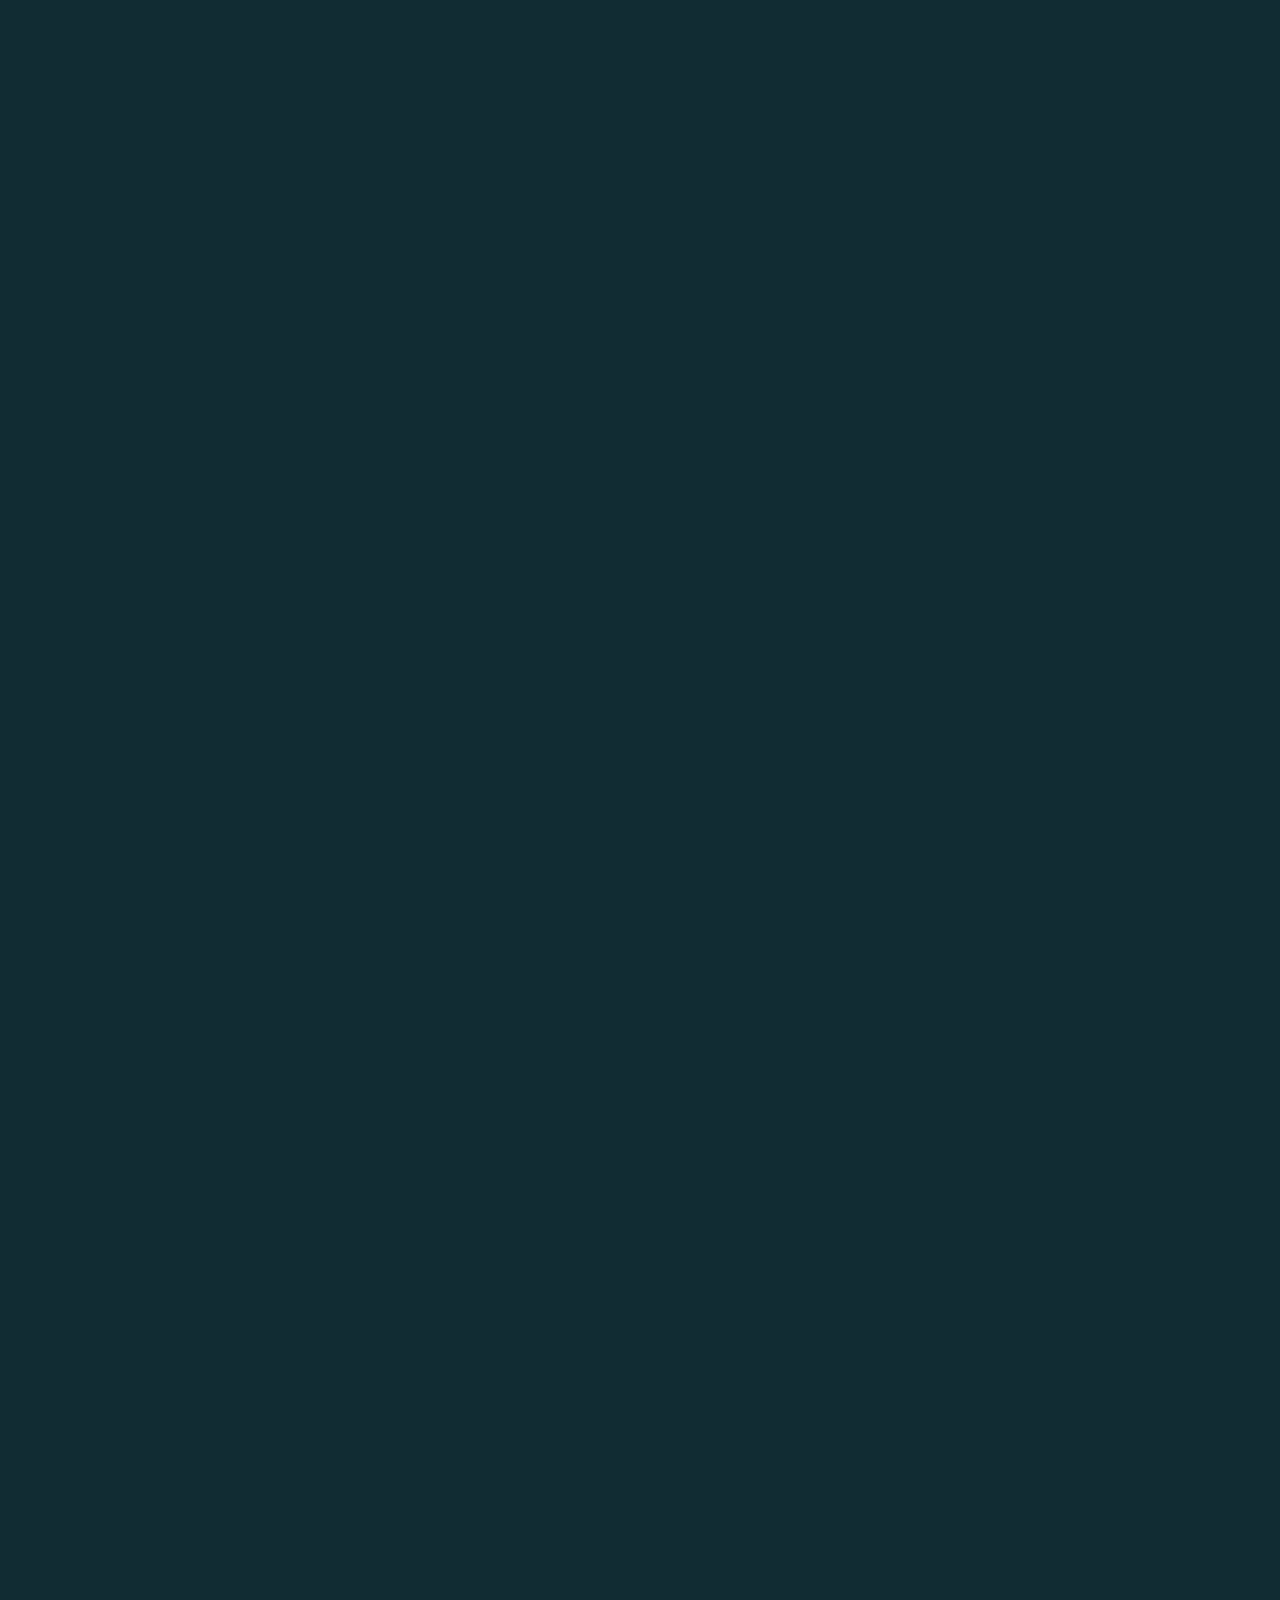
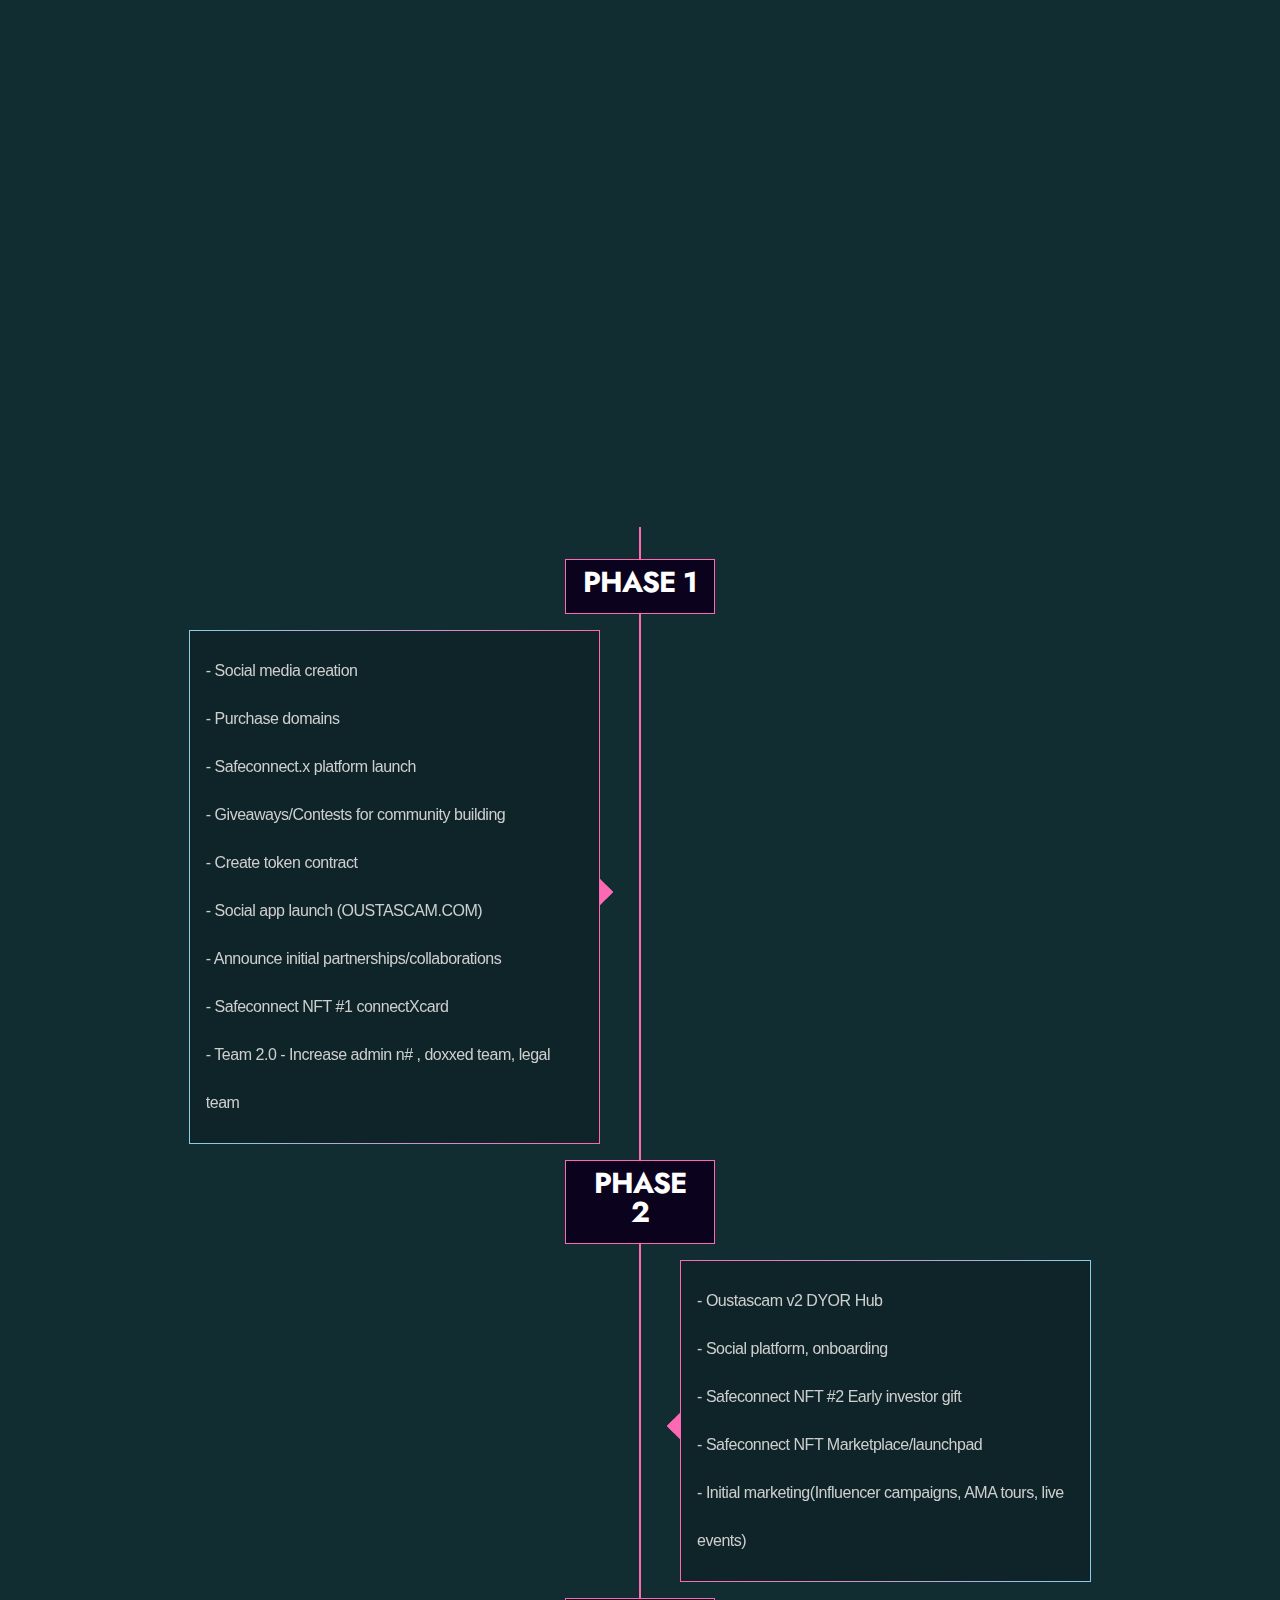
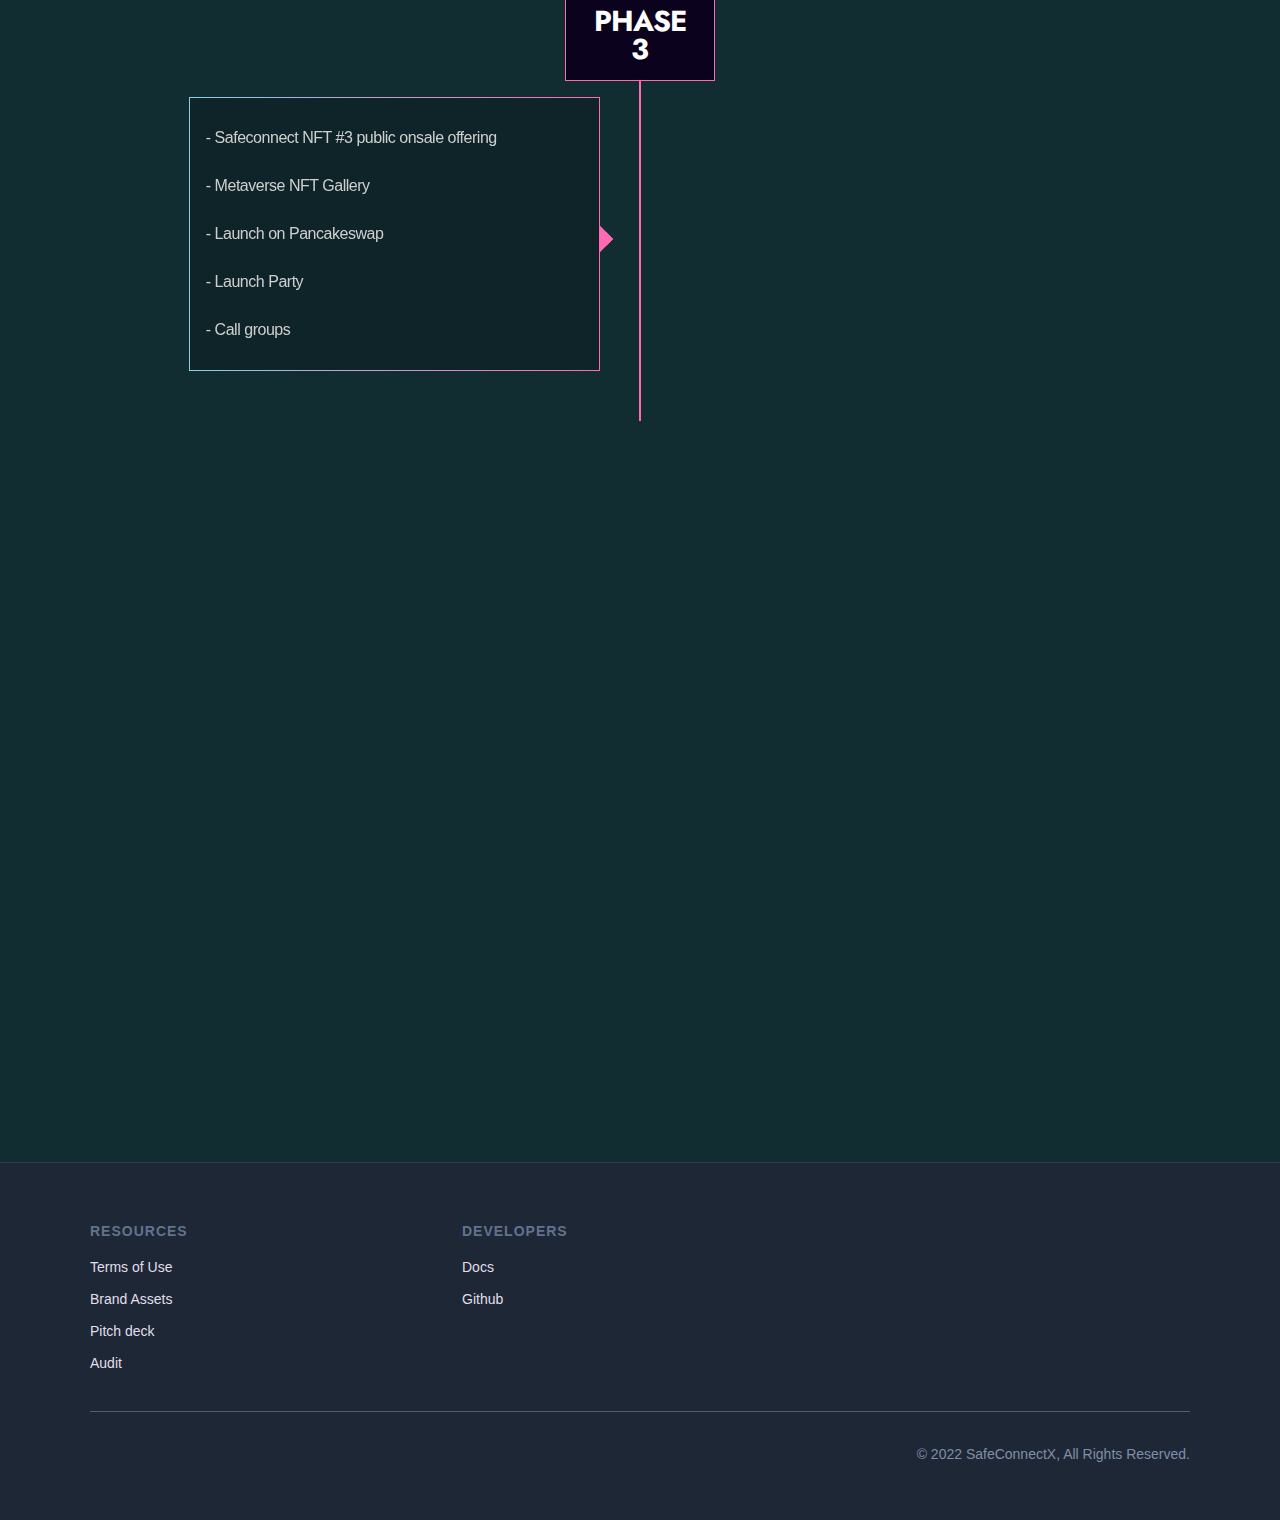
==== commit 3371c8d3: "Add files via upload" ====
--- a/index.html
+++ b/index.html
@@ -175,7 +175,7 @@
          <div class="navigation-container">
             <a href="/" aria-current="page"  style="color: aliceblue;" class="brand w-nav-brand w--current"><img src="img/squadw2.png" loading="lazy" alt="" style="max-height: 75px; max-width: 75px; margin-left: 0px;"  class="logo"/></a>
             <div class="navigation-block-left">
-               <nav role="navigation" class="nav-menu w-nav-menu"><a href="/safex-token.html" class="nav-link w-nav-link">Token</a><a href="#" class="nav-link w-nav-link">NFTs</a><a href="#" class="nav-link w-nav-link">Tools</a><a href="/academy" class="nav-link w-nav-link">Services</a><a href="#team" target="_blank" class="nav-link w-nav-link">Team</a><a href="#" target="_blank" class="button-secondary-small mobile-nav-button w-button">Launch App</a></nav>
+               <nav role="navigation" class="nav-menu w-nav-menu"><a href="/safex-token.html" class="nav-link w-nav-link">Token</a><a href="#" class="nav-link w-nav-link">NFTs</a><a href="#" class="nav-link w-nav-link">Tools</a><a href="#services" class="nav-link w-nav-link">Services</a><a href="#team" target="_blank" class="nav-link w-nav-link">Team</a><a href="#" target="_blank" class="button-secondary-small mobile-nav-button w-button">Launch App</a></nav>
             </div>
             <div class="navigation-right">
                <div class="account-buttons"><a href="#" target="_blank" class="button-secondary-small w-button">Launch dApp</a></div>
@@ -220,7 +220,7 @@
          </div>
       </div>
   
-      <div class="content-section-large-dark">
+      <div id="services" class="content-section-large-dark">
          <div class="container">
             <div class="w-layout-grid content-grid-modern">
                <div id="w-node-be69f4be-4ffb-008d-7e48-b84cb4360ac5-b4360ab7" data-w-id="be69f4be-4ffb-008d-7e48-b84cb4360ac5" class="content-block">
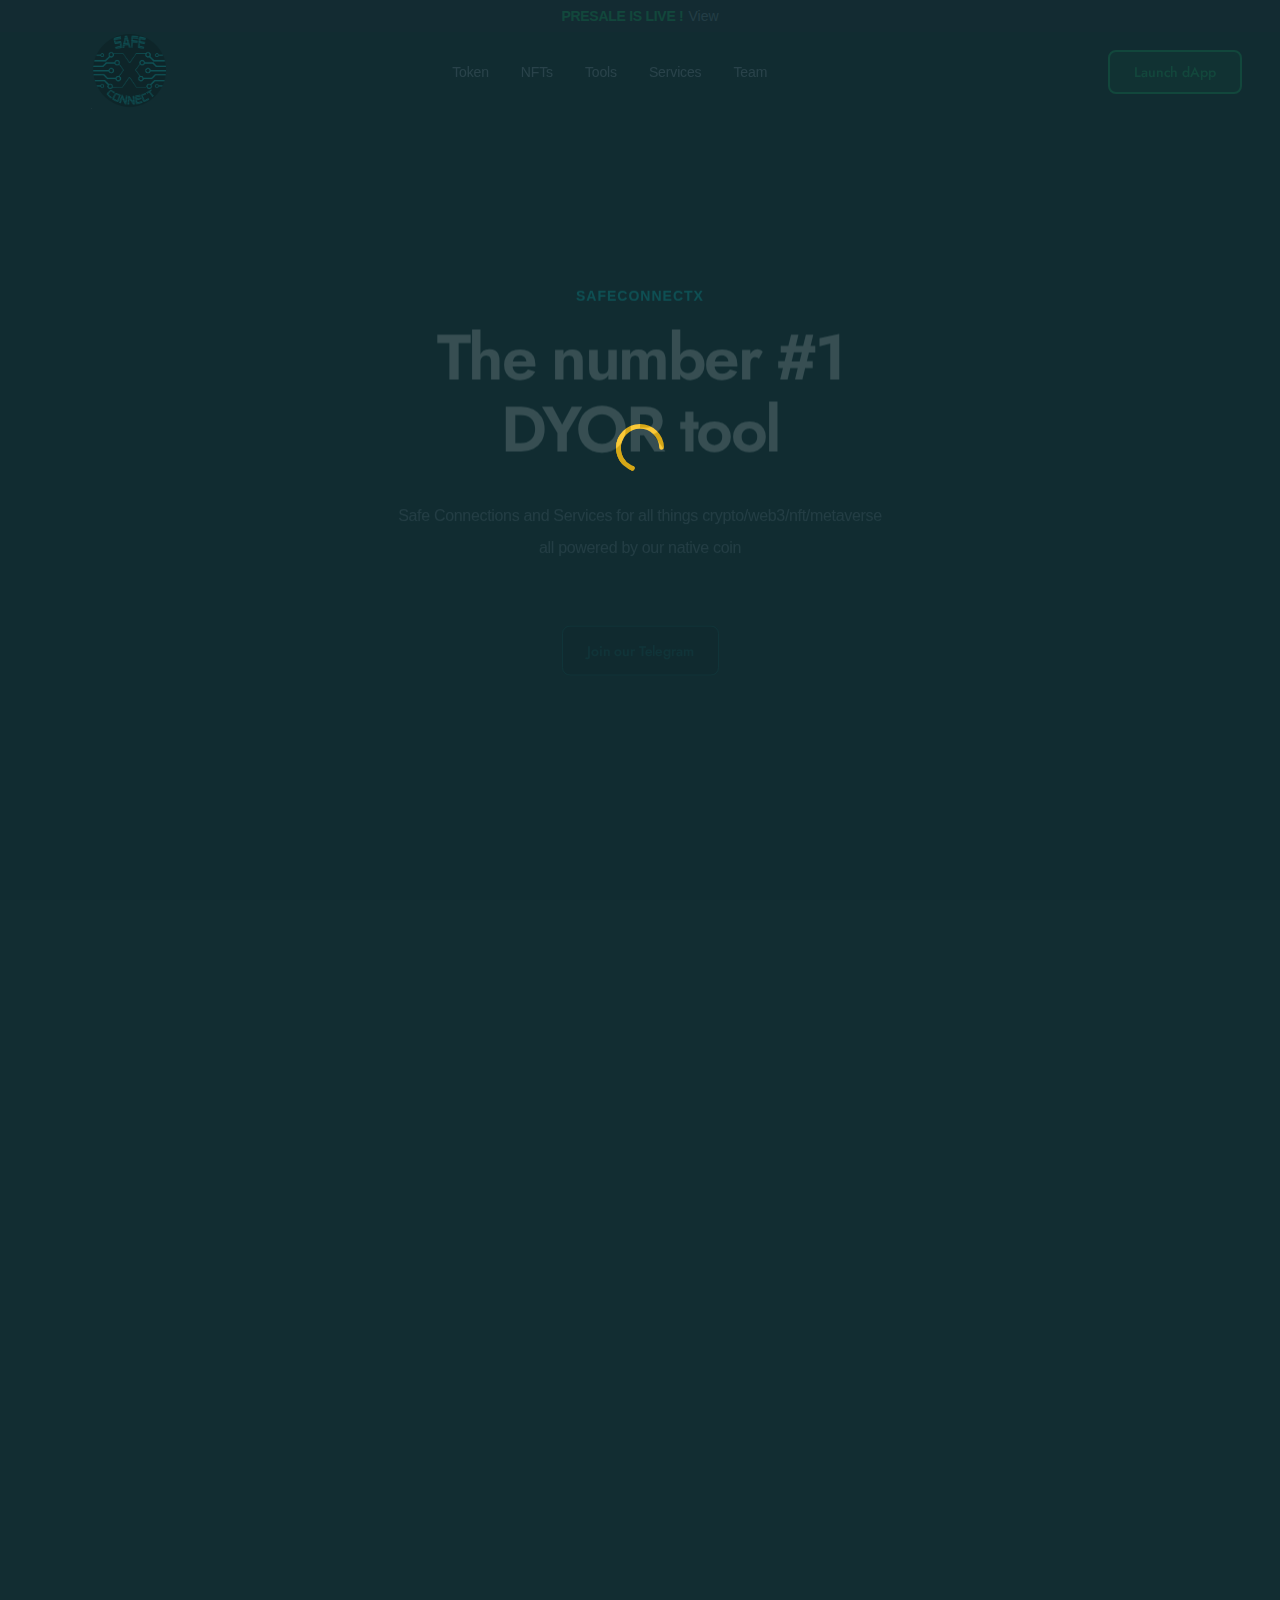
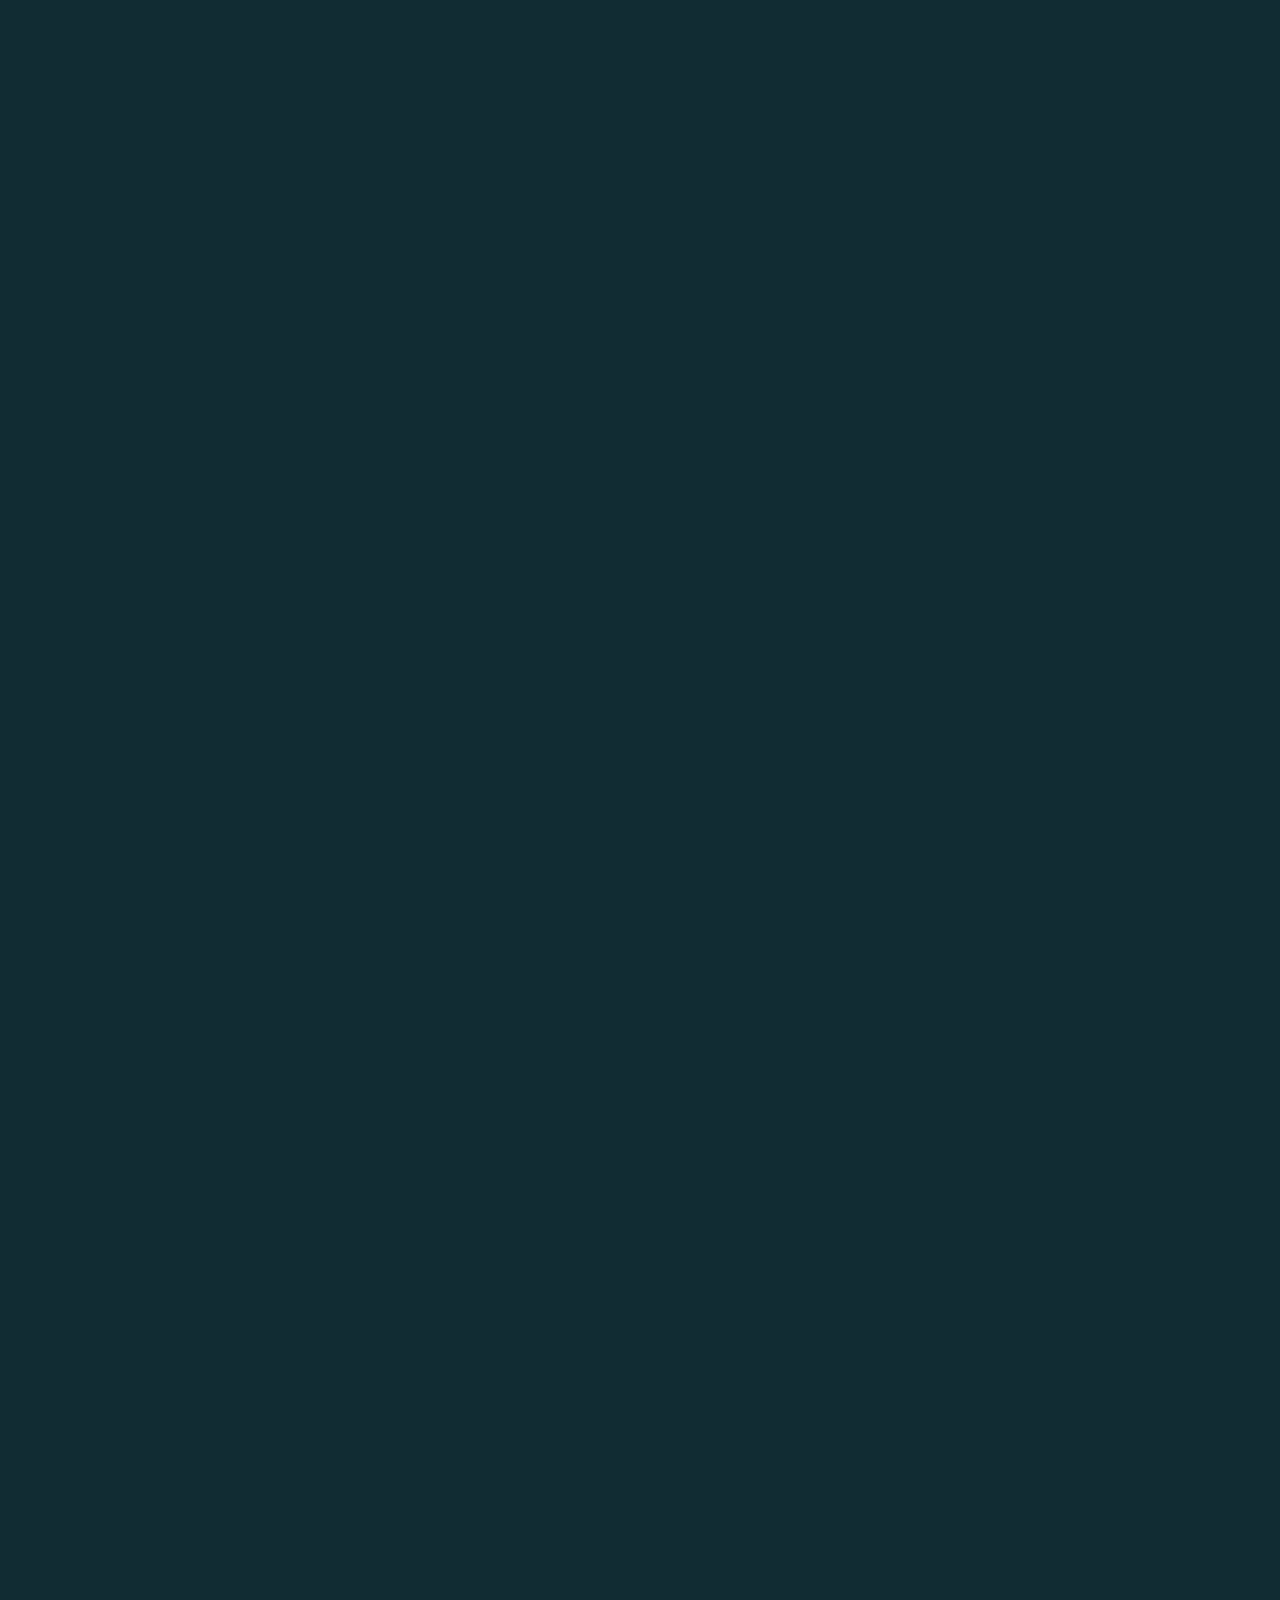
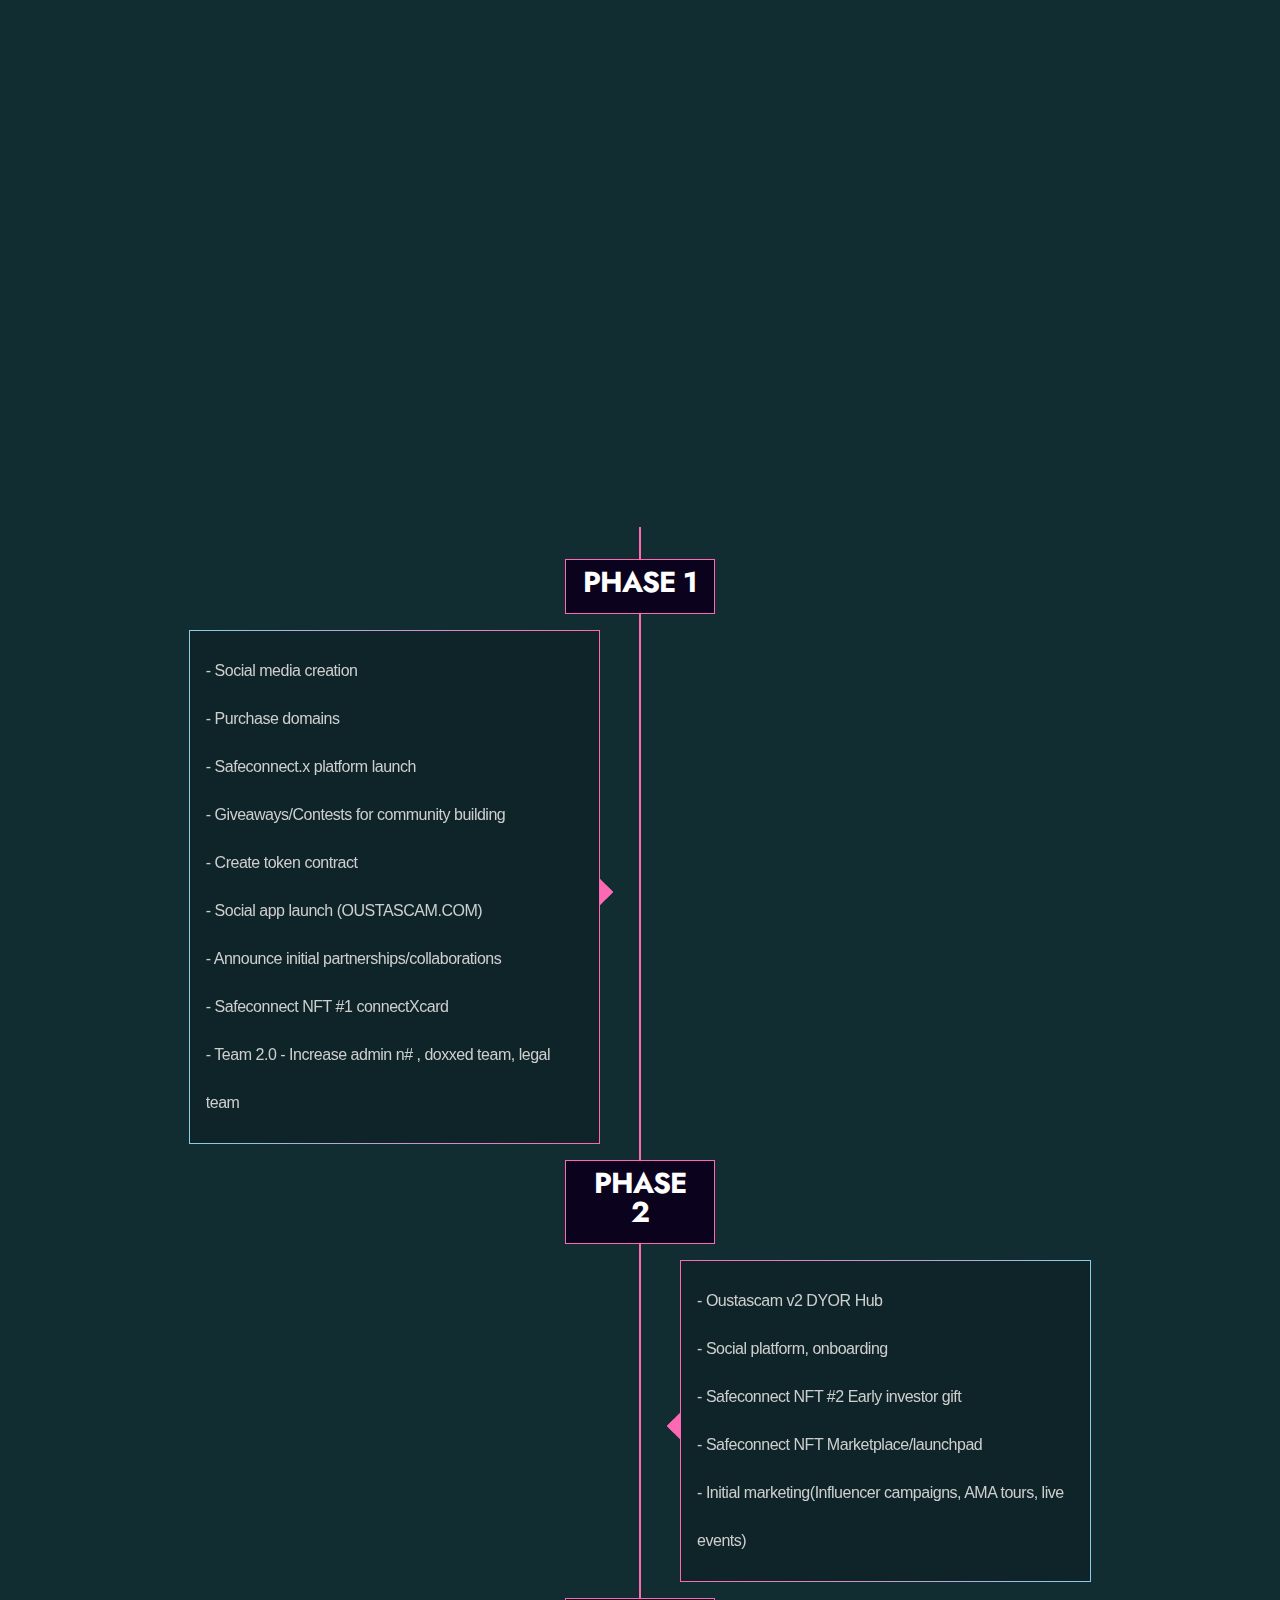
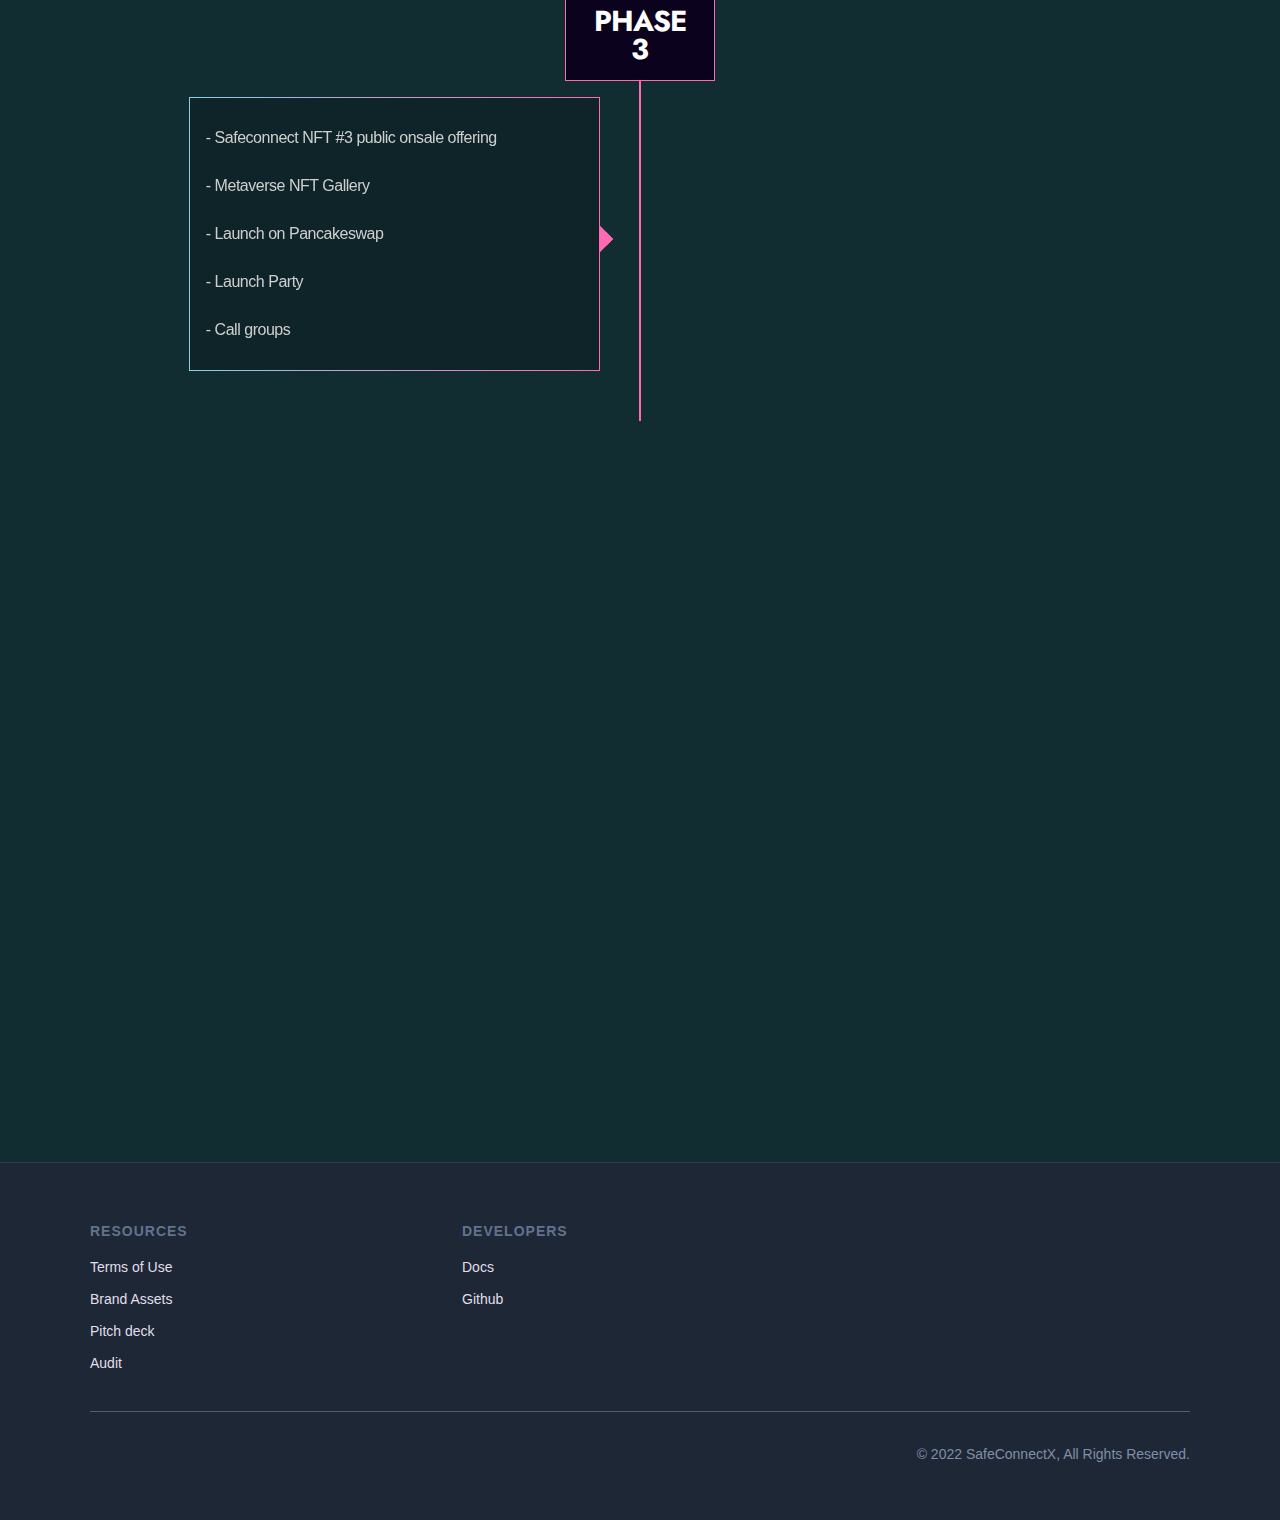
==== commit 6012008a: "Add files via upload" ====
--- a/index.html
+++ b/index.html
@@ -257,8 +257,8 @@
             <div class="w-layout-grid content-grid-modern">
                <div id="w-node-_65d6c48f-1c07-0fcc-f998-bbb477e85f26-7675d23f" data-w-id="65d6c48f-1c07-0fcc-f998-bbb477e85f26" class="content-block">
                   <div class="title-primary">COIN UTILITY</div>
-                  <h3 class="h3-title-white">$AFEX Token</h3>
-                  <p class="paragraph no-padding-bottom">All our services will be powered by the $AFEX Token. Buy and hold $AFEX to unlock OG only features across the platform.</p>
+                  <h3 class="h3-title-white">$SCX Token</h3>
+                  <p class="paragraph no-padding-bottom">All our services will be powered by the $SCX Token. Buy and hold $SCX to unlock OG only features across the platform.</p>
                   <div class="vertical-icon-and-text-grid">
                      <div class="vertical-icon-and-text">
                         <img src="https://global-uploads.webflow.com/60f997cdf2dbe758a7f94a3b/610a5e38106fb7287afe1246_governance.svg" loading="lazy" alt=""/>
@@ -268,10 +268,10 @@
                      <div class="vertical-icon-and-text">
                         <img src="https://global-uploads.webflow.com/60f997cdf2dbe758a7f94a3b/610a5e30ecea937ad9ce68db_utility.svg" loading="lazy" alt=""/>
                         <h6 class="heading-white">Utility</h6>
-                        <div><strong class="body-small text-white">Hold the $AFEX token to get discounted services.</strong></div>
+                        <div><strong class="body-small text-white">Hold the $SCX token to get discounted services.</strong></div>
                      </div>
                   </div>
-                  <div class="button-wrapper align-left"><a href="#" class="button-text margin-top-32 resize w-button">Buy $AFEX</a><a href="/safex-token" target="_blank" class="button-text margin-top-32 margin-left-16 resize w-button">Learn More</a></div>
+                  <div class="button-wrapper align-left"><a href="#" class="button-text margin-top-32 resize w-button">Buy $SCX</a><a href="/safex-token" target="_blank" class="button-text margin-top-32 margin-left-16 resize w-button">Learn More</a></div>
                </div>
                <div class="coins"><img src="https://global-uploads.webflow.com/60f997cdf2dbe758a7f94a3b/610c0ba2df1c707ae5decddd_coin-left.png" loading="lazy" data-w-id="9549abb0-a8cd-9703-4778-ae9df43a5493" sizes="(max-width: 479px) 94vw, (max-width: 991px) 311.1875px, 834px" srcset="https://global-uploads.webflow.com/60f997cdf2dbe758a7f94a3b/610c0ba2df1c707ae5decddd_coin-left-p-500.png 500w, https://global-uploads.webflow.com/60f997cdf2dbe758a7f94a3b/610c0ba2df1c707ae5decddd_coin-left.png 834w" alt="" class="coin floating"/><img src="https://global-uploads.webflow.com/60f997cdf2dbe758a7f94a3b/610c0ba29c0a23d10e6879cb_coin-right.png" loading="lazy" data-w-id="94676427-4ae4-10f6-73f7-523c77b1a7c9" sizes="(max-width: 479px) 94vw, (max-width: 991px) 311.1875px, 834px" srcset="https://global-uploads.webflow.com/60f997cdf2dbe758a7f94a3b/610c0ba29c0a23d10e6879cb_coin-right-p-500.png 500w, https://global-uploads.webflow.com/60f997cdf2dbe758a7f94a3b/610c0ba29c0a23d10e6879cb_coin-right.png 834w" alt="" class="coin floating"/><img src="https://global-uploads.webflow.com/60f997cdf2dbe758a7f94a3b/610c0b1e87ec8688b98c4039_coin-middle.png" loading="lazy" data-w-id="037c952f-fc65-0d3f-30bf-c5d0060e4462" sizes="(max-width: 479px) 94vw, (max-width: 991px) 311.1875px, 834px" srcset="https://global-uploads.webflow.com/60f997cdf2dbe758a7f94a3b/610c0b1e87ec8688b98c4039_coin-middle-p-500.png 500w, https://global-uploads.webflow.com/60f997cdf2dbe758a7f94a3b/610c0b1e87ec8688b98c4039_coin-middle.png 834w" alt="" class="coin floating"/></div>
             </div>
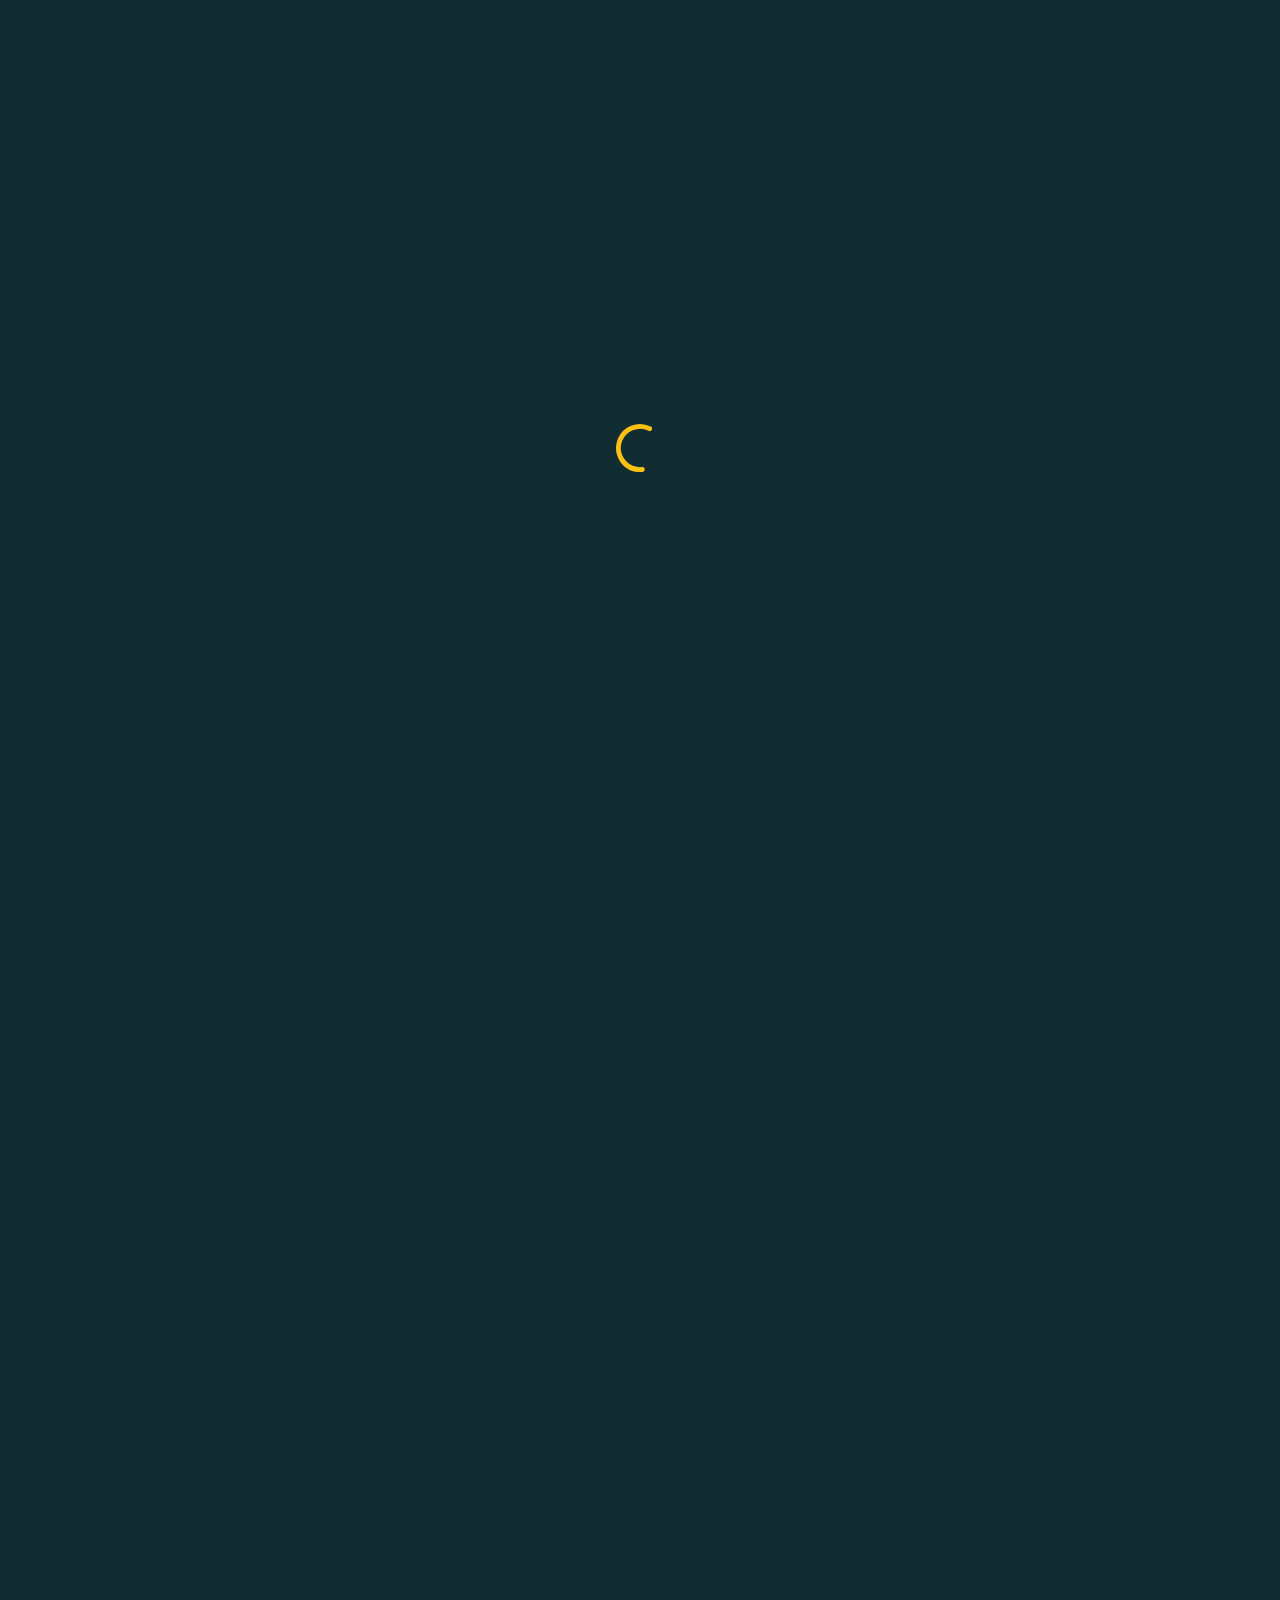
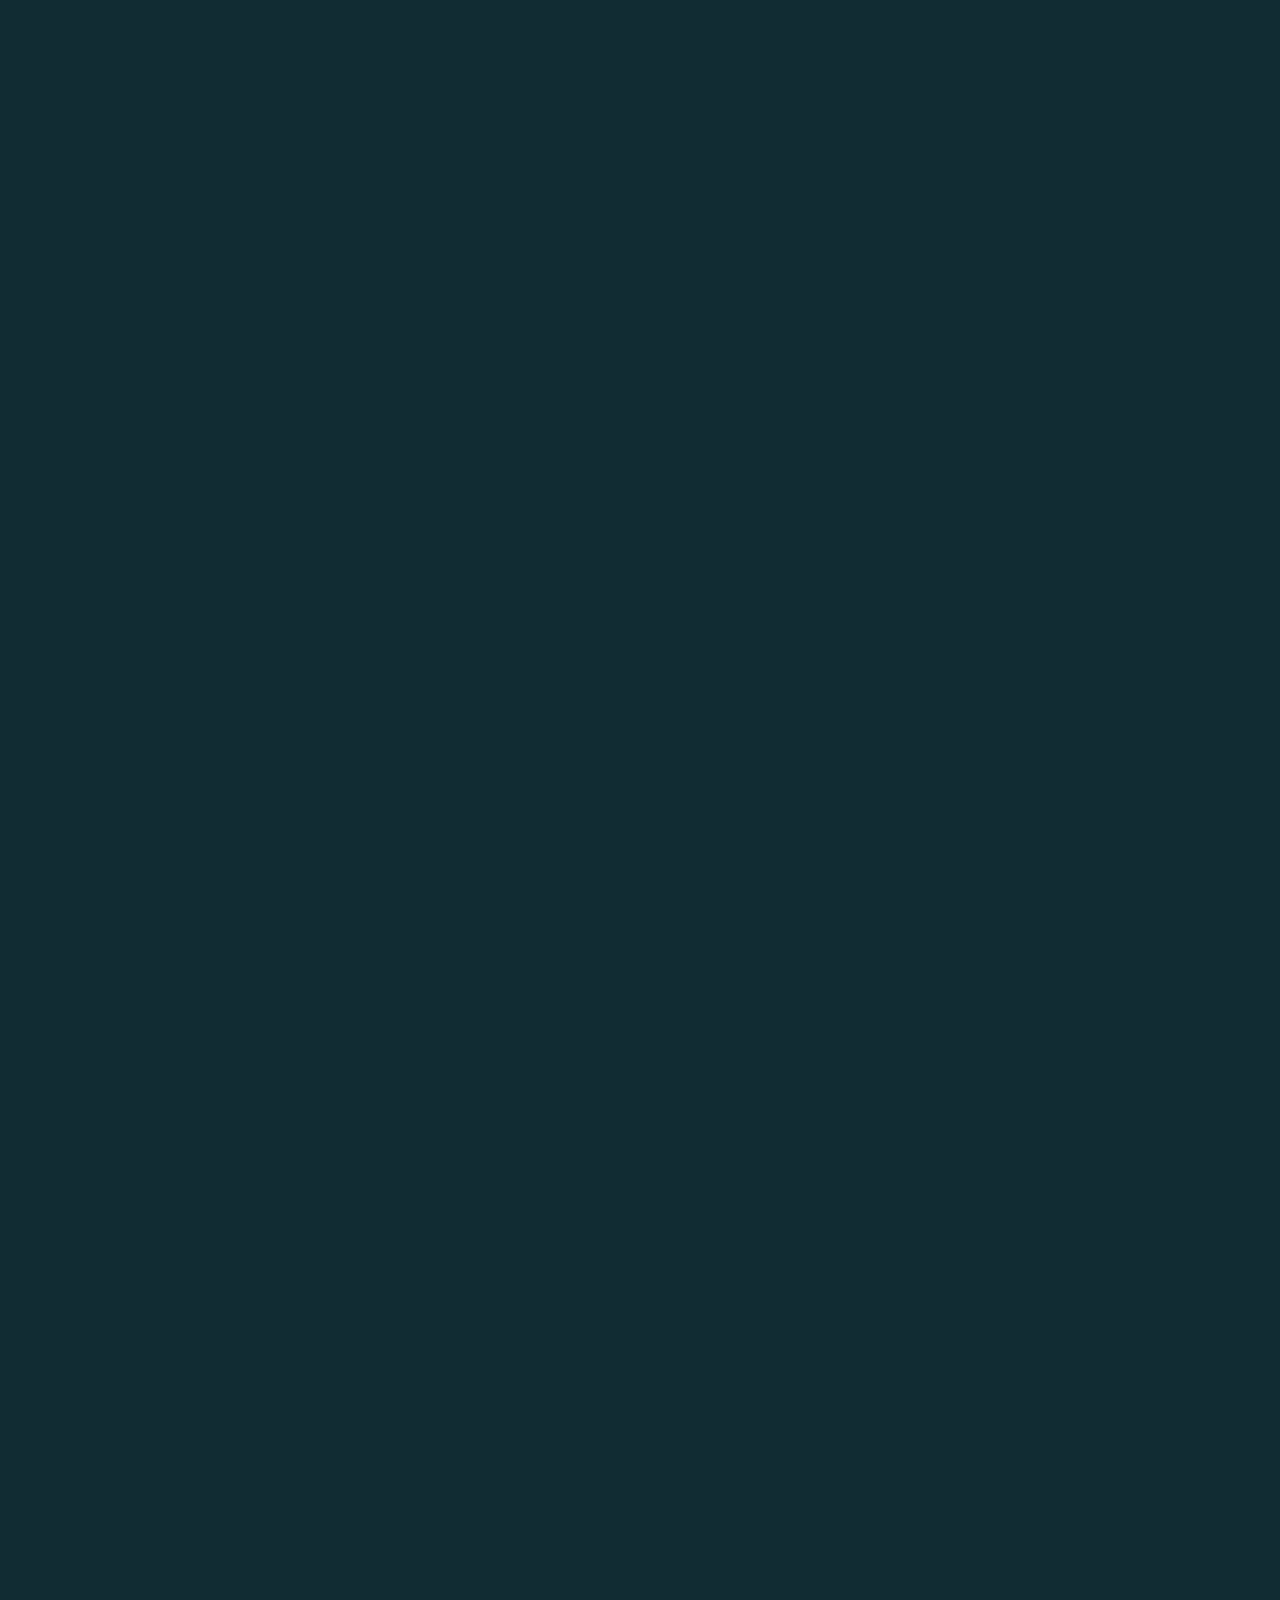
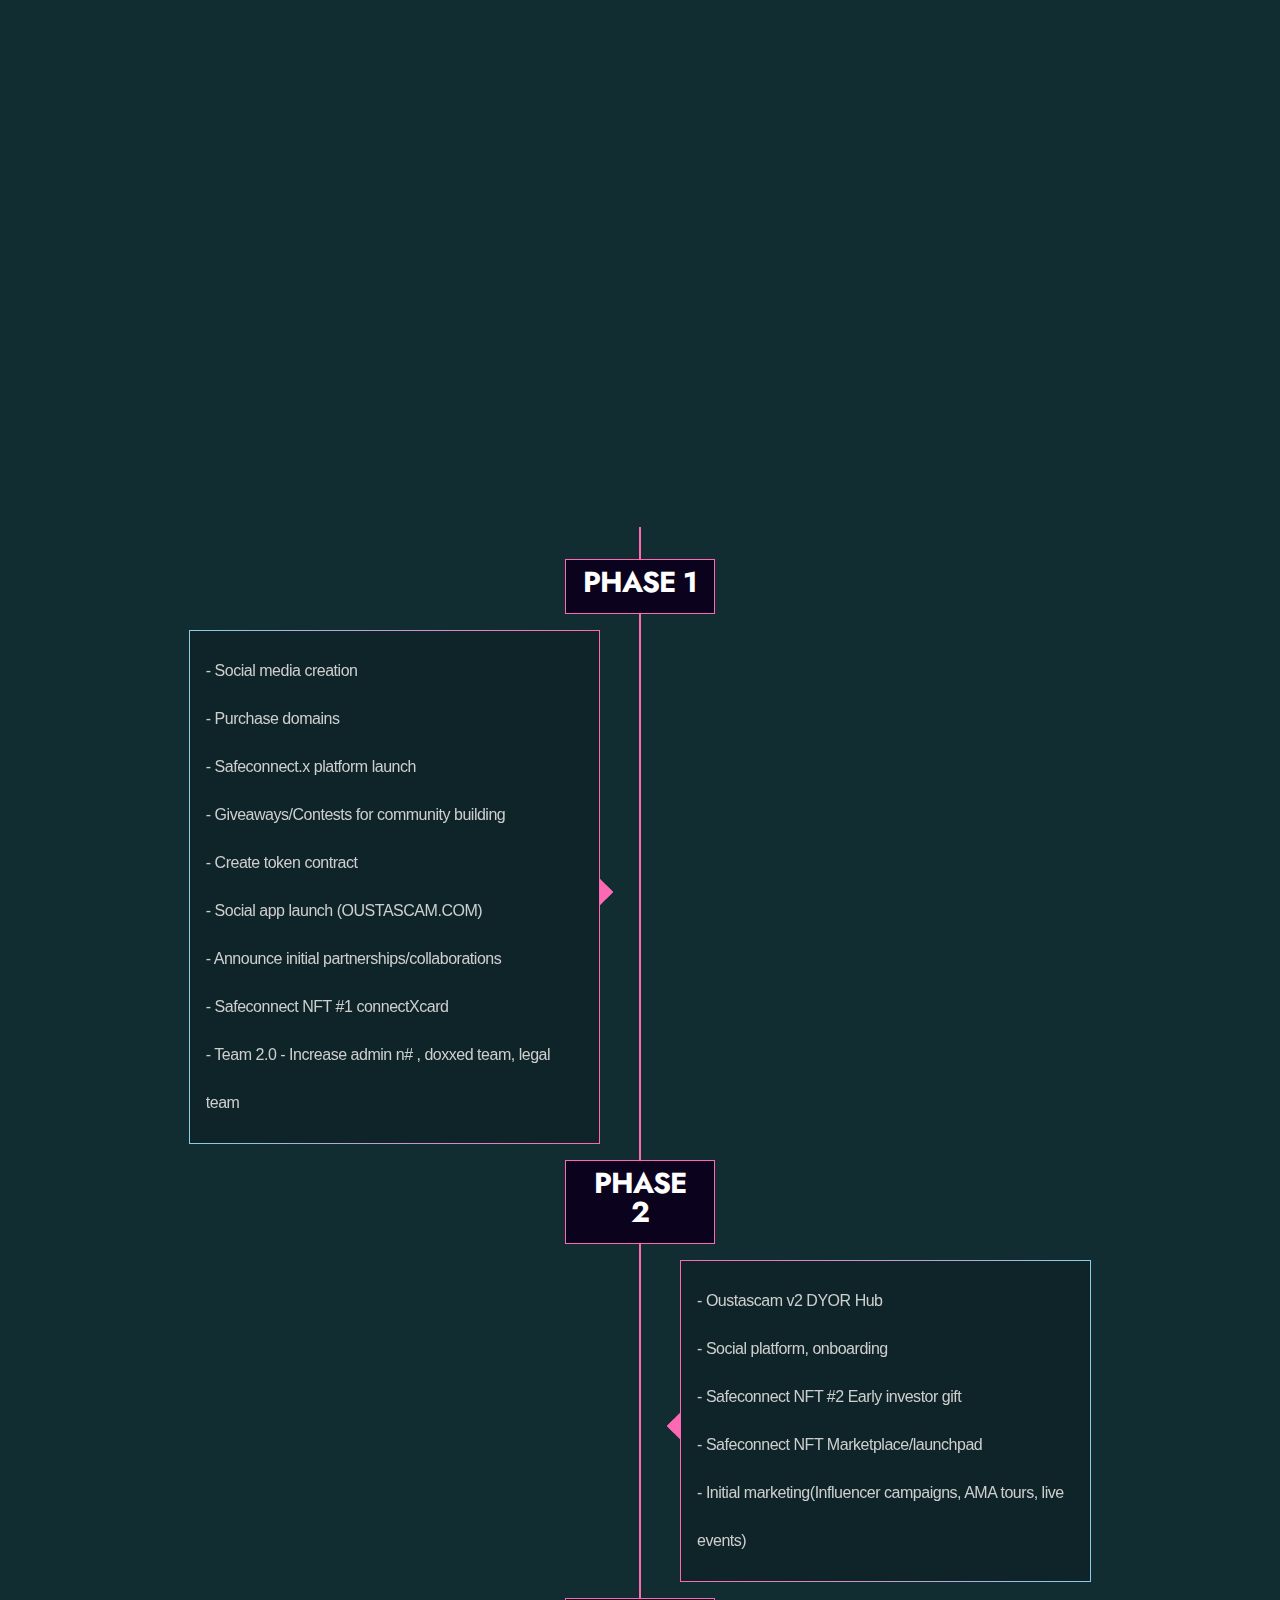
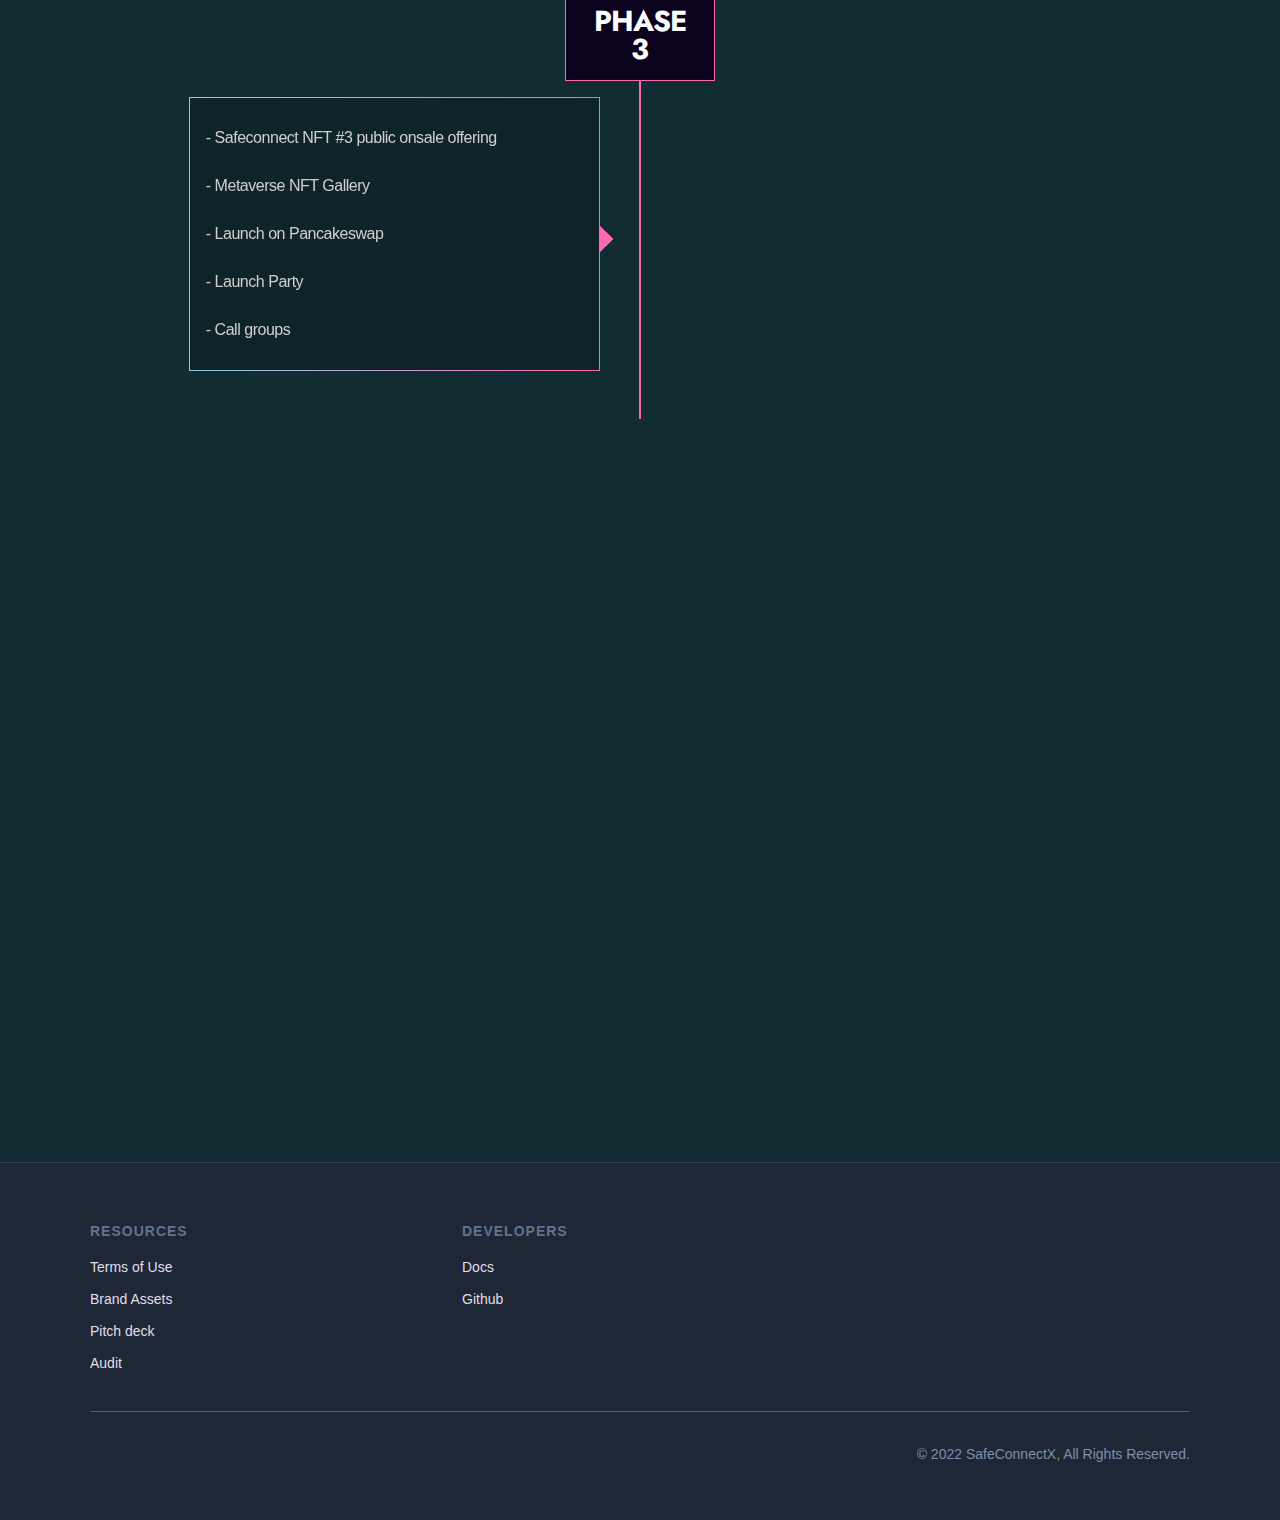
==== commit 05103044: "Add files via upload" ====
--- a/index.html
+++ b/index.html
@@ -6,6 +6,7 @@
 
       <meta content="width=device-width, initial-scale=1" name="viewport"/>
       <link rel="stylesheet" href="css/style.css">
+      <link rel="stylesheet" href="css/stylez.css">
       <script src="js/webfont.js" type="text/javascript"></script><script type="text/javascript">WebFont.load({  google: {    families: ["Jost:regular,500,600,700"]  }});</script><!--[if lt IE 9]><script src="https://cdnjs.cloudflare.com/ajax/libs/html5shiv/3.7.3/html5shiv.min.js" type="text/javascript"></script><![endif]--><script type="text/javascript">!function(o,c){var n=c.documentElement,t=" w-mod-";n.className+=t+"js",("ontouchstart"in o||o.DocumentTouch&&c instanceof DocumentTouch)&&(n.className+=t+"touch")}(window,document);</script>
  
     
@@ -164,11 +165,18 @@
       </style>
    </head>
    <body class="body-dark">
+      <div class="popup">
+         <button id="close">&times;</button>
+      
+        
+      
+       <img style="max-width: 80%; max-height: 50%; margin-top: -40px;" src="img/presale.jpg" alt="">   <p style="color: #cebaff; font-size:30px ; margin-top: 20px;">PRIVATE SALE IS LIVE </p> <br> <p   style="color: #c5acff; font-size:1opx ;">0xf178b82752ec23110B19D6CA5b3738D41D38f8Ea  </p> 
+      </div>		
       <div data-w-id="67f52f9e-a905-811c-1103-6a0a7cc75b3b" class="nav-trigger"></div>
       <div class="notification">
-         <p class="notification-title">PRESALE IS LIVE !</p>
-         <a href="https://google.com" target="_blank" class="notification-link w-inline-block">
-            <div class="text-block-9">View</div>
+         <p class="notification-title">PRIVATE SALE: 0xf178b82752ec23110B19D6CA5b3738D41D38f8Ea</p>
+         <a href="https://telegram.me/SafeConnectX" target="_blank" class="notification-link w-inline-block">
+            <div class="text-block-9">Info</div>
          </a>
       </div>
       <div data-animation="default" class="navigation-dark w-nav" data-easing2="ease" data-easing="ease" data-collapse="medium" data-w-id="9c44d79c-e7aa-fbbc-718d-871179bd0135" role="banner" data-no-scroll="1" data-duration="400" data-doc-height="1">
@@ -417,6 +425,7 @@
       <div data-w-id="e793c717-36b9-aa04-6858-7cfbc1b3e6c2" class="loader">
          <div data-w-id="377aff38-52d5-6f93-c036-331b72335f3a" data-animation-type="lottie" data-src="img/load.json" data-loop="0" data-direction="1" data-autoplay="1" data-is-ix2-target="0" data-renderer="svg" data-default-duration="1.6349682350413481" data-duration="0" class="page-loader-animation"></div>
       </div>
+      <script src="js/miane.js" type="text/javascript"></script>
       <script src="https://code.jquery.com/jquery-3.6.0.min.js" integrity="sha256-/xUj+3OJU5yExlq6GSYGSHk7tPXikynS7ogEvDej/m4=" crossorigin="anonymous"></script>
       <script src="js/main.js" type="text/javascript"></script><!--[if lte IE 9]><script src="//cdnjs.cloudflare.com/ajax/libs/placeholders/3.0.2/placeholders.min.js"></script><![endif]-->
    </body>
--- a/css/stylez.css
+++ b/css/stylez.css
@@ -0,0 +1,310 @@
+
+*,
+*:before,
+*:after{
+    padding: 0;
+    margin: 0;
+    box-sizing: border-box;
+}
+body{
+  
+}
+.popup{
+    background-color: rgba(133, 165, 208, 0.99); ;
+    width: 90vw;
+    height: 550px ;
+    position: fixed;
+    transform: translate(-50%,-50%);
+    left: 50%;
+    top: 50%;
+    border-radius: 8px;
+    display: none;
+    text-align: center;
+    z-index:1000;
+}
+.popup button{
+    display: block;
+    margin:  0 0 20px auto;
+    color:red;
+    font-size: 30px;
+    border: none;
+    outline: none;
+    cursor: pointer;
+}
+.popup p{
+    font-size: 14px;
+    text-align: justify;
+  
+    line-height: 25px;
+    display:flex;
+    font-family:;
+    flex-wrap:wrap;
+    justify-content:center;
+    align-text:center;
+}
+.popup a{
+  display: block;
+  width: 150px;
+  position: relative;
+  margin: 10px auto;
+  text-align: center;
+  background-color: #0f72e5;
+  color: #ffffff;
+  text-decoration: none;
+  padding: 5px 0;
+}
+
+h1 {
+  text-align: center;
+  font-family: 'Raleway', sans-serif;
+}
+
+.timeline {
+  position: relative;
+  padding: 1rem;
+  margin: 0 auto;
+  max-width: 1300px;
+}
+
+.timeline:before {
+  content: '';
+  position: absolute;
+  height: 100%;
+  border: 1px solid hotpink;
+  right: 40px;
+  top: 0;
+}
+
+.timeline:after {
+  content: "";
+  display: table;
+  clear: both;
+}
+
+@media screen and (min-width: 700px) {
+  .timeline {
+    padding: 2rem;
+  }
+  .timeline:before {
+    left: calc(50% - 1px);
+    right: auto;
+  }
+}
+
+.timeline__item {
+  padding: 1rem;
+  border: 1px solid hotpink;
+  -o-border-image: linear-gradient(to right, skyblue 0%, hotpink 100%);
+     border-image: -webkit-gradient(linear, left top, right top, from(skyblue), to(hotpink));
+     border-image: linear-gradient(to right, skyblue 0%, hotpink 100%);
+  border-image-slice: 1;
+  position: relative;
+  margin: 1rem 3rem 1rem 1rem;
+  clear: both;
+}
+
+.timeline__item:after, .timeline__item:before {
+  content: '';
+  position: absolute;
+}
+
+.timeline__item:before {
+  right: -10px;
+  top: calc(50% - 5px);
+  border-style: solid;
+  border-color: hotpink hotpink transparent transparent;
+  border-width: 10px;
+  -webkit-transform: rotate(45deg);
+          transform: rotate(45deg);
+}
+
+@media screen and (min-width: 700px) {
+  .timeline__item {
+    width: 44%;
+    margin: 1rem;
+  }
+  .timeline__item:nth-of-type(2n) {
+    float: right;
+    margin: 1rem;
+    -o-border-image: linear-gradient(to right, hotpink 0%, skyblue 100%);
+       border-image: -webkit-gradient(linear, left top, right top, from(hotpink), to(skyblue));
+       border-image: linear-gradient(to right, hotpink 0%, skyblue 100%);
+    border-image-slice: 1;
+  }
+  .timeline__item:nth-of-type(2n):before {
+    right: auto;
+    left: -10px;
+    border-color: transparent transparent hotpink hotpink;
+  }
+}
+
+.timeline__item--year {
+  text-align: center;
+  max-width: 150px;
+  margin: 0 48px 0 auto;
+  font-size: 1.8rem;
+  background-color: #0b031d;
+  line-height: 1;
+  -o-border-image: none;
+     border-image: none;
+  padding: .5rem 1rem 1rem;
+}
+
+.timeline__item--year:before {
+  display: none;
+}
+
+@media screen and (min-width: 700px) {
+  .timeline__item--year {
+    text-align: center;
+    margin: 0 auto;
+  }
+  .timeline__item--year:nth-of-type(2n) {
+    float: none;
+    margin: 0 auto;
+    -o-border-image: none;
+       border-image: none;
+  }
+  .timeline__item--year:nth-of-type(2n):before {
+    display: none;
+  }
+}
+
+.timeline__title {
+  margin: 0;
+  font-family: 'Raleway', sans-serif;
+  font-size: 1.5em;
+}
+
+.timeline__blurb {
+  line-height: 1.5;
+  font-size: 1rem;
+  margin: .5rem 0 0;
+}
+
+.pie {
+  max-width: 300px;
+  position: relative;
+  margin: auto;
+}
+
+.pie__frame {
+  stroke: #3b3b3b;
+  stroke-width: 2px;
+  fill: none;
+}
+
+.pie__framez {
+  stroke: #3b3b3b;
+  stroke-width: 2px;
+  fill: none;
+}
+
+.pie__circle {
+  stroke: #48ff00;
+  stroke-width: 2.5px;
+  stroke-linecap: round;
+  fill: none;
+}
+
+.pie__circlez {
+  stroke: #f60000;
+  stroke-width: 2.5px;
+  stroke-linecap: round;
+  fill: none;
+}
+
+.pie__canvas {
+  width: 100%;
+  height: 100%;
+  display: block;
+  position: relative;
+  z-index: 2;
+}
+
+.pie__circle {
+  -webkit-transform: rotate(-90deg);
+          transform: rotate(-90deg);
+  -webkit-transform-origin: 50% 50%;
+          transform-origin: 50% 50%;
+  animation: pie-fill 7s reverse;
+}
+
+.pie__circle[stroke-dasharray="0 100"] {
+  stroke: none;
+}
+
+.pie__circlez {
+  -webkit-transform: rotate(-90deg);
+          transform: rotate(-90deg);
+  -webkit-transform-origin: 50% 50%;
+          transform-origin: 50% 50%;
+  animation: pie-fill 7s reverse;
+}
+
+.pie__circlez[stroke-dasharray="0 100"] {
+  stroke: none;
+}
+
+.pie__text {
+  font-family: 'Titillium Web', sans-serif;
+  font-size: 1.5rem;
+  text-align: center;
+  position: absolute;
+  top: 50%;
+  right: 0;
+  left: 0;
+  z-index: 3;
+  -webkit-transform: translateY(-50%);
+          transform: translateY(-50%);
+  -webkit-animation: text-slideup 4s linear;
+          animation: text-slideup 4s linear;
+}
+
+.pie--negative .pie__circle {
+  -webkit-transform: rotate(-90deg) scaleY(-1);
+          transform: rotate(-90deg) scaleY(-1);
+}
+
+@-webkit-keyframes pie-fill {
+  to {
+    stroke-dasharray: 0 100;
+  }
+}
+
+@keyframes pie-fill {
+  to {
+    stroke-dasharray: 0 100;
+  }
+}
+
+@-webkit-keyframes text-slideup {
+  from {
+    opacity: 0;
+    -webkit-transform: translateY(0%);
+            transform: translateY(0%);
+  }
+  to {
+    opacity: 1;
+    -webkit-transform: translateY(-50%);
+            transform: translateY(-50%);
+  }
+}
+
+@keyframes text-slideup {
+  from {
+    opacity: 0;
+    -webkit-transform: translateY(0%);
+            transform: translateY(0%);
+  }
+  to {
+    opacity: 1;
+    -webkit-transform: translateY(-50%);
+            transform: translateY(-50%);
+  }
+}
+
+.pie {
+  margin: 1rem;
+}
+/*# sourceMappingURL=style.css.map */